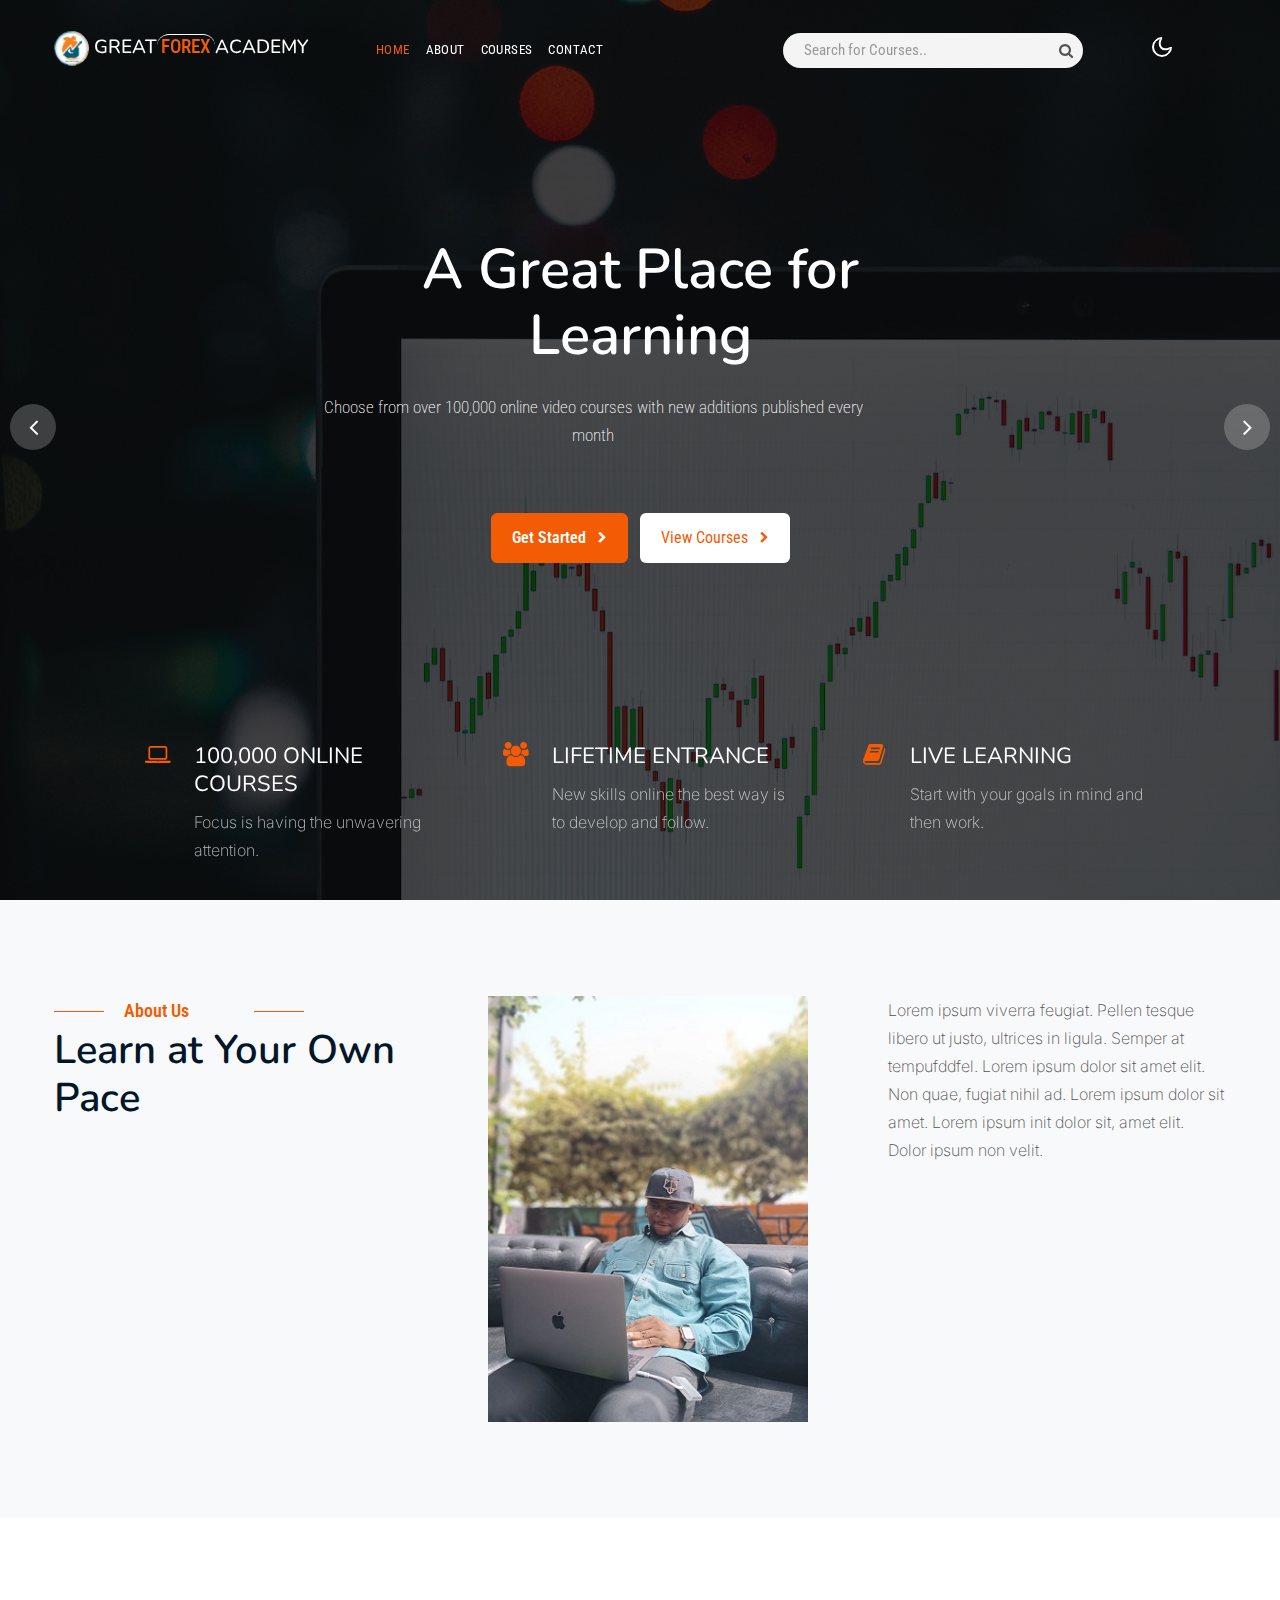
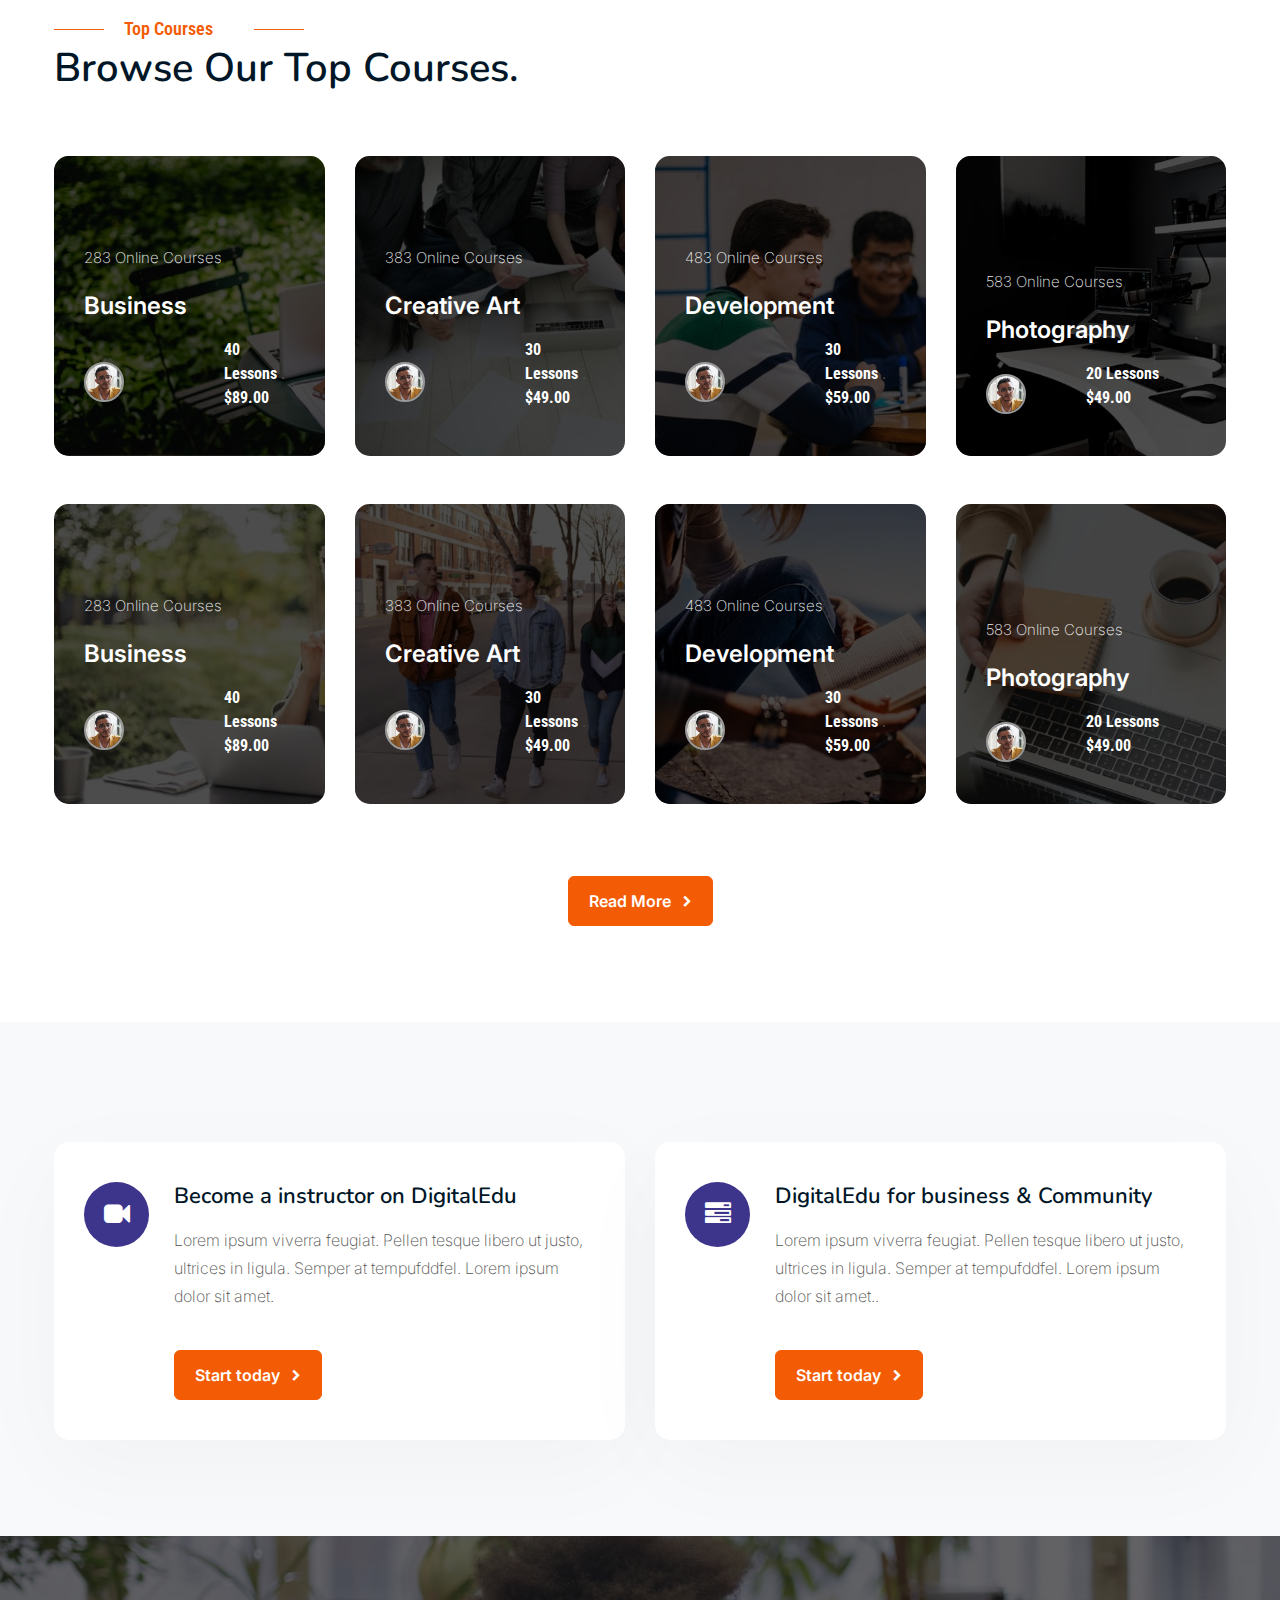
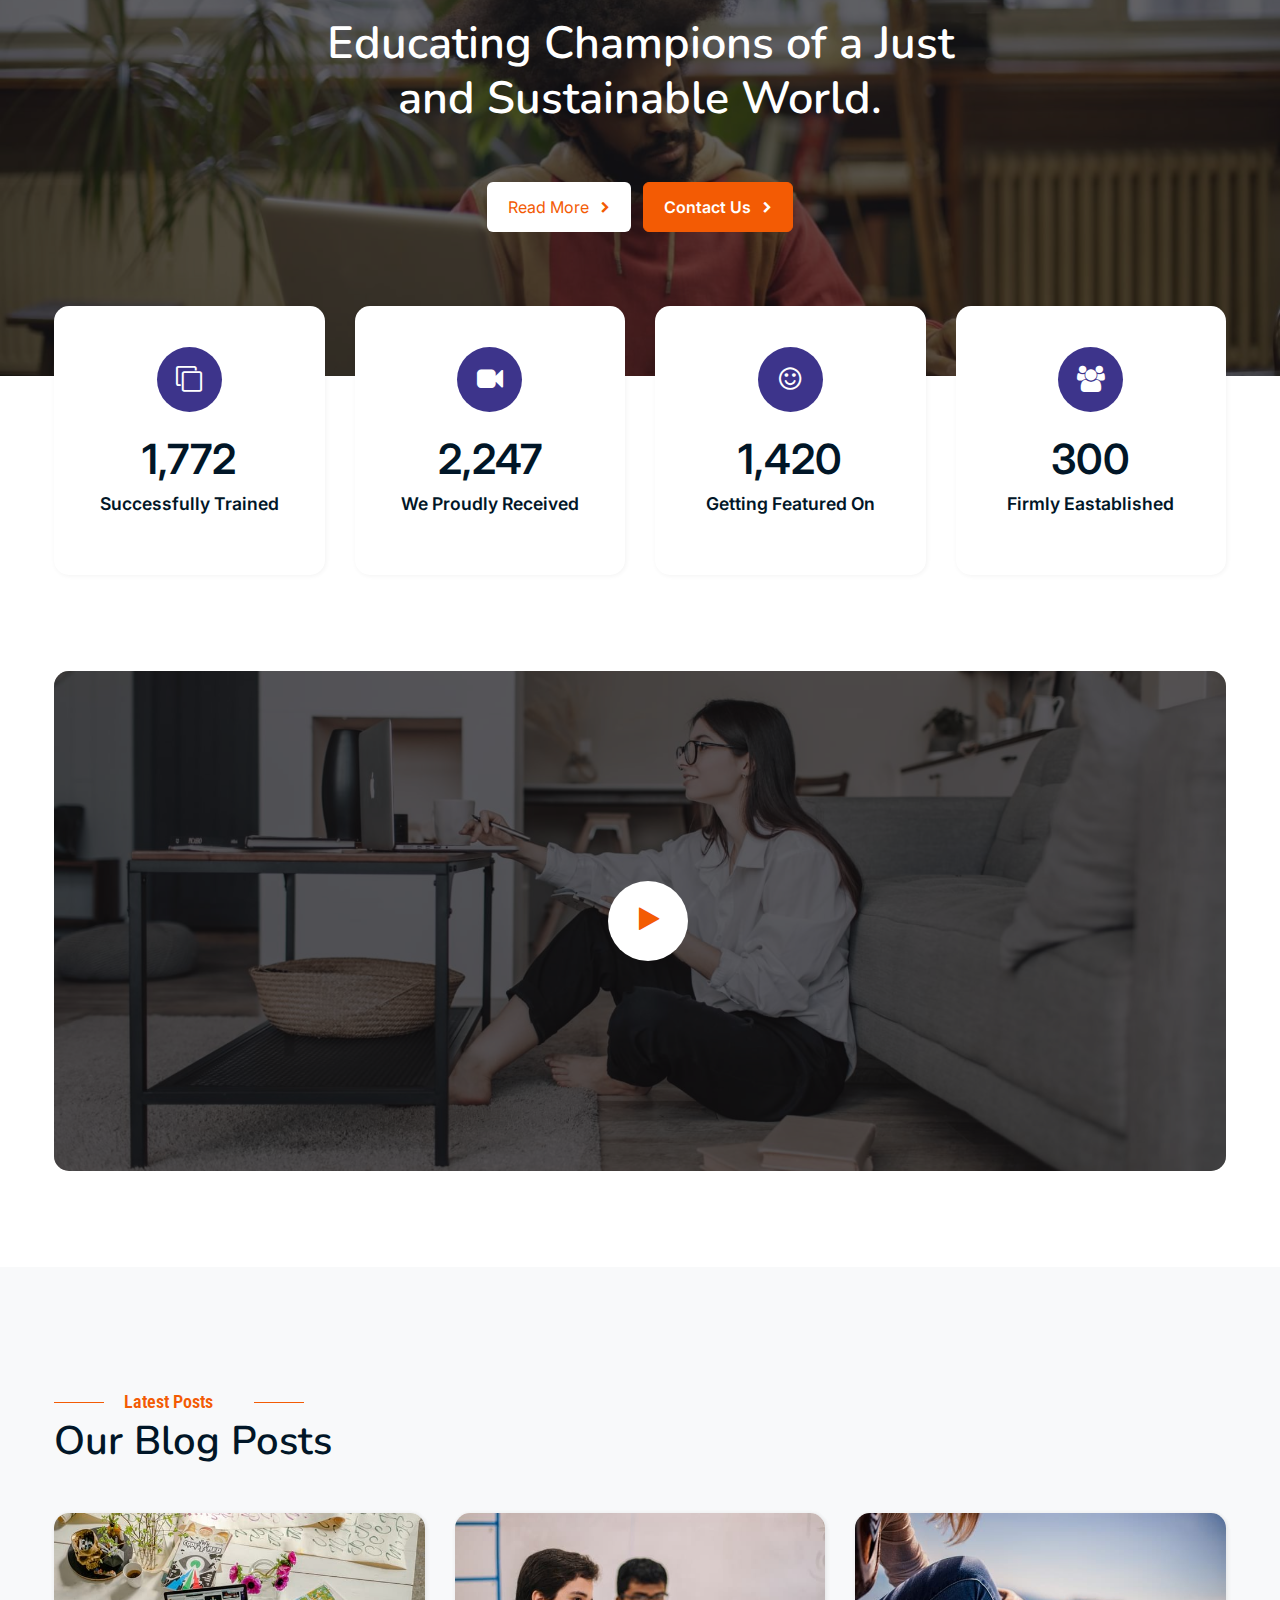
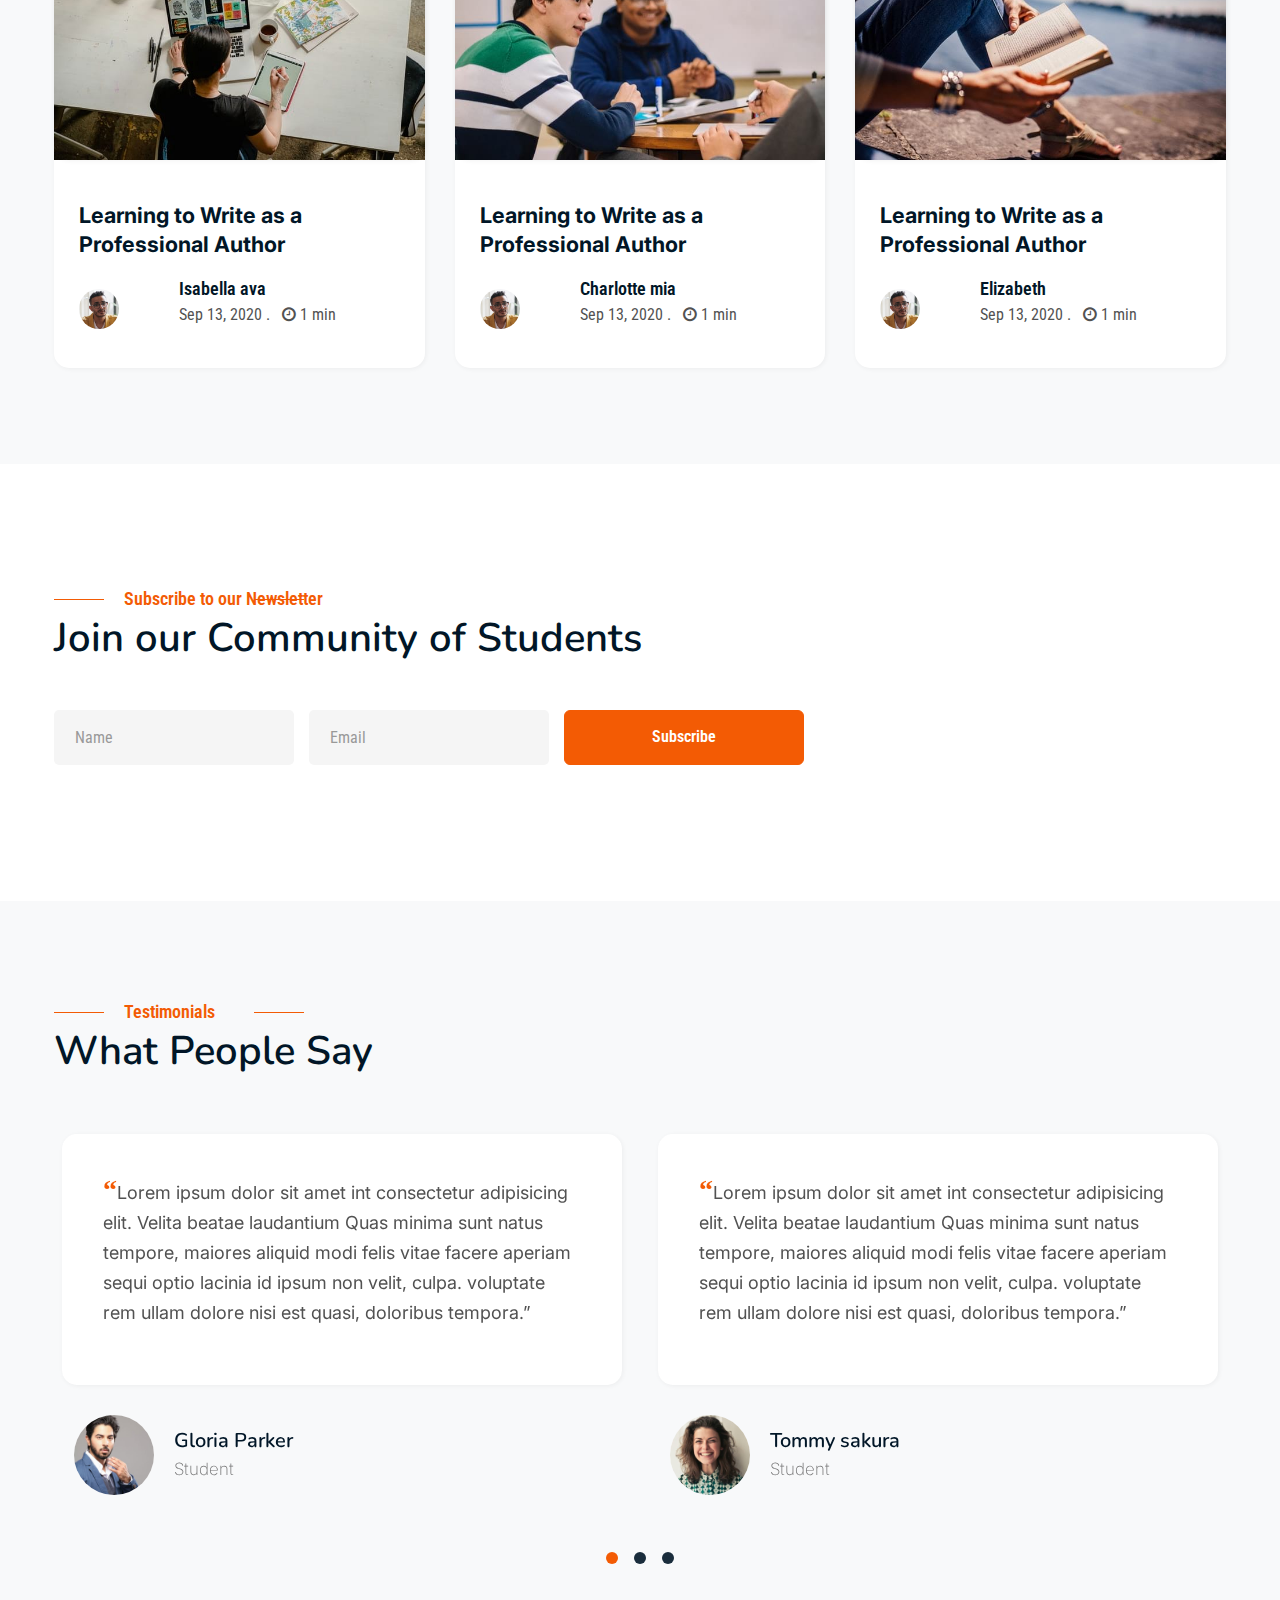
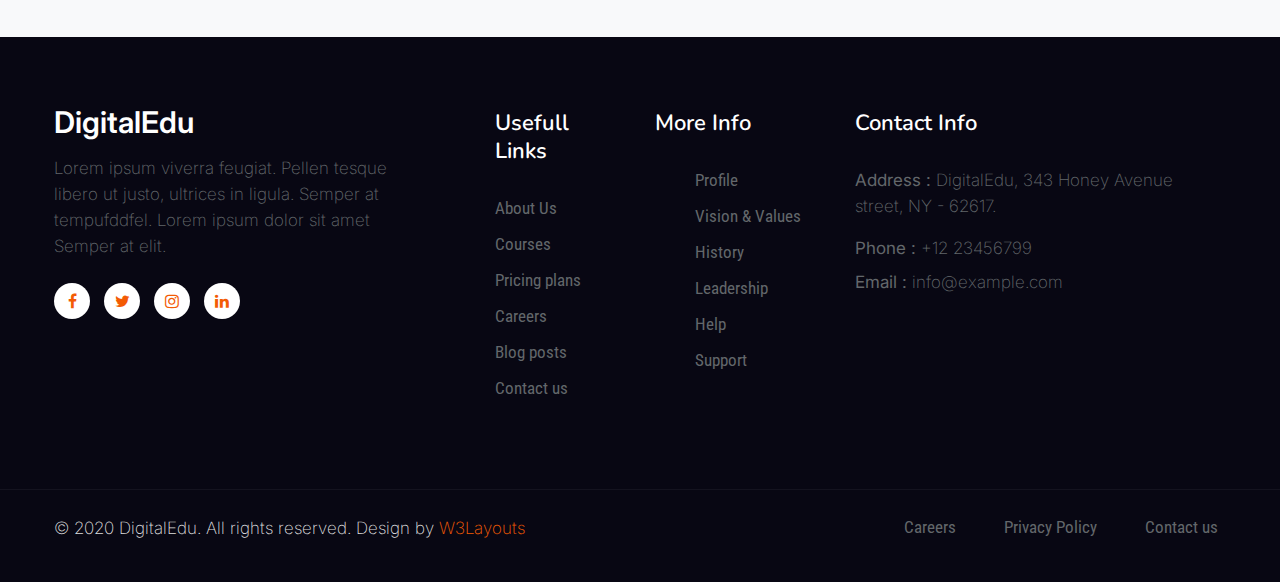
==== index.html @ c2ed86a8 "Initial commit" ====
<!doctype html>
<html lang="en">

<head>
   
    <meta charset="utf-8">
    <meta name="viewport" content="width=device-width, initial-scale=1, shrink-to-fit=no">
    <title>Great Forex Academy</title>
    <link href="//fonts.googleapis.com/css2?family=Nunito:ital,wght@0,400;0,600;0,700;1,400&display=swap"
        rel="stylesheet">
        <link href="https://fonts.googleapis.com/css2?family=Inter:wght@400;500;600&family=Roboto+Condensed&display=swap" rel="stylesheet">
    <link rel="stylesheet" href="assets/css/style-starter.css">
</head>

<body>
    <header id="site-header" class="fixed-top">
        <div class="container">
            <nav class="navbar navbar-expand-lg navbar-dark stroke">
                <h1><a class="navbar-brand" href="index.html">
                    <img src="./assets/images/IMG_1900.jpeg" alt="Your logo" style="height:35px" class="logo-img" />
                        Great<span class="sub-log"> Forex </span>Academy
                    </a></h1>   
              
                <button class="navbar-toggler  collapsed bg-gradient" type="button" data-toggle="collapse"
                    data-target="#navbarTogglerDemo02" aria-controls="navbarTogglerDemo02" aria-expanded="false"
                    aria-label="Toggle navigation">
                    <span class="navbar-toggler-icon fa icon-expand fa-bars"></span>
                    <span class="navbar-toggler-icon fa icon-close fa-times"></span>
                    </span>
                </button>

                <div class="collapse navbar-collapse" id="navbarTogglerDemo02">
                   
                    <ul class="navbar-nav mr-auto">
                        <li class="nav-item active">
                            <a class="nav-link" href="index.html">Home <span class="sr-only">(current)</span></a>
                        </li>
                        <li class="nav-item">
                            <a class="nav-link" href="about.html">About</a>
                        </li>
                        <li class="nav-item">
                            <a class="nav-link" href="services.html">Courses</a>
                        </li>
                       
                        <li class="nav-item">
                            <a class="nav-link" href="contact.html">Contact</a>
                        </li>
                    </ul>

                    <nav class="mr-auto ml-lg-5">
                        <div class="search-bar">
                            <form class="search">
                                <input type="search" class="search__input" name="search"
                                    placeholder="Search for Courses.." onload="equalWidth()" required>
                                <span class="fa fa-search search__icon"></span>
                            </form>
                        </div>
                    </nav>
                </div>
                <!-- toggle switch for light and dark theme -->

                <div class="mobile-position">
                    <nav class="navigation">
                        <div class="theme-switch-wrapper">
                            <label class="theme-switch" for="checkbox">
                                <input type="checkbox" id="checkbox">
                                <div class="mode-container py-1">
                                    <i class="gg-sun"></i>
                                    <i class="gg-moon"></i>
                                </div>
                            </label>
                        </div>
                    </nav>
                </div>
                <!-- //toggle switch for light and dark theme -->
            </nav>
        </div>
    </header>
    <!--/header-->
    <!-- main-slider -->
    <section class="w3l-main-slider" id="home">
        <div class="companies20-content">
            <div class="owl-one owl-carousel owl-theme">
                <div class="item">
                    <li>
                        <div class="slider-info banner-view bg bg2">
                            <div class="banner-info">
                                <div class="container">
                                    <div class="banner-info-bg">
                                        <h5>A Great Place for Learning</h5>
                                        <p class="mt-4 pr-lg-4">Choose from over 100,000 online video courses with new
                                            additions published every month</p>
                                        <a class="btn btn-style btn-primary mt-xl-5 mt-4 mr-2" href="about.html"> Get
                                            Started <span class="fa fa-chevron-right ml-2"
                                                aria-hidden="true"></span></a>
                                        <a class="btn btn-style btn-white mt-xl-5 mt-4" href="services.html"> View
                                            Courses <span class="fa fa-chevron-right ml-2"
                                                aria-hidden="true"></span></a>
                                    </div>
                                </div>
                            </div>
                        </div>
                    </li>
                </div>
                <div class="item">
                    <li>
                        <div class="slider-info  banner-view banner-top1 bg bg2">
                            <div class="banner-info">
                                <div class="container">
                                    <div class="banner-info-bg">
                                        <h5>Learning to Love, Loving to Learn</h5>
                                        <p class="mt-4 pr-lg-4">Choose from over 100,000 online video courses with new
                                            additions published every month</p>
                                        <a class="btn btn-style btn-primary mt-xl-5 mt-4 mr-2" href="about.html"> Get
                                            Started <span class="fa fa-chevron-right ml-2"
                                                aria-hidden="true"></span></a>
                                        <a class="btn btn-style btn-white mt-xl-5 mt-4" href="services.html"> View
                                            Courses <span class="fa fa-chevron-right ml-2"
                                                aria-hidden="true"></span></a>
                                    </div>
                                </div>
                            </div>
                        </div>
                    </li>
                </div>
                <div class="item">
                    <li>
                        <div class="slider-info banner-view banner-top2 bg bg2">
                            <div class="banner-info">
                                <div class="container">
                                    <div class="banner-info-bg">
                                        <h5>A Great Place for Learning</h5>
                                        <p class="mt-4 pr-lg-4">Choose from over 100,000 online video courses with new
                                            additions published every month </p>
                                        <a class="btn btn-style btn-primary mt-xl-5 mt-4 mr-2" href="about.html"> Get
                                            Started <span class="fa fa-chevron-right ml-2"
                                                aria-hidden="true"></span></a>
                                        <a class="btn btn-style btn-white mt-xl-5 mt-4" href="services.html"> View
                                            Courses <span class="fa fa-chevron-right ml-2"
                                                aria-hidden="true"></span></a>
                                    </div>
                                </div>
                            </div>
                        </div>
                    </li>
                </div>
                <div class="item">
                    <li>
                        <div class="slider-info banner-view banner-top3 bg bg2">
                            <div class="banner-info">
                                <div class="container">
                                    <div class="banner-info-bg">
                                        <h5>Learning to Love, Loving to Learn</h5>
                                        <p class="mt-4 pr-lg-4">Lorem ipsum dolor sit amet consectetur adipisicing elit.
                                            Velit
                                            quisquam, doloremque placeat aut numquam ipsam. </p>
                                        <a class="btn btn-style btn-primary mt-xl-5 mt-4 mr-2" href="about.html"> Get
                                            Started <span class="fa fa-chevron-right ml-2"
                                                aria-hidden="true"></span></a>
                                        <a class="btn btn-style btn-white mt-xl-5 mt-4" href="services.html"> View
                                            Courses <span class="fa fa-chevron-right ml-2"
                                                aria-hidden="true"></span></a>
                                    </div>
                                </div>
                            </div>
                        </div>
                    </li>
                </div>
            </div>
            <div class="w3l-banner-grids">
                <div class="bangrids-inn">
                    <div class="banhny-grid-1">
                        <div class="banhny-grid-icon">
                            <span class="fa fa-laptop"></span>
                        </div>
                        <div class="banhny-grid-right-info">
                            <h6><a href="#url">100,000 online courses</a></h6>
                            <p>Focus is having the unwavering attention.</p>
                        </div>
                    </div>
                    <div class="banhny-grid-1">
                        <div class="banhny-grid-icon">

                            <span class="fa fa-users"></span>

                        </div>
                        <div class="banhny-grid-right-info">
                            <h6><a href="#url">Lifetime entrance</a></h6>
                            <p>New skills online the best way is to develop and follow.</p>
                        </div>
                    </div>
                    <div class="banhny-grid-1">
                        <div class="banhny-grid-icon">
                            <span class="fa fa-book"></span>
                        </div>
                        <div class="banhny-grid-right-info">
                            <h6><a href="#url">Live learning</a></h6>
                            <p>Start with your goals in mind and then work.</p>
                        </div>
                    </div>
                </div>
            </div>

        </div>
    </section>
    <!-- /main-slider -->
    <!-- //banner section -->
    <!-- /content-1-->
    <div class="content-1 py-5">
        <div class="container py-md-5">
            <div class="row content-1-grids">
                <div class="col-lg-4 content-1-left forms-25-info">
                    <div class="header-title">
                        <span class="sub-title">About Us</span>
                        <h3 class="hny-title">Learn at Your Own Pace</h3>
                     
                    </div>
                </div>
                <div class="col-lg-4 content-1-right pl-lg-5 mt-lg-0 mt-4">
                    <img src="./assets/images/IMG_1905.jpeg" alt="" style="width:320px">

                    <!-- <p class="">Lorem ipsum viverra feugiat. Pellen tesque libero ut justo,
                        ultrices in ligula. Semper at tempufddfel. Lorem ipsum dolor sit amet
                        elit. Non quae, fugiat nihil ad. Lorem ipsum dolor sit amet. Lorem ipsum init
                        dolor sit, amet elit. Dolor ipsum non velit.
                    </p> -->
                </div>
                <div class="col-lg-4 content-1-right pl-lg-5 mt-lg-0 mt-4">
                    <p class="">Lorem ipsum viverra feugiat. Pellen tesque libero ut justo,
                        ultrices in ligula. Semper at tempufddfel. Lorem ipsum dolor sit amet
                        elit. Non quae, fugiat nihil ad. Lorem ipsum dolor sit amet. Lorem ipsum init
                        dolor sit, amet elit. Dolor ipsum non velit.
                    </p>
                </div>
            </div>
        </div>
    </div>
    <!-- //content-1-->
    <!--/courses-->
    <div class="w3l-homeblog py-5" id="homeblog">
        <div class="container py-lg-5 py-md-4">
            <div class="header-title mb-3">
                <span class="sub-title">Top Courses</span>
                <h3 class="hny-title text-left">Browse Our Top Courses.</h3>
            </div>
            <div class="row top-pics ">
                <div class="col-lg-3 col-md-6 mt-5">
                    <div class="top-pic1">
                        <div class="card-body blog-details">
                            <p class="course-sub">283 online courses</p>
                            <a href="services.html" class="blog-desc">Business
                            </a>
                            <div class="author align-items-center">
                                <img src="assets/images/admin.jpg" alt="" class="img-fluid rounded-circle">
                                <ul class="blog-meta">
                                    <ul class="blog-meta">
                                        <li class="meta-item blog-lesson">
                                            <span class="meta-value"> 40 Lessons </span>. <span
                                                class="meta-value text-bold">$89.00</span>
                                        </li>
                                    </ul>
                                </ul>
                            </div>
                        </div>
                    </div>
                </div>
                <div class="col-lg-3 col-md-6 mt-5">
                    <div class="top-pic2">
                        <div class="card-body blog-details">
                            <p class="course-sub">383 online courses</p>
                            <a href="services.html" class="blog-desc">Creative Art
                            </a>
                            <div class="author align-items-center">
                                <img src="assets/images/admin.jpg" alt="" class="img-fluid rounded-circle">
                                <ul class="blog-meta">
                                    <ul class="blog-meta">
                                        <li class="meta-item blog-lesson">
                                            <span class="meta-value"> 30 Lessons </span>. <span
                                                class="meta-value text-bold">$49.00</span>
                                        </li>
                                    </ul>
                                </ul>
                            </div>
                        </div>
                    </div>
                </div>
                <div class="col-lg-3 col-md-6 mt-5">
                    <div class="top-pic3">
                        <div class="card-body blog-details">
                            <p class="course-sub">483 online courses</p>
                            <a href="services.html" class="blog-desc">Development
                            </a>
                            <div class="author align-items-center">
                                <img src="assets/images/admin.jpg" alt="" class="img-fluid rounded-circle">
                                <ul class="blog-meta">
                                    <ul class="blog-meta">
                                        <li class="meta-item blog-lesson">
                                            <span class="meta-value"> 30 Lessons </span>. <span
                                                class="meta-value text-bold">$59.00</span>
                                        </li>
                                    </ul>
                                </ul>
                            </div>
                        </div>
                    </div>
                </div>
                <div class="col-lg-3 col-md-6 mt-5">
                    <div class="top-pic4">
                        <div class="card-body blog-details">
                            <p class="course-sub">583 online courses</p>
                            <a href="services.html" class="blog-desc">Photography
                            </a>
                            <div class="author align-items-center">
                                <img src="assets/images/admin.jpg" alt="" class="img-fluid rounded-circle">
                                <ul class="blog-meta">
                                    <li class="meta-item blog-lesson">
                                        <span class="meta-value"> 20 Lessons </span>. <span
                                            class="meta-value text-bold">$49.00</span>
                                    </li>
                                </ul>
                            </div>
                        </div>
                    </div>
                </div>
                <div class="col-lg-3 col-md-6 mt-5">
                    <div class="top-pic5">
                        <div class="card-body blog-details">
                            <p class="course-sub">283 online courses</p>
                            <a href="services.html" class="blog-desc">Business
                            </a>
                            <div class="author align-items-center">
                                <img src="assets/images/admin.jpg" alt="" class="img-fluid rounded-circle">
                                <ul class="blog-meta">
                                    <ul class="blog-meta">
                                        <li class="meta-item blog-lesson">
                                            <span class="meta-value"> 40 Lessons </span>. <span
                                                class="meta-value text-bold">$89.00</span>
                                        </li>
                                    </ul>
                                </ul>
                            </div>
                        </div>
                    </div>
                </div>
                <div class="col-lg-3 col-md-6 mt-5">
                    <div class="top-pic6">
                        <div class="card-body blog-details">
                            <p class="course-sub">383 online courses</p>
                            <a href="services.html" class="blog-desc">Creative Art
                            </a>
                            <div class="author align-items-center">
                                <img src="assets/images/admin.jpg" alt="" class="img-fluid rounded-circle">
                                <ul class="blog-meta">
                                    <ul class="blog-meta">
                                        <li class="meta-item blog-lesson">
                                            <span class="meta-value"> 30 Lessons </span>. <span
                                                class="meta-value text-bold">$49.00</span>
                                        </li>
                                    </ul>
                                </ul>
                            </div>
                        </div>
                    </div>
                </div>
                <div class="col-lg-3 col-md-6 mt-5">
                    <div class="top-pic7">
                        <div class="card-body blog-details">
                            <p class="course-sub">483 online courses</p>
                            <a href="services.html" class="blog-desc">Development
                            </a>
                            <div class="author align-items-center">
                                <img src="assets/images/admin.jpg" alt="" class="img-fluid rounded-circle">
                                <ul class="blog-meta">
                                    <ul class="blog-meta">
                                        <li class="meta-item blog-lesson">
                                            <span class="meta-value"> 30 Lessons </span>. <span
                                                class="meta-value text-bold">$59.00</span>
                                        </li>
                                    </ul>
                                </ul>
                            </div>
                        </div>
                    </div>
                </div>
                <div class="col-lg-3 col-md-6 mt-5">
                    <div class="top-pic8">
                        <div class="card-body blog-details">
                            <p class="course-sub">583 online courses</p>
                            <a href="services.html" class="blog-desc">Photography
                            </a>
                            <div class="author align-items-center">
                                <img src="assets/images/admin.jpg" alt="" class="img-fluid rounded-circle">
                                <ul class="blog-meta">
                                    <li class="meta-item blog-lesson">
                                        <span class="meta-value"> 20 Lessons </span>. <span
                                            class="meta-value text-bold">$49.00</span>
                                    </li>
                                </ul>
                            </div>
                        </div>
                    </div>
                </div>
                <div class="readhny-btm text-center mx-auto mt-md-4">
                    <a class="btn btn-primary btn-style mt-md-5 mt-4" href="about.html">Read More <span
                            class="fa fa-chevron-right ml-2" aria-hidden="true"></span></a>
                </div>
            </div>
        </div>
    </div>
    <!--//courses-->
    <section class="w3l-bottom-grids-6 py-5" id="features">
        <div class="container py-lg-5 py-md-4">
            <div class="grids-area-hny main-cont-wthree-fea row">
                <!-- /feature-left-->
                <div class="col-md-6 grids-feature mt-4">
                    <div class="area-box">
                        <div class="row">
                            <div class="col-sm-2 icon">
                                <span class="fa fa-video-camera"></span>
                            </div>
                            <div class="col-sm-10 area-box-info">
                                <h4><a href="#feature" class="title-head">Become a instructor on DigitalEdu</a></h4>
                                <p class="mt-3">Lorem ipsum viverra feugiat. Pellen tesque libero ut justo, ultrices in ligula. Semper at tempufddfel. Lorem ipsum dolor sit amet.</p>
                                <a class="btn btn-primary btn-style mt-4" href="about.html">Start today <span class="fa fa-chevron-right ml-2" aria-hidden="true"></span></a>
                            </div>
                        </div>
                    </div>
                </div>
                <div class="col-md-6 grids-feature mt-4">
                    <div class="area-box">
                        <div class="row">
                            <div class="col-sm-2 icon">
                                <span class="fa fa-tasks"></span>
                            </div>
                            <div class="col-sm-10 area-box-info">
                                <h4><a href="#feature" class="title-head">DigitalEdu for business & Community</a></h4>
                                <p class="mt-3">Lorem ipsum viverra feugiat. Pellen tesque libero ut justo, ultrices in ligula. Semper at tempufddfel. Lorem ipsum dolor sit amet..</p>
                                <a class="btn btn-primary btn-style mt-4" href="about.html">Start today <span class="fa fa-chevron-right ml-2" aria-hidden="true"></span></a>
                            </div>
                        </div>
                    </div>
                </div>
            </div>
        </div>
    </section>
    <!-- //bottom-grids-->

    <!-- middle -->
    <div class="middle py-5">
        <div class="container pt-lg-2 pb-lg-4 py-4">
            <div class="welcome-left text-center py-lg-4">
                <h3 class="hny-title">Educating Champions of a Just and Sustainable World.</h3>
                <div class="middle-buttons pb-5">
                    <a href="about.html" class="btn btn-style btn-white mt-sm-5 mt-4 mr-2">Read More <span
                            class="fa fa-chevron-right ml-2" aria-hidden="true"></span></a>
                    <a href="contact.html" class="btn btn-style btn-primary mt-sm-5 mt-4">Contact Us <span
                            class="fa fa-chevron-right ml-2" aria-hidden="true"></span></a>
                </div>
            </div>
        </div>
    </div>
    <!-- //middle -->
    <!-- stats -->
    <section class="w3_stats py-lg-0 py-5" id="stats">
        <div class="container">
            <div class="w3-stats">
                <div class="row">
                    <div class="col-md-3 col-6 mt-md-0 mt-5">
                        <div class="counter">
                            <span class="fa fa-clone"></span>
                            <div class="timer count-title count-number mt-3" data-to="15100" data-speed="1500"></div>
                            <p class="count-text">Successfully Trained</p>
                        </div>
                    </div>
                    <div class="col-md-3 col-6 mt-md-0 mt-5">
                        <div class="counter">
                            <span class="fa fa-video-camera"></span>
                            <div class="timer count-title count-number mt-3" data-to="19256" data-speed="1500"></div>
                            <p class="count-text ">We Proudly Received</p>
                        </div>
                    </div>
                    <div class="col-md-3 col-6 mt-md-0 mt-5">
                        <div class="counter">
                            <span class="fa fa-smile-o"></span>
                            <div class="timer count-title count-number mt-3" data-to="12100" data-speed="1500"></div>
                            <p class="count-text">Getting Featured On</p>
                        </div>
                    </div>
                    <div class="col-md-3 col-6 mt-md-0 mt-5">
                        <div class="counter">
                            <span class="fa fa-users"></span>
                            <div class="timer count-title count-number mt-3" data-to="2560" data-speed="1500"></div>
                            <p class="count-text">Firmly Eastablished</p>
                        </div>
                    </div>
                </div>
            </div>
        </div>
    </section>
    <!-- //stats -->
    <!-- home page video popup section -->
<section class="w3l-videohny" id="video">
    <div class="new-block py-5">
        <div class="container py-lg-5">
                <div class="history-info position-relative">
                        <!--//video-->
                        <a href="#small-dialog" class="popup-with-zoom-anim play-view text-center pl-3">
                            <span class="video-play-icon">
                                <span class="fa fa-play"></span>
                            </span>
                        </a>

                        <!-- dialog itself, mfp-hide class is required to make dialog hidden -->
                        <div id="small-dialog" class="zoom-anim-dialog mfp-hide">
                            <iframe src="https://player.vimeo.com/video/18212142" frameborder="0"
                                allow="autoplay; fullscreen" allowfullscreen></iframe>
                        </div>
                        <!--//video-->
                    </div>

                <!-- dialog itself, mfp-hide class is required to make dialog hidden -->
                <div id="small-dialog" class="zoom-anim-dialog mfp-hide">
                    <iframe src="https://player.vimeo.com/video/18212142" frameborder="0"
                                allow="autoplay; fullscreen" allowfullscreen></iframe>
                </div>
            </div>
    </div>
</section>
<!-- //home page video popup section -->
    <!--/blog-post-->
    <section class="w3l-blogpost-content py-5">
        <div class="container py-md-5">
            <div class="header-title mb-md-5 mt-4">
                <span class="sub-title">Latest Posts</span>
                <h3 class="hny-title text-left">Our Blog Posts</h3>
            </div>
            <div class="row">
                <div class="col-lg-4 col-md-6 item">
                    <div class="card">
                        <div class="card-header p-0 position-relative">
                            <a href="blog-single.html">
                                <img class="card-img-bottom d-block radius-image-full" src="assets/images/ab8.jpg" alt="Card image cap">
                            </a>
                        </div>
                        <div class="card-body blog-details">
                            <a href="blog-single.html" class="blog-desc">Learning to Write as a Professional Author
                            </a>
                            <div class="author align-items-center">
                                <img src="assets/images/admin.jpg" alt="" class="img-fluid rounded-circle">
                                <ul class="blog-meta">
                                    <li>
                                        <a href="#">Isabella ava</a> 
                                    </li>
                                    <li class="meta-item blog-lesson">
                                        <span class="meta-value"> Sep 13, 2020 </span>. <span class="meta-value ml-2"><span class="fa fa-clock-o"></span> 1 min</span>
                                    </li>
                                </ul>
                            </div>
                        </div>
                    </div>
                </div>
                <div class="col-lg-4 col-md-6 mt-md-0 mt-4">
                    <div class="card">
                        <div class="card-header p-0 position-relative">
                            <a href="blog-single.html">
                                <img class="card-img-bottom d-block radius-image-full" src="assets/images/ab2.jpg" alt="Card image cap">
                            </a>
                        </div>
                        <div class="card-body blog-details">
                            <a href="blog-single.html" class="blog-desc">Learning to Write as a Professional Author</a>
                            <div class="author align-items-center">
                                <img src="assets/images/admin.jpg" alt="" class="img-fluid rounded-circle">
                                <ul class="blog-meta">
                                    <li>
                                        <a href="#">Charlotte mia</a> 
                                    </li>
                                    <li class="meta-item blog-lesson">
                                        <span class="meta-value"> Sep 13, 2020 </span>. <span class="meta-value ml-2"><span class="fa fa-clock-o"></span> 1 min</span>
                                    </li>
                                </ul>
                            </div>
                        </div>
                    </div>
                </div>
                <div class="col-lg-4 col-md-6 mt-md-0 mt-4">
                    <div class="card">
                        <div class="card-header p-0 position-relative">
                            <a href="blog-single.html">
                                <img class="card-img-bottom d-block radius-image-full" src="assets/images/ab6.jpg" alt="Card image cap">
                            </a>
                        </div>
                        <div class="card-body blog-details">
                            <a href="blog-single.html" class="blog-desc">Learning to Write as a Professional Author
                            </a>
                            <div class="author align-items-center">
                                <img src="assets/images/admin.jpg" alt="" class="img-fluid rounded-circle">
                                <ul class="blog-meta">
                                    <li>
                                        <a href="#">Elizabeth</a> 
                                    </li>
                                    <li class="meta-item blog-lesson">
                                        <span class="meta-value"> Sep 13, 2020 </span>. <span class="meta-value ml-2"><span class="fa fa-clock-o"></span> 1 min</span>
                                    </li>
                                </ul>
                            </div>
                        </div>
                    </div>
                </div>
            </div>
        </div>
    </section>
    <!--//blog-posts-->
    <!--/w3l-newsletter-->
    <section class="w3l-newsletter">
        <!-- /form-25-section -->
        <div class="form-25-main py-5">
            <div class="container py-lg-5">
                <div class="forms-25-info">

                    <div class="header-title mb-md-5 mt-4">
                        <span class="sub-title">Subscribe to our Newsletter</span>
                        <h3 class="hny-title text-left">Join our Community of Students</h3>
                    </div>
                    <form action="#" method="post" class="signin-form mt-4 mb-2">
                        <div class="forms-gds">
                            <input type="text" name="" placeholder="Name" required />
                            <input type="email" name="" placeholder="Email" required />
                            <button class="btn btn-style btn-primary">Subscribe</button>
                        </div>
                    </form>
                </div>
            </div>
        </div>
    </section>
    <!--//w3l-newsletter-->
    <!-- testimonials -->
    <section class="w3l-clients-1" id="testimonials">
        <!-- /grids -->
        <div class="cusrtomer-layout py-5">
            <div class="container py-lg-5 py-md-4">
                <div class="header-title mb-md-5 mb-4">
                    <span class="sub-title">Testimonials</span>
                    <h3 class="hny-title text-left">What People Say</h3>
                </div>
                <!-- /grids -->
                <div class="testimonial-row">
                    <div id="owl-demo1" class="owl-two owl-carousel owl-theme mb-md-3 mb-sm-5 mb-4">
                        <div class="item">
                            <div class="testimonial-content">
                                <div class="testimonial">
                                    <blockquote>
                                        <q>Lorem ipsum dolor sit amet int consectetur adipisicing elit. Velita beatae
                                            laudantium Quas minima sunt natus tempore, maiores aliquid modi felis vitae
                                            facere aperiam sequi optio lacinia id ipsum non velit, culpa.
                                            voluptate rem ullam dolore nisi est quasi, doloribus tempora.</q>
                                    </blockquote>
                                </div>
                                <div class="testi-des">
                                    <div class="test-img">
                                        <img src="assets/images/team1.jpg" class="img-fluid" alt="client-img">
                                    </div>
                                    <div class="peopl align-self">
                                        <h4>Gloria Parker</h4>
                                        <p class="indentity">Student </p>
                                    </div>
                                </div>
                            </div>
                        </div>
                        <div class="item">
                            <div class="testimonial-content">
                                <div class="testimonial">
                                    <blockquote>
                                        <q>Lorem ipsum dolor sit amet int consectetur adipisicing elit. Velita beatae
                                            laudantium Quas minima sunt natus tempore, maiores aliquid modi felis vitae
                                            facere aperiam sequi optio lacinia id ipsum non velit, culpa.
                                            voluptate rem ullam dolore nisi est quasi, doloribus tempora.</q>
                                    </blockquote>
                                </div>
                                <div class="testi-des">
                                    <div class="test-img"><img src="assets/images/team2.jpg" class="img-fluid"
                                        alt="client-img">
                                </div>
                                    <div class="peopl align-self">
                                        <h4>Tommy sakura</h4>
                                        <p class="indentity">Student </p>
                                    </div>
                                </div>
                            </div>
                        </div>
                        <div class="item">
                            <div class="testimonial-content">
                                <div class="testimonial">
                                   
                                    <blockquote>
                                        <q>Lorem ipsum dolor sit amet int consectetur adipisicing elit. Velita beatae
                                            laudantium Quas minima sunt natus tempore, maiores aliquid modi felis vitae
                                            facere aperiam sequi optio lacinia id ipsum non velit, culpa.
                                            voluptate rem ullam dolore nisi est quasi, doloribus tempora.</q>
                                    </blockquote>
                                   
                                </div>
                                <div class="testi-des">
                                    <div class="test-img"><img src="assets/images/team3.jpg" class="img-fluid"
                                        alt="client-img">
                                    </div>
                                    <div class="peopl align-self">
                                        <h4>Bruce Bailey </h4>
                                        <p class="indentity">Student </p>
                                    </div>
                                </div>
                            </div>
                        </div>
                        <div class="item">
                            <div class="testimonial-content">
                                <div class="testimonial">
                                    <blockquote>
                                        <q>Lorem ipsum dolor sit amet int consectetur adipisicing elit. Velita beatae
                                            laudantium Quas minima sunt natus tempore, maiores aliquid modi felis vitae
                                            facere aperiam sequi optio lacinia id ipsum non velit, culpa.
                                            voluptate rem ullam dolore nisi est quasi, doloribus tempora.</q>
                                    </blockquote>
                                  
                                </div>
                                <div class="testi-des">
                                    <div class="test-img"><img src="assets/images/team3.jpg" class="img-fluid"
                                        alt="client-img">
                                    </div>
                                    <div class="peopl align-self">
                                        <h4>Ruth Edwards</h4>
                                        <p class="indentity">Student </p>
                                    </div>
                                </div>
                            </div>
                        </div>
                        <div class="item">
                            <div class="testimonial-content">
                                <div class="testimonial">
                                    <blockquote>
                                        <q>Lorem ipsum dolor sit amet int consectetur adipisicing elit. Velita beatae
                                            laudantium Quas minima sunt natus tempore, maiores aliquid modi felis vitae
                                            facere aperiam sequi optio lacinia id ipsum non velit, culpa.
                                            voluptate rem ullam dolore nisi est quasi, doloribus tempora.</q>
                                    </blockquote>
                                </div>
                                <div class="testi-des">
                                    <div class="test-img">
                                        <img src="assets/images/team1.jpg" class="img-fluid" alt="client-img">
                                    </div>
                                    <div class="peopl align-self">
                                        <h4>Gloria Parker</h4>
                                        <p class="indentity">Student </p>
                                    </div>
                                </div>
                            </div>
                        </div>
                        <div class="item">
                            <div class="testimonial-content">
                                <div class="testimonial">
                                    <blockquote>
                                        <q>Lorem ipsum dolor sit amet int consectetur adipisicing elit. Velita beatae
                                            laudantium Quas minima sunt natus tempore, maiores aliquid modi felis vitae
                                            facere aperiam sequi optio lacinia id ipsum non velit, culpa.
                                            voluptate rem ullam dolore nisi est quasi, doloribus tempora.</q>
                                    </blockquote>
                                </div>
                                <div class="testi-des">
                                    <div class="test-img"><img src="assets/images/team2.jpg" class="img-fluid"
                                        alt="client-img">
                                </div>
                                    <div class="peopl align-self">
                                        <h4>Tommy sakura</h4>
                                        <p class="indentity">Student </p>
                                    </div>
                                </div>
                            </div>
                        </div>
                    </div>
                </div>
            </div>
            <!-- /grids -->
        </div>
        <!-- //grids -->
    </section>
    <!-- //testimonials -->

    <!-- footer -->
    <section class="w3l-footer-29-main">
        <div class="footer-29 py-5">
            <div class="container py-lg-4">
                <div class="row footer-top-29">
                    <div class="col-lg-4 col-md-6 col-sm-7 footer-list-29 footer-1 pr-lg-5">
                        <div class="footer-logo mb-3">
                            <a class="navbar-brand" href="index.html">DigitalEdu</a>
                        </div>
                        <p>Lorem ipsum viverra feugiat. Pellen tesque libero ut justo, ultrices in ligula. Semper at
                            tempufddfel. Lorem ipsum dolor sit amet Semper at elit.</p>
                        <div class="main-social-footer-29 mt-4">
                            <a href="#facebook" class="facebook"><span class="fa fa-facebook"></span></a>
                            <a href="#twitter" class="twitter"><span class="fa fa-twitter"></span></a>
                            <a href="#instagram" class="instagram"><span class="fa fa-instagram"></span></a>
                            <a href="#linkedin" class="linkedin"><span class="fa fa-linkedin"></span></a>
                        </div>
                    </div>
                    <div class="col-lg-2 col-md-6 col-sm-5 col-6 footer-list-29 footer-2 mt-sm-0 mt-5">

                        <ul>
                            <h6 class="footer-title-29">Usefull Links</h6>
                            <li><a href="about.html">About Us</a></li>
                            <li><a href="services.html">Courses</a></li>
                            <li><a href="#pricing"> Pricing plans</a></li>
                            <li><a href="#careers"> Careers</a></li>
                            <li><a href="blog.html"> Blog posts</a></li>
                            <li><a href="contact.html">Contact us</a></li>
                        </ul>
                    </div>
                    <div class="col-lg-2 col-md-6 col-sm-5 col-6 footer-list-29 footer-3 mt-lg-0 mt-5">
                        <h6 class="footer-title-29">More Info</h6>
                        <ul>
                            <li><a href="#profile">Profile</a></li>
                            <li><a href="#vision">Vision & Values</a></li>
                            <li><a href="#history">History</a></li>
                            <li><a href="#leader">Leadership</a></li>
                            <li><a href="#help">Help</a></li>
                            <li><a href="#support"> Support</a></li>
                        </ul>

                    </div>
                    <div class="col-lg-4 col-md-6 col-sm-7 footer-list-29 footer-4 mt-lg-0 mt-5">
                        <h6 class="footer-title-29">Contact Info </h6>
                        <p><strong>Address :</strong> DigitalEdu, 343 Honey Avenue street, NY - 62617.</p>
                        <p class="my-2"><strong>Phone :</strong> <a href="tel:+12 23456799">+12 23456799</a></p>
                        <p><strong>Email :</strong> <a href="mailto:info@example.com">info@example.com</a></p>
                    </div>
                </div>
            </div>
        </div>
    </section>
    <!-- //footer -->

    <!-- copyright -->
    <section class="w3l-copyright">
        <div class="container">
            <div class="row bottom-copies">
                <p class="col-lg-8 copy-footer-29">© 2020 DigitalEdu. All rights reserved. Design by <a
                        href="https://w3layouts.com/" target="_blank">
                        W3Layouts</a></p>

                <div class="col-lg-4 footer-list-29">
                    <ul class="d-flex text-lg-right justify-content-center mt-lg-0 mt-3">
                        <li><a href="#careers"> Careers</a></li>
                        <li class="mx-lg-5 mx-md-4 mx-3"><a href="#privacymy-lg-0 my-4">Privacy Policy</a></li>
                        <li><a href="contact.html">Contact us</a></li>
                    </ul>
                </div>

            </div>
        </div>

        <!-- move top -->
        <button onclick="topFunction()" id="movetop" title="Go to top">
            &#10548;
        </button>
        <script>
            // When the user scrolls down 20px from the top of the document, show the button
            window.onscroll = function () {
                scrollFunction()
            };

            function scrollFunction() {
                if (document.body.scrollTop > 20 || document.documentElement.scrollTop > 20) {
                    document.getElementById("movetop").style.display = "block";
                } else {
                    document.getElementById("movetop").style.display = "none";
                }
            }

            // When the user clicks on the button, scroll to the top of the document
            function topFunction() {
                document.body.scrollTop = 0;
                document.documentElement.scrollTop = 0;
            }
        </script>
        <!-- /move top -->
    </section>
    <!-- //copyright -->

    <script src="assets/js/jquery-3.3.1.min.js"></script> <!-- Common jquery plugin -->

    <script src="assets/js/theme-change.js"></script><!-- theme switch js (light and dark)-->

    <script src="assets/js/owl.carousel.js"></script>
    <!-- script for banner slider-->
    <script>
        $(document).ready(function () {
            $('.owl-one').owlCarousel({
                loop: true,
                margin: 0,
                nav: false,
                responsiveClass: true,
                autoplay: true,
                autoplayTimeout: 5000,
                autoplaySpeed: 1000,
                autoplayHoverPause: false,
                responsive: {
                    0: {
                        items: 1,
                        nav: false
                    },
                    480: {
                        items: 1,
                        nav: false
                    },
                    667: {
                        items: 1,
                        nav: true
                    },
                    1000: {
                        items: 1,
                        nav: true
                    }
                }
            })
        })
    </script>
    <!-- //script -->
    <!-- magnific popup -->
    <script src="assets/js/jquery.magnific-popup.min.js"></script>
    <script>
        $(document).ready(function () {
            $('.popup-with-zoom-anim').magnificPopup({
                type: 'inline',

                fixedContentPos: false,
                fixedBgPos: true,

                overflowY: 'auto',

                closeBtnInside: true,
                preloader: false,

                midClick: true,
                removalDelay: 300,
                mainClass: 'my-mfp-zoom-in'
            });

            $('.popup-with-move-anim').magnificPopup({
                type: 'inline',

                fixedContentPos: false,
                fixedBgPos: true,

                overflowY: 'auto',

                closeBtnInside: true,
                preloader: false,

                midClick: true,
                removalDelay: 300,
                mainClass: 'my-mfp-slide-bottom'
            });
        });
    </script>
    <!-- //magnific popup -->
    <!-- /counter-->
    <script src="assets/js/counter.js"></script>
    <!-- //counter-->
    <!-- script for tesimonials carousel slider -->
    <script>
        $(document).ready(function () {
            $("#owl-demo1").owlCarousel({
                loop: true,
                margin: 20,
                nav: false,
                responsiveClass: true,
                responsive: {
                    0: {
                        items: 1,
                        nav: false
                    },
                    1000: {
                        items:2,
                        nav: false,
                        loop:true
                    }
                }
            })
        })
    </script>
    <!-- //script for tesimonials carousel slider -->

    <!--/MENU-JS-->
    <script>
        $(window).on("scroll", function () {
            var scroll = $(window).scrollTop();

            if (scroll >= 80) {
                $("#site-header").addClass("nav-fixed");
            } else {
                $("#site-header").removeClass("nav-fixed");
            }
        });

        //Main navigation Active Class Add Remove
        $(".navbar-toggler").on("click", function () {
            $("header").toggleClass("active");
        });
        $(document).on("ready", function () {
            if ($(window).width() > 991) {
                $("header").removeClass("active");
            }
            $(window).on("resize", function () {
                if ($(window).width() > 991) {
                    $("header").removeClass("active");
                }
            });
        });
    </script>
    <!--//MENU-JS-->

    <!-- disable body scroll which navbar is in active -->
    <script>
        $(function () {
            $('.navbar-toggler').click(function () {
                $('body').toggleClass('noscroll');
            })
        });
    </script>
    <!-- //disable body scroll which navbar is in active -->

    <!--bootstrap-->
    <script src="assets/js/bootstrap.min.js"></script>
    <!-- //bootstrap-->

</body>

</html>
---- assets/css/style-starter.css ----
@charset "UTF-8";

/*--
Author: W3layouts
Author URL: http://w3layouts.com
--*/
/*!
 * Bootstrap v4.4.1 (https://getbootstrap.com/)
 * Copyright 2011-2019 The Bootstrap Authors
 * Copyright 2011-2019 Twitter, Inc.
 * Licensed under MIT (https://github.com/twbs/bootstrap/blob/master/LICENSE)
 */
:root {
  --blue: #007bff;
  --indigo: #6610f2;
  --purple: #6f42c1;
  --pink: #e83e8c;
  --red: #dc3545;
  --orange: #fd7e14;
  --yellow: #ffc107;
  --green: #28a745;
  --teal: #20c997;
  --cyan: #17a2b8;
  --white: #fff;
  --gray: #6c757d;
  --gray-dark: #343a40;
  --primary: #f35b04;
  --secondary: #3d348b;
  --success: #28a745;
  --info: #17a2b8;
  --warning: #ffc107;
  --danger: #dc3545;
  --light: #f8f9fa;
  --dark: #343a40;
  --breakpoint-xs: 0;
  --breakpoint-sm: 576px;
  --breakpoint-md: 768px;
  --breakpoint-lg: 992px;
  --breakpoint-xl: 1200px;
  --font-family-sans-serif: -apple-system, BlinkMacSystemFont, "Segoe UI", Roboto, "Helvetica Neue", Arial, "Noto Sans", sans-serif, "Apple Color Emoji", "Segoe UI Emoji", "Segoe UI Symbol", "Noto Color Emoji";
  --font-family-monospace: SFMono-Regular, Menlo, Monaco, Consolas, "Liberation Mono", "Courier New", monospace;
}

*,
*::before,
*::after {
  box-sizing: border-box;
}

html {
  font-family: sans-serif;
  line-height: 1.15;
  -webkit-text-size-adjust: 100%;
  -webkit-tap-highlight-color: rgba(0, 0, 0, 0);
}

article,
aside,
figcaption,
figure,
footer,
header,
hgroup,
main,
nav,
section {
  display: block;
}

body {
  margin: 0;
  font-family: -apple-system, BlinkMacSystemFont, "Segoe UI", Roboto, "Helvetica Neue", Arial, "Noto Sans", sans-serif, "Apple Color Emoji", "Segoe UI Emoji", "Segoe UI Symbol", "Noto Color Emoji";
  font-size: 1rem;
  font-weight: 400;
  line-height: 1.5;
  color: #212529;
  text-align: left;
  background-color: #fff;
}

[tabindex="-1"]:focus:not(:focus-visible) {
  outline: 0 !important;
}

hr {
  box-sizing: content-box;
  height: 0;
  overflow: visible;
}

h1,
h2,
h3,
h4,
h5,
h6 {
  margin-top: 0;
  margin-bottom: 0.5rem;
}

p {
  margin-top: 0;
  margin-bottom: 1rem;
}

abbr[title],
abbr[data-original-title] {
  text-decoration: underline;
  -webkit-text-decoration: underline dotted;
  text-decoration: underline dotted;
  cursor: help;
  border-bottom: 0;
  -webkit-text-decoration-skip-ink: none;
  text-decoration-skip-ink: none;
}

address {
  margin-bottom: 1rem;
  font-style: normal;
  line-height: inherit;
}

ol,
ul,
dl {
  margin-top: 0;
  margin-bottom: 1rem;
}

ol ol,
ul ul,
ol ul,
ul ol {
  margin-bottom: 0;
}

dt {
  font-weight: 600;
}

dd {
  margin-bottom: .5rem;
  margin-left: 0;
}

blockquote {
  margin: 0 0 1rem;
}

b,
strong {
  font-weight: bolder;
}

small {
  font-size: 80%;
}

sub,
sup {
  position: relative;
  font-size: 75%;
  line-height: 0;
  vertical-align: baseline;
}

sub {
  bottom: -.25em;
}

sup {
  top: -.5em;
}

a {
  color: #f35b04;
  text-decoration: none;
  background-color: transparent;
}

a:hover {
  color: #208c60;
  text-decoration: underline;
}

a:not([href]) {
  color: inherit;
  text-decoration: none;
}

a:not([href]):hover {
  color: inherit;
  text-decoration: none;
}

pre,
code,
kbd,
samp {
  font-family: SFMono-Regular, Menlo, Monaco, Consolas, "Liberation Mono", "Courier New", monospace;
  font-size: 1em;
}

pre {
  margin-top: 0;
  margin-bottom: 1rem;
  overflow: auto;
}

figure {
  margin: 0 0 1rem;
}

img {
  vertical-align: middle;
  border-style: none;
}

svg {
  overflow: hidden;
  vertical-align: middle;
}

table {
  border-collapse: collapse;
}

caption {
  padding-top: 0.75rem;
  padding-bottom: 0.75rem;
  color: #6c757d;
  text-align: left;
  caption-side: bottom;
}

th {
  text-align: inherit;
}

label {
  display: inline-block;
  margin-bottom: 0.5rem;
}

button {
  border-radius: 0;
}

button:focus {
  outline: 1px dotted;
  outline: 5px auto -webkit-focus-ring-color;
}

input,
button,
select,
optgroup,
textarea {
  margin: 0;
  font-family: inherit;
  font-size: inherit;
  line-height: inherit;
}

button,
input {
  overflow: visible;
}

button,
select {
  text-transform: none;
}

select {
  word-wrap: normal;
}

button,
[type="button"],
[type="reset"],
[type="submit"] {
  -webkit-appearance: button;
}

button:not(:disabled),
[type="button"]:not(:disabled),
[type="reset"]:not(:disabled),
[type="submit"]:not(:disabled) {
  cursor: pointer;
}

button::-moz-focus-inner,
[type="button"]::-moz-focus-inner,
[type="reset"]::-moz-focus-inner,
[type="submit"]::-moz-focus-inner {
  padding: 0;
  border-style: none;
}

input[type="radio"],
input[type="checkbox"] {
  box-sizing: border-box;
  padding: 0;
}

input[type="date"],
input[type="time"],
input[type="datetime-local"],
input[type="month"] {
  -webkit-appearance: listbox;
}

textarea {
  overflow: auto;
  resize: vertical;
}

fieldset {
  min-width: 0;
  padding: 0;
  margin: 0;
  border: 0;
}

legend {
  display: block;
  width: 100%;
  max-width: 100%;
  padding: 0;
  margin-bottom: .5rem;
  font-size: 1.5rem;
  line-height: inherit;
  color: inherit;
  white-space: normal;
}

@media (max-width: 1200px) {
  legend {
    font-size: calc(1.275rem + 0.3vw);
  }
}

progress {
  vertical-align: baseline;
}

[type="number"]::-webkit-inner-spin-button,
[type="number"]::-webkit-outer-spin-button {
  height: auto;
}

[type="search"] {
  outline-offset: -2px;
  -webkit-appearance: none;
}

[type="search"]::-webkit-search-decoration {
  -webkit-appearance: none;
}

::-webkit-file-upload-button {
  font: inherit;
  -webkit-appearance: button;
}

output {
  display: inline-block;
}

summary {
  display: list-item;
  cursor: pointer;
}

template {
  display: none;
}

[hidden] {
  display: none !important;
}

h1,
h2,
h3,
h4,
h5,
h6,
.h1,
.h2,
.h3,
.h4,
.h5,
.h6 {
  margin-bottom: 0.5rem;
  font-weight: 400;
  line-height: 28px;
}

h1,
.h1 {
  font-size: 2.5rem;
}

@media (max-width: 1200px) {

  h1,
  .h1 {
    font-size: calc(1.375rem + 1.5vw);
  }
}

h2,
.h2 {
  font-size: 2rem;
}

@media (max-width: 1200px) {

  h2,
  .h2 {
    font-size: calc(1.325rem + 0.9vw);
  }
}

h3,
.h3 {
  font-size: 1.75rem;
}

@media (max-width: 1200px) {

  h3,
  .h3 {
    font-size: calc(1.3rem + 0.6vw);
  }
}

h4,
.h4 {
  font-size: 1.5rem;
}

@media (max-width: 1200px) {

  h4,
  .h4 {
    font-size: calc(1.275rem + 0.3vw);
  }
}

h5,
.h5 {
  font-size: 1.25rem;
}

h6,
.h6 {
  font-size: 1rem;
}

.lead {
  font-size: 1.25rem;
  font-weight: 300;
}

.display-1 {
  font-size: 6rem;
  font-weight: 300;
  line-height: 1.2;
}

@media (max-width: 1200px) {
  .display-1 {
    font-size: calc(1.725rem + 5.7vw);
  }
}

.display-2 {
  font-size: 5.5rem;
  font-weight: 300;
  line-height: 1.2;
}

@media (max-width: 1200px) {
  .display-2 {
    font-size: calc(1.675rem + 5.1vw);
  }
}

.display-3 {
  font-size: 4.5rem;
  font-weight: 300;
  line-height: 1.2;
}

@media (max-width: 1200px) {
  .display-3 {
    font-size: calc(1.575rem + 3.9vw);
  }
}

.display-4 {
  font-size: 3.5rem;
  font-weight: 300;
  line-height: 1.2;
}

@media (max-width: 1200px) {
  .display-4 {
    font-size: calc(1.475rem + 2.7vw);
  }
}

hr {
  margin-top: 1rem;
  margin-bottom: 1rem;
  border: 0;
  border-top: 1px solid rgba(0, 0, 0, 0.1);
}

small,
.small {
  font-size: 80%;
  font-weight: 400;
}

mark,
.mark {
  padding: 0.2em;
  background-color: #fcf8e3;
}

.list-unstyled {
  padding-left: 0;
  list-style: none;
}

.list-inline {
  padding-left: 0;
  list-style: none;
}

.list-inline-item {
  display: inline-block;
}

.list-inline-item:not(:last-child) {
  margin-right: 0.5rem;
}

.initialism {
  font-size: 90%;
  text-transform: uppercase;
}

.blockquote {
  margin-bottom: 1rem;
  font-size: 1.25rem;
}

.blockquote-footer {
  display: block;
  font-size: 80%;
  color: #6c757d;
}

.blockquote-footer::before {
  content: "\2014\00A0";
}

.img-fluid {
  max-width: 100%;
  height: auto;
}

.img-thumbnail {
  padding: 0.25rem;
  background-color: #fff;
  border: 1px solid #dee2e6;
  border-radius: 0.25rem;
  max-width: 100%;
  height: auto;
}

.figure {
  display: inline-block;
}

.figure-img {
  margin-bottom: 0.5rem;
  line-height: 1;
}

.figure-caption {
  font-size: 90%;
  color: #6c757d;
}

code {
  font-size: 87.5%;
  color: #e83e8c;
  word-wrap: break-word;
}

a>code {
  color: inherit;
}

kbd {
  padding: 0.2rem 0.4rem;
  font-size: 87.5%;
  color: #fff;
  background-color: #212529;
  border-radius: 0.2rem;
}

kbd kbd {
  padding: 0;
  font-size: 100%;
  font-weight: 600;
}

pre {
  display: block;
  font-size: 87.5%;
  color: #212529;
}

pre code {
  font-size: inherit;
  color: inherit;
  word-break: normal;
}

.pre-scrollable {
  max-height: 340px;
  overflow-y: scroll;
}

.container {
  width: 100%;
  padding-right: 15px;
  padding-left: 15px;
  margin-right: auto;
  margin-left: auto;
}

@media (min-width: 576px) {
  .container {
    max-width: 540px;
  }
}

@media (min-width: 768px) {
  .container {
    max-width: 720px;
  }
}

@media (min-width: 992px) {
  .container {
    max-width: 960px;
  }
}

@media (min-width: 1200px) {
  .container {
    max-width: 1140px;
  }
}

.container-fluid,
.container-sm,
.container-md,
.container-lg,
.container-xl {
  width: 100%;
  padding-right: 15px;
  padding-left: 15px;
  margin-right: auto;
  margin-left: auto;
}

@media (min-width: 576px) {

  .container,
  .container-sm {
    max-width: 540px;
  }
}

@media (min-width: 768px) {

  .container,
  .container-sm,
  .container-md {
    max-width: 720px;
  }
}

@media (min-width: 992px) {

  .container,
  .container-sm,
  .container-md,
  .container-lg {
    max-width: 960px;
  }
}

@media (min-width: 1200px) {

  .container,
  .container-sm,
  .container-md,
  .container-lg,
  .container-xl {
    max-width: 1140px;
  }
}

.row {
  display: flex;
  flex-wrap: wrap;
  margin-right: -15px;
  margin-left: -15px;
}

.no-gutters {
  margin-right: 0;
  margin-left: 0;
}

.no-gutters>.col,
.no-gutters>[class*="col-"] {
  padding-right: 0;
  padding-left: 0;
}

.col-1,
.col-2,
.col-3,
.col-4,
.col-5,
.col-6,
.col-7,
.col-8,
.col-9,
.col-10,
.col-11,
.col-12,
.col,
.col-auto,
.col-sm-1,
.col-sm-2,
.col-sm-3,
.col-sm-4,
.col-sm-5,
.col-sm-6,
.col-sm-7,
.col-sm-8,
.col-sm-9,
.col-sm-10,
.col-sm-11,
.col-sm-12,
.col-sm,
.col-sm-auto,
.col-md-1,
.col-md-2,
.col-md-3,
.col-md-4,
.col-md-5,
.col-md-6,
.col-md-7,
.col-md-8,
.col-md-9,
.col-md-10,
.col-md-11,
.col-md-12,
.col-md,
.col-md-auto,
.col-lg-1,
.col-lg-2,
.col-lg-3,
.col-lg-4,
.col-lg-5,
.col-lg-6,
.col-lg-7,
.col-lg-8,
.col-lg-9,
.col-lg-10,
.col-lg-11,
.col-lg-12,
.col-lg,
.col-lg-auto,
.col-xl-1,
.col-xl-2,
.col-xl-3,
.col-xl-4,
.col-xl-5,
.col-xl-6,
.col-xl-7,
.col-xl-8,
.col-xl-9,
.col-xl-10,
.col-xl-11,
.col-xl-12,
.col-xl,
.col-xl-auto {
  position: relative;
  width: 100%;
  padding-right: 15px;
  padding-left: 15px;
}

.col {
  flex-basis: 0;
  flex-grow: 1;
  max-width: 100%;
}

.row-cols-1>* {
  flex: 0 0 100%;
  max-width: 100%;
}

.row-cols-2>* {
  flex: 0 0 50%;
  max-width: 50%;
}

.row-cols-3>* {
  flex: 0 0 33.33333%;
  max-width: 33.33333%;
}

.row-cols-4>* {
  flex: 0 0 25%;
  max-width: 25%;
}

.row-cols-5>* {
  flex: 0 0 20%;
  max-width: 20%;
}

.row-cols-6>* {
  flex: 0 0 16.66667%;
  max-width: 16.66667%;
}

.col-auto {
  flex: 0 0 auto;
  width: auto;
  max-width: 100%;
}

.col-1 {
  flex: 0 0 8.33333%;
  max-width: 8.33333%;
}

.col-2 {
  flex: 0 0 16.66667%;
  max-width: 16.66667%;
}

.col-3 {
  flex: 0 0 25%;
  max-width: 25%;
}

.col-4 {
  flex: 0 0 33.33333%;
  max-width: 33.33333%;
}

.col-5 {
  flex: 0 0 41.66667%;
  max-width: 41.66667%;
}

.col-6 {
  flex: 0 0 50%;
  max-width: 50%;
}

.col-7 {
  flex: 0 0 58.33333%;
  max-width: 58.33333%;
}

.col-8 {
  flex: 0 0 66.66667%;
  max-width: 66.66667%;
}

.col-9 {
  flex: 0 0 75%;
  max-width: 75%;
}

.col-10 {
  flex: 0 0 83.33333%;
  max-width: 83.33333%;
}

.col-11 {
  flex: 0 0 91.66667%;
  max-width: 91.66667%;
}

.col-12 {
  flex: 0 0 100%;
  max-width: 100%;
}

.order-first {
  order: -1;
}

.order-last {
  order: 13;
}

.order-0 {
  order: 0;
}

.order-1 {
  order: 1;
}

.order-2 {
  order: 2;
}

.order-3 {
  order: 3;
}

.order-4 {
  order: 4;
}

.order-5 {
  order: 5;
}

.order-6 {
  order: 6;
}

.order-7 {
  order: 7;
}

.order-8 {
  order: 8;
}

.order-9 {
  order: 9;
}

.order-10 {
  order: 10;
}

.order-11 {
  order: 11;
}

.order-12 {
  order: 12;
}

.offset-1 {
  margin-left: 8.33333%;
}

.offset-2 {
  margin-left: 16.66667%;
}

.offset-3 {
  margin-left: 25%;
}

.offset-4 {
  margin-left: 33.33333%;
}

.offset-5 {
  margin-left: 41.66667%;
}

.offset-6 {
  margin-left: 50%;
}

.offset-7 {
  margin-left: 58.33333%;
}

.offset-8 {
  margin-left: 66.66667%;
}

.offset-9 {
  margin-left: 75%;
}

.offset-10 {
  margin-left: 83.33333%;
}

.offset-11 {
  margin-left: 91.66667%;
}

@media (min-width: 576px) {
  .col-sm {
    flex-basis: 0;
    flex-grow: 1;
    max-width: 100%;
  }

  .row-cols-sm-1>* {
    flex: 0 0 100%;
    max-width: 100%;
  }

  .row-cols-sm-2>* {
    flex: 0 0 50%;
    max-width: 50%;
  }

  .row-cols-sm-3>* {
    flex: 0 0 33.33333%;
    max-width: 33.33333%;
  }

  .row-cols-sm-4>* {
    flex: 0 0 25%;
    max-width: 25%;
  }

  .row-cols-sm-5>* {
    flex: 0 0 20%;
    max-width: 20%;
  }

  .row-cols-sm-6>* {
    flex: 0 0 16.66667%;
    max-width: 16.66667%;
  }

  .col-sm-auto {
    flex: 0 0 auto;
    width: auto;
    max-width: 100%;
  }

  .col-sm-1 {
    flex: 0 0 8.33333%;
    max-width: 8.33333%;
  }

  .col-sm-2 {
    flex: 0 0 16.66667%;
    max-width: 16.66667%;
  }

  .col-sm-3 {
    flex: 0 0 25%;
    max-width: 25%;
  }

  .col-sm-4 {
    flex: 0 0 33.33333%;
    max-width: 33.33333%;
  }

  .col-sm-5 {
    flex: 0 0 41.66667%;
    max-width: 41.66667%;
  }

  .col-sm-6 {
    flex: 0 0 50%;
    max-width: 50%;
  }

  .col-sm-7 {
    flex: 0 0 58.33333%;
    max-width: 58.33333%;
  }

  .col-sm-8 {
    flex: 0 0 66.66667%;
    max-width: 66.66667%;
  }

  .col-sm-9 {
    flex: 0 0 75%;
    max-width: 75%;
  }

  .col-sm-10 {
    flex: 0 0 83.33333%;
    max-width: 83.33333%;
  }

  .col-sm-11 {
    flex: 0 0 91.66667%;
    max-width: 91.66667%;
  }

  .col-sm-12 {
    flex: 0 0 100%;
    max-width: 100%;
  }

  .order-sm-first {
    order: -1;
  }

  .order-sm-last {
    order: 13;
  }

  .order-sm-0 {
    order: 0;
  }

  .order-sm-1 {
    order: 1;
  }

  .order-sm-2 {
    order: 2;
  }

  .order-sm-3 {
    order: 3;
  }

  .order-sm-4 {
    order: 4;
  }

  .order-sm-5 {
    order: 5;
  }

  .order-sm-6 {
    order: 6;
  }

  .order-sm-7 {
    order: 7;
  }

  .order-sm-8 {
    order: 8;
  }

  .order-sm-9 {
    order: 9;
  }

  .order-sm-10 {
    order: 10;
  }

  .order-sm-11 {
    order: 11;
  }

  .order-sm-12 {
    order: 12;
  }

  .offset-sm-0 {
    margin-left: 0;
  }

  .offset-sm-1 {
    margin-left: 8.33333%;
  }

  .offset-sm-2 {
    margin-left: 16.66667%;
  }

  .offset-sm-3 {
    margin-left: 25%;
  }

  .offset-sm-4 {
    margin-left: 33.33333%;
  }

  .offset-sm-5 {
    margin-left: 41.66667%;
  }

  .offset-sm-6 {
    margin-left: 50%;
  }

  .offset-sm-7 {
    margin-left: 58.33333%;
  }

  .offset-sm-8 {
    margin-left: 66.66667%;
  }

  .offset-sm-9 {
    margin-left: 75%;
  }

  .offset-sm-10 {
    margin-left: 83.33333%;
  }

  .offset-sm-11 {
    margin-left: 91.66667%;
  }
}

@media (min-width: 768px) {
  .col-md {
    flex-basis: 0;
    flex-grow: 1;
    max-width: 100%;
  }

  .row-cols-md-1>* {
    flex: 0 0 100%;
    max-width: 100%;
  }

  .row-cols-md-2>* {
    flex: 0 0 50%;
    max-width: 50%;
  }

  .row-cols-md-3>* {
    flex: 0 0 33.33333%;
    max-width: 33.33333%;
  }

  .row-cols-md-4>* {
    flex: 0 0 25%;
    max-width: 25%;
  }

  .row-cols-md-5>* {
    flex: 0 0 20%;
    max-width: 20%;
  }

  .row-cols-md-6>* {
    flex: 0 0 16.66667%;
    max-width: 16.66667%;
  }

  .col-md-auto {
    flex: 0 0 auto;
    width: auto;
    max-width: 100%;
  }

  .col-md-1 {
    flex: 0 0 8.33333%;
    max-width: 8.33333%;
  }

  .col-md-2 {
    flex: 0 0 16.66667%;
    max-width: 16.66667%;
  }

  .col-md-3 {
    flex: 0 0 25%;
    max-width: 25%;
  }

  .col-md-4 {
    flex: 0 0 33.33333%;
    max-width: 33.33333%;
  }

  .col-md-5 {
    flex: 0 0 41.66667%;
    max-width: 41.66667%;
  }

  .col-md-6 {
    flex: 0 0 50%;
    max-width: 50%;
  }

  .col-md-7 {
    flex: 0 0 58.33333%;
    max-width: 58.33333%;
  }

  .col-md-8 {
    flex: 0 0 66.66667%;
    max-width: 66.66667%;
  }

  .col-md-9 {
    flex: 0 0 75%;
    max-width: 75%;
  }

  .col-md-10 {
    flex: 0 0 83.33333%;
    max-width: 83.33333%;
  }

  .col-md-11 {
    flex: 0 0 91.66667%;
    max-width: 91.66667%;
  }

  .col-md-12 {
    flex: 0 0 100%;
    max-width: 100%;
  }

  .order-md-first {
    order: -1;
  }

  .order-md-last {
    order: 13;
  }

  .order-md-0 {
    order: 0;
  }

  .order-md-1 {
    order: 1;
  }

  .order-md-2 {
    order: 2;
  }

  .order-md-3 {
    order: 3;
  }

  .order-md-4 {
    order: 4;
  }

  .order-md-5 {
    order: 5;
  }

  .order-md-6 {
    order: 6;
  }

  .order-md-7 {
    order: 7;
  }

  .order-md-8 {
    order: 8;
  }

  .order-md-9 {
    order: 9;
  }

  .order-md-10 {
    order: 10;
  }

  .order-md-11 {
    order: 11;
  }

  .order-md-12 {
    order: 12;
  }

  .offset-md-0 {
    margin-left: 0;
  }

  .offset-md-1 {
    margin-left: 8.33333%;
  }

  .offset-md-2 {
    margin-left: 16.66667%;
  }

  .offset-md-3 {
    margin-left: 25%;
  }

  .offset-md-4 {
    margin-left: 33.33333%;
  }

  .offset-md-5 {
    margin-left: 41.66667%;
  }

  .offset-md-6 {
    margin-left: 50%;
  }

  .offset-md-7 {
    margin-left: 58.33333%;
  }

  .offset-md-8 {
    margin-left: 66.66667%;
  }

  .offset-md-9 {
    margin-left: 75%;
  }

  .offset-md-10 {
    margin-left: 83.33333%;
  }

  .offset-md-11 {
    margin-left: 91.66667%;
  }
}

@media (min-width: 992px) {
  .col-lg {
    flex-basis: 0;
    flex-grow: 1;
    max-width: 100%;
  }

  .row-cols-lg-1>* {
    flex: 0 0 100%;
    max-width: 100%;
  }

  .row-cols-lg-2>* {
    flex: 0 0 50%;
    max-width: 50%;
  }

  .row-cols-lg-3>* {
    flex: 0 0 33.33333%;
    max-width: 33.33333%;
  }

  .row-cols-lg-4>* {
    flex: 0 0 25%;
    max-width: 25%;
  }

  .row-cols-lg-5>* {
    flex: 0 0 20%;
    max-width: 20%;
  }

  .row-cols-lg-6>* {
    flex: 0 0 16.66667%;
    max-width: 16.66667%;
  }

  .col-lg-auto {
    flex: 0 0 auto;
    width: auto;
    max-width: 100%;
  }

  .col-lg-1 {
    flex: 0 0 8.33333%;
    max-width: 8.33333%;
  }

  .col-lg-2 {
    flex: 0 0 16.66667%;
    max-width: 16.66667%;
  }

  .col-lg-3 {
    flex: 0 0 25%;
    max-width: 25%;
  }

  .col-lg-4 {
    flex: 0 0 33.33333%;
    max-width: 33.33333%;
  }

  .col-lg-5 {
    flex: 0 0 41.66667%;
    max-width: 41.66667%;
  }

  .col-lg-6 {
    flex: 0 0 50%;
    max-width: 50%;
  }

  .col-lg-7 {
    flex: 0 0 58.33333%;
    max-width: 58.33333%;
  }

  .col-lg-8 {
    flex: 0 0 66.66667%;
    max-width: 66.66667%;
  }

  .col-lg-9 {
    flex: 0 0 75%;
    max-width: 75%;
  }

  .col-lg-10 {
    flex: 0 0 83.33333%;
    max-width: 83.33333%;
  }

  .col-lg-11 {
    flex: 0 0 91.66667%;
    max-width: 91.66667%;
  }

  .col-lg-12 {
    flex: 0 0 100%;
    max-width: 100%;
  }

  .order-lg-first {
    order: -1;
  }

  .order-lg-last {
    order: 13;
  }

  .order-lg-0 {
    order: 0;
  }

  .order-lg-1 {
    order: 1;
  }

  .order-lg-2 {
    order: 2;
  }

  .order-lg-3 {
    order: 3;
  }

  .order-lg-4 {
    order: 4;
  }

  .order-lg-5 {
    order: 5;
  }

  .order-lg-6 {
    order: 6;
  }

  .order-lg-7 {
    order: 7;
  }

  .order-lg-8 {
    order: 8;
  }

  .order-lg-9 {
    order: 9;
  }

  .order-lg-10 {
    order: 10;
  }

  .order-lg-11 {
    order: 11;
  }

  .order-lg-12 {
    order: 12;
  }

  .offset-lg-0 {
    margin-left: 0;
  }

  .offset-lg-1 {
    margin-left: 8.33333%;
  }

  .offset-lg-2 {
    margin-left: 16.66667%;
  }

  .offset-lg-3 {
    margin-left: 25%;
  }

  .offset-lg-4 {
    margin-left: 33.33333%;
  }

  .offset-lg-5 {
    margin-left: 41.66667%;
  }

  .offset-lg-6 {
    margin-left: 50%;
  }

  .offset-lg-7 {
    margin-left: 58.33333%;
  }

  .offset-lg-8 {
    margin-left: 66.66667%;
  }

  .offset-lg-9 {
    margin-left: 75%;
  }

  .offset-lg-10 {
    margin-left: 83.33333%;
  }

  .offset-lg-11 {
    margin-left: 91.66667%;
  }
}

@media (min-width: 1200px) {
  .col-xl {
    flex-basis: 0;
    flex-grow: 1;
    max-width: 100%;
  }

  .row-cols-xl-1>* {
    flex: 0 0 100%;
    max-width: 100%;
  }

  .row-cols-xl-2>* {
    flex: 0 0 50%;
    max-width: 50%;
  }

  .row-cols-xl-3>* {
    flex: 0 0 33.33333%;
    max-width: 33.33333%;
  }

  .row-cols-xl-4>* {
    flex: 0 0 25%;
    max-width: 25%;
  }

  .row-cols-xl-5>* {
    flex: 0 0 20%;
    max-width: 20%;
  }

  .row-cols-xl-6>* {
    flex: 0 0 16.66667%;
    max-width: 16.66667%;
  }

  .col-xl-auto {
    flex: 0 0 auto;
    width: auto;
    max-width: 100%;
  }

  .col-xl-1 {
    flex: 0 0 8.33333%;
    max-width: 8.33333%;
  }

  .col-xl-2 {
    flex: 0 0 16.66667%;
    max-width: 16.66667%;
  }

  .col-xl-3 {
    flex: 0 0 25%;
    max-width: 25%;
  }

  .col-xl-4 {
    flex: 0 0 33.33333%;
    max-width: 33.33333%;
  }

  .col-xl-5 {
    flex: 0 0 41.66667%;
    max-width: 41.66667%;
  }

  .col-xl-6 {
    flex: 0 0 50%;
    max-width: 50%;
  }

  .col-xl-7 {
    flex: 0 0 58.33333%;
    max-width: 58.33333%;
  }

  .col-xl-8 {
    flex: 0 0 66.66667%;
    max-width: 66.66667%;
  }

  .col-xl-9 {
    flex: 0 0 75%;
    max-width: 75%;
  }

  .col-xl-10 {
    flex: 0 0 83.33333%;
    max-width: 83.33333%;
  }

  .col-xl-11 {
    flex: 0 0 91.66667%;
    max-width: 91.66667%;
  }

  .col-xl-12 {
    flex: 0 0 100%;
    max-width: 100%;
  }

  .order-xl-first {
    order: -1;
  }

  .order-xl-last {
    order: 13;
  }

  .order-xl-0 {
    order: 0;
  }

  .order-xl-1 {
    order: 1;
  }

  .order-xl-2 {
    order: 2;
  }

  .order-xl-3 {
    order: 3;
  }

  .order-xl-4 {
    order: 4;
  }

  .order-xl-5 {
    order: 5;
  }

  .order-xl-6 {
    order: 6;
  }

  .order-xl-7 {
    order: 7;
  }

  .order-xl-8 {
    order: 8;
  }

  .order-xl-9 {
    order: 9;
  }

  .order-xl-10 {
    order: 10;
  }

  .order-xl-11 {
    order: 11;
  }

  .order-xl-12 {
    order: 12;
  }

  .offset-xl-0 {
    margin-left: 0;
  }

  .offset-xl-1 {
    margin-left: 8.33333%;
  }

  .offset-xl-2 {
    margin-left: 16.66667%;
  }

  .offset-xl-3 {
    margin-left: 25%;
  }

  .offset-xl-4 {
    margin-left: 33.33333%;
  }

  .offset-xl-5 {
    margin-left: 41.66667%;
  }

  .offset-xl-6 {
    margin-left: 50%;
  }

  .offset-xl-7 {
    margin-left: 58.33333%;
  }

  .offset-xl-8 {
    margin-left: 66.66667%;
  }

  .offset-xl-9 {
    margin-left: 75%;
  }

  .offset-xl-10 {
    margin-left: 83.33333%;
  }

  .offset-xl-11 {
    margin-left: 91.66667%;
  }
}

.table {
  width: 100%;
  margin-bottom: 1rem;
  color: #212529;
}

.table th,
.table td {
  padding: 0.75rem;
  vertical-align: top;
  border-top: 1px solid #dee2e6;
}

.table thead th {
  vertical-align: bottom;
  border-bottom: 2px solid #dee2e6;
}

.table tbody+tbody {
  border-top: 2px solid #dee2e6;
}

.table-sm th,
.table-sm td {
  padding: 0.3rem;
}

.table-bordered {
  border: 1px solid #dee2e6;
}

.table-bordered th,
.table-bordered td {
  border: 1px solid #dee2e6;
}

.table-bordered thead th,
.table-bordered thead td {
  border-bottom-width: 2px;
}

.table-borderless th,
.table-borderless td,
.table-borderless thead th,
.table-borderless tbody+tbody {
  border: 0;
}

.table-striped tbody tr:nth-of-type(odd) {
  background-color: rgba(0, 0, 0, 0.05);
}

.table-hover tbody tr:hover {
  color: #212529;
  background-color: rgba(0, 0, 0, 0.075);
}

.table-primary,
.table-primary>th,
.table-primary>td {
  background-color: #c4f0df;
}

.table-primary th,
.table-primary td,
.table-primary thead th,
.table-primary tbody+tbody {
  border-color: #92e3c3;
}

.table-hover .table-primary:hover {
  background-color: #b0ebd4;
}

.table-hover .table-primary:hover>td,
.table-hover .table-primary:hover>th {
  background-color: #b0ebd4;
}

.table-secondary,
.table-secondary>th,
.table-secondary>td {
  background-color: #c8c7d3;
}

.table-secondary th,
.table-secondary td,
.table-secondary thead th,
.table-secondary tbody+tbody {
  border-color: #9996ae;
}

.table-hover .table-secondary:hover {
  background-color: #bab9c8;
}

.table-hover .table-secondary:hover>td,
.table-hover .table-secondary:hover>th {
  background-color: #bab9c8;
}

.table-success,
.table-success>th,
.table-success>td {
  background-color: #c3e6cb;
}

.table-success th,
.table-success td,
.table-success thead th,
.table-success tbody+tbody {
  border-color: #8fd19e;
}

.table-hover .table-success:hover {
  background-color: #b1dfbb;
}

.table-hover .table-success:hover>td,
.table-hover .table-success:hover>th {
  background-color: #b1dfbb;
}

.table-info,
.table-info>th,
.table-info>td {
  background-color: #bee5eb;
}

.table-info th,
.table-info td,
.table-info thead th,
.table-info tbody+tbody {
  border-color: #86cfda;
}

.table-hover .table-info:hover {
  background-color: #abdde5;
}

.table-hover .table-info:hover>td,
.table-hover .table-info:hover>th {
  background-color: #abdde5;
}

.table-warning,
.table-warning>th,
.table-warning>td {
  background-color: #ffeeba;
}

.table-warning th,
.table-warning td,
.table-warning thead th,
.table-warning tbody+tbody {
  border-color: #ffdf7e;
}

.table-hover .table-warning:hover {
  background-color: #ffe8a1;
}

.table-hover .table-warning:hover>td,
.table-hover .table-warning:hover>th {
  background-color: #ffe8a1;
}

.table-danger,
.table-danger>th,
.table-danger>td {
  background-color: #f5c6cb;
}

.table-danger th,
.table-danger td,
.table-danger thead th,
.table-danger tbody+tbody {
  border-color: #ed969e;
}

.table-hover .table-danger:hover {
  background-color: #f1b0b7;
}

.table-hover .table-danger:hover>td,
.table-hover .table-danger:hover>th {
  background-color: #f1b0b7;
}

.table-light,
.table-light>th,
.table-light>td {
  background-color: #fdfdfe;
}

.table-light th,
.table-light td,
.table-light thead th,
.table-light tbody+tbody {
  border-color: #fbfcfc;
}

.table-hover .table-light:hover {
  background-color: #ececf6;
}

.table-hover .table-light:hover>td,
.table-hover .table-light:hover>th {
  background-color: #ececf6;
}

.table-dark,
.table-dark>th,
.table-dark>td {
  background-color: #c6c8ca;
}

.table-dark th,
.table-dark td,
.table-dark thead th,
.table-dark tbody+tbody {
  border-color: #95999c;
}

.table-hover .table-dark:hover {
  background-color: #b9bbbe;
}

.table-hover .table-dark:hover>td,
.table-hover .table-dark:hover>th {
  background-color: #b9bbbe;
}

.table-active,
.table-active>th,
.table-active>td {
  background-color: rgba(0, 0, 0, 0.075);
}

.table-hover .table-active:hover {
  background-color: rgba(0, 0, 0, 0.075);
}

.table-hover .table-active:hover>td,
.table-hover .table-active:hover>th {
  background-color: rgba(0, 0, 0, 0.075);
}

.table .thead-dark th {
  color: #fff;
  background-color: #343a40;
  border-color: #454d55;
}

.table .thead-light th {
  color: #495057;
  background-color: #e9ecef;
  border-color: #dee2e6;
}

.table-dark {
  color: #fff;
  background-color: #343a40;
}

.table-dark th,
.table-dark td,
.table-dark thead th {
  border-color: #454d55;
}

.table-dark.table-bordered {
  border: 0;
}

.table-dark.table-striped tbody tr:nth-of-type(odd) {
  background-color: rgba(255, 255, 255, 0.05);
}

.table-dark.table-hover tbody tr:hover {
  color: #fff;
  background-color: rgba(255, 255, 255, 0.075);
}

@media (max-width: 575.98px) {
  .table-responsive-sm {
    display: block;
    width: 100%;
    overflow-x: auto;
    -webkit-overflow-scrolling: touch;
  }

  .table-responsive-sm>.table-bordered {
    border: 0;
  }
}

@media (max-width: 767.98px) {
  .table-responsive-md {
    display: block;
    width: 100%;
    overflow-x: auto;
    -webkit-overflow-scrolling: touch;
  }

  .table-responsive-md>.table-bordered {
    border: 0;
  }
}

@media (max-width: 991.98px) {
  .table-responsive-lg {
    display: block;
    width: 100%;
    overflow-x: auto;
    -webkit-overflow-scrolling: touch;
  }

  .table-responsive-lg>.table-bordered {
    border: 0;
  }
}

@media (max-width: 1199.98px) {
  .table-responsive-xl {
    display: block;
    width: 100%;
    overflow-x: auto;
    -webkit-overflow-scrolling: touch;
  }

  .table-responsive-xl>.table-bordered {
    border: 0;
  }
}

.table-responsive {
  display: block;
  width: 100%;
  overflow-x: auto;
  -webkit-overflow-scrolling: touch;
}

.table-responsive>.table-bordered {
  border: 0;
}

.form-control {
  display: block;
  width: 100%;
  height: calc(1.5em + 0.75rem + 2px);
  padding: 0.375rem 0.75rem;
  font-size: 1rem;
  font-weight: 400;
  line-height: 1.5;
  color: #495057;
  background-color: #fff;
  background-clip: padding-box;
  border: 1px solid #ced4da;
  border-radius: 0.25rem;
  transition: border-color 0.15s ease-in-out, box-shadow 0.15s ease-in-out;
}

@media (prefers-reduced-motion: reduce) {
  .form-control {
    transition: none;
  }
}

.form-control::-ms-expand {
  background-color: transparent;
  border: 0;
}

.form-control:-moz-focusring {
  color: transparent;
  text-shadow: 0 0 0 #495057;
}

.form-control:focus {
  color: #495057;
  background-color: #fff;
  border-color: #91e6c4;
  outline: 0;
  box-shadow: 0 0 0 0.2rem rgba(46, 202, 139, 0.25);
}

.form-control::-webkit-input-placeholder {
  color: #6c757d;
  opacity: 1;
}

.form-control::-moz-placeholder {
  color: #6c757d;
  opacity: 1;
}

.form-control:-ms-input-placeholder {
  color: #6c757d;
  opacity: 1;
}

.form-control::-ms-input-placeholder {
  color: #6c757d;
  opacity: 1;
}

.form-control::placeholder {
  color: #6c757d;
  opacity: 1;
}

.form-control:disabled,
.form-control[readonly] {
  background-color: #e9ecef;
  opacity: 1;
}

select.form-control:focus::-ms-value {
  color: #495057;
  background-color: #fff;
}

.form-control-file,
.form-control-range {
  display: block;
  width: 100%;
}

.col-form-label {
  padding-top: calc(0.375rem + 1px);
  padding-bottom: calc(0.375rem + 1px);
  margin-bottom: 0;
  font-size: inherit;
  line-height: 1.5;
}

.col-form-label-lg {
  padding-top: calc(0.5rem + 1px);
  padding-bottom: calc(0.5rem + 1px);
  font-size: 1.25rem;
  line-height: 1.5;
}

.col-form-label-sm {
  padding-top: calc(0.25rem + 1px);
  padding-bottom: calc(0.25rem + 1px);
  font-size: 0.875rem;
  line-height: 1.5;
}

.form-control-plaintext {
  display: block;
  width: 100%;
  padding: 0.375rem 0;
  margin-bottom: 0;
  font-size: 1rem;
  line-height: 1.5;
  color: #212529;
  background-color: transparent;
  border: solid transparent;
  border-width: 1px 0;
}

.form-control-plaintext.form-control-sm,
.form-control-plaintext.form-control-lg {
  padding-right: 0;
  padding-left: 0;
}

.form-control-sm {
  height: calc(1.5em + 0.5rem + 2px);
  padding: 0.25rem 0.5rem;
  font-size: 0.875rem;
  line-height: 1.5;
  border-radius: 0.2rem;
}

.form-control-lg {
  height: calc(1.5em + 1rem + 2px);
  padding: 0.5rem 1rem;
  font-size: 1.25rem;
  line-height: 1.5;
  border-radius: 0.3rem;
}

select.form-control[size],
select.form-control[multiple] {
  height: auto;
}

textarea.form-control {
  height: auto;
}

.form-group {
  margin-bottom: 1rem;
}

.form-text {
  display: block;
  margin-top: 0.25rem;
}

.form-row {
  display: flex;
  flex-wrap: wrap;
  margin-right: -5px;
  margin-left: -5px;
}

.form-row>.col,
.form-row>[class*="col-"] {
  padding-right: 5px;
  padding-left: 5px;
}

.form-check {
  position: relative;
  display: block;
  padding-left: 1.25rem;
}

.form-check-input {
  position: absolute;
  margin-top: 0.3rem;
  margin-left: -1.25rem;
}

.form-check-input[disabled]~.form-check-label,
.form-check-input:disabled~.form-check-label {
  color: #6c757d;
}

.form-check-label {
  margin-bottom: 0;
}

.form-check-inline {
  display: inline-flex;
  align-items: center;
  padding-left: 0;
  margin-right: 0.75rem;
}

.form-check-inline .form-check-input {
  position: static;
  margin-top: 0;
  margin-right: 0.3125rem;
  margin-left: 0;
}

.valid-feedback {
  display: none;
  width: 100%;
  margin-top: 0.25rem;
  font-size: 80%;
  color: #28a745;
}

.valid-tooltip {
  position: absolute;
  top: 100%;
  z-index: 5;
  display: none;
  max-width: 100%;
  padding: 0.25rem 0.5rem;
  margin-top: .1rem;
  font-size: 0.875rem;
  line-height: 1.5;
  color: #fff;
  background-color: rgba(40, 167, 69, 0.9);
  border-radius: 0.25rem;
}

.was-validated :valid~.valid-feedback,
.was-validated :valid~.valid-tooltip,
.is-valid~.valid-feedback,
.is-valid~.valid-tooltip {
  display: block;
}

.was-validated .form-control:valid,
.form-control.is-valid {
  border-color: #28a745;
  padding-right: calc(1.5em + 0.75rem);
  background-image: url("data:image/svg+xml,%3csvg xmlns='http://www.w3.org/2000/svg' width='8' height='8' viewBox='0 0 8 8'%3e%3cpath fill='%2328a745' d='M2.3 6.73L.6 4.53c-.4-1.04.46-1.4 1.1-.8l1.1 1.4 3.4-3.8c.6-.63 1.6-.27 1.2.7l-4 4.6c-.43.5-.8.4-1.1.1z'/%3e%3c/svg%3e");
  background-repeat: no-repeat;
  background-position: right calc(0.375em + 0.1875rem) center;
  background-size: calc(0.75em + 0.375rem) calc(0.75em + 0.375rem);
}

.was-validated .form-control:valid:focus,
.form-control.is-valid:focus {
  border-color: #28a745;
  box-shadow: 0 0 0 0.2rem rgba(40, 167, 69, 0.25);
}

.was-validated textarea.form-control:valid,
textarea.form-control.is-valid {
  padding-right: calc(1.5em + 0.75rem);
  background-position: top calc(0.375em + 0.1875rem) right calc(0.375em + 0.1875rem);
}

.was-validated .custom-select:valid,
.custom-select.is-valid {
  border-color: #28a745;
  padding-right: calc(0.75em + 2.3125rem);
  background: url("data:image/svg+xml,%3csvg xmlns='http://www.w3.org/2000/svg' width='4' height='5' viewBox='0 0 4 5'%3e%3cpath fill='%23343a40' d='M2 0L0 2h4zm0 5L0 3h4z'/%3e%3c/svg%3e") no-repeat right 0.75rem center/8px 10px, url("data:image/svg+xml,%3csvg xmlns='http://www.w3.org/2000/svg' width='8' height='8' viewBox='0 0 8 8'%3e%3cpath fill='%2328a745' d='M2.3 6.73L.6 4.53c-.4-1.04.46-1.4 1.1-.8l1.1 1.4 3.4-3.8c.6-.63 1.6-.27 1.2.7l-4 4.6c-.43.5-.8.4-1.1.1z'/%3e%3c/svg%3e") #fff no-repeat center right 1.75rem/calc(0.75em + 0.375rem) calc(0.75em + 0.375rem);
}

.was-validated .custom-select:valid:focus,
.custom-select.is-valid:focus {
  border-color: #28a745;
  box-shadow: 0 0 0 0.2rem rgba(40, 167, 69, 0.25);
}

.was-validated .form-check-input:valid~.form-check-label,
.form-check-input.is-valid~.form-check-label {
  color: #28a745;
}

.was-validated .form-check-input:valid~.valid-feedback,
.was-validated .form-check-input:valid~.valid-tooltip,
.form-check-input.is-valid~.valid-feedback,
.form-check-input.is-valid~.valid-tooltip {
  display: block;
}

.was-validated .custom-control-input:valid~.custom-control-label,
.custom-control-input.is-valid~.custom-control-label {
  color: #28a745;
}

.was-validated .custom-control-input:valid~.custom-control-label::before,
.custom-control-input.is-valid~.custom-control-label::before {
  border-color: #28a745;
}

.was-validated .custom-control-input:valid:checked~.custom-control-label::before,
.custom-control-input.is-valid:checked~.custom-control-label::before {
  border-color: #34ce57;
  background-color: #34ce57;
}

.was-validated .custom-control-input:valid:focus~.custom-control-label::before,
.custom-control-input.is-valid:focus~.custom-control-label::before {
  box-shadow: 0 0 0 0.2rem rgba(40, 167, 69, 0.25);
}

.was-validated .custom-control-input:valid:focus:not(:checked)~.custom-control-label::before,
.custom-control-input.is-valid:focus:not(:checked)~.custom-control-label::before {
  border-color: #28a745;
}

.was-validated .custom-file-input:valid~.custom-file-label,
.custom-file-input.is-valid~.custom-file-label {
  border-color: #28a745;
}

.was-validated .custom-file-input:valid:focus~.custom-file-label,
.custom-file-input.is-valid:focus~.custom-file-label {
  border-color: #28a745;
  box-shadow: 0 0 0 0.2rem rgba(40, 167, 69, 0.25);
}

.invalid-feedback {
  display: none;
  width: 100%;
  margin-top: 0.25rem;
  font-size: 80%;
  color: #dc3545;
}

.invalid-tooltip {
  position: absolute;
  top: 100%;
  z-index: 5;
  display: none;
  max-width: 100%;
  padding: 0.25rem 0.5rem;
  margin-top: .1rem;
  font-size: 0.875rem;
  line-height: 1.5;
  color: #fff;
  background-color: rgba(220, 53, 69, 0.9);
  border-radius: 0.25rem;
}

.was-validated :invalid~.invalid-feedback,
.was-validated :invalid~.invalid-tooltip,
.is-invalid~.invalid-feedback,
.is-invalid~.invalid-tooltip {
  display: block;
}

.was-validated .form-control:invalid,
.form-control.is-invalid {
  border-color: #dc3545;
  padding-right: calc(1.5em + 0.75rem);
  background-image: url("data:image/svg+xml,%3csvg xmlns='http://www.w3.org/2000/svg' width='12' height='12' fill='none' stroke='%23dc3545' viewBox='0 0 12 12'%3e%3ccircle cx='6' cy='6' r='4.5'/%3e%3cpath stroke-linejoin='round' d='M5.8 3.6h.4L6 6.5z'/%3e%3ccircle cx='6' cy='8.2' r='.6' fill='%23dc3545' stroke='none'/%3e%3c/svg%3e");
  background-repeat: no-repeat;
  background-position: right calc(0.375em + 0.1875rem) center;
  background-size: calc(0.75em + 0.375rem) calc(0.75em + 0.375rem);
}

.was-validated .form-control:invalid:focus,
.form-control.is-invalid:focus {
  border-color: #dc3545;
  box-shadow: 0 0 0 0.2rem rgba(220, 53, 69, 0.25);
}

.was-validated textarea.form-control:invalid,
textarea.form-control.is-invalid {
  padding-right: calc(1.5em + 0.75rem);
  background-position: top calc(0.375em + 0.1875rem) right calc(0.375em + 0.1875rem);
}

.was-validated .custom-select:invalid,
.custom-select.is-invalid {
  border-color: #dc3545;
  padding-right: calc(0.75em + 2.3125rem);
  background: url("data:image/svg+xml,%3csvg xmlns='http://www.w3.org/2000/svg' width='4' height='5' viewBox='0 0 4 5'%3e%3cpath fill='%23343a40' d='M2 0L0 2h4zm0 5L0 3h4z'/%3e%3c/svg%3e") no-repeat right 0.75rem center/8px 10px, url("data:image/svg+xml,%3csvg xmlns='http://www.w3.org/2000/svg' width='12' height='12' fill='none' stroke='%23dc3545' viewBox='0 0 12 12'%3e%3ccircle cx='6' cy='6' r='4.5'/%3e%3cpath stroke-linejoin='round' d='M5.8 3.6h.4L6 6.5z'/%3e%3ccircle cx='6' cy='8.2' r='.6' fill='%23dc3545' stroke='none'/%3e%3c/svg%3e") #fff no-repeat center right 1.75rem/calc(0.75em + 0.375rem) calc(0.75em + 0.375rem);
}

.was-validated .custom-select:invalid:focus,
.custom-select.is-invalid:focus {
  border-color: #dc3545;
  box-shadow: 0 0 0 0.2rem rgba(220, 53, 69, 0.25);
}

.was-validated .form-check-input:invalid~.form-check-label,
.form-check-input.is-invalid~.form-check-label {
  color: #dc3545;
}

.was-validated .form-check-input:invalid~.invalid-feedback,
.was-validated .form-check-input:invalid~.invalid-tooltip,
.form-check-input.is-invalid~.invalid-feedback,
.form-check-input.is-invalid~.invalid-tooltip {
  display: block;
}

.was-validated .custom-control-input:invalid~.custom-control-label,
.custom-control-input.is-invalid~.custom-control-label {
  color: #dc3545;
}

.was-validated .custom-control-input:invalid~.custom-control-label::before,
.custom-control-input.is-invalid~.custom-control-label::before {
  border-color: #dc3545;
}

.was-validated .custom-control-input:invalid:checked~.custom-control-label::before,
.custom-control-input.is-invalid:checked~.custom-control-label::before {
  border-color: #e4606d;
  background-color: #e4606d;
}

.was-validated .custom-control-input:invalid:focus~.custom-control-label::before,
.custom-control-input.is-invalid:focus~.custom-control-label::before {
  box-shadow: 0 0 0 0.2rem rgba(220, 53, 69, 0.25);
}

.was-validated .custom-control-input:invalid:focus:not(:checked)~.custom-control-label::before,
.custom-control-input.is-invalid:focus:not(:checked)~.custom-control-label::before {
  border-color: #dc3545;
}

.was-validated .custom-file-input:invalid~.custom-file-label,
.custom-file-input.is-invalid~.custom-file-label {
  border-color: #dc3545;
}

.was-validated .custom-file-input:invalid:focus~.custom-file-label,
.custom-file-input.is-invalid:focus~.custom-file-label {
  border-color: #dc3545;
  box-shadow: 0 0 0 0.2rem rgba(220, 53, 69, 0.25);
}

.form-inline {
  display: flex;
  flex-flow: row wrap;
  align-items: center;
}

.form-inline .form-check {
  width: 100%;
}

@media (min-width: 576px) {
  .form-inline label {
    display: flex;
    align-items: center;
    justify-content: center;
    margin-bottom: 0;
  }

  .form-inline .form-group {
    display: flex;
    flex: 0 0 auto;
    flex-flow: row wrap;
    align-items: center;
    margin-bottom: 0;
  }

  .form-inline .form-control {
    display: inline-block;
    width: auto;
    vertical-align: middle;
  }

  .form-inline .form-control-plaintext {
    display: inline-block;
  }

  .form-inline .input-group,
  .form-inline .custom-select {
    width: auto;
  }

  .form-inline .form-check {
    display: flex;
    align-items: center;
    justify-content: center;
    width: auto;
    padding-left: 0;
  }

  .form-inline .form-check-input {
    position: relative;
    flex-shrink: 0;
    margin-top: 0;
    margin-right: 0.25rem;
    margin-left: 0;
  }

  .form-inline .custom-control {
    align-items: center;
    justify-content: center;
  }

  .form-inline .custom-control-label {
    margin-bottom: 0;
  }
}

.btn {
  display: inline-block;
  font-weight: 400;
  color: #212529;
  text-align: center;
  vertical-align: middle;
  cursor: pointer;
  -webkit-user-select: none;
  -moz-user-select: none;
  -ms-user-select: none;
  user-select: none;
  background-color: transparent;
  border: 1px solid transparent;
  padding: 0.375rem 0.75rem;
  font-size: 1rem;
  line-height: 1.5;
  border-radius: 0.25rem;
  transition: color 0.15s ease-in-out, background-color 0.15s ease-in-out, border-color 0.15s ease-in-out, box-shadow 0.15s ease-in-out;
}

@media (prefers-reduced-motion: reduce) {
  .btn {
    transition: none;
  }
}

.btn:hover {
  color: #212529;
  text-decoration: none;
}

.btn:focus,
.btn.focus {
  outline: 0;
  box-shadow: 0 0 0 0.2rem rgba(46, 202, 139, 0.25);
}

.btn.disabled,
.btn:disabled {
  opacity: 0.65;
}

a.btn.disabled,
fieldset:disabled a.btn {
  pointer-events: none;
}

.btn-primary {
  color: #fff;
  background-color: #f35b04;
  border-color: #f35b04;
}

.btn-primary:hover {
  color: #fff;
  background-color: transparent;
  border-color: #f35b04;
}

.btn-primary:focus,
.btn-primary.focus {
  color: #fff;
  background-color: var(--heading-color);
  border-color: var(--heading-color);
}

.btn-primary.disabled,
.btn-primary:disabled {
  color: #fff;
  background-color: #f35b04;
  border-color: #f35b04;
}

.btn-primary:not(:disabled):not(.disabled):active,
.btn-primary:not(:disabled):not(.disabled).active,
.show>.btn-primary.dropdown-toggle {
  color: #fff;
  background-color: var(--heading-color);
  border-color: var(--heading-color);
}

.btn-primary:not(:disabled):not(.disabled):active:focus,
.btn-primary:not(:disabled):not(.disabled).active:focus,
.show>.btn-primary.dropdown-toggle:focus {
  box-shadow: 0 0 0 0.2rem rgb(117 202 194 / 58%);
}

.btn-secondary {
  color: #fff;
  background-color: var(--heading-color);
  border-color: var(--heading-color);
}

.btn-secondary:hover {
  color: #fff;
  background-color: #2c294a;
  border-color: #272442;
}

.btn-secondary:focus,
.btn-secondary.focus {
  color: #fff;
  background-color: #2c294a;
  border-color: #272442;
  box-shadow: 0 0 0 0.2rem rgba(88, 84, 122, 0.5);
}

.btn-secondary.disabled,
.btn-secondary:disabled {
  color: #fff;
  background-color: var(--heading-color);
  border-color: var(--heading-color);
}

.btn-secondary:not(:disabled):not(.disabled):active,
.btn-secondary:not(:disabled):not(.disabled).active,
.show>.btn-secondary.dropdown-toggle {
  color: #fff;
  background-color: #272442;
  border-color: #22203a;
}

.btn-secondary:not(:disabled):not(.disabled):active:focus,
.btn-secondary:not(:disabled):not(.disabled).active:focus,
.show>.btn-secondary.dropdown-toggle:focus {
  box-shadow: 0 0 0 0.2rem rgba(88, 84, 122, 0.5);
}

.btn-success {
  color: #fff;
  background-color: #28a745;
  border-color: #28a745;
}

.btn-success:hover {
  color: #fff;
  background-color: #218838;
  border-color: #1e7e34;
}

.btn-success:focus,
.btn-success.focus {
  color: #fff;
  background-color: #218838;
  border-color: #1e7e34;
  box-shadow: 0 0 0 0.2rem rgba(72, 180, 97, 0.5);
}

.btn-success.disabled,
.btn-success:disabled {
  color: #fff;
  background-color: #28a745;
  border-color: #28a745;
}

.btn-success:not(:disabled):not(.disabled):active,
.btn-success:not(:disabled):not(.disabled).active,
.show>.btn-success.dropdown-toggle {
  color: #fff;
  background-color: #1e7e34;
  border-color: #1c7430;
}

.btn-success:not(:disabled):not(.disabled):active:focus,
.btn-success:not(:disabled):not(.disabled).active:focus,
.show>.btn-success.dropdown-toggle:focus {
  box-shadow: 0 0 0 0.2rem rgba(72, 180, 97, 0.5);
}

.btn-info {
  color: #fff;
  background-color: #17a2b8;
  border-color: #17a2b8;
}

.btn-info:hover {
  color: #fff;
  background-color: #138496;
  border-color: #117a8b;
}

.btn-info:focus,
.btn-info.focus {
  color: #fff;
  background-color: #138496;
  border-color: #117a8b;
  box-shadow: 0 0 0 0.2rem rgb(102 16 242 / 35%);
}

.btn-info.disabled,
.btn-info:disabled {
  color: #fff;
  background-color: #17a2b8;
  border-color: #17a2b8;
}

.btn-info:not(:disabled):not(.disabled):active,
.btn-info:not(:disabled):not(.disabled).active,
.show>.btn-info.dropdown-toggle {
  color: #fff;
  background-color: #117a8b;
  border-color: #10707f;
}

.btn-info:not(:disabled):not(.disabled):active:focus,
.btn-info:not(:disabled):not(.disabled).active:focus,
.show>.btn-info.dropdown-toggle:focus {
  box-shadow: 0 0 0 0.2rem rgba(58, 176, 195, 0.5);
}

.btn-warning {
  color: #212529;
  background-color: #ffc107;
  border-color: #ffc107;
}

.btn-warning:hover {
  color: #212529;
  background-color: #e0a800;
  border-color: #d39e00;
}

.btn-warning:focus,
.btn-warning.focus {
  color: #212529;
  background-color: #e0a800;
  border-color: #d39e00;
  box-shadow: 0 0 0 0.2rem rgba(222, 170, 12, 0.5);
}

.btn-warning.disabled,
.btn-warning:disabled {
  color: #212529;
  background-color: #ffc107;
  border-color: #ffc107;
}

.btn-warning:not(:disabled):not(.disabled):active,
.btn-warning:not(:disabled):not(.disabled).active,
.show>.btn-warning.dropdown-toggle {
  color: #212529;
  background-color: #d39e00;
  border-color: #c69500;
}

.btn-warning:not(:disabled):not(.disabled):active:focus,
.btn-warning:not(:disabled):not(.disabled).active:focus,
.show>.btn-warning.dropdown-toggle:focus {
  box-shadow: 0 0 0 0.2rem rgba(222, 170, 12, 0.5);
}

.btn-danger {
  color: #fff;
  background-color: #dc3545;
  border-color: #dc3545;
}

.btn-danger:hover {
  color: #fff;
  background-color: #c82333;
  border-color: #bd2130;
}

.btn-danger:focus,
.btn-danger.focus {
  color: #fff;
  background-color: #c82333;
  border-color: #bd2130;
  box-shadow: 0 0 0 0.2rem rgba(225, 83, 97, 0.5);
}

.btn-danger.disabled,
.btn-danger:disabled {
  color: #fff;
  background-color: #dc3545;
  border-color: #dc3545;
}

.btn-danger:not(:disabled):not(.disabled):active,
.btn-danger:not(:disabled):not(.disabled).active,
.show>.btn-danger.dropdown-toggle {
  color: #fff;
  background-color: #bd2130;
  border-color: #b21f2d;
}

.btn-danger:not(:disabled):not(.disabled):active:focus,
.btn-danger:not(:disabled):not(.disabled).active:focus,
.show>.btn-danger.dropdown-toggle:focus {
  box-shadow: 0 0 0 0.2rem rgba(225, 83, 97, 0.5);
}

.btn-light {
  color: #212529;
  background-color: #f8f9fa;
  border-color: #f8f9fa;
}

.btn-light:hover {
  color: #212529;
  background-color: #e2e6ea;
  border-color: #dae0e5;
}

.btn-light:focus,
.btn-light.focus {
  color: #212529;
  background-color: #e2e6ea;
  border-color: #dae0e5;
  box-shadow: 0 0 0 0.2rem rgba(216, 217, 219, 0.5);
}

.btn-light.disabled,
.btn-light:disabled {
  color: #212529;
  background-color: #f8f9fa;
  border-color: #f8f9fa;
}

.btn-light:not(:disabled):not(.disabled):active,
.btn-light:not(:disabled):not(.disabled).active,
.show>.btn-light.dropdown-toggle {
  color: #212529;
  background-color: #dae0e5;
  border-color: #d3d9df;
}

.btn-light:not(:disabled):not(.disabled):active:focus,
.btn-light:not(:disabled):not(.disabled).active:focus,
.show>.btn-light.dropdown-toggle:focus {
  box-shadow: 0 0 0 0.2rem rgba(216, 217, 219, 0.5);
}

.btn-dark {
  color: #fff;
  background-color: #343a40;
  border-color: #343a40;
}

.btn-dark:hover {
  color: #fff;
  background-color: #23272b;
  border-color: #1d2124;
}

.btn-dark:focus,
.btn-dark.focus {
  color: #fff;
  background-color: #23272b;
  border-color: #1d2124;
  box-shadow: 0 0 0 0.2rem rgba(82, 88, 93, 0.5);
}

.btn-dark.disabled,
.btn-dark:disabled {
  color: #fff;
  background-color: #343a40;
  border-color: #343a40;
}

.btn-dark:not(:disabled):not(.disabled):active,
.btn-dark:not(:disabled):not(.disabled).active,
.show>.btn-dark.dropdown-toggle {
  color: #fff;
  background-color: #1d2124;
  border-color: #171a1d;
}

.btn-dark:not(:disabled):not(.disabled):active:focus,
.btn-dark:not(:disabled):not(.disabled).active:focus,
.show>.btn-dark.dropdown-toggle:focus {
  box-shadow: 0 0 0 0.2rem rgba(82, 88, 93, 0.5);
}

.btn-outline-primary {
  color: #f35b04;
  border-color: #f35b04;
}

.btn-outline-primary:hover {
  color: #fff;
  background-color: #f35b04;
  border-color: #f35b04;
}

.btn-outline-primary:focus,
.btn-outline-primary.focus {
  box-shadow: 0 0 0 0.2rem rgba(46, 202, 139, 0.5);
}

.btn-outline-primary.disabled,
.btn-outline-primary:disabled {
  color: #f35b04;
  background-color: transparent;
}

.btn-outline-primary:not(:disabled):not(.disabled):active,
.btn-outline-primary:not(:disabled):not(.disabled).active,
.show>.btn-outline-primary.dropdown-toggle {
  color: #fff;
  background-color: #f35b04;
  border-color: #f35b04;
}

.btn-outline-primary:not(:disabled):not(.disabled):active:focus,
.btn-outline-primary:not(:disabled):not(.disabled).active:focus,
.show>.btn-outline-primary.dropdown-toggle:focus {
  box-shadow: 0 0 0 0.2rem rgba(46, 202, 139, 0.5);
}

.btn-outline-secondary {
  color: #3d348b;
  border-color: #3d348b;
}

.btn-outline-secondary:hover {
  color: #fff;
  background-color: #3d348b;
  border-color: #3d348b;
}

.btn-outline-secondary:focus,
.btn-outline-secondary.focus {
  box-shadow: 0 0 0 0.2rem rgba(59, 54, 99, 0.5);
}

.btn-outline-secondary.disabled,
.btn-outline-secondary:disabled {
  color: #3d348b;
  background-color: transparent;
}

.btn-outline-secondary:not(:disabled):not(.disabled):active,
.btn-outline-secondary:not(:disabled):not(.disabled).active,
.show>.btn-outline-secondary.dropdown-toggle {
  color: #fff;
  background-color: #3d348b;
  border-color: #3d348b;
}

.btn-outline-secondary:not(:disabled):not(.disabled):active:focus,
.btn-outline-secondary:not(:disabled):not(.disabled).active:focus,
.show>.btn-outline-secondary.dropdown-toggle:focus {
  box-shadow: 0 0 0 0.2rem rgba(59, 54, 99, 0.5);
}

.btn-outline-success {
  color: #28a745;
  border-color: #28a745;
}

.btn-outline-success:hover {
  color: #fff;
  background-color: #28a745;
  border-color: #28a745;
}

.btn-outline-success:focus,
.btn-outline-success.focus {
  box-shadow: 0 0 0 0.2rem rgba(40, 167, 69, 0.5);
}

.btn-outline-success.disabled,
.btn-outline-success:disabled {
  color: #28a745;
  background-color: transparent;
}

.btn-outline-success:not(:disabled):not(.disabled):active,
.btn-outline-success:not(:disabled):not(.disabled).active,
.show>.btn-outline-success.dropdown-toggle {
  color: #fff;
  background-color: #28a745;
  border-color: #28a745;
}

.btn-outline-success:not(:disabled):not(.disabled):active:focus,
.btn-outline-success:not(:disabled):not(.disabled).active:focus,
.show>.btn-outline-success.dropdown-toggle:focus {
  box-shadow: 0 0 0 0.2rem rgba(40, 167, 69, 0.5);
}

.btn-outline-info {
  color: #17a2b8;
  border-color: #17a2b8;
}

.btn-outline-info:hover {
  color: #fff;
  background-color: #17a2b8;
  border-color: #17a2b8;
}

.btn-outline-info:focus,
.btn-outline-info.focus {
  box-shadow: 0 0 0 0.2rem rgba(23, 162, 184, 0.5);
}

.btn-outline-info.disabled,
.btn-outline-info:disabled {
  color: #17a2b8;
  background-color: transparent;
}

.btn-outline-info:not(:disabled):not(.disabled):active,
.btn-outline-info:not(:disabled):not(.disabled).active,
.show>.btn-outline-info.dropdown-toggle {
  color: #fff;
  background-color: #17a2b8;
  border-color: #17a2b8;
}

.btn-outline-info:not(:disabled):not(.disabled):active:focus,
.btn-outline-info:not(:disabled):not(.disabled).active:focus,
.show>.btn-outline-info.dropdown-toggle:focus {
  box-shadow: 0 0 0 0.2rem rgba(23, 162, 184, 0.5);
}

.btn-outline-warning {
  color: #ffc107;
  border-color: #ffc107;
}

.btn-outline-warning:hover {
  color: #212529;
  background-color: #ffc107;
  border-color: #ffc107;
}

.btn-outline-warning:focus,
.btn-outline-warning.focus {
  box-shadow: 0 0 0 0.2rem rgba(255, 193, 7, 0.5);
}

.btn-outline-warning.disabled,
.btn-outline-warning:disabled {
  color: #ffc107;
  background-color: transparent;
}

.btn-outline-warning:not(:disabled):not(.disabled):active,
.btn-outline-warning:not(:disabled):not(.disabled).active,
.show>.btn-outline-warning.dropdown-toggle {
  color: #212529;
  background-color: #ffc107;
  border-color: #ffc107;
}

.btn-outline-warning:not(:disabled):not(.disabled):active:focus,
.btn-outline-warning:not(:disabled):not(.disabled).active:focus,
.show>.btn-outline-warning.dropdown-toggle:focus {
  box-shadow: 0 0 0 0.2rem rgba(255, 193, 7, 0.5);
}

.btn-outline-danger {
  color: #dc3545;
  border-color: #dc3545;
}

.btn-outline-danger:hover {
  color: #fff;
  background-color: #dc3545;
  border-color: #dc3545;
}

.btn-outline-danger:focus,
.btn-outline-danger.focus {
  box-shadow: 0 0 0 0.2rem rgba(220, 53, 69, 0.5);
}

.btn-outline-danger.disabled,
.btn-outline-danger:disabled {
  color: #dc3545;
  background-color: transparent;
}

.btn-outline-danger:not(:disabled):not(.disabled):active,
.btn-outline-danger:not(:disabled):not(.disabled).active,
.show>.btn-outline-danger.dropdown-toggle {
  color: #fff;
  background-color: #dc3545;
  border-color: #dc3545;
}

.btn-outline-danger:not(:disabled):not(.disabled):active:focus,
.btn-outline-danger:not(:disabled):not(.disabled).active:focus,
.show>.btn-outline-danger.dropdown-toggle:focus {
  box-shadow: 0 0 0 0.2rem rgba(220, 53, 69, 0.5);
}

.btn-outline-light {
  color: #f8f9fa;
  border-color: #f8f9fa;
}

.btn-outline-light:hover {
  color: #212529;
  background-color: #f8f9fa;
  border-color: #f8f9fa;
}

.btn-outline-light:focus,
.btn-outline-light.focus {
  box-shadow: 0 0 0 0.2rem rgba(248, 249, 250, 0.5);
}

.btn-outline-light.disabled,
.btn-outline-light:disabled {
  color: #f8f9fa;
  background-color: transparent;
}

.btn-outline-light:not(:disabled):not(.disabled):active,
.btn-outline-light:not(:disabled):not(.disabled).active,
.show>.btn-outline-light.dropdown-toggle {
  color: #212529;
  background-color: #f8f9fa;
  border-color: #f8f9fa;
}

.btn-outline-light:not(:disabled):not(.disabled):active:focus,
.btn-outline-light:not(:disabled):not(.disabled).active:focus,
.show>.btn-outline-light.dropdown-toggle:focus {
  box-shadow: 0 0 0 0.2rem rgba(248, 249, 250, 0.5);
}

.btn-outline-dark {
  color: #343a40;
  border-color: #343a40;
}

.btn-outline-dark:hover {
  color: #fff;
  background-color: #343a40;
  border-color: #343a40;
}

.btn-outline-dark:focus,
.btn-outline-dark.focus {
  box-shadow: 0 0 0 0.2rem rgba(52, 58, 64, 0.5);
}

.btn-outline-dark.disabled,
.btn-outline-dark:disabled {
  color: #343a40;
  background-color: transparent;
}

.btn-outline-dark:not(:disabled):not(.disabled):active,
.btn-outline-dark:not(:disabled):not(.disabled).active,
.show>.btn-outline-dark.dropdown-toggle {
  color: #fff;
  background-color: #343a40;
  border-color: #343a40;
}

.btn-outline-dark:not(:disabled):not(.disabled):active:focus,
.btn-outline-dark:not(:disabled):not(.disabled).active:focus,
.show>.btn-outline-dark.dropdown-toggle:focus {
  box-shadow: 0 0 0 0.2rem rgba(52, 58, 64, 0.5);
}

.btn-link {
  font-weight: 400;
  color: #f35b04;
  text-decoration: none;
}

.btn-link:hover {
  color: #208c60;
  text-decoration: underline;
}

.btn-link:focus,
.btn-link.focus {
  text-decoration: underline;
  box-shadow: none;
}

.btn-link:disabled,
.btn-link.disabled {
  color: #6c757d;
  pointer-events: none;
}

.btn-lg,
.btn-group-lg>.btn {
  padding: 0.5rem 1rem;
  font-size: 1.25rem;
  line-height: 1.5;
  border-radius: 0.3rem;
}

.btn-sm,
.btn-group-sm>.btn {
  padding: 0.25rem 0.5rem;
  font-size: 0.875rem;
  line-height: 1.5;
  border-radius: 0.2rem;
}

.btn-block {
  display: block;
  width: 100%;
}

.btn-block+.btn-block {
  margin-top: 0.5rem;
}

input[type="submit"].btn-block,
input[type="reset"].btn-block,
input[type="button"].btn-block {
  width: 100%;
}

.fade {
  transition: opacity 0.15s linear;
}

@media (prefers-reduced-motion: reduce) {
  .fade {
    transition: none;
  }
}

.fade:not(.show) {
  opacity: 0;
}

.collapse:not(.show) {
  display: none;
}

.collapsing {
  position: relative;
  height: 0;
  overflow: hidden;
  transition: height 0.35s ease;
}

@media (prefers-reduced-motion: reduce) {
  .collapsing {
    transition: none;
  }
}

.dropup,
.dropright,
.dropdown,
.dropleft {
  position: relative;
}

.dropdown-toggle {
  white-space: nowrap;
}

.dropdown-toggle::after {
  display: inline-block;
  margin-left: 0.255em;
  vertical-align: 0.255em;
  content: "";
  border-top: 0.3em solid;
  border-right: 0.3em solid transparent;
  border-bottom: 0;
  border-left: 0.3em solid transparent;
}

.dropdown-toggle:empty::after {
  margin-left: 0;
}

.dropdown-menu {
  position: absolute;
  top: 100%;
  left: 0;
  z-index: 1000;
  display: none;
  float: left;
  min-width: 10rem;
  padding: 0.5rem 0;
  margin: 0.125rem 0 0;
  font-size: 1rem;
  color: #212529;
  text-align: left;
  list-style: none;
  background-color: #fff;
  background-clip: padding-box;
  border: 1px solid rgba(0, 0, 0, 0.15);
  border-radius: 0.25rem;
}

.dropdown-menu-left {
  right: auto;
  left: 0;
}

.dropdown-menu-right {
  right: 0;
  left: auto;
}

@media (min-width: 576px) {
  .dropdown-menu-sm-left {
    right: auto;
    left: 0;
  }

  .dropdown-menu-sm-right {
    right: 0;
    left: auto;
  }
}

@media (min-width: 768px) {
  .dropdown-menu-md-left {
    right: auto;
    left: 0;
  }

  .dropdown-menu-md-right {
    right: 0;
    left: auto;
  }
}

@media (min-width: 992px) {
  .dropdown-menu-lg-left {
    right: auto;
    left: 0;
  }

  .dropdown-menu-lg-right {
    right: 0;
    left: auto;
  }
}

@media (min-width: 1200px) {
  .dropdown-menu-xl-left {
    right: auto;
    left: 0;
  }

  .dropdown-menu-xl-right {
    right: 0;
    left: auto;
  }
}

.dropup .dropdown-menu {
  top: auto;
  bottom: 100%;
  margin-top: 0;
  margin-bottom: 0.125rem;
}

.dropup .dropdown-toggle::after {
  display: inline-block;
  margin-left: 0.255em;
  vertical-align: 0.255em;
  content: "";
  border-top: 0;
  border-right: 0.3em solid transparent;
  border-bottom: 0.3em solid;
  border-left: 0.3em solid transparent;
}

.dropup .dropdown-toggle:empty::after {
  margin-left: 0;
}

.dropright .dropdown-menu {
  top: 0;
  right: auto;
  left: 100%;
  margin-top: 0;
  margin-left: 0.125rem;
}

.dropright .dropdown-toggle::after {
  display: inline-block;
  margin-left: 0.255em;
  vertical-align: 0.255em;
  content: "";
  border-top: 0.3em solid transparent;
  border-right: 0;
  border-bottom: 0.3em solid transparent;
  border-left: 0.3em solid;
}

.dropright .dropdown-toggle:empty::after {
  margin-left: 0;
}

.dropright .dropdown-toggle::after {
  vertical-align: 0;
}

.dropleft .dropdown-menu {
  top: 0;
  right: 100%;
  left: auto;
  margin-top: 0;
  margin-right: 0.125rem;
}

.dropleft .dropdown-toggle::after {
  display: inline-block;
  margin-left: 0.255em;
  vertical-align: 0.255em;
  content: "";
}

.dropleft .dropdown-toggle::after {
  display: none;
}

.dropleft .dropdown-toggle::before {
  display: inline-block;
  margin-right: 0.255em;
  vertical-align: 0.255em;
  content: "";
  border-top: 0.3em solid transparent;
  border-right: 0.3em solid;
  border-bottom: 0.3em solid transparent;
}

.dropleft .dropdown-toggle:empty::after {
  margin-left: 0;
}

.dropleft .dropdown-toggle::before {
  vertical-align: 0;
}

.dropdown-menu[x-placement^="top"],
.dropdown-menu[x-placement^="right"],
.dropdown-menu[x-placement^="bottom"],
.dropdown-menu[x-placement^="left"] {
  right: auto;
  bottom: auto;
}

.dropdown-divider {
  height: 0;
  margin: 0.5rem 0;
  overflow: hidden;
  border-top: 1px solid #e9ecef;
}

.dropdown-item {
  display: block;
  width: 100%;
  padding: 0.25rem 1.5rem;
  clear: both;
  font-weight: 400;
  color: #212529;
  text-align: inherit;
  white-space: nowrap;
  background-color: transparent;
  border: 0;
}

.dropdown-item:hover,
.dropdown-item:focus {
  color: #16181b;
  text-decoration: none;
  background-color: #f8f9fa;
}

.dropdown-item.active,
.dropdown-item:active {
  color: #fff;
  text-decoration: none;
  background-color: #f35b04;
}

.dropdown-item.disabled,
.dropdown-item:disabled {
  color: #6c757d;
  pointer-events: none;
  background-color: transparent;
}

.dropdown-menu.show {
  display: block;
}

.dropdown-header {
  display: block;
  padding: 0.5rem 1.5rem;
  margin-bottom: 0;
  font-size: 0.875rem;
  color: #6c757d;
  white-space: nowrap;
}

.dropdown-item-text {
  display: block;
  padding: 0.25rem 1.5rem;
  color: #212529;
}

.btn-group,
.btn-group-vertical {
  position: relative;
  display: inline-flex;
  vertical-align: middle;
}

.btn-group>.btn,
.btn-group-vertical>.btn {
  position: relative;
  flex: 1 1 auto;
}

.btn-group>.btn:hover,
.btn-group-vertical>.btn:hover {
  z-index: 1;
}

.btn-group>.btn:focus,
.btn-group>.btn:active,
.btn-group>.btn.active,
.btn-group-vertical>.btn:focus,
.btn-group-vertical>.btn:active,
.btn-group-vertical>.btn.active {
  z-index: 1;
}

.btn-toolbar {
  display: flex;
  flex-wrap: wrap;
  justify-content: flex-start;
}

.btn-toolbar .input-group {
  width: auto;
}

.btn-group>.btn:not(:first-child),
.btn-group>.btn-group:not(:first-child) {
  margin-left: -1px;
}

.btn-group>.btn:not(:last-child):not(.dropdown-toggle),
.btn-group>.btn-group:not(:last-child)>.btn {
  border-top-right-radius: 0;
  border-bottom-right-radius: 0;
}

.btn-group>.btn:not(:first-child),
.btn-group>.btn-group:not(:first-child)>.btn {
  border-top-left-radius: 0;
  border-bottom-left-radius: 0;
}

.dropdown-toggle-split {
  padding-right: 0.5625rem;
  padding-left: 0.5625rem;
}

.dropdown-toggle-split::after,
.dropup .dropdown-toggle-split::after,
.dropright .dropdown-toggle-split::after {
  margin-left: 0;
}

.dropleft .dropdown-toggle-split::before {
  margin-right: 0;
}

.btn-sm+.dropdown-toggle-split,
.btn-group-sm>.btn+.dropdown-toggle-split {
  padding-right: 0.375rem;
  padding-left: 0.375rem;
}

.btn-lg+.dropdown-toggle-split,
.btn-group-lg>.btn+.dropdown-toggle-split {
  padding-right: 0.75rem;
  padding-left: 0.75rem;
}

.btn-group-vertical {
  flex-direction: column;
  align-items: flex-start;
  justify-content: center;
}

.btn-group-vertical>.btn,
.btn-group-vertical>.btn-group {
  width: 100%;
}

.btn-group-vertical>.btn:not(:first-child),
.btn-group-vertical>.btn-group:not(:first-child) {
  margin-top: -1px;
}

.btn-group-vertical>.btn:not(:last-child):not(.dropdown-toggle),
.btn-group-vertical>.btn-group:not(:last-child)>.btn {
  border-bottom-right-radius: 0;
  border-bottom-left-radius: 0;
}

.btn-group-vertical>.btn:not(:first-child),
.btn-group-vertical>.btn-group:not(:first-child)>.btn {
  border-top-left-radius: 0;
  border-top-right-radius: 0;
}

.btn-group-toggle>.btn,
.btn-group-toggle>.btn-group>.btn {
  margin-bottom: 0;
}

.btn-group-toggle>.btn input[type="radio"],
.btn-group-toggle>.btn input[type="checkbox"],
.btn-group-toggle>.btn-group>.btn input[type="radio"],
.btn-group-toggle>.btn-group>.btn input[type="checkbox"] {
  position: absolute;
  clip: rect(0, 0, 0, 0);
  pointer-events: none;
}

.input-group {
  position: relative;
  display: flex;
  flex-wrap: wrap;
  align-items: stretch;
  width: 100%;
}

.input-group>.form-control,
.input-group>.form-control-plaintext,
.input-group>.custom-select,
.input-group>.custom-file {
  position: relative;
  flex: 1 1 0%;
  min-width: 0;
  margin-bottom: 0;
}

.input-group>.form-control+.form-control,
.input-group>.form-control+.custom-select,
.input-group>.form-control+.custom-file,
.input-group>.form-control-plaintext+.form-control,
.input-group>.form-control-plaintext+.custom-select,
.input-group>.form-control-plaintext+.custom-file,
.input-group>.custom-select+.form-control,
.input-group>.custom-select+.custom-select,
.input-group>.custom-select+.custom-file,
.input-group>.custom-file+.form-control,
.input-group>.custom-file+.custom-select,
.input-group>.custom-file+.custom-file {
  margin-left: -1px;
}

.input-group>.form-control:focus,
.input-group>.custom-select:focus,
.input-group>.custom-file .custom-file-input:focus~.custom-file-label {
  z-index: 3;
}

.input-group>.custom-file .custom-file-input:focus {
  z-index: 4;
}

.input-group>.form-control:not(:last-child),
.input-group>.custom-select:not(:last-child) {
  border-top-right-radius: 0;
  border-bottom-right-radius: 0;
}

.input-group>.form-control:not(:first-child),
.input-group>.custom-select:not(:first-child) {
  border-top-left-radius: 0;
  border-bottom-left-radius: 0;
}

.input-group>.custom-file {
  display: flex;
  align-items: center;
}

.input-group>.custom-file:not(:last-child) .custom-file-label,
.input-group>.custom-file:not(:last-child) .custom-file-label::after {
  border-top-right-radius: 0;
  border-bottom-right-radius: 0;
}

.input-group>.custom-file:not(:first-child) .custom-file-label {
  border-top-left-radius: 0;
  border-bottom-left-radius: 0;
}

.input-group-prepend,
.input-group-append {
  display: flex;
}

.input-group-prepend .btn,
.input-group-append .btn {
  position: relative;
  z-index: 2;
}

.input-group-prepend .btn:focus,
.input-group-append .btn:focus {
  z-index: 3;
}

.input-group-prepend .btn+.btn,
.input-group-prepend .btn+.input-group-text,
.input-group-prepend .input-group-text+.input-group-text,
.input-group-prepend .input-group-text+.btn,
.input-group-append .btn+.btn,
.input-group-append .btn+.input-group-text,
.input-group-append .input-group-text+.input-group-text,
.input-group-append .input-group-text+.btn {
  margin-left: -1px;
}

.input-group-prepend {
  margin-right: -1px;
}

.input-group-append {
  margin-left: -1px;
}

.input-group-text {
  display: flex;
  align-items: center;
  padding: 0.375rem 0.75rem;
  margin-bottom: 0;
  font-size: 1rem;
  font-weight: 400;
  line-height: 1.5;
  color: #495057;
  text-align: center;
  white-space: nowrap;
  background-color: #e9ecef;
  border: 1px solid #ced4da;
  border-radius: 0.25rem;
}

.input-group-text input[type="radio"],
.input-group-text input[type="checkbox"] {
  margin-top: 0;
}

.input-group-lg>.form-control:not(textarea),
.input-group-lg>.custom-select {
  height: calc(1.5em + 1rem + 2px);
}

.input-group-lg>.form-control,
.input-group-lg>.custom-select,
.input-group-lg>.input-group-prepend>.input-group-text,
.input-group-lg>.input-group-append>.input-group-text,
.input-group-lg>.input-group-prepend>.btn,
.input-group-lg>.input-group-append>.btn {
  padding: 0.5rem 1rem;
  font-size: 1.25rem;
  line-height: 1.5;
  border-radius: 0.3rem;
}

.input-group-sm>.form-control:not(textarea),
.input-group-sm>.custom-select {
  height: calc(1.5em + 0.5rem + 2px);
}

.input-group-sm>.form-control,
.input-group-sm>.custom-select,
.input-group-sm>.input-group-prepend>.input-group-text,
.input-group-sm>.input-group-append>.input-group-text,
.input-group-sm>.input-group-prepend>.btn,
.input-group-sm>.input-group-append>.btn {
  padding: 0.25rem 0.5rem;
  font-size: 0.875rem;
  line-height: 1.5;
  border-radius: 0.2rem;
}

.input-group-lg>.custom-select,
.input-group-sm>.custom-select {
  padding-right: 1.75rem;
}

.input-group>.input-group-prepend>.btn,
.input-group>.input-group-prepend>.input-group-text,
.input-group>.input-group-append:not(:last-child)>.btn,
.input-group>.input-group-append:not(:last-child)>.input-group-text,
.input-group>.input-group-append:last-child>.btn:not(:last-child):not(.dropdown-toggle),
.input-group>.input-group-append:last-child>.input-group-text:not(:last-child) {
  border-top-right-radius: 0;
  border-bottom-right-radius: 0;
}

.input-group>.input-group-append>.btn,
.input-group>.input-group-append>.input-group-text,
.input-group>.input-group-prepend:not(:first-child)>.btn,
.input-group>.input-group-prepend:not(:first-child)>.input-group-text,
.input-group>.input-group-prepend:first-child>.btn:not(:first-child),
.input-group>.input-group-prepend:first-child>.input-group-text:not(:first-child) {
  border-top-left-radius: 0;
  border-bottom-left-radius: 0;
}

.custom-control {
  position: relative;
  display: block;
  min-height: 1.5rem;
  padding-left: 1.5rem;
}

.custom-control-inline {
  display: inline-flex;
  margin-right: 1rem;
}

.custom-control-input {
  position: absolute;
  left: 0;
  z-index: -1;
  width: 1rem;
  height: 1.25rem;
  opacity: 0;
}

.custom-control-input:checked~.custom-control-label::before {
  color: #fff;
  border-color: #f35b04;
  background-color: #f35b04;
}

.custom-control-input:focus~.custom-control-label::before {
  box-shadow: 0 0 0 0.2rem rgba(46, 202, 139, 0.25);
}

.custom-control-input:focus:not(:checked)~.custom-control-label::before {
  border-color: #91e6c4;
}

.custom-control-input:not(:disabled):active~.custom-control-label::before {
  color: #fff;
  background-color: #bbf0da;
  border-color: #bbf0da;
}

.custom-control-input[disabled]~.custom-control-label,
.custom-control-input:disabled~.custom-control-label {
  color: #6c757d;
}

.custom-control-input[disabled]~.custom-control-label::before,
.custom-control-input:disabled~.custom-control-label::before {
  background-color: #e9ecef;
}

.custom-control-label {
  position: relative;
  margin-bottom: 0;
  vertical-align: top;
}

.custom-control-label::before {
  position: absolute;
  top: 0.25rem;
  left: -1.5rem;
  display: block;
  width: 1rem;
  height: 1rem;
  pointer-events: none;
  content: "";
  background-color: #fff;
  border: #adb5bd solid 1px;
}

.custom-control-label::after {
  position: absolute;
  top: 0.25rem;
  left: -1.5rem;
  display: block;
  width: 1rem;
  height: 1rem;
  content: "";
  background: no-repeat 50% / 50% 50%;
}

.custom-checkbox .custom-control-label::before {
  border-radius: 0.25rem;
}

.custom-checkbox .custom-control-input:checked~.custom-control-label::after {
  background-image: url("data:image/svg+xml,%3csvg xmlns='http://www.w3.org/2000/svg' width='8' height='8' viewBox='0 0 8 8'%3e%3cpath fill='%23fff' d='M6.564.75l-3.59 3.612-1.538-1.55L0 4.26l2.974 2.99L8 2.193z'/%3e%3c/svg%3e");
}

.custom-checkbox .custom-control-input:indeterminate~.custom-control-label::before {
  border-color: #f35b04;
  background-color: #f35b04;
}

.custom-checkbox .custom-control-input:indeterminate~.custom-control-label::after {
  background-image: url("data:image/svg+xml,%3csvg xmlns='http://www.w3.org/2000/svg' width='4' height='4' viewBox='0 0 4 4'%3e%3cpath stroke='%23fff' d='M0 2h4'/%3e%3c/svg%3e");
}

.custom-checkbox .custom-control-input:disabled:checked~.custom-control-label::before {
  background-color: rgba(46, 202, 139, 0.5);
}

.custom-checkbox .custom-control-input:disabled:indeterminate~.custom-control-label::before {
  background-color: rgba(46, 202, 139, 0.5);
}

.custom-radio .custom-control-label::before {
  border-radius: 50%;
}

.custom-radio .custom-control-input:checked~.custom-control-label::after {
  background-image: url("data:image/svg+xml,%3csvg xmlns='http://www.w3.org/2000/svg' width='12' height='12' viewBox='-4 -4 8 8'%3e%3ccircle r='3' fill='%23fff'/%3e%3c/svg%3e");
}

.custom-radio .custom-control-input:disabled:checked~.custom-control-label::before {
  background-color: rgba(46, 202, 139, 0.5);
}

.custom-switch {
  padding-left: 2.25rem;
}

.custom-switch .custom-control-label::before {
  left: -2.25rem;
  width: 1.75rem;
  pointer-events: all;
  border-radius: 0.5rem;
}

.custom-switch .custom-control-label::after {
  top: calc(0.25rem + 2px);
  left: calc(-2.25rem + 2px);
  width: calc(1rem - 4px);
  height: calc(1rem - 4px);
  background-color: #adb5bd;
  border-radius: 0.5rem;
  transition: transform 0.15s ease-in-out, background-color 0.15s ease-in-out, border-color 0.15s ease-in-out, box-shadow 0.15s ease-in-out;
}

@media (prefers-reduced-motion: reduce) {
  .custom-switch .custom-control-label::after {
    transition: none;
  }
}

.custom-switch .custom-control-input:checked~.custom-control-label::after {
  background-color: #fff;
  transform: translateX(0.75rem);
}

.custom-switch .custom-control-input:disabled:checked~.custom-control-label::before {
  background-color: rgba(46, 202, 139, 0.5);
}

.custom-select {
  display: inline-block;
  width: 100%;
  height: calc(1.5em + 0.75rem + 2px);
  padding: 0.375rem 1.75rem 0.375rem 0.75rem;
  font-size: 1rem;
  font-weight: 400;
  line-height: 1.5;
  color: #495057;
  vertical-align: middle;
  background: #fff url("data:image/svg+xml,%3csvg xmlns='http://www.w3.org/2000/svg' width='4' height='5' viewBox='0 0 4 5'%3e%3cpath fill='%23343a40' d='M2 0L0 2h4zm0 5L0 3h4z'/%3e%3c/svg%3e") no-repeat right 0.75rem center/8px 10px;
  border: 1px solid #ced4da;
  border-radius: 0.25rem;
  -webkit-appearance: none;
  -moz-appearance: none;
  appearance: none;
}

.custom-select:focus {
  border-color: #91e6c4;
  outline: 0;
  box-shadow: 0 0 0 0.2rem rgba(46, 202, 139, 0.25);
}

.custom-select:focus::-ms-value {
  color: #495057;
  background-color: #fff;
}

.custom-select[multiple],
.custom-select[size]:not([size="1"]) {
  height: auto;
  padding-right: 0.75rem;
  background-image: none;
}

.custom-select:disabled {
  color: #6c757d;
  background-color: #e9ecef;
}

.custom-select::-ms-expand {
  display: none;
}

.custom-select:-moz-focusring {
  color: transparent;
  text-shadow: 0 0 0 #495057;
}

.custom-select-sm {
  height: calc(1.5em + 0.5rem + 2px);
  padding-top: 0.25rem;
  padding-bottom: 0.25rem;
  padding-left: 0.5rem;
  font-size: 0.875rem;
}

.custom-select-lg {
  height: calc(1.5em + 1rem + 2px);
  padding-top: 0.5rem;
  padding-bottom: 0.5rem;
  padding-left: 1rem;
  font-size: 1.25rem;
}

.custom-file {
  position: relative;
  display: inline-block;
  width: 100%;
  height: calc(1.5em + 0.75rem + 2px);
  margin-bottom: 0;
}

.custom-file-input {
  position: relative;
  z-index: 2;
  width: 100%;
  height: calc(1.5em + 0.75rem + 2px);
  margin: 0;
  opacity: 0;
}

.custom-file-input:focus~.custom-file-label {
  border-color: #91e6c4;
  box-shadow: 0 0 0 0.2rem rgba(46, 202, 139, 0.25);
}

.custom-file-input[disabled]~.custom-file-label,
.custom-file-input:disabled~.custom-file-label {
  background-color: #e9ecef;
}

.custom-file-input:lang(en)~.custom-file-label::after {
  content: "Browse";
}

.custom-file-input~.custom-file-label[data-browse]::after {
  content: attr(data-browse);
}

.custom-file-label {
  position: absolute;
  top: 0;
  right: 0;
  left: 0;
  z-index: 1;
  height: calc(1.5em + 0.75rem + 2px);
  padding: 0.375rem 0.75rem;
  font-weight: 400;
  line-height: 1.5;
  color: #495057;
  background-color: #fff;
  border: 1px solid #ced4da;
  border-radius: 0.25rem;
}

.custom-file-label::after {
  position: absolute;
  top: 0;
  right: 0;
  bottom: 0;
  z-index: 3;
  display: block;
  height: calc(1.5em + 0.75rem);
  padding: 0.375rem 0.75rem;
  line-height: 1.5;
  color: #495057;
  content: "Browse";
  background-color: #e9ecef;
  border-left: inherit;
  border-radius: 0 0.25rem 0.25rem 0;
}

.custom-range {
  width: 100%;
  height: 1.4rem;
  padding: 0;
  background-color: transparent;
  -webkit-appearance: none;
  -moz-appearance: none;
  appearance: none;
}

.custom-range:focus {
  outline: none;
}

.custom-range:focus::-webkit-slider-thumb {
  box-shadow: 0 0 0 1px #fff, 0 0 0 0.2rem rgba(46, 202, 139, 0.25);
}

.custom-range:focus::-moz-range-thumb {
  box-shadow: 0 0 0 1px #fff, 0 0 0 0.2rem rgba(46, 202, 139, 0.25);
}

.custom-range:focus::-ms-thumb {
  box-shadow: 0 0 0 1px #fff, 0 0 0 0.2rem rgba(46, 202, 139, 0.25);
}

.custom-range::-moz-focus-outer {
  border: 0;
}

.custom-range::-webkit-slider-thumb {
  width: 1rem;
  height: 1rem;
  margin-top: -0.25rem;
  background-color: #f35b04;
  border: 0;
  border-radius: 1rem;
  transition: background-color 0.15s ease-in-out, border-color 0.15s ease-in-out, box-shadow 0.15s ease-in-out;
  -webkit-appearance: none;
  appearance: none;
}

@media (prefers-reduced-motion: reduce) {
  .custom-range::-webkit-slider-thumb {
    transition: none;
  }
}

.custom-range::-webkit-slider-thumb:active {
  background-color: #bbf0da;
}

.custom-range::-webkit-slider-runnable-track {
  width: 100%;
  height: 0.5rem;
  color: transparent;
  cursor: pointer;
  background-color: #dee2e6;
  border-color: transparent;
  border-radius: 1rem;
}

.custom-range::-moz-range-thumb {
  width: 1rem;
  height: 1rem;
  background-color: #f35b04;
  border: 0;
  border-radius: 1rem;
  transition: background-color 0.15s ease-in-out, border-color 0.15s ease-in-out, box-shadow 0.15s ease-in-out;
  -moz-appearance: none;
  appearance: none;
}

@media (prefers-reduced-motion: reduce) {
  .custom-range::-moz-range-thumb {
    transition: none;
  }
}

.custom-range::-moz-range-thumb:active {
  background-color: #bbf0da;
}

.custom-range::-moz-range-track {
  width: 100%;
  height: 0.5rem;
  color: transparent;
  cursor: pointer;
  background-color: #dee2e6;
  border-color: transparent;
  border-radius: 1rem;
}

.custom-range::-ms-thumb {
  width: 1rem;
  height: 1rem;
  margin-top: 0;
  margin-right: 0.2rem;
  margin-left: 0.2rem;
  background-color: #f35b04;
  border: 0;
  border-radius: 1rem;
  transition: background-color 0.15s ease-in-out, border-color 0.15s ease-in-out, box-shadow 0.15s ease-in-out;
  appearance: none;
}

@media (prefers-reduced-motion: reduce) {
  .custom-range::-ms-thumb {
    transition: none;
  }
}

.custom-range::-ms-thumb:active {
  background-color: #bbf0da;
}

.custom-range::-ms-track {
  width: 100%;
  height: 0.5rem;
  color: transparent;
  cursor: pointer;
  background-color: transparent;
  border-color: transparent;
  border-width: 0.5rem;
}

.custom-range::-ms-fill-lower {
  background-color: #dee2e6;
  border-radius: 1rem;
}

.custom-range::-ms-fill-upper {
  margin-right: 15px;
  background-color: #dee2e6;
  border-radius: 1rem;
}

.custom-range:disabled::-webkit-slider-thumb {
  background-color: #adb5bd;
}

.custom-range:disabled::-webkit-slider-runnable-track {
  cursor: default;
}

.custom-range:disabled::-moz-range-thumb {
  background-color: #adb5bd;
}

.custom-range:disabled::-moz-range-track {
  cursor: default;
}

.custom-range:disabled::-ms-thumb {
  background-color: #adb5bd;
}

.custom-control-label::before,
.custom-file-label,
.custom-select {
  transition: background-color 0.15s ease-in-out, border-color 0.15s ease-in-out, box-shadow 0.15s ease-in-out;
}

@media (prefers-reduced-motion: reduce) {

  .custom-control-label::before,
  .custom-file-label,
  .custom-select {
    transition: none;
  }
}

.nav {
  display: flex;
  flex-wrap: wrap;
  padding-left: 0;
  margin-bottom: 0;
  list-style: none;
}

.nav-link {
  display: block;
  padding: 0.5rem 1rem;
}

.nav-link:hover,
.nav-link:focus {
  text-decoration: none;
}

.nav-link.disabled {
  color: #6c757d;
  pointer-events: none;
  cursor: default;
}

.nav-tabs {
  border-bottom: 1px solid #dee2e6;
}

.nav-tabs .nav-item {
  margin-bottom: -1px;
}

.nav-tabs .nav-link {
  border: 1px solid transparent;
  border-top-left-radius: 0.25rem;
  border-top-right-radius: 0.25rem;
}

.nav-tabs .nav-link:hover,
.nav-tabs .nav-link:focus {
  border-color: #e9ecef #e9ecef #dee2e6;
}

.nav-tabs .nav-link.disabled {
  color: #6c757d;
  background-color: transparent;
  border-color: transparent;
}

.nav-tabs .nav-link.active,
.nav-tabs .nav-item.show .nav-link {
  color: #495057;
  background-color: #fff;
  border-color: #dee2e6 #dee2e6 #fff;
}

.nav-tabs .dropdown-menu {
  margin-top: -1px;
  border-top-left-radius: 0;
  border-top-right-radius: 0;
}

.nav-pills .nav-link {
  border-radius: 0.25rem;
}

.nav-pills .nav-link.active,
.nav-pills .show>.nav-link {
  color: #fff;
  background-color: #f35b04;
}

.nav-fill .nav-item {
  flex: 1 1 auto;
  text-align: center;
}

.nav-justified .nav-item {
  flex-basis: 0;
  flex-grow: 1;
  text-align: center;
}

.tab-content>.tab-pane {
  display: none;
}

.tab-content>.active {
  display: block;
}

.navbar {
  position: relative;
  display: flex;
  flex-wrap: wrap;
  align-items: center;
  justify-content: space-between;
  padding: 0.5rem 1rem;
  gap: 60px;
}

.navbar .container,
.navbar .container-fluid,
.navbar .container-sm,
.navbar .container-md,
.navbar .container-lg,
.navbar .container-xl {
  display: flex;
  flex-wrap: wrap;
  align-items: center;
  justify-content: space-between;
}

.navbar-brand {
  display: inline-block;
  padding-block: 0.3125rem;
  margin-right: 1rem;
  font-size: 1em;
  line-height: inherit;
  white-space: nowrap;
}

.navbar-brand:hover,
.navbar-brand:focus {
  text-decoration: none;
}

.navbar-nav {
  display: flex;
  flex-direction: column;
  padding-left: 0;
  margin-bottom: 0;
  list-style: none;
}

.navbar-nav .nav-link {
  padding-right: 0;
  padding-left: 0;
}

.navbar-nav .dropdown-menu {
  position: static;
  float: none;
}

.navbar-text {
  display: inline-block;
  padding-top: 0.5rem;
  padding-bottom: 0.5rem;
}

.navbar-collapse {
  flex-basis: 100%;
  flex-grow: 1;
  align-items: center;
}

.navbar-toggler {
  padding: 0.25rem 0.75rem;
  font-size: 1.25rem;
  line-height: 1;
  background-color: transparent;
  border: 1px solid transparent;
  border-radius: 0.25rem;
}

.navbar-toggler:hover,
.navbar-toggler:focus {
  text-decoration: none;
}

.navbar-toggler-icon {
  display: inline-block;
  width: 1.5em;
  height: 1.5em;
  vertical-align: middle;
  content: "";
  background: no-repeat center center;
  background-size: 100% 100%;
}

@media (max-width: 575.98px) {

  .navbar-expand-sm>.container,
  .navbar-expand-sm>.container-fluid,
  .navbar-expand-sm>.container-sm,
  .navbar-expand-sm>.container-md,
  .navbar-expand-sm>.container-lg,
  .navbar-expand-sm>.container-xl {
    padding-right: 0;
    padding-left: 0;
  }
}

@media (min-width: 576px) {
  .navbar-expand-sm {
    flex-flow: row nowrap;
    justify-content: flex-start;
  }

  .navbar-expand-sm .navbar-nav {
    flex-direction: row;
  }

  .navbar-expand-sm .navbar-nav .dropdown-menu {
    position: absolute;
  }

  .navbar-expand-sm .navbar-nav .nav-link {
    padding-right: 0.5rem;
    padding-left: 0.5rem;
  }

  .navbar-expand-sm>.container,
  .navbar-expand-sm>.container-fluid,
  .navbar-expand-sm>.container-sm,
  .navbar-expand-sm>.container-md,
  .navbar-expand-sm>.container-lg,
  .navbar-expand-sm>.container-xl {
    flex-wrap: nowrap;
  }

  .navbar-expand-sm .navbar-collapse {
    display: flex !important;
    flex-basis: auto;
  }

  .navbar-expand-sm .navbar-toggler {
    display: none;
  }
}

@media (max-width: 767.98px) {

  .navbar-expand-md>.container,
  .navbar-expand-md>.container-fluid,
  .navbar-expand-md>.container-sm,
  .navbar-expand-md>.container-md,
  .navbar-expand-md>.container-lg,
  .navbar-expand-md>.container-xl {
    padding-right: 0;
    padding-left: 0;
  }
}

@media (min-width: 768px) {
  .navbar-expand-md {
    flex-flow: row nowrap;
    justify-content: flex-start;
  }

  .navbar-expand-md .navbar-nav {
    flex-direction: row;
  }

  .navbar-expand-md .navbar-nav .dropdown-menu {
    position: absolute;
  }

  .navbar-expand-md .navbar-nav .nav-link {
    padding-right: 0.5rem;
    padding-left: 0.5rem;
  }

  .navbar-expand-md>.container,
  .navbar-expand-md>.container-fluid,
  .navbar-expand-md>.container-sm,
  .navbar-expand-md>.container-md,
  .navbar-expand-md>.container-lg,
  .navbar-expand-md>.container-xl {
    flex-wrap: nowrap;
  }

  .navbar-expand-md .navbar-collapse {
    display: flex !important;
    flex-basis: auto;
  }

  .navbar-expand-md .navbar-toggler {
    display: none;
  }
}

@media (max-width: 991.98px) {

  .navbar-expand-lg>.container,
  .navbar-expand-lg>.container-fluid,
  .navbar-expand-lg>.container-sm,
  .navbar-expand-lg>.container-md,
  .navbar-expand-lg>.container-lg,
  .navbar-expand-lg>.container-xl {
    padding-right: 0;
    padding-left: 0;
  }
}

@media (min-width: 992px) {
  .navbar-expand-lg {
    flex-flow: row nowrap;
    justify-content: flex-start;
  }

  .navbar-expand-lg .navbar-nav {
    flex-direction: row;
  }

  .navbar-expand-lg .navbar-nav .dropdown-menu {
    position: absolute;
  }

  .navbar-expand-lg .navbar-nav .nav-link {
    padding-right: 0.5rem;
    padding-left: 0.5rem;
  }

  .navbar-expand-lg>.container,
  .navbar-expand-lg>.container-fluid,
  .navbar-expand-lg>.container-sm,
  .navbar-expand-lg>.container-md,
  .navbar-expand-lg>.container-lg,
  .navbar-expand-lg>.container-xl {
    flex-wrap: nowrap;
  }

  .navbar-expand-lg .navbar-collapse {
    display: flex !important;
    flex-basis: auto;
  }

  .navbar-expand-lg .navbar-toggler {
    display: none;
  }
}

@media (max-width: 1199.98px) {

  .navbar-expand-xl>.container,
  .navbar-expand-xl>.container-fluid,
  .navbar-expand-xl>.container-sm,
  .navbar-expand-xl>.container-md,
  .navbar-expand-xl>.container-lg,
  .navbar-expand-xl>.container-xl {
    padding-right: 0;
    padding-left: 0;
  }
}

@media (min-width: 1200px) {
  .navbar-expand-xl {
    flex-flow: row nowrap;
    justify-content: flex-start;
  }

  .navbar-expand-xl .navbar-nav {
    flex-direction: row;
  }

  .navbar-expand-xl .navbar-nav .dropdown-menu {
    position: absolute;
  }

  .navbar-expand-xl .navbar-nav .nav-link {
    padding-right: 0.5rem;
    padding-left: 0.5rem;
  }

  .navbar-expand-xl>.container,
  .navbar-expand-xl>.container-fluid,
  .navbar-expand-xl>.container-sm,
  .navbar-expand-xl>.container-md,
  .navbar-expand-xl>.container-lg,
  .navbar-expand-xl>.container-xl {
    flex-wrap: nowrap;
  }

  .navbar-expand-xl .navbar-collapse {
    display: flex !important;
    flex-basis: auto;
  }

  .navbar-expand-xl .navbar-toggler {
    display: none;
  }
}

.navbar-expand {
  flex-flow: row nowrap;
  justify-content: flex-start;
}

.navbar-expand>.container,
.navbar-expand>.container-fluid,
.navbar-expand>.container-sm,
.navbar-expand>.container-md,
.navbar-expand>.container-lg,
.navbar-expand>.container-xl {
  padding-right: 0;
  padding-left: 0;
}

.navbar-expand .navbar-nav {
  flex-direction: row;
}

.navbar-expand .navbar-nav .dropdown-menu {
  position: absolute;
}

.navbar-expand .navbar-nav .nav-link {
  padding-right: 0.5rem;
  padding-left: 0.5rem;
}

.navbar-expand>.container,
.navbar-expand>.container-fluid,
.navbar-expand>.container-sm,
.navbar-expand>.container-md,
.navbar-expand>.container-lg,
.navbar-expand>.container-xl {
  flex-wrap: nowrap;
}

.navbar-expand .navbar-collapse {
  display: flex !important;
  flex-basis: auto;
}

.navbar-expand .navbar-toggler {
  display: none;
}

.navbar-light .navbar-brand {
  color: rgba(0, 0, 0, 0.9);
}

.navbar-light .navbar-brand:hover,
.navbar-light .navbar-brand:focus {
  color: rgba(0, 0, 0, 0.9);
}

.navbar-light .navbar-nav .nav-link {
  color: rgba(0, 0, 0, 0.5);
}

.navbar-light .navbar-nav .nav-link:hover,
.navbar-light .navbar-nav .nav-link:focus {
  color: rgba(0, 0, 0, 0.7);
}

.navbar-light .navbar-nav .nav-link.disabled {
  color: rgba(0, 0, 0, 0.3);
}

.navbar-light .navbar-nav .show>.nav-link,
.navbar-light .navbar-nav .active>.nav-link,
.navbar-light .navbar-nav .nav-link.show,
.navbar-light .navbar-nav .nav-link.active {
  color: rgba(0, 0, 0, 0.9);
}

.navbar-light .navbar-toggler {
  color: rgba(0, 0, 0, 0.5);
  border-color: rgba(0, 0, 0, 0.1);
}

.navbar-light .navbar-toggler-icon {
  background-image: url("data:image/svg+xml,%3csvg xmlns='http://www.w3.org/2000/svg' width='30' height='30' viewBox='0 0 30 30'%3e%3cpath stroke='rgba(0, 0, 0, 0.5)' stroke-linecap='round' stroke-miterlimit='10' stroke-width='2' d='M4 7h22M4 15h22M4 23h22'/%3e%3c/svg%3e");
}

.navbar-light .navbar-text {
  color: rgba(0, 0, 0, 0.5);
}

.navbar-light .navbar-text a {
  color: rgba(0, 0, 0, 0.9);
}

.navbar-light .navbar-text a:hover,
.navbar-light .navbar-text a:focus {
  color: rgba(0, 0, 0, 0.9);
}

.navbar-dark .navbar-brand {
  color: #fff;
}

.navbar-dark .navbar-brand:hover,
.navbar-dark .navbar-brand:focus {
  color: #fff;
}

.navbar-dark .navbar-nav .nav-link {
  color: rgba(255, 255, 255, 0.5);
}

.navbar-dark .navbar-nav .nav-link:hover,
.navbar-dark .navbar-nav .nav-link:focus {
  color: rgba(255, 255, 255, 0.75);
}

.navbar-dark .navbar-nav .nav-link.disabled {
  color: rgba(255, 255, 255, 0.25);
}

.navbar-dark .navbar-nav .show>.nav-link,
.navbar-dark .navbar-nav .active>.nav-link,
.navbar-dark .navbar-nav .nav-link.show,
.navbar-dark .navbar-nav .nav-link.active {
  color: #fff;
}

.navbar-dark .navbar-toggler {
  color: rgba(255, 255, 255, 0.5);
  border-color: rgba(255, 255, 255, 0.1);
}

.navbar-dark .navbar-toggler-icon {
  background-image: url("data:image/svg+xml,%3csvg xmlns='http://www.w3.org/2000/svg' width='30' height='30' viewBox='0 0 30 30'%3e%3cpath stroke='rgba(255, 255, 255, 0.5)' stroke-linecap='round' stroke-miterlimit='10' stroke-width='2' d='M4 7h22M4 15h22M4 23h22'/%3e%3c/svg%3e");
}

.navbar-dark .navbar-text {
  color: rgba(255, 255, 255, 0.5);
}

.navbar-dark .navbar-text a {
  color: #fff;
}

.navbar-dark .navbar-text a:hover,
.navbar-dark .navbar-text a:focus {
  color: #fff;
}

.card {
  position: relative;
  display: flex;
  flex-direction: column;
  min-width: 0;
  word-wrap: break-word;
  background-color: #fff;
  background-clip: border-box;
  border: 1px solid rgba(0, 0, 0, 0.125);
  border-radius: 0.25rem;
}

.card>hr {
  margin-right: 0;
  margin-left: 0;
}

.card>.list-group:first-child .list-group-item:first-child {
  border-top-left-radius: 0.25rem;
  border-top-right-radius: 0.25rem;
}

.card>.list-group:last-child .list-group-item:last-child {
  border-bottom-right-radius: 0.25rem;
  border-bottom-left-radius: 0.25rem;
}

.card-body {
  flex: 1 1 auto;
  min-height: 1px;
  padding: 1.25rem;
}

.card-title {
  margin-bottom: 0.75rem;
}

.card-subtitle {
  margin-top: -0.375rem;
  margin-bottom: 0;
}

.card-text:last-child {
  margin-bottom: 0;
}

.card-link:hover {
  text-decoration: none;
}

.card-link+.card-link {
  margin-left: 1.25rem;
}

.card-header {
  padding: 0.75rem 1.25rem;
  margin-bottom: 0;
  background-color: rgba(0, 0, 0, 0.03);
  border-bottom: 1px solid rgba(0, 0, 0, 0.125);
}

.card-header:first-child {
  border-radius: calc(0.25rem - 1px) calc(0.25rem - 1px) 0 0;
}

.card-header+.list-group .list-group-item:first-child {
  border-top: 0;
}

.card-footer {
  padding: 0.75rem 1.25rem;
  background-color: rgba(0, 0, 0, 0.03);
  border-top: 1px solid rgba(0, 0, 0, 0.125);
}

.card-footer:last-child {
  border-radius: 0 0 calc(0.25rem - 1px) calc(0.25rem - 1px);
}

.card-header-tabs {
  margin-right: -0.625rem;
  margin-bottom: -0.75rem;
  margin-left: -0.625rem;
  border-bottom: 0;
}

.card-header-pills {
  margin-right: -0.625rem;
  margin-left: -0.625rem;
}

.card-img-overlay {
  position: absolute;
  top: 0;
  right: 0;
  bottom: 0;
  left: 0;
  padding: 1.25rem;
}

.card-img,
.card-img-top,
.card-img-bottom {
  flex-shrink: 0;
  width: 100%;
}

.card-img,
.card-img-top {
  border-top-left-radius: calc(0.25rem - 1px);
  border-top-right-radius: calc(0.25rem - 1px);
}

.card-img,
.card-img-bottom {
  border-bottom-right-radius: calc(0.25rem - 1px);
  border-bottom-left-radius: calc(0.25rem - 1px);
}

.card-deck .card {
  margin-bottom: 15px;
}

@media (min-width: 576px) {
  .card-deck {
    display: flex;
    flex-flow: row wrap;
    margin-right: -15px;
    margin-left: -15px;
  }

  .card-deck .card {
    flex: 1 0 0%;
    margin-right: 15px;
    margin-bottom: 0;
    margin-left: 15px;
  }
}

.card-group>.card {
  margin-bottom: 15px;
}

@media (min-width: 576px) {
  .card-group {
    display: flex;
    flex-flow: row wrap;
  }

  .card-group>.card {
    flex: 1 0 0%;
    margin-bottom: 0;
  }

  .card-group>.card+.card {
    margin-left: 0;
    border-left: 0;
  }

  .card-group>.card:not(:last-child) {
    border-top-right-radius: 0;
    border-bottom-right-radius: 0;
  }

  .card-group>.card:not(:last-child) .card-img-top,
  .card-group>.card:not(:last-child) .card-header {
    border-top-right-radius: 0;
  }

  .card-group>.card:not(:last-child) .card-img-bottom,
  .card-group>.card:not(:last-child) .card-footer {
    border-bottom-right-radius: 0;
  }

  .card-group>.card:not(:first-child) {
    border-top-left-radius: 0;
    border-bottom-left-radius: 0;
  }

  .card-group>.card:not(:first-child) .card-img-top,
  .card-group>.card:not(:first-child) .card-header {
    border-top-left-radius: 0;
  }

  .card-group>.card:not(:first-child) .card-img-bottom,
  .card-group>.card:not(:first-child) .card-footer {
    border-bottom-left-radius: 0;
  }
}

.card-columns .card {
  margin-bottom: 0.75rem;
}

@media (min-width: 576px) {
  .card-columns {
    -webkit-column-count: 3;
    -moz-column-count: 3;
    column-count: 3;
    -webkit-column-gap: 1.25rem;
    -moz-column-gap: 1.25rem;
    column-gap: 1.25rem;
    orphans: 1;
    widows: 1;
  }

  .card-columns .card {
    display: inline-block;
    width: 100%;
  }
}

.accordion>.card {
  overflow: hidden;
}

.accordion>.card:not(:last-of-type) {
  border-bottom: 0;
  border-bottom-right-radius: 0;
  border-bottom-left-radius: 0;
}

.accordion>.card:not(:first-of-type) {
  border-top-left-radius: 0;
  border-top-right-radius: 0;
}

.accordion>.card>.card-header {
  border-radius: 0;
  margin-bottom: -1px;
}

.breadcrumb {
  display: flex;
  flex-wrap: wrap;
  padding: 0.75rem 1rem;
  margin-bottom: 1rem;
  list-style: none;
  background-color: #e9ecef;
  border-radius: 0.25rem;
}

.breadcrumb-item+.breadcrumb-item {
  padding-left: 0.5rem;
}

.breadcrumb-item+.breadcrumb-item::before {
  display: inline-block;
  padding-right: 0.5rem;
  color: #6c757d;
  content: "/";
}

.breadcrumb-item+.breadcrumb-item:hover::before {
  text-decoration: underline;
}

.breadcrumb-item+.breadcrumb-item:hover::before {
  text-decoration: none;
}

.breadcrumb-item.active {
  color: #6c757d;
}

.pagination {
  display: flex;
  padding-left: 0;
  list-style: none;
  border-radius: 0.25rem;
}

.page-link {
  position: relative;
  display: block;
  padding: 0.5rem 0.75rem;
  margin-left: -1px;
  line-height: 1.25;
  color: #f35b04;
  background-color: #fff;
  border: 1px solid #dee2e6;
}

.page-link:hover {
  z-index: 2;
  color: #208c60;
  text-decoration: none;
  background-color: #e9ecef;
  border-color: #dee2e6;
}

.page-link:focus {
  z-index: 3;
  outline: 0;
  box-shadow: 0 0 0 0.2rem rgba(46, 202, 139, 0.25);
}

.page-item:first-child .page-link {
  margin-left: 0;
  border-top-left-radius: 0.25rem;
  border-bottom-left-radius: 0.25rem;
}

.page-item:last-child .page-link {
  border-top-right-radius: 0.25rem;
  border-bottom-right-radius: 0.25rem;
}

.page-item.active .page-link {
  z-index: 3;
  color: #fff;
  background-color: #f35b04;
  border-color: #f35b04;
}

.page-item.disabled .page-link {
  color: #6c757d;
  pointer-events: none;
  cursor: auto;
  background-color: #fff;
  border-color: #dee2e6;
}

.pagination-lg .page-link {
  padding: 0.75rem 1.5rem;
  font-size: 1.25rem;
  line-height: 1.5;
}

.pagination-lg .page-item:first-child .page-link {
  border-top-left-radius: 0.3rem;
  border-bottom-left-radius: 0.3rem;
}

.pagination-lg .page-item:last-child .page-link {
  border-top-right-radius: 0.3rem;
  border-bottom-right-radius: 0.3rem;
}

.pagination-sm .page-link {
  padding: 0.25rem 0.5rem;
  font-size: 0.875rem;
  line-height: 1.5;
}

.pagination-sm .page-item:first-child .page-link {
  border-top-left-radius: 0.2rem;
  border-bottom-left-radius: 0.2rem;
}

.pagination-sm .page-item:last-child .page-link {
  border-top-right-radius: 0.2rem;
  border-bottom-right-radius: 0.2rem;
}

.badge {
  display: inline-block;
  padding: 0.25em 0.4em;
  font-size: 75%;
  font-weight: 600;
  line-height: 1;
  text-align: center;
  white-space: nowrap;
  vertical-align: baseline;
  border-radius: 0.25rem;
  transition: color 0.15s ease-in-out, background-color 0.15s ease-in-out, border-color 0.15s ease-in-out, box-shadow 0.15s ease-in-out;
}

@media (prefers-reduced-motion: reduce) {
  .badge {
    transition: none;
  }
}

a.badge:hover,
a.badge:focus {
  text-decoration: none;
}

.badge:empty {
  display: none;
}

.btn .badge {
  position: relative;
  top: -1px;
}

.badge-pill {
  padding-right: 0.6em;
  padding-left: 0.6em;
  border-radius: 10rem;
}

.badge-primary {
  color: #fff;
  background-color: #f35b04;
}

a.badge-primary:hover,
a.badge-primary:focus {
  color: #fff;
  background-color: #3a0ca3;
}

a.badge-primary:focus,
a.badge-primary.focus {
  outline: 0;
  box-shadow: 0 0 0 0.2rem rgba(46, 202, 139, 0.5);
}

.badge-secondary {
  color: #fff;
  background-color: #3d348b;
}

a.badge-secondary:hover,
a.badge-secondary:focus {
  color: #fff;
  background-color: #272442;
}

a.badge-secondary:focus,
a.badge-secondary.focus {
  outline: 0;
  box-shadow: 0 0 0 0.2rem rgba(59, 54, 99, 0.5);
}

.badge-success {
  color: #fff;
  background-color: #28a745;
}

a.badge-success:hover,
a.badge-success:focus {
  color: #fff;
  background-color: #1e7e34;
}

a.badge-success:focus,
a.badge-success.focus {
  outline: 0;
  box-shadow: 0 0 0 0.2rem rgba(40, 167, 69, 0.5);
}

.badge-info {
  color: #fff;
  background-color: #17a2b8;
}

a.badge-info:hover,
a.badge-info:focus {
  color: #fff;
  background-color: #117a8b;
}

a.badge-info:focus,
a.badge-info.focus {
  outline: 0;
  box-shadow: 0 0 0 0.2rem rgba(23, 162, 184, 0.5);
}

.badge-warning {
  color: #212529;
  background-color: #ffc107;
}

a.badge-warning:hover,
a.badge-warning:focus {
  color: #212529;
  background-color: #d39e00;
}

a.badge-warning:focus,
a.badge-warning.focus {
  outline: 0;
  box-shadow: 0 0 0 0.2rem rgba(255, 193, 7, 0.5);
}

.badge-danger {
  color: #fff;
  background-color: #dc3545;
}

a.badge-danger:hover,
a.badge-danger:focus {
  color: #fff;
  background-color: #bd2130;
}

a.badge-danger:focus,
a.badge-danger.focus {
  outline: 0;
  box-shadow: 0 0 0 0.2rem rgba(220, 53, 69, 0.5);
}

.badge-light {
  color: #212529;
  background-color: #f8f9fa;
}

a.badge-light:hover,
a.badge-light:focus {
  color: #212529;
  background-color: #dae0e5;
}

a.badge-light:focus,
a.badge-light.focus {
  outline: 0;
  box-shadow: 0 0 0 0.2rem rgba(248, 249, 250, 0.5);
}

.badge-dark {
  color: #fff;
  background-color: #343a40;
}

a.badge-dark:hover,
a.badge-dark:focus {
  color: #fff;
  background-color: #1d2124;
}

a.badge-dark:focus,
a.badge-dark.focus {
  outline: 0;
  box-shadow: 0 0 0 0.2rem rgba(52, 58, 64, 0.5);
}

.jumbotron {
  padding: 2rem 1rem;
  margin-bottom: 2rem;
  background-color: #e9ecef;
  border-radius: 0.3rem;
}

@media (min-width: 576px) {
  .jumbotron {
    padding: 4rem 2rem;
  }
}

.jumbotron-fluid {
  padding-right: 0;
  padding-left: 0;
  border-radius: 0;
}

.alert {
  position: relative;
  padding: 0.75rem 1.25rem;
  margin-bottom: 1rem;
  border: 1px solid transparent;
  border-radius: 0.25rem;
}

.alert-heading {
  color: inherit;
}

.alert-link {
  font-weight: 600;
}

.alert-dismissible {
  padding-right: 4rem;
}

.alert-dismissible .close {
  position: absolute;
  top: 0;
  right: 0;
  padding: 0.75rem 1.25rem;
  color: inherit;
}

.alert-primary {
  color: #186948;
  background-color: #d5f4e8;
  border-color: #c4f0df;
}

.alert-primary hr {
  border-top-color: #b0ebd4;
}

.alert-primary .alert-link {
  color: #0f3f2c;
}

.alert-secondary {
  color: #1f1c33;
  background-color: #d8d7e0;
  border-color: #c8c7d3;
}

.alert-secondary hr {
  border-top-color: #bab9c8;
}

.alert-secondary .alert-link {
  color: #0b0a12;
}

.alert-success {
  color: #155724;
  background-color: #d4edda;
  border-color: #c3e6cb;
}

.alert-success hr {
  border-top-color: #b1dfbb;
}

.alert-success .alert-link {
  color: #0b2e13;
}

.alert-info {
  color: #0c5460;
  background-color: #d1ecf1;
  border-color: #bee5eb;
}

.alert-info hr {
  border-top-color: #abdde5;
}

.alert-info .alert-link {
  color: #062c33;
}

.alert-warning {
  color: #856404;
  background-color: #fff3cd;
  border-color: #ffeeba;
}

.alert-warning hr {
  border-top-color: #ffe8a1;
}

.alert-warning .alert-link {
  color: #533f03;
}

.alert-danger {
  color: #721c24;
  background-color: #f8d7da;
  border-color: #f5c6cb;
}

.alert-danger hr {
  border-top-color: #f1b0b7;
}

.alert-danger .alert-link {
  color: #491217;
}

.alert-light {
  color: #818182;
  background-color: #fefefe;
  border-color: #fdfdfe;
}

.alert-light hr {
  border-top-color: #ececf6;
}

.alert-light .alert-link {
  color: #686868;
}

.alert-dark {
  color: #1b1e21;
  background-color: #d6d8d9;
  border-color: #c6c8ca;
}

.alert-dark hr {
  border-top-color: #b9bbbe;
}

.alert-dark .alert-link {
  color: #040505;
}

@-webkit-keyframes progress-bar-stripes {
  from {
    background-position: 1rem 0;
  }

  to {
    background-position: 0 0;
  }
}

@keyframes progress-bar-stripes {
  from {
    background-position: 1rem 0;
  }

  to {
    background-position: 0 0;
  }
}

.progress {
  display: flex;
  height: 1rem;
  overflow: hidden;
  font-size: 0.75rem;
  background-color: #e9ecef;
  border-radius: 0.25rem;
}

.progress-bar {
  display: flex;
  flex-direction: column;
  justify-content: center;
  overflow: hidden;
  color: #fff;
  text-align: center;
  white-space: nowrap;
  background-color: #f35b04;
  transition: width 0.6s ease;
}

@media (prefers-reduced-motion: reduce) {
  .progress-bar {
    transition: none;
  }
}

.progress-bar-striped {
  background-image: linear-gradient(45deg, rgba(255, 255, 255, 0.15) 25%, transparent 25%, transparent 50%, rgba(255, 255, 255, 0.15) 50%, rgba(255, 255, 255, 0.15) 75%, transparent 75%, transparent);
  background-size: 1rem 1rem;
}

.progress-bar-animated {
  -webkit-animation: progress-bar-stripes 1s linear infinite;
  animation: progress-bar-stripes 1s linear infinite;
}

@media (prefers-reduced-motion: reduce) {
  .progress-bar-animated {
    -webkit-animation: none;
    animation: none;
  }
}

.media {
  display: flex;
  align-items: flex-start;
}

.media-body {
  flex: 1;
}

.list-group {
  display: flex;
  flex-direction: column;
  padding-left: 0;
  margin-bottom: 0;
}

.list-group-item-action {
  width: 100%;
  color: #495057;
  text-align: inherit;
}

.list-group-item-action:hover,
.list-group-item-action:focus {
  z-index: 1;
  color: #495057;
  text-decoration: none;
  background-color: #f8f9fa;
}

.list-group-item-action:active {
  color: #212529;
  background-color: #e9ecef;
}

.list-group-item {
  position: relative;
  display: block;
  padding: 0.75rem 1.25rem;
  background-color: #fff;
  border: 1px solid rgba(0, 0, 0, 0.125);
}

.list-group-item:first-child {
  border-top-left-radius: 0.25rem;
  border-top-right-radius: 0.25rem;
}

.list-group-item:last-child {
  border-bottom-right-radius: 0.25rem;
  border-bottom-left-radius: 0.25rem;
}

.list-group-item.disabled,
.list-group-item:disabled {
  color: #6c757d;
  pointer-events: none;
  background-color: #fff;
}

.list-group-item.active {
  z-index: 2;
  color: #fff;
  background-color: #f35b04;
  border-color: #f35b04;
}

.list-group-item+.list-group-item {
  border-top-width: 0;
}

.list-group-item+.list-group-item.active {
  margin-top: -1px;
  border-top-width: 1px;
}

.list-group-horizontal {
  flex-direction: row;
}

.list-group-horizontal .list-group-item:first-child {
  border-bottom-left-radius: 0.25rem;
  border-top-right-radius: 0;
}

.list-group-horizontal .list-group-item:last-child {
  border-top-right-radius: 0.25rem;
  border-bottom-left-radius: 0;
}

.list-group-horizontal .list-group-item.active {
  margin-top: 0;
}

.list-group-horizontal .list-group-item+.list-group-item {
  border-top-width: 1px;
  border-left-width: 0;
}

.list-group-horizontal .list-group-item+.list-group-item.active {
  margin-left: -1px;
  border-left-width: 1px;
}

@media (min-width: 576px) {
  .list-group-horizontal-sm {
    flex-direction: row;
  }

  .list-group-horizontal-sm .list-group-item:first-child {
    border-bottom-left-radius: 0.25rem;
    border-top-right-radius: 0;
  }

  .list-group-horizontal-sm .list-group-item:last-child {
    border-top-right-radius: 0.25rem;
    border-bottom-left-radius: 0;
  }

  .list-group-horizontal-sm .list-group-item.active {
    margin-top: 0;
  }

  .list-group-horizontal-sm .list-group-item+.list-group-item {
    border-top-width: 1px;
    border-left-width: 0;
  }

  .list-group-horizontal-sm .list-group-item+.list-group-item.active {
    margin-left: -1px;
    border-left-width: 1px;
  }
}

@media (min-width: 768px) {
  .list-group-horizontal-md {
    flex-direction: row;
  }

  .list-group-horizontal-md .list-group-item:first-child {
    border-bottom-left-radius: 0.25rem;
    border-top-right-radius: 0;
  }

  .list-group-horizontal-md .list-group-item:last-child {
    border-top-right-radius: 0.25rem;
    border-bottom-left-radius: 0;
  }

  .list-group-horizontal-md .list-group-item.active {
    margin-top: 0;
  }

  .list-group-horizontal-md .list-group-item+.list-group-item {
    border-top-width: 1px;
    border-left-width: 0;
  }

  .list-group-horizontal-md .list-group-item+.list-group-item.active {
    margin-left: -1px;
    border-left-width: 1px;
  }
}

@media (min-width: 992px) {
  .list-group-horizontal-lg {
    flex-direction: row;
  }

  .list-group-horizontal-lg .list-group-item:first-child {
    border-bottom-left-radius: 0.25rem;
    border-top-right-radius: 0;
  }

  .list-group-horizontal-lg .list-group-item:last-child {
    border-top-right-radius: 0.25rem;
    border-bottom-left-radius: 0;
  }

  .list-group-horizontal-lg .list-group-item.active {
    margin-top: 0;
  }

  .list-group-horizontal-lg .list-group-item+.list-group-item {
    border-top-width: 1px;
    border-left-width: 0;
  }

  .list-group-horizontal-lg .list-group-item+.list-group-item.active {
    margin-left: -1px;
    border-left-width: 1px;
  }
}

@media (min-width: 1200px) {
  .list-group-horizontal-xl {
    flex-direction: row;
  }

  .list-group-horizontal-xl .list-group-item:first-child {
    border-bottom-left-radius: 0.25rem;
    border-top-right-radius: 0;
  }

  .list-group-horizontal-xl .list-group-item:last-child {
    border-top-right-radius: 0.25rem;
    border-bottom-left-radius: 0;
  }

  .list-group-horizontal-xl .list-group-item.active {
    margin-top: 0;
  }

  .list-group-horizontal-xl .list-group-item+.list-group-item {
    border-top-width: 1px;
    border-left-width: 0;
  }

  .list-group-horizontal-xl .list-group-item+.list-group-item.active {
    margin-left: -1px;
    border-left-width: 1px;
  }
}

.list-group-flush .list-group-item {
  border-right-width: 0;
  border-left-width: 0;
  border-radius: 0;
}

.list-group-flush .list-group-item:first-child {
  border-top-width: 0;
}

.list-group-flush:last-child .list-group-item:last-child {
  border-bottom-width: 0;
}

.list-group-item-primary {
  color: #186948;
  background-color: #c4f0df;
}

.list-group-item-primary.list-group-item-action:hover,
.list-group-item-primary.list-group-item-action:focus {
  color: #186948;
  background-color: #b0ebd4;
}

.list-group-item-primary.list-group-item-action.active {
  color: #fff;
  background-color: #186948;
  border-color: #186948;
}

.list-group-item-secondary {
  color: #1f1c33;
  background-color: #c8c7d3;
}

.list-group-item-secondary.list-group-item-action:hover,
.list-group-item-secondary.list-group-item-action:focus {
  color: #1f1c33;
  background-color: #bab9c8;
}

.list-group-item-secondary.list-group-item-action.active {
  color: #fff;
  background-color: #1f1c33;
  border-color: #1f1c33;
}

.list-group-item-success {
  color: #155724;
  background-color: #c3e6cb;
}

.list-group-item-success.list-group-item-action:hover,
.list-group-item-success.list-group-item-action:focus {
  color: #155724;
  background-color: #b1dfbb;
}

.list-group-item-success.list-group-item-action.active {
  color: #fff;
  background-color: #155724;
  border-color: #155724;
}

.list-group-item-info {
  color: #0c5460;
  background-color: #bee5eb;
}

.list-group-item-info.list-group-item-action:hover,
.list-group-item-info.list-group-item-action:focus {
  color: #0c5460;
  background-color: #abdde5;
}

.list-group-item-info.list-group-item-action.active {
  color: #fff;
  background-color: #0c5460;
  border-color: #0c5460;
}

.list-group-item-warning {
  color: #856404;
  background-color: #ffeeba;
}

.list-group-item-warning.list-group-item-action:hover,
.list-group-item-warning.list-group-item-action:focus {
  color: #856404;
  background-color: #ffe8a1;
}

.list-group-item-warning.list-group-item-action.active {
  color: #fff;
  background-color: #856404;
  border-color: #856404;
}

.list-group-item-danger {
  color: #721c24;
  background-color: #f5c6cb;
}

.list-group-item-danger.list-group-item-action:hover,
.list-group-item-danger.list-group-item-action:focus {
  color: #721c24;
  background-color: #f1b0b7;
}

.list-group-item-danger.list-group-item-action.active {
  color: #fff;
  background-color: #721c24;
  border-color: #721c24;
}

.list-group-item-light {
  color: #818182;
  background-color: #fdfdfe;
}

.list-group-item-light.list-group-item-action:hover,
.list-group-item-light.list-group-item-action:focus {
  color: #818182;
  background-color: #ececf6;
}

.list-group-item-light.list-group-item-action.active {
  color: #fff;
  background-color: #818182;
  border-color: #818182;
}

.list-group-item-dark {
  color: #1b1e21;
  background-color: #c6c8ca;
}

.list-group-item-dark.list-group-item-action:hover,
.list-group-item-dark.list-group-item-action:focus {
  color: #1b1e21;
  background-color: #b9bbbe;
}

.list-group-item-dark.list-group-item-action.active {
  color: #fff;
  background-color: #1b1e21;
  border-color: #1b1e21;
}

.close {
  float: right;
  font-size: 1.5rem;
  font-weight: 600;
  line-height: 1;
  color: #000;
  text-shadow: 0 1px 0 #fff;
  opacity: .5;
}

@media (max-width: 1200px) {
  .close {
    font-size: calc(1.275rem + 0.3vw);
  }
}

.close:hover {
  color: #000;
  text-decoration: none;
}

.close:not(:disabled):not(.disabled):hover,
.close:not(:disabled):not(.disabled):focus {
  opacity: .75;
}

button.close {
  padding: 0;
  background-color: transparent;
  border: 0;
  -webkit-appearance: none;
  -moz-appearance: none;
  appearance: none;
}

a.close.disabled {
  pointer-events: none;
}

.toast {
  max-width: 350px;
  overflow: hidden;
  font-size: 0.875rem;
  background-color: rgba(255, 255, 255, 0.85);
  background-clip: padding-box;
  border: 1px solid rgba(0, 0, 0, 0.1);
  box-shadow: 0 0.25rem 0.75rem rgba(0, 0, 0, 0.1);
  -webkit-backdrop-filter: blur(10px);
  backdrop-filter: blur(10px);
  opacity: 0;
  border-radius: 0.25rem;
}

.toast:not(:last-child) {
  margin-bottom: 0.75rem;
}

.toast.showing {
  opacity: 1;
}

.toast.show {
  display: block;
  opacity: 1;
}

.toast.hide {
  display: none;
}

.toast-header {
  display: flex;
  align-items: center;
  padding: 0.25rem 0.75rem;
  color: #6c757d;
  background-color: rgba(255, 255, 255, 0.85);
  background-clip: padding-box;
  border-bottom: 1px solid rgba(0, 0, 0, 0.05);
}

.toast-body {
  padding: 0.75rem;
}

.modal-open {
  overflow: hidden;
}

.modal-open .modal {
  overflow-x: hidden;
  overflow-y: auto;
}

.modal {
  position: fixed;
  top: 0;
  left: 0;
  z-index: 1050;
  display: none;
  width: 100%;
  height: 100%;
  overflow: hidden;
  outline: 0;
}

.modal-dialog {
  position: relative;
  width: auto;
  margin: 0.5rem;
  pointer-events: none;
}

.modal.fade .modal-dialog {
  transition: transform 0.3s ease-out;
  transform: translate(0, -50px);
}

@media (prefers-reduced-motion: reduce) {
  .modal.fade .modal-dialog {
    transition: none;
  }
}

.modal.show .modal-dialog {
  transform: none;
}

.modal.modal-static .modal-dialog {
  transform: scale(1.02);
}

.modal-dialog-scrollable {
  display: flex;
  max-height: calc(100% - 1rem);
}

.modal-dialog-scrollable .modal-content {
  max-height: calc(100vh - 1rem);
  overflow: hidden;
}

.modal-dialog-scrollable .modal-header,
.modal-dialog-scrollable .modal-footer {
  flex-shrink: 0;
}

.modal-dialog-scrollable .modal-body {
  overflow-y: auto;
}

.modal-dialog-centered {
  display: flex;
  align-items: center;
  min-height: calc(100% - 1rem);
}

.modal-dialog-centered::before {
  display: block;
  height: calc(100vh - 1rem);
  content: "";
}

.modal-dialog-centered.modal-dialog-scrollable {
  flex-direction: column;
  justify-content: center;
  height: 100%;
}

.modal-dialog-centered.modal-dialog-scrollable .modal-content {
  max-height: none;
}

.modal-dialog-centered.modal-dialog-scrollable::before {
  content: none;
}

.modal-content {
  position: relative;
  display: flex;
  flex-direction: column;
  width: 100%;
  pointer-events: auto;
  background-color: #fff;
  background-clip: padding-box;
  border: 1px solid rgba(0, 0, 0, 0.2);
  border-radius: 0.3rem;
  outline: 0;
}

.modal-backdrop {
  position: fixed;
  top: 0;
  left: 0;
  z-index: 1040;
  width: 100vw;
  height: 100vh;
  background-color: #000;
}

.modal-backdrop.fade {
  opacity: 0;
}

.modal-backdrop.show {
  opacity: 0.5;
}

.modal-header {
  display: flex;
  align-items: flex-start;
  justify-content: space-between;
  padding: 1rem 1rem;
  border-bottom: 1px solid #dee2e6;
  border-top-left-radius: calc(0.3rem - 1px);
  border-top-right-radius: calc(0.3rem - 1px);
}

.modal-header .close {
  padding: 1rem 1rem;
  margin: -1rem -1rem -1rem auto;
}

.modal-title {
  margin-bottom: 0;
  line-height: 1.5;
}

.modal-body {
  position: relative;
  flex: 1 1 auto;
  padding: 1rem;
}

.modal-footer {
  display: flex;
  flex-wrap: wrap;
  align-items: center;
  justify-content: flex-end;
  padding: 0.75rem;
  border-top: 1px solid #dee2e6;
  border-bottom-right-radius: calc(0.3rem - 1px);
  border-bottom-left-radius: calc(0.3rem - 1px);
}

.modal-footer>* {
  margin: 0.25rem;
}

.modal-scrollbar-measure {
  position: absolute;
  top: -9999px;
  width: 50px;
  height: 50px;
  overflow: scroll;
}

@media (min-width: 576px) {
  .modal-dialog {
    max-width: 500px;
    margin: 1.75rem auto;
  }

  .modal-dialog-scrollable {
    max-height: calc(100% - 3.5rem);
  }

  .modal-dialog-scrollable .modal-content {
    max-height: calc(100vh - 3.5rem);
  }

  .modal-dialog-centered {
    min-height: calc(100% - 3.5rem);
  }

  .modal-dialog-centered::before {
    height: calc(100vh - 3.5rem);
  }

  .modal-sm {
    max-width: 300px;
  }
}

@media (min-width: 992px) {

  .modal-lg,
  .modal-xl {
    max-width: 800px;
  }
}

@media (min-width: 1200px) {
  .modal-xl {
    max-width: 1140px;
  }
}

.tooltip {
  position: absolute;
  z-index: 1070;
  display: block;
  margin: 0;
  font-family: -apple-system, BlinkMacSystemFont, "Segoe UI", Roboto, "Helvetica Neue", Arial, "Noto Sans", sans-serif, "Apple Color Emoji", "Segoe UI Emoji", "Segoe UI Symbol", "Noto Color Emoji";
  font-style: normal;
  font-weight: 400;
  line-height: 1.5;
  text-align: left;
  text-align: start;
  text-decoration: none;
  text-shadow: none;
  text-transform: none;
  letter-spacing: normal;
  word-break: normal;
  word-spacing: normal;
  white-space: normal;
  line-break: auto;
  font-size: 0.875rem;
  word-wrap: break-word;
  opacity: 0;
}

.tooltip.show {
  opacity: 0.9;
}

.tooltip .arrow {
  position: absolute;
  display: block;
  width: 0.8rem;
  height: 0.4rem;
}

.tooltip .arrow::before {
  position: absolute;
  content: "";
  border-color: transparent;
  border-style: solid;
}

.bs-tooltip-top,
.bs-tooltip-auto[x-placement^="top"] {
  padding: 0.4rem 0;
}

.bs-tooltip-top .arrow,
.bs-tooltip-auto[x-placement^="top"] .arrow {
  bottom: 0;
}

.bs-tooltip-top .arrow::before,
.bs-tooltip-auto[x-placement^="top"] .arrow::before {
  top: 0;
  border-width: 0.4rem 0.4rem 0;
  border-top-color: #000;
}

.bs-tooltip-right,
.bs-tooltip-auto[x-placement^="right"] {
  padding: 0 0.4rem;
}

.bs-tooltip-right .arrow,
.bs-tooltip-auto[x-placement^="right"] .arrow {
  left: 0;
  width: 0.4rem;
  height: 0.8rem;
}

.bs-tooltip-right .arrow::before,
.bs-tooltip-auto[x-placement^="right"] .arrow::before {
  right: 0;
  border-width: 0.4rem 0.4rem 0.4rem 0;
  border-right-color: #000;
}

.bs-tooltip-bottom,
.bs-tooltip-auto[x-placement^="bottom"] {
  padding: 0.4rem 0;
}

.bs-tooltip-bottom .arrow,
.bs-tooltip-auto[x-placement^="bottom"] .arrow {
  top: 0;
}

.bs-tooltip-bottom .arrow::before,
.bs-tooltip-auto[x-placement^="bottom"] .arrow::before {
  bottom: 0;
  border-width: 0 0.4rem 0.4rem;
  border-bottom-color: #000;
}

.bs-tooltip-left,
.bs-tooltip-auto[x-placement^="left"] {
  padding: 0 0.4rem;
}

.bs-tooltip-left .arrow,
.bs-tooltip-auto[x-placement^="left"] .arrow {
  right: 0;
  width: 0.4rem;
  height: 0.8rem;
}

.bs-tooltip-left .arrow::before,
.bs-tooltip-auto[x-placement^="left"] .arrow::before {
  left: 0;
  border-width: 0.4rem 0 0.4rem 0.4rem;
  border-left-color: #000;
}

.tooltip-inner {
  max-width: 200px;
  padding: 0.25rem 0.5rem;
  color: #fff;
  text-align: center;
  background-color: #000;
  border-radius: 0.25rem;
}

.popover {
  position: absolute;
  top: 0;
  left: 0;
  z-index: 1060;
  display: block;
  max-width: 276px;
  font-family: -apple-system, BlinkMacSystemFont, "Segoe UI", Roboto, "Helvetica Neue", Arial, "Noto Sans", sans-serif, "Apple Color Emoji", "Segoe UI Emoji", "Segoe UI Symbol", "Noto Color Emoji";
  font-style: normal;
  font-weight: 400;
  line-height: 1.5;
  text-align: left;
  text-align: start;
  text-decoration: none;
  text-shadow: none;
  text-transform: none;
  letter-spacing: normal;
  word-break: normal;
  word-spacing: normal;
  white-space: normal;
  line-break: auto;
  font-size: 0.875rem;
  word-wrap: break-word;
  background-color: #fff;
  background-clip: padding-box;
  border: 1px solid rgba(0, 0, 0, 0.2);
  border-radius: 0.3rem;
}

.popover .arrow {
  position: absolute;
  display: block;
  width: 1rem;
  height: 0.5rem;
  margin: 0 0.3rem;
}

.popover .arrow::before,
.popover .arrow::after {
  position: absolute;
  display: block;
  content: "";
  border-color: transparent;
  border-style: solid;
}

.bs-popover-top,
.bs-popover-auto[x-placement^="top"] {
  margin-bottom: 0.5rem;
}

.bs-popover-top>.arrow,
.bs-popover-auto[x-placement^="top"]>.arrow {
  bottom: calc(-0.5rem - 1px);
}

.bs-popover-top>.arrow::before,
.bs-popover-auto[x-placement^="top"]>.arrow::before {
  bottom: 0;
  border-width: 0.5rem 0.5rem 0;
  border-top-color: rgba(0, 0, 0, 0.25);
}

.bs-popover-top>.arrow::after,
.bs-popover-auto[x-placement^="top"]>.arrow::after {
  bottom: 1px;
  border-width: 0.5rem 0.5rem 0;
  border-top-color: #fff;
}

.bs-popover-right,
.bs-popover-auto[x-placement^="right"] {
  margin-left: 0.5rem;
}

.bs-popover-right>.arrow,
.bs-popover-auto[x-placement^="right"]>.arrow {
  left: calc(-0.5rem - 1px);
  width: 0.5rem;
  height: 1rem;
  margin: 0.3rem 0;
}

.bs-popover-right>.arrow::before,
.bs-popover-auto[x-placement^="right"]>.arrow::before {
  left: 0;
  border-width: 0.5rem 0.5rem 0.5rem 0;
  border-right-color: rgba(0, 0, 0, 0.25);
}

.bs-popover-right>.arrow::after,
.bs-popover-auto[x-placement^="right"]>.arrow::after {
  left: 1px;
  border-width: 0.5rem 0.5rem 0.5rem 0;
  border-right-color: #fff;
}

.bs-popover-bottom,
.bs-popover-auto[x-placement^="bottom"] {
  margin-top: 0.5rem;
}

.bs-popover-bottom>.arrow,
.bs-popover-auto[x-placement^="bottom"]>.arrow {
  top: calc(-0.5rem - 1px);
}

.bs-popover-bottom>.arrow::before,
.bs-popover-auto[x-placement^="bottom"]>.arrow::before {
  top: 0;
  border-width: 0 0.5rem 0.5rem 0.5rem;
  border-bottom-color: rgba(0, 0, 0, 0.25);
}

.bs-popover-bottom>.arrow::after,
.bs-popover-auto[x-placement^="bottom"]>.arrow::after {
  top: 1px;
  border-width: 0 0.5rem 0.5rem 0.5rem;
  border-bottom-color: #fff;
}

.bs-popover-bottom .popover-header::before,
.bs-popover-auto[x-placement^="bottom"] .popover-header::before {
  position: absolute;
  top: 0;
  left: 50%;
  display: block;
  width: 1rem;
  margin-left: -0.5rem;
  content: "";
  border-bottom: 1px solid #f7f7f7;
}

.bs-popover-left,
.bs-popover-auto[x-placement^="left"] {
  margin-right: 0.5rem;
}

.bs-popover-left>.arrow,
.bs-popover-auto[x-placement^="left"]>.arrow {
  right: calc(-0.5rem - 1px);
  width: 0.5rem;
  height: 1rem;
  margin: 0.3rem 0;
}

.bs-popover-left>.arrow::before,
.bs-popover-auto[x-placement^="left"]>.arrow::before {
  right: 0;
  border-width: 0.5rem 0 0.5rem 0.5rem;
  border-left-color: rgba(0, 0, 0, 0.25);
}

.bs-popover-left>.arrow::after,
.bs-popover-auto[x-placement^="left"]>.arrow::after {
  right: 1px;
  border-width: 0.5rem 0 0.5rem 0.5rem;
  border-left-color: #fff;
}

.popover-header {
  padding: 0.5rem 0.75rem;
  margin-bottom: 0;
  font-size: 1rem;
  background-color: #f7f7f7;
  border-bottom: 1px solid #ebebeb;
  border-top-left-radius: calc(0.3rem - 1px);
  border-top-right-radius: calc(0.3rem - 1px);
}

.popover-header:empty {
  display: none;
}

.popover-body {
  padding: 0.5rem 0.75rem;
  color: #212529;
}

.carousel {
  position: relative;
}

.carousel.pointer-event {
  touch-action: pan-y;
}

.carousel-inner {
  position: relative;
  width: 100%;
  overflow: hidden;
}

.carousel-inner::after {
  display: block;
  clear: both;
  content: "";
}

.carousel-item {
  position: relative;
  display: none;
  float: left;
  width: 100%;
  margin-right: -100%;
  -webkit-backface-visibility: hidden;
  backface-visibility: hidden;
  transition: transform 0.6s ease-in-out;
}

@media (prefers-reduced-motion: reduce) {
  .carousel-item {
    transition: none;
  }
}

.carousel-item.active,
.carousel-item-next,
.carousel-item-prev {
  display: block;
}

.carousel-item-next:not(.carousel-item-left),
.active.carousel-item-right {
  transform: translateX(100%);
}

.carousel-item-prev:not(.carousel-item-right),
.active.carousel-item-left {
  transform: translateX(-100%);
}

.carousel-fade .carousel-item {
  opacity: 0;
  transition-property: opacity;
  transform: none;
}

.carousel-fade .carousel-item.active,
.carousel-fade .carousel-item-next.carousel-item-left,
.carousel-fade .carousel-item-prev.carousel-item-right {
  z-index: 1;
  opacity: 1;
}

.carousel-fade .active.carousel-item-left,
.carousel-fade .active.carousel-item-right {
  z-index: 0;
  opacity: 0;
  transition: opacity 0s 0.6s;
}

@media (prefers-reduced-motion: reduce) {

  .carousel-fade .active.carousel-item-left,
  .carousel-fade .active.carousel-item-right {
    transition: none;
  }
}

.carousel-control-prev,
.carousel-control-next {
  position: absolute;
  top: 0;
  bottom: 0;
  z-index: 1;
  display: flex;
  align-items: center;
  justify-content: center;
  width: 15%;
  color: #fff;
  text-align: center;
  opacity: 0.5;
  transition: opacity 0.15s ease;
}

@media (prefers-reduced-motion: reduce) {

  .carousel-control-prev,
  .carousel-control-next {
    transition: none;
  }
}

.carousel-control-prev:hover,
.carousel-control-prev:focus,
.carousel-control-next:hover,
.carousel-control-next:focus {
  color: #fff;
  text-decoration: none;
  outline: 0;
  opacity: 0.9;
}

.carousel-control-prev {
  left: 0;
}

.carousel-control-next {
  right: 0;
}

.carousel-control-prev-icon,
.carousel-control-next-icon {
  display: inline-block;
  width: 20px;
  height: 20px;
  background: no-repeat 50% / 100% 100%;
}

.carousel-control-prev-icon {
  background-image: url("data:image/svg+xml,%3csvg xmlns='http://www.w3.org/2000/svg' fill='%23fff' width='8' height='8' viewBox='0 0 8 8'%3e%3cpath d='M5.25 0l-4 4 4 4 1.5-1.5L4.25 4l2.5-2.5L5.25 0z'/%3e%3c/svg%3e");
}

.carousel-control-next-icon {
  background-image: url("data:image/svg+xml,%3csvg xmlns='http://www.w3.org/2000/svg' fill='%23fff' width='8' height='8' viewBox='0 0 8 8'%3e%3cpath d='M2.75 0l-1.5 1.5L3.75 4l-2.5 2.5L2.75 8l4-4-4-4z'/%3e%3c/svg%3e");
}

.carousel-indicators {
  position: absolute;
  right: 0;
  bottom: 0;
  left: 0;
  z-index: 15;
  display: flex;
  justify-content: center;
  padding-left: 0;
  margin-right: 15%;
  margin-left: 15%;
  list-style: none;
}

.carousel-indicators li {
  box-sizing: content-box;
  flex: 0 1 auto;
  width: 30px;
  height: 3px;
  margin-right: 3px;
  margin-left: 3px;
  text-indent: -999px;
  cursor: pointer;
  background-color: #fff;
  background-clip: padding-box;
  border-top: 10px solid transparent;
  border-bottom: 10px solid transparent;
  opacity: .5;
  transition: opacity 0.6s ease;
}

@media (prefers-reduced-motion: reduce) {
  .carousel-indicators li {
    transition: none;
  }
}

.carousel-indicators .active {
  opacity: 1;
}

.carousel-caption {
  position: absolute;
  right: 15%;
  bottom: 20px;
  left: 15%;
  z-index: 10;
  padding-top: 20px;
  padding-bottom: 20px;
  color: #fff;
  text-align: center;
}

@-webkit-keyframes spinner-border {
  to {
    transform: rotate(360deg);
  }
}

@keyframes spinner-border {
  to {
    transform: rotate(360deg);
  }
}

.spinner-border {
  display: inline-block;
  width: 2rem;
  height: 2rem;
  vertical-align: text-bottom;
  border: 0.25em solid currentColor;
  border-right-color: transparent;
  border-radius: 50%;
  -webkit-animation: spinner-border .75s linear infinite;
  animation: spinner-border .75s linear infinite;
}

.spinner-border-sm {
  width: 1rem;
  height: 1rem;
  border-width: 0.2em;
}

@-webkit-keyframes spinner-grow {
  0% {
    transform: scale(0);
  }

  50% {
    opacity: 1;
  }
}

@keyframes spinner-grow {
  0% {
    transform: scale(0);
  }

  50% {
    opacity: 1;
  }
}

.spinner-grow {
  display: inline-block;
  width: 2rem;
  height: 2rem;
  vertical-align: text-bottom;
  background-color: currentColor;
  border-radius: 50%;
  opacity: 0;
  -webkit-animation: spinner-grow .75s linear infinite;
  animation: spinner-grow .75s linear infinite;
}

.spinner-grow-sm {
  width: 1rem;
  height: 1rem;
}

.align-baseline {
  vertical-align: baseline !important;
}

.align-top {
  vertical-align: top !important;
}

.align-middle {
  vertical-align: middle !important;
}

.align-bottom {
  vertical-align: bottom !important;
}

.align-text-bottom {
  vertical-align: text-bottom !important;
}

.align-text-top {
  vertical-align: text-top !important;
}

.bg-primary {
  background-color: #2ec4b6 !important;
}

a.bg-primary:hover,
a.bg-primary:focus,
button.bg-primary:hover,
button.bg-primary:focus {
  background-color: #27A599 !important;
}

.bg-secondary {
  background-color: #e71d36 !important;
}

a.bg-secondary:hover,
a.bg-secondary:focus,
button.bg-secondary:hover,
button.bg-secondary:focus {
  background-color: #272442 !important;
}

.bg-success {
  background-color: #28a745 !important;
}

a.bg-success:hover,
a.bg-success:focus,
button.bg-success:hover,
button.bg-success:focus {
  background-color: #1e7e34 !important;
}

.bg-info {
  background-color: #17a2b8 !important;
}

a.bg-info:hover,
a.bg-info:focus,
button.bg-info:hover,
button.bg-info:focus {
  background-color: #117a8b !important;
}

.bg-warning {
  background-color: #ffc107 !important;
}

a.bg-warning:hover,
a.bg-warning:focus,
button.bg-warning:hover,
button.bg-warning:focus {
  background-color: #d39e00 !important;
}

.bg-danger {
  background-color: #dc3545 !important;
}

a.bg-danger:hover,
a.bg-danger:focus,
button.bg-danger:hover,
button.bg-danger:focus {
  background-color: #bd2130 !important;
}

.bg-light {
  background-color: #f8f9fa !important;
}

a.bg-light:hover,
a.bg-light:focus,
button.bg-light:hover,
button.bg-light:focus {
  background-color: #dae0e5 !important;
}

.bg-dark {
  background-color: #343a40 !important;
}

a.bg-dark:hover,
a.bg-dark:focus,
button.bg-dark:hover,
button.bg-dark:focus {
  background-color: #1d2124 !important;
}

.bg-white {
  background-color: #fff !important;
}

.bg-transparent {
  background-color: transparent !important;
}

.border {
  border: 1px solid #dee2e6 !important;
}

.border-top {
  border-top: 1px solid #dee2e6 !important;
}

.border-right {
  border-right: 1px solid #dee2e6 !important;
}

.border-bottom {
  border-bottom: 1px solid #dee2e6 !important;
}

.border-left {
  border-left: 1px solid #dee2e6 !important;
}

.border-0 {
  border: 0 !important;
}

.border-top-0 {
  border-top: 0 !important;
}

.border-right-0 {
  border-right: 0 !important;
}

.border-bottom-0 {
  border-bottom: 0 !important;
}

.border-left-0 {
  border-left: 0 !important;
}

.border-primary {
  border-color: #2ec4b6 !important;
}

.border-secondary {
  border-color: #e71d36 !important;
}

.border-success {
  border-color: #28a745 !important;
}

.border-info {
  border-color: #17a2b8 !important;
}

.border-warning {
  border-color: #ffc107 !important;
}

.border-danger {
  border-color: #dc3545 !important;
}

.border-light {
  border-color: #f8f9fa !important;
}

.border-dark {
  border-color: #343a40 !important;
}

.border-white {
  border-color: #fff !important;
}

.rounded-sm {
  border-radius: 0.2rem !important;
}

.rounded {
  border-radius: 0.25rem !important;
}

.rounded-top {
  border-top-left-radius: 0.25rem !important;
  border-top-right-radius: 0.25rem !important;
}

.rounded-right {
  border-top-right-radius: 0.25rem !important;
  border-bottom-right-radius: 0.25rem !important;
}

.rounded-bottom {
  border-bottom-right-radius: 0.25rem !important;
  border-bottom-left-radius: 0.25rem !important;
}

.rounded-left {
  border-top-left-radius: 0.25rem !important;
  border-bottom-left-radius: 0.25rem !important;
}

.rounded-lg {
  border-radius: 0.3rem !important;
}

.rounded-circle {
  border-radius: 50% !important;
}

.rounded-pill {
  border-radius: 50rem !important;
}

.rounded-0 {
  border-radius: 0 !important;
}

.clearfix::after {
  display: block;
  clear: both;
  content: "";
}

.d-none {
  display: none !important;
}

.d-inline {
  display: inline !important;
}

.d-inline-block {
  display: inline-block !important;
}

.d-block {
  display: block !important;
}

.d-table {
  display: table !important;
}

.d-table-row {
  display: table-row !important;
}

.d-table-cell {
  display: table-cell !important;
}

.d-flex {
  display: flex !important;
}

.d-inline-flex {
  display: inline-flex !important;
}

@media (min-width: 576px) {
  .d-sm-none {
    display: none !important;
  }

  .d-sm-inline {
    display: inline !important;
  }

  .d-sm-inline-block {
    display: inline-block !important;
  }

  .d-sm-block {
    display: block !important;
  }

  .d-sm-table {
    display: table !important;
  }

  .d-sm-table-row {
    display: table-row !important;
  }

  .d-sm-table-cell {
    display: table-cell !important;
  }

  .d-sm-flex {
    display: flex !important;
  }

  .d-sm-inline-flex {
    display: inline-flex !important;
  }
}

@media (min-width: 768px) {
  .d-md-none {
    display: none !important;
  }

  .d-md-inline {
    display: inline !important;
  }

  .d-md-inline-block {
    display: inline-block !important;
  }

  .d-md-block {
    display: block !important;
  }

  .d-md-table {
    display: table !important;
  }

  .d-md-table-row {
    display: table-row !important;
  }

  .d-md-table-cell {
    display: table-cell !important;
  }

  .d-md-flex {
    display: flex !important;
  }

  .d-md-inline-flex {
    display: inline-flex !important;
  }
}

@media (min-width: 992px) {
  .d-lg-none {
    display: none !important;
  }

  .d-lg-inline {
    display: inline !important;
  }

  .d-lg-inline-block {
    display: inline-block !important;
  }

  .d-lg-block {
    display: block !important;
  }

  .d-lg-table {
    display: table !important;
  }

  .d-lg-table-row {
    display: table-row !important;
  }

  .d-lg-table-cell {
    display: table-cell !important;
  }

  .d-lg-flex {
    display: flex !important;
  }

  .d-lg-inline-flex {
    display: inline-flex !important;
  }
}

@media (min-width: 1200px) {
  .d-xl-none {
    display: none !important;
  }

  .d-xl-inline {
    display: inline !important;
  }

  .d-xl-inline-block {
    display: inline-block !important;
  }

  .d-xl-block {
    display: block !important;
  }

  .d-xl-table {
    display: table !important;
  }

  .d-xl-table-row {
    display: table-row !important;
  }

  .d-xl-table-cell {
    display: table-cell !important;
  }

  .d-xl-flex {
    display: flex !important;
  }

  .d-xl-inline-flex {
    display: inline-flex !important;
  }
}

@media print {
  .d-print-none {
    display: none !important;
  }

  .d-print-inline {
    display: inline !important;
  }

  .d-print-inline-block {
    display: inline-block !important;
  }

  .d-print-block {
    display: block !important;
  }

  .d-print-table {
    display: table !important;
  }

  .d-print-table-row {
    display: table-row !important;
  }

  .d-print-table-cell {
    display: table-cell !important;
  }

  .d-print-flex {
    display: flex !important;
  }

  .d-print-inline-flex {
    display: inline-flex !important;
  }
}

.embed-responsive {
  position: relative;
  display: block;
  width: 100%;
  padding: 0;
  overflow: hidden;
}

.embed-responsive::before {
  display: block;
  content: "";
}

.embed-responsive .embed-responsive-item,
.embed-responsive iframe,
.embed-responsive embed,
.embed-responsive object,
.embed-responsive video {
  position: absolute;
  top: 0;
  bottom: 0;
  left: 0;
  width: 100%;
  height: 100%;
  border: 0;
}

.embed-responsive-21by9::before {
  padding-top: 42.85714%;
}

.embed-responsive-16by9::before {
  padding-top: 56.25%;
}

.embed-responsive-4by3::before {
  padding-top: 75%;
}

.embed-responsive-1by1::before {
  padding-top: 100%;
}

.embed-responsive-21by9::before {
  padding-top: 42.85714%;
}

.embed-responsive-16by9::before {
  padding-top: 56.25%;
}

.embed-responsive-4by3::before {
  padding-top: 75%;
}

.embed-responsive-1by1::before {
  padding-top: 100%;
}

.flex-row {
  flex-direction: row !important;
}

.flex-column {
  flex-direction: column !important;
}

.flex-row-reverse {
  flex-direction: row-reverse !important;
}

.flex-column-reverse {
  flex-direction: column-reverse !important;
}

.flex-wrap {
  flex-wrap: wrap !important;
}

.flex-nowrap {
  flex-wrap: nowrap !important;
}

.flex-wrap-reverse {
  flex-wrap: wrap-reverse !important;
}

.flex-fill {
  flex: 1 1 auto !important;
}

.flex-grow-0 {
  flex-grow: 0 !important;
}

.flex-grow-1 {
  flex-grow: 1 !important;
}

.flex-shrink-0 {
  flex-shrink: 0 !important;
}

.flex-shrink-1 {
  flex-shrink: 1 !important;
}

.justify-content-start {
  justify-content: flex-start !important;
}

.justify-content-end {
  justify-content: flex-end !important;
}

.justify-content-center {
  justify-content: center !important;
}

.justify-content-between {
  justify-content: space-between !important;
}

.justify-content-around {
  justify-content: space-around !important;
}

.align-items-start {
  align-items: flex-start !important;
}

.align-items-end {
  align-items: flex-end !important;
}

.align-items-center {
  align-items: center !important;
}

.align-items-baseline {
  align-items: baseline !important;
}

.align-items-stretch {
  align-items: stretch !important;
}

.align-content-start {
  align-content: flex-start !important;
}

.align-content-end {
  align-content: flex-end !important;
}

.align-content-center {
  align-content: center !important;
}

.align-content-between {
  align-content: space-between !important;
}

.align-content-around {
  align-content: space-around !important;
}

.align-content-stretch {
  align-content: stretch !important;
}

.align-self-auto {
  align-self: auto !important;
}

.align-self-start {
  align-self: flex-start !important;
}

.align-self-end {
  align-self: flex-end !important;
}

.align-self-center {
  align-self: center !important;
}

.align-self-baseline {
  align-self: baseline !important;
}

.align-self-stretch {
  align-self: stretch !important;
}

@media (min-width: 576px) {
  .flex-sm-row {
    flex-direction: row !important;
  }

  .flex-sm-column {
    flex-direction: column !important;
  }

  .flex-sm-row-reverse {
    flex-direction: row-reverse !important;
  }

  .flex-sm-column-reverse {
    flex-direction: column-reverse !important;
  }

  .flex-sm-wrap {
    flex-wrap: wrap !important;
  }

  .flex-sm-nowrap {
    flex-wrap: nowrap !important;
  }

  .flex-sm-wrap-reverse {
    flex-wrap: wrap-reverse !important;
  }

  .flex-sm-fill {
    flex: 1 1 auto !important;
  }

  .flex-sm-grow-0 {
    flex-grow: 0 !important;
  }

  .flex-sm-grow-1 {
    flex-grow: 1 !important;
  }

  .flex-sm-shrink-0 {
    flex-shrink: 0 !important;
  }

  .flex-sm-shrink-1 {
    flex-shrink: 1 !important;
  }

  .justify-content-sm-start {
    justify-content: flex-start !important;
  }

  .justify-content-sm-end {
    justify-content: flex-end !important;
  }

  .justify-content-sm-center {
    justify-content: center !important;
  }

  .justify-content-sm-between {
    justify-content: space-between !important;
  }

  .justify-content-sm-around {
    justify-content: space-around !important;
  }

  .align-items-sm-start {
    align-items: flex-start !important;
  }

  .align-items-sm-end {
    align-items: flex-end !important;
  }

  .align-items-sm-center {
    align-items: center !important;
  }

  .align-items-sm-baseline {
    align-items: baseline !important;
  }

  .align-items-sm-stretch {
    align-items: stretch !important;
  }

  .align-content-sm-start {
    align-content: flex-start !important;
  }

  .align-content-sm-end {
    align-content: flex-end !important;
  }

  .align-content-sm-center {
    align-content: center !important;
  }

  .align-content-sm-between {
    align-content: space-between !important;
  }

  .align-content-sm-around {
    align-content: space-around !important;
  }

  .align-content-sm-stretch {
    align-content: stretch !important;
  }

  .align-self-sm-auto {
    align-self: auto !important;
  }

  .align-self-sm-start {
    align-self: flex-start !important;
  }

  .align-self-sm-end {
    align-self: flex-end !important;
  }

  .align-self-sm-center {
    align-self: center !important;
  }

  .align-self-sm-baseline {
    align-self: baseline !important;
  }

  .align-self-sm-stretch {
    align-self: stretch !important;
  }
}

@media (min-width: 768px) {
  .flex-md-row {
    flex-direction: row !important;
  }

  .flex-md-column {
    flex-direction: column !important;
  }

  .flex-md-row-reverse {
    flex-direction: row-reverse !important;
  }

  .flex-md-column-reverse {
    flex-direction: column-reverse !important;
  }

  .flex-md-wrap {
    flex-wrap: wrap !important;
  }

  .flex-md-nowrap {
    flex-wrap: nowrap !important;
  }

  .flex-md-wrap-reverse {
    flex-wrap: wrap-reverse !important;
  }

  .flex-md-fill {
    flex: 1 1 auto !important;
  }

  .flex-md-grow-0 {
    flex-grow: 0 !important;
  }

  .flex-md-grow-1 {
    flex-grow: 1 !important;
  }

  .flex-md-shrink-0 {
    flex-shrink: 0 !important;
  }

  .flex-md-shrink-1 {
    flex-shrink: 1 !important;
  }

  .justify-content-md-start {
    justify-content: flex-start !important;
  }

  .justify-content-md-end {
    justify-content: flex-end !important;
  }

  .justify-content-md-center {
    justify-content: center !important;
  }

  .justify-content-md-between {
    justify-content: space-between !important;
  }

  .justify-content-md-around {
    justify-content: space-around !important;
  }

  .align-items-md-start {
    align-items: flex-start !important;
  }

  .align-items-md-end {
    align-items: flex-end !important;
  }

  .align-items-md-center {
    align-items: center !important;
  }

  .align-items-md-baseline {
    align-items: baseline !important;
  }

  .align-items-md-stretch {
    align-items: stretch !important;
  }

  .align-content-md-start {
    align-content: flex-start !important;
  }

  .align-content-md-end {
    align-content: flex-end !important;
  }

  .align-content-md-center {
    align-content: center !important;
  }

  .align-content-md-between {
    align-content: space-between !important;
  }

  .align-content-md-around {
    align-content: space-around !important;
  }

  .align-content-md-stretch {
    align-content: stretch !important;
  }

  .align-self-md-auto {
    align-self: auto !important;
  }

  .align-self-md-start {
    align-self: flex-start !important;
  }

  .align-self-md-end {
    align-self: flex-end !important;
  }

  .align-self-md-center {
    align-self: center !important;
  }

  .align-self-md-baseline {
    align-self: baseline !important;
  }

  .align-self-md-stretch {
    align-self: stretch !important;
  }
}

@media (min-width: 992px) {
  .flex-lg-row {
    flex-direction: row !important;
  }

  .flex-lg-column {
    flex-direction: column !important;
  }

  .flex-lg-row-reverse {
    flex-direction: row-reverse !important;
  }

  .flex-lg-column-reverse {
    flex-direction: column-reverse !important;
  }

  .flex-lg-wrap {
    flex-wrap: wrap !important;
  }

  .flex-lg-nowrap {
    flex-wrap: nowrap !important;
  }

  .flex-lg-wrap-reverse {
    flex-wrap: wrap-reverse !important;
  }

  .flex-lg-fill {
    flex: 1 1 auto !important;
  }

  .flex-lg-grow-0 {
    flex-grow: 0 !important;
  }

  .flex-lg-grow-1 {
    flex-grow: 1 !important;
  }

  .flex-lg-shrink-0 {
    flex-shrink: 0 !important;
  }

  .flex-lg-shrink-1 {
    flex-shrink: 1 !important;
  }

  .justify-content-lg-start {
    justify-content: flex-start !important;
  }

  .justify-content-lg-end {
    justify-content: flex-end !important;
  }

  .justify-content-lg-center {
    justify-content: center !important;
  }

  .justify-content-lg-between {
    justify-content: space-between !important;
  }

  .justify-content-lg-around {
    justify-content: space-around !important;
  }

  .align-items-lg-start {
    align-items: flex-start !important;
  }

  .align-items-lg-end {
    align-items: flex-end !important;
  }

  .align-items-lg-center {
    align-items: center !important;
  }

  .align-items-lg-baseline {
    align-items: baseline !important;
  }

  .align-items-lg-stretch {
    align-items: stretch !important;
  }

  .align-content-lg-start {
    align-content: flex-start !important;
  }

  .align-content-lg-end {
    align-content: flex-end !important;
  }

  .align-content-lg-center {
    align-content: center !important;
  }

  .align-content-lg-between {
    align-content: space-between !important;
  }

  .align-content-lg-around {
    align-content: space-around !important;
  }

  .align-content-lg-stretch {
    align-content: stretch !important;
  }

  .align-self-lg-auto {
    align-self: auto !important;
  }

  .align-self-lg-start {
    align-self: flex-start !important;
  }

  .align-self-lg-end {
    align-self: flex-end !important;
  }

  .align-self-lg-center {
    align-self: center !important;
  }

  .align-self-lg-baseline {
    align-self: baseline !important;
  }

  .align-self-lg-stretch {
    align-self: stretch !important;
  }
}

@media (min-width: 1200px) {
  .flex-xl-row {
    flex-direction: row !important;
  }

  .flex-xl-column {
    flex-direction: column !important;
  }

  .flex-xl-row-reverse {
    flex-direction: row-reverse !important;
  }

  .flex-xl-column-reverse {
    flex-direction: column-reverse !important;
  }

  .flex-xl-wrap {
    flex-wrap: wrap !important;
  }

  .flex-xl-nowrap {
    flex-wrap: nowrap !important;
  }

  .flex-xl-wrap-reverse {
    flex-wrap: wrap-reverse !important;
  }

  .flex-xl-fill {
    flex: 1 1 auto !important;
  }

  .flex-xl-grow-0 {
    flex-grow: 0 !important;
  }

  .flex-xl-grow-1 {
    flex-grow: 1 !important;
  }

  .flex-xl-shrink-0 {
    flex-shrink: 0 !important;
  }

  .flex-xl-shrink-1 {
    flex-shrink: 1 !important;
  }

  .justify-content-xl-start {
    justify-content: flex-start !important;
  }

  .justify-content-xl-end {
    justify-content: flex-end !important;
  }

  .justify-content-xl-center {
    justify-content: center !important;
  }

  .justify-content-xl-between {
    justify-content: space-between !important;
  }

  .justify-content-xl-around {
    justify-content: space-around !important;
  }

  .align-items-xl-start {
    align-items: flex-start !important;
  }

  .align-items-xl-end {
    align-items: flex-end !important;
  }

  .align-items-xl-center {
    align-items: center !important;
  }

  .align-items-xl-baseline {
    align-items: baseline !important;
  }

  .align-items-xl-stretch {
    align-items: stretch !important;
  }

  .align-content-xl-start {
    align-content: flex-start !important;
  }

  .align-content-xl-end {
    align-content: flex-end !important;
  }

  .align-content-xl-center {
    align-content: center !important;
  }

  .align-content-xl-between {
    align-content: space-between !important;
  }

  .align-content-xl-around {
    align-content: space-around !important;
  }

  .align-content-xl-stretch {
    align-content: stretch !important;
  }

  .align-self-xl-auto {
    align-self: auto !important;
  }

  .align-self-xl-start {
    align-self: flex-start !important;
  }

  .align-self-xl-end {
    align-self: flex-end !important;
  }

  .align-self-xl-center {
    align-self: center !important;
  }

  .align-self-xl-baseline {
    align-self: baseline !important;
  }

  .align-self-xl-stretch {
    align-self: stretch !important;
  }
}

.float-left {
  float: left !important;
}

.float-right {
  float: right !important;
}

.float-none {
  float: none !important;
}

@media (min-width: 576px) {
  .float-sm-left {
    float: left !important;
  }

  .float-sm-right {
    float: right !important;
  }

  .float-sm-none {
    float: none !important;
  }
}

@media (min-width: 768px) {
  .float-md-left {
    float: left !important;
  }

  .float-md-right {
    float: right !important;
  }

  .float-md-none {
    float: none !important;
  }
}

@media (min-width: 992px) {
  .float-lg-left {
    float: left !important;
  }

  .float-lg-right {
    float: right !important;
  }

  .float-lg-none {
    float: none !important;
  }
}

@media (min-width: 1200px) {
  .float-xl-left {
    float: left !important;
  }

  .float-xl-right {
    float: right !important;
  }

  .float-xl-none {
    float: none !important;
  }
}

.overflow-auto {
  overflow: auto !important;
}

.overflow-hidden {
  overflow: hidden !important;
}

.position-static {
  position: static !important;
}

.position-relative {
  position: relative !important;
}

.position-absolute {
  position: absolute !important;
}

.position-fixed {
  position: fixed !important;
}

.position-sticky {
  position: -webkit-sticky !important;
  position: sticky !important;
}

.fixed-top {
  position: fixed;
  top: 0;
  right: 0;
  left: 0;
  z-index: 1030;
}

.fixed-bottom {
  position: fixed;
  right: 0;
  bottom: 0;
  left: 0;
  z-index: 1030;
}

@supports ((position: -webkit-sticky) or (position: sticky)) {
  .sticky-top {
    position: -webkit-sticky;
    position: sticky;
    top: 0;
    z-index: 1020;
  }
}

.sr-only {
  position: absolute;
  width: 1px;
  height: 1px;
  padding: 0;
  margin: -1px;
  overflow: hidden;
  clip: rect(0, 0, 0, 0);
  white-space: nowrap;
  border: 0;
}

.sr-only-focusable:active,
.sr-only-focusable:focus {
  position: static;
  width: auto;
  height: auto;
  overflow: visible;
  clip: auto;
  white-space: normal;
}

.shadow-sm {
  box-shadow: 0 0.125rem 0.25rem rgba(0, 0, 0, 0.075) !important;
}

.shadow {
  box-shadow: 0 0.5rem 1rem rgba(0, 0, 0, 0.15) !important;
}

.shadow-lg {
  box-shadow: 0 1rem 3rem rgba(0, 0, 0, 0.175) !important;
}

.shadow-none {
  box-shadow: none !important;
}

.w-25 {
  width: 25% !important;
}

.w-50 {
  width: 50% !important;
}

.w-75 {
  width: 75% !important;
}

.w-100 {
  width: 100% !important;
}

.w-auto {
  width: auto !important;
}

.h-25 {
  height: 25% !important;
}

.h-50 {
  height: 50% !important;
}

.h-75 {
  height: 75% !important;
}

.h-100 {
  height: 100% !important;
}

.h-auto {
  height: auto !important;
}

.mw-100 {
  max-width: 100% !important;
}

.mh-100 {
  max-height: 100% !important;
}

.min-vw-100 {
  min-width: 100vw !important;
}

.min-vh-100 {
  min-height: 100vh !important;
}

.vw-100 {
  width: 100vw !important;
}

.vh-100 {
  height: 100vh !important;
}

.stretched-link::after {
  position: absolute;
  top: 0;
  right: 0;
  bottom: 0;
  left: 0;
  z-index: 1;
  pointer-events: auto;
  content: "";
  background-color: rgba(0, 0, 0, 0);
}

.m-0 {
  margin: 0 !important;
}

.mt-0,
.my-0 {
  margin-top: 0 !important;
}

.mr-0,
.mx-0 {
  margin-right: 0 !important;
}

.mb-0,
.my-0 {
  margin-bottom: 0 !important;
}

.ml-0,
.mx-0 {
  margin-left: 0 !important;
}

.m-1 {
  margin: 0.25rem !important;
}

.mt-1,
.my-1 {
  margin-top: 0.25rem !important;
}

.mr-1,
.mx-1 {
  margin-right: 0.25rem !important;
}

.mb-1,
.my-1 {
  margin-bottom: 0.25rem !important;
}

.ml-1,
.mx-1 {
  margin-left: 0.25rem !important;
}

.m-2 {
  margin: 0.5rem !important;
}

.mt-2,
.my-2 {
  margin-top: 0.5rem !important;
}

.mr-2,
.mx-2 {
  margin-right: 0.5rem !important;
}

.mb-2,
.my-2 {
  margin-bottom: 0.5rem !important;
}

.ml-2,
.mx-2 {
  margin-left: 0.5rem !important;
}

.m-3 {
  margin: 1rem !important;
}

.mt-3,
.my-3 {
  margin-top: 1rem !important;
}

.mr-3,
.mx-3 {
  margin-right: 1rem !important;
}

.mb-3,
.my-3 {
  margin-bottom: 1rem !important;
}

.ml-3,
.mx-3 {
  margin-left: 1rem !important;
}

.m-4 {
  margin: 1.5rem !important;
}

.mt-4,
.my-4 {
  margin-top: 1.5rem !important;
}

.mr-4,
.mx-4 {
  margin-right: 1.5rem !important;
}

.mb-4,
.my-4 {
  margin-bottom: 1.5rem !important;
}

.ml-4,
.mx-4 {
  margin-left: 1.5rem !important;
}

.m-5 {
  margin: 3rem !important;
}

.mt-5,
.my-5 {
  margin-top: 3rem !important;
}

.mr-5,
.mx-5 {
  margin-right: 3rem !important;
}

.mb-5,
.my-5 {
  margin-bottom: 3rem !important;
}

.ml-5,
.mx-5 {
  margin-left: 3rem !important;
}

.p-0 {
  padding: 0 !important;
}

.pt-0,
.py-0 {
  padding-top: 0 !important;
}

.pr-0,
.px-0 {
  padding-right: 0 !important;
}

.pb-0,
.py-0 {
  padding-bottom: 0 !important;
}

.pl-0,
.px-0 {
  padding-left: 0 !important;
}

.p-1 {
  padding: 0.25rem !important;
}

.pt-1,
.py-1 {
  padding-top: 0.25rem !important;
}

.pr-1,
.px-1 {
  padding-right: 0.25rem !important;
}

.pb-1,
.py-1 {
  padding-bottom: 0.25rem !important;
}

.pl-1,
.px-1 {
  padding-left: 0.25rem !important;
}

.p-2 {
  padding: 0.5rem !important;
}

.pt-2,
.py-2 {
  padding-top: 0.5rem !important;
}

.pr-2,
.px-2 {
  padding-right: 0.5rem !important;
}

.pb-2,
.py-2 {
  padding-bottom: 0.5rem !important;
}

.pl-2,
.px-2 {
  padding-left: 0.5rem !important;
}

.p-3 {
  padding: 1rem !important;
}

.pt-3,
.py-3 {
  padding-top: 1rem !important;
}

.pr-3,
.px-3 {
  padding-right: 1rem !important;
}

.pb-3,
.py-3 {
  padding-bottom: 1rem !important;
}

.pl-3,
.px-3 {
  padding-left: 1rem !important;
}

.p-4 {
  padding: 1.5rem !important;
}

.pt-4,
.py-4 {
  padding-top: 1.5rem !important;
}

.pr-4,
.px-4 {
  padding-right: 1.5rem !important;
}

.pb-4,
.py-4 {
  padding-bottom: 1.5rem !important;
}

.pl-4,
.px-4 {
  padding-left: 1.5rem !important;
}

.p-5 {
  padding: 3rem !important;
}

.pt-5,
.py-5 {
  padding-top: 3rem !important;
}

.pr-5,
.px-5 {
  padding-right: 3rem !important;
}

.pb-5,
.py-5 {
  padding-bottom: 3rem !important;
}

.pl-5,
.px-5 {
  padding-left: 3rem !important;
}

.m-n1 {
  margin: -0.25rem !important;
}

.mt-n1,
.my-n1 {
  margin-top: -0.25rem !important;
}

.mr-n1,
.mx-n1 {
  margin-right: -0.25rem !important;
}

.mb-n1,
.my-n1 {
  margin-bottom: -0.25rem !important;
}

.ml-n1,
.mx-n1 {
  margin-left: -0.25rem !important;
}

.m-n2 {
  margin: -0.5rem !important;
}

.mt-n2,
.my-n2 {
  margin-top: -0.5rem !important;
}

.mr-n2,
.mx-n2 {
  margin-right: -0.5rem !important;
}

.mb-n2,
.my-n2 {
  margin-bottom: -0.5rem !important;
}

.ml-n2,
.mx-n2 {
  margin-left: -0.5rem !important;
}

.m-n3 {
  margin: -1rem !important;
}

.mt-n3,
.my-n3 {
  margin-top: -1rem !important;
}

.mr-n3,
.mx-n3 {
  margin-right: -1rem !important;
}

.mb-n3,
.my-n3 {
  margin-bottom: -1rem !important;
}

.ml-n3,
.mx-n3 {
  margin-left: -1rem !important;
}

.m-n4 {
  margin: -1.5rem !important;
}

.mt-n4,
.my-n4 {
  margin-top: -1.5rem !important;
}

.mr-n4,
.mx-n4 {
  margin-right: -1.5rem !important;
}

.mb-n4,
.my-n4 {
  margin-bottom: -1.5rem !important;
}

.ml-n4,
.mx-n4 {
  margin-left: -1.5rem !important;
}

.m-n5 {
  margin: -3rem !important;
}

.mt-n5,
.my-n5 {
  margin-top: -3rem !important;
}

.mr-n5,
.mx-n5 {
  margin-right: -3rem !important;
}

.mb-n5,
.my-n5 {
  margin-bottom: -3rem !important;
}

.ml-n5,
.mx-n5 {
  margin-left: -3rem !important;
}

.m-auto {
  margin: auto !important;
}

.mt-auto,
.my-auto {
  margin-top: auto !important;
}

.mr-auto,
.mx-auto {
  margin-right: auto !important;
}

.mb-auto,
.my-auto {
  margin-bottom: auto !important;
}

.ml-auto,
.mx-auto {
  margin-left: auto !important;
}

@media (min-width: 576px) {
  .m-sm-0 {
    margin: 0 !important;
  }

  .mt-sm-0,
  .my-sm-0 {
    margin-top: 0 !important;
  }

  .mr-sm-0,
  .mx-sm-0 {
    margin-right: 0 !important;
  }

  .mb-sm-0,
  .my-sm-0 {
    margin-bottom: 0 !important;
  }

  .ml-sm-0,
  .mx-sm-0 {
    margin-left: 0 !important;
  }

  .m-sm-1 {
    margin: 0.25rem !important;
  }

  .mt-sm-1,
  .my-sm-1 {
    margin-top: 0.25rem !important;
  }

  .mr-sm-1,
  .mx-sm-1 {
    margin-right: 0.25rem !important;
  }

  .mb-sm-1,
  .my-sm-1 {
    margin-bottom: 0.25rem !important;
  }

  .ml-sm-1,
  .mx-sm-1 {
    margin-left: 0.25rem !important;
  }

  .m-sm-2 {
    margin: 0.5rem !important;
  }

  .mt-sm-2,
  .my-sm-2 {
    margin-top: 0.5rem !important;
  }

  .mr-sm-2,
  .mx-sm-2 {
    margin-right: 0.5rem !important;
  }

  .mb-sm-2,
  .my-sm-2 {
    margin-bottom: 0.5rem !important;
  }

  .ml-sm-2,
  .mx-sm-2 {
    margin-left: 0.5rem !important;
  }

  .m-sm-3 {
    margin: 1rem !important;
  }

  .mt-sm-3,
  .my-sm-3 {
    margin-top: 1rem !important;
  }

  .mr-sm-3,
  .mx-sm-3 {
    margin-right: 1rem !important;
  }

  .mb-sm-3,
  .my-sm-3 {
    margin-bottom: 1rem !important;
  }

  .ml-sm-3,
  .mx-sm-3 {
    margin-left: 1rem !important;
  }

  .m-sm-4 {
    margin: 1.5rem !important;
  }

  .mt-sm-4,
  .my-sm-4 {
    margin-top: 1.5rem !important;
  }

  .mr-sm-4,
  .mx-sm-4 {
    margin-right: 1.5rem !important;
  }

  .mb-sm-4,
  .my-sm-4 {
    margin-bottom: 1.5rem !important;
  }

  .ml-sm-4,
  .mx-sm-4 {
    margin-left: 1.5rem !important;
  }

  .m-sm-5 {
    margin: 3rem !important;
  }

  .mt-sm-5,
  .my-sm-5 {
    margin-top: 3rem !important;
  }

  .mr-sm-5,
  .mx-sm-5 {
    margin-right: 3rem !important;
  }

  .mb-sm-5,
  .my-sm-5 {
    margin-bottom: 3rem !important;
  }

  .ml-sm-5,
  .mx-sm-5 {
    margin-left: 3rem !important;
  }

  .p-sm-0 {
    padding: 0 !important;
  }

  .pt-sm-0,
  .py-sm-0 {
    padding-top: 0 !important;
  }

  .pr-sm-0,
  .px-sm-0 {
    padding-right: 0 !important;
  }

  .pb-sm-0,
  .py-sm-0 {
    padding-bottom: 0 !important;
  }

  .pl-sm-0,
  .px-sm-0 {
    padding-left: 0 !important;
  }

  .p-sm-1 {
    padding: 0.25rem !important;
  }

  .pt-sm-1,
  .py-sm-1 {
    padding-top: 0.25rem !important;
  }

  .pr-sm-1,
  .px-sm-1 {
    padding-right: 0.25rem !important;
  }

  .pb-sm-1,
  .py-sm-1 {
    padding-bottom: 0.25rem !important;
  }

  .pl-sm-1,
  .px-sm-1 {
    padding-left: 0.25rem !important;
  }

  .p-sm-2 {
    padding: 0.5rem !important;
  }

  .pt-sm-2,
  .py-sm-2 {
    padding-top: 0.5rem !important;
  }

  .pr-sm-2,
  .px-sm-2 {
    padding-right: 0.5rem !important;
  }

  .pb-sm-2,
  .py-sm-2 {
    padding-bottom: 0.5rem !important;
  }

  .pl-sm-2,
  .px-sm-2 {
    padding-left: 0.5rem !important;
  }

  .p-sm-3 {
    padding: 1rem !important;
  }

  .pt-sm-3,
  .py-sm-3 {
    padding-top: 1rem !important;
  }

  .pr-sm-3,
  .px-sm-3 {
    padding-right: 1rem !important;
  }

  .pb-sm-3,
  .py-sm-3 {
    padding-bottom: 1rem !important;
  }

  .pl-sm-3,
  .px-sm-3 {
    padding-left: 1rem !important;
  }

  .p-sm-4 {
    padding: 1.5rem !important;
  }

  .pt-sm-4,
  .py-sm-4 {
    padding-top: 1.5rem !important;
  }

  .pr-sm-4,
  .px-sm-4 {
    padding-right: 1.5rem !important;
  }

  .pb-sm-4,
  .py-sm-4 {
    padding-bottom: 1.5rem !important;
  }

  .pl-sm-4,
  .px-sm-4 {
    padding-left: 1.5rem !important;
  }

  .p-sm-5 {
    padding: 3rem !important;
  }

  .pt-sm-5,
  .py-sm-5 {
    padding-top: 3rem !important;
  }

  .pr-sm-5,
  .px-sm-5 {
    padding-right: 3rem !important;
  }

  .pb-sm-5,
  .py-sm-5 {
    padding-bottom: 3rem !important;
  }

  .pl-sm-5,
  .px-sm-5 {
    padding-left: 3rem !important;
  }

  .m-sm-n1 {
    margin: -0.25rem !important;
  }

  .mt-sm-n1,
  .my-sm-n1 {
    margin-top: -0.25rem !important;
  }

  .mr-sm-n1,
  .mx-sm-n1 {
    margin-right: -0.25rem !important;
  }

  .mb-sm-n1,
  .my-sm-n1 {
    margin-bottom: -0.25rem !important;
  }

  .ml-sm-n1,
  .mx-sm-n1 {
    margin-left: -0.25rem !important;
  }

  .m-sm-n2 {
    margin: -0.5rem !important;
  }

  .mt-sm-n2,
  .my-sm-n2 {
    margin-top: -0.5rem !important;
  }

  .mr-sm-n2,
  .mx-sm-n2 {
    margin-right: -0.5rem !important;
  }

  .mb-sm-n2,
  .my-sm-n2 {
    margin-bottom: -0.5rem !important;
  }

  .ml-sm-n2,
  .mx-sm-n2 {
    margin-left: -0.5rem !important;
  }

  .m-sm-n3 {
    margin: -1rem !important;
  }

  .mt-sm-n3,
  .my-sm-n3 {
    margin-top: -1rem !important;
  }

  .mr-sm-n3,
  .mx-sm-n3 {
    margin-right: -1rem !important;
  }

  .mb-sm-n3,
  .my-sm-n3 {
    margin-bottom: -1rem !important;
  }

  .ml-sm-n3,
  .mx-sm-n3 {
    margin-left: -1rem !important;
  }

  .m-sm-n4 {
    margin: -1.5rem !important;
  }

  .mt-sm-n4,
  .my-sm-n4 {
    margin-top: -1.5rem !important;
  }

  .mr-sm-n4,
  .mx-sm-n4 {
    margin-right: -1.5rem !important;
  }

  .mb-sm-n4,
  .my-sm-n4 {
    margin-bottom: -1.5rem !important;
  }

  .ml-sm-n4,
  .mx-sm-n4 {
    margin-left: -1.5rem !important;
  }

  .m-sm-n5 {
    margin: -3rem !important;
  }

  .mt-sm-n5,
  .my-sm-n5 {
    margin-top: -3rem !important;
  }

  .mr-sm-n5,
  .mx-sm-n5 {
    margin-right: -3rem !important;
  }

  .mb-sm-n5,
  .my-sm-n5 {
    margin-bottom: -3rem !important;
  }

  .ml-sm-n5,
  .mx-sm-n5 {
    margin-left: -3rem !important;
  }

  .m-sm-auto {
    margin: auto !important;
  }

  .mt-sm-auto,
  .my-sm-auto {
    margin-top: auto !important;
  }

  .mr-sm-auto,
  .mx-sm-auto {
    margin-right: auto !important;
  }

  .mb-sm-auto,
  .my-sm-auto {
    margin-bottom: auto !important;
  }

  .ml-sm-auto,
  .mx-sm-auto {
    margin-left: auto !important;
  }
}

@media (min-width: 768px) {
  .m-md-0 {
    margin: 0 !important;
  }

  .mt-md-0,
  .my-md-0 {
    margin-top: 0 !important;
  }

  .mr-md-0,
  .mx-md-0 {
    margin-right: 0 !important;
  }

  .mb-md-0,
  .my-md-0 {
    margin-bottom: 0 !important;
  }

  .ml-md-0,
  .mx-md-0 {
    margin-left: 0 !important;
  }

  .m-md-1 {
    margin: 0.25rem !important;
  }

  .mt-md-1,
  .my-md-1 {
    margin-top: 0.25rem !important;
  }

  .mr-md-1,
  .mx-md-1 {
    margin-right: 0.25rem !important;
  }

  .mb-md-1,
  .my-md-1 {
    margin-bottom: 0.25rem !important;
  }

  .ml-md-1,
  .mx-md-1 {
    margin-left: 0.25rem !important;
  }

  .m-md-2 {
    margin: 0.5rem !important;
  }

  .mt-md-2,
  .my-md-2 {
    margin-top: 0.5rem !important;
  }

  .mr-md-2,
  .mx-md-2 {
    margin-right: 0.5rem !important;
  }

  .mb-md-2,
  .my-md-2 {
    margin-bottom: 0.5rem !important;
  }

  .ml-md-2,
  .mx-md-2 {
    margin-left: 0.5rem !important;
  }

  .m-md-3 {
    margin: 1rem !important;
  }

  .mt-md-3,
  .my-md-3 {
    margin-top: 1rem !important;
  }

  .mr-md-3,
  .mx-md-3 {
    margin-right: 1rem !important;
  }

  .mb-md-3,
  .my-md-3 {
    margin-bottom: 1rem !important;
  }

  .ml-md-3,
  .mx-md-3 {
    margin-left: 1rem !important;
  }

  .m-md-4 {
    margin: 1.5rem !important;
  }

  .mt-md-4,
  .my-md-4 {
    margin-top: 1.5rem !important;
  }

  .mr-md-4,
  .mx-md-4 {
    margin-right: 1.5rem !important;
  }

  .mb-md-4,
  .my-md-4 {
    margin-bottom: 1.5rem !important;
  }

  .ml-md-4,
  .mx-md-4 {
    margin-left: 1.5rem !important;
  }

  .m-md-5 {
    margin: 3rem !important;
  }

  .mt-md-5,
  .my-md-5 {
    margin-top: 3rem !important;
  }

  .mr-md-5,
  .mx-md-5 {
    margin-right: 3rem !important;
  }

  .mb-md-5,
  .my-md-5 {
    margin-bottom: 3rem !important;
  }

  .ml-md-5,
  .mx-md-5 {
    margin-left: 3rem !important;
  }

  .p-md-0 {
    padding: 0 !important;
  }

  .pt-md-0,
  .py-md-0 {
    padding-top: 0 !important;
  }

  .pr-md-0,
  .px-md-0 {
    padding-right: 0 !important;
  }

  .pb-md-0,
  .py-md-0 {
    padding-bottom: 0 !important;
  }

  .pl-md-0,
  .px-md-0 {
    padding-left: 0 !important;
  }

  .p-md-1 {
    padding: 0.25rem !important;
  }

  .pt-md-1,
  .py-md-1 {
    padding-top: 0.25rem !important;
  }

  .pr-md-1,
  .px-md-1 {
    padding-right: 0.25rem !important;
  }

  .pb-md-1,
  .py-md-1 {
    padding-bottom: 0.25rem !important;
  }

  .pl-md-1,
  .px-md-1 {
    padding-left: 0.25rem !important;
  }

  .p-md-2 {
    padding: 0.5rem !important;
  }

  .pt-md-2,
  .py-md-2 {
    padding-top: 0.5rem !important;
  }

  .pr-md-2,
  .px-md-2 {
    padding-right: 0.5rem !important;
  }

  .pb-md-2,
  .py-md-2 {
    padding-bottom: 0.5rem !important;
  }

  .pl-md-2,
  .px-md-2 {
    padding-left: 0.5rem !important;
  }

  .p-md-3 {
    padding: 1rem !important;
  }

  .pt-md-3,
  .py-md-3 {
    padding-top: 1rem !important;
  }

  .pr-md-3,
  .px-md-3 {
    padding-right: 1rem !important;
  }

  .pb-md-3,
  .py-md-3 {
    padding-bottom: 1rem !important;
  }

  .pl-md-3,
  .px-md-3 {
    padding-left: 1rem !important;
  }

  .p-md-4 {
    padding: 1.5rem !important;
  }

  .pt-md-4,
  .py-md-4 {
    padding-top: 1.5rem !important;
  }

  .pr-md-4,
  .px-md-4 {
    padding-right: 1.5rem !important;
  }

  .pb-md-4,
  .py-md-4 {
    padding-bottom: 1.5rem !important;
  }

  .pl-md-4,
  .px-md-4 {
    padding-left: 1.5rem !important;
  }

  .p-md-5 {
    padding: 3rem !important;
  }

  .pt-md-5,
  .py-md-5 {
    padding-top: 3rem !important;
  }

  .pr-md-5,
  .px-md-5 {
    padding-right: 3rem !important;
  }

  .pb-md-5,
  .py-md-5 {
    padding-bottom: 3rem !important;
  }

  .pl-md-5,
  .px-md-5 {
    padding-left: 3rem !important;
  }

  .m-md-n1 {
    margin: -0.25rem !important;
  }

  .mt-md-n1,
  .my-md-n1 {
    margin-top: -0.25rem !important;
  }

  .mr-md-n1,
  .mx-md-n1 {
    margin-right: -0.25rem !important;
  }

  .mb-md-n1,
  .my-md-n1 {
    margin-bottom: -0.25rem !important;
  }

  .ml-md-n1,
  .mx-md-n1 {
    margin-left: -0.25rem !important;
  }

  .m-md-n2 {
    margin: -0.5rem !important;
  }

  .mt-md-n2,
  .my-md-n2 {
    margin-top: -0.5rem !important;
  }

  .mr-md-n2,
  .mx-md-n2 {
    margin-right: -0.5rem !important;
  }

  .mb-md-n2,
  .my-md-n2 {
    margin-bottom: -0.5rem !important;
  }

  .ml-md-n2,
  .mx-md-n2 {
    margin-left: -0.5rem !important;
  }

  .m-md-n3 {
    margin: -1rem !important;
  }

  .mt-md-n3,
  .my-md-n3 {
    margin-top: -1rem !important;
  }

  .mr-md-n3,
  .mx-md-n3 {
    margin-right: -1rem !important;
  }

  .mb-md-n3,
  .my-md-n3 {
    margin-bottom: -1rem !important;
  }

  .ml-md-n3,
  .mx-md-n3 {
    margin-left: -1rem !important;
  }

  .m-md-n4 {
    margin: -1.5rem !important;
  }

  .mt-md-n4,
  .my-md-n4 {
    margin-top: -1.5rem !important;
  }

  .mr-md-n4,
  .mx-md-n4 {
    margin-right: -1.5rem !important;
  }

  .mb-md-n4,
  .my-md-n4 {
    margin-bottom: -1.5rem !important;
  }

  .ml-md-n4,
  .mx-md-n4 {
    margin-left: -1.5rem !important;
  }

  .m-md-n5 {
    margin: -3rem !important;
  }

  .mt-md-n5,
  .my-md-n5 {
    margin-top: -3rem !important;
  }

  .mr-md-n5,
  .mx-md-n5 {
    margin-right: -3rem !important;
  }

  .mb-md-n5,
  .my-md-n5 {
    margin-bottom: -3rem !important;
  }

  .ml-md-n5,
  .mx-md-n5 {
    margin-left: -3rem !important;
  }

  .m-md-auto {
    margin: auto !important;
  }

  .mt-md-auto,
  .my-md-auto {
    margin-top: auto !important;
  }

  .mr-md-auto,
  .mx-md-auto {
    margin-right: auto !important;
  }

  .mb-md-auto,
  .my-md-auto {
    margin-bottom: auto !important;
  }

  .ml-md-auto,
  .mx-md-auto {
    margin-left: auto !important;
  }
}

@media (min-width: 992px) {
  .m-lg-0 {
    margin: 0 !important;
  }

  .mt-lg-0,
  .my-lg-0 {
    margin-top: 0 !important;
  }

  .mr-lg-0,
  .mx-lg-0 {
    margin-right: 0 !important;
  }

  .mb-lg-0,
  .my-lg-0 {
    margin-bottom: 0 !important;
  }

  .ml-lg-0,
  .mx-lg-0 {
    margin-left: 0 !important;
  }

  .m-lg-1 {
    margin: 0.25rem !important;
  }

  .mt-lg-1,
  .my-lg-1 {
    margin-top: 0.25rem !important;
  }

  .mr-lg-1,
  .mx-lg-1 {
    margin-right: 0.25rem !important;
  }

  .mb-lg-1,
  .my-lg-1 {
    margin-bottom: 0.25rem !important;
  }

  .ml-lg-1,
  .mx-lg-1 {
    margin-left: 0.25rem !important;
  }

  .m-lg-2 {
    margin: 0.5rem !important;
  }

  .mt-lg-2,
  .my-lg-2 {
    margin-top: 0.5rem !important;
  }

  .mr-lg-2,
  .mx-lg-2 {
    margin-right: 0.5rem !important;
  }

  .mb-lg-2,
  .my-lg-2 {
    margin-bottom: 0.5rem !important;
  }

  .ml-lg-2,
  .mx-lg-2 {
    margin-left: 0.5rem !important;
  }

  .m-lg-3 {
    margin: 1rem !important;
  }

  .mt-lg-3,
  .my-lg-3 {
    margin-top: 1rem !important;
  }

  .mr-lg-3,
  .mx-lg-3 {
    margin-right: 1rem !important;
  }

  .mb-lg-3,
  .my-lg-3 {
    margin-bottom: 1rem !important;
  }

  .ml-lg-3,
  .mx-lg-3 {
    margin-left: 1rem !important;
  }

  .m-lg-4 {
    margin: 1.5rem !important;
  }

  .mt-lg-4,
  .my-lg-4 {
    margin-top: 1.5rem !important;
  }

  .mr-lg-4,
  .mx-lg-4 {
    margin-right: 1.5rem !important;
  }

  .mb-lg-4,
  .my-lg-4 {
    margin-bottom: 1.5rem !important;
  }

  .ml-lg-4,
  .mx-lg-4 {
    margin-left: 1.5rem !important;
  }

  .m-lg-5 {
    margin: 3rem !important;
  }

  .mt-lg-5,
  .my-lg-5 {
    margin-top: 3rem !important;
  }

  .mr-lg-5,
  .mx-lg-5 {
    margin-right: 3rem !important;
  }

  .mb-lg-5,
  .my-lg-5 {
    margin-bottom: 3rem !important;
  }

  .ml-lg-5,
  .mx-lg-5 {
    margin-left: 3rem !important;
  }

  .p-lg-0 {
    padding: 0 !important;
  }

  .pt-lg-0,
  .py-lg-0 {
    padding-top: 0 !important;
  }

  .pr-lg-0,
  .px-lg-0 {
    padding-right: 0 !important;
  }

  .pb-lg-0,
  .py-lg-0 {
    padding-bottom: 0 !important;
  }

  .pl-lg-0,
  .px-lg-0 {
    padding-left: 0 !important;
  }

  .p-lg-1 {
    padding: 0.25rem !important;
  }

  .pt-lg-1,
  .py-lg-1 {
    padding-top: 0.25rem !important;
  }

  .pr-lg-1,
  .px-lg-1 {
    padding-right: 0.25rem !important;
  }

  .pb-lg-1,
  .py-lg-1 {
    padding-bottom: 0.25rem !important;
  }

  .pl-lg-1,
  .px-lg-1 {
    padding-left: 0.25rem !important;
  }

  .p-lg-2 {
    padding: 0.5rem !important;
  }

  .pt-lg-2,
  .py-lg-2 {
    padding-top: 0.5rem !important;
  }

  .pr-lg-2,
  .px-lg-2 {
    padding-right: 0.5rem !important;
  }

  .pb-lg-2,
  .py-lg-2 {
    padding-bottom: 0.5rem !important;
  }

  .pl-lg-2,
  .px-lg-2 {
    padding-left: 0.5rem !important;
  }

  .p-lg-3 {
    padding: 1rem !important;
  }

  .pt-lg-3,
  .py-lg-3 {
    padding-top: 1rem !important;
  }

  .pr-lg-3,
  .px-lg-3 {
    padding-right: 1rem !important;
  }

  .pb-lg-3,
  .py-lg-3 {
    padding-bottom: 1rem !important;
  }

  .pl-lg-3,
  .px-lg-3 {
    padding-left: 1rem !important;
  }

  .p-lg-4 {
    padding: 1.5rem !important;
  }

  .pt-lg-4,
  .py-lg-4 {
    padding-top: 1.5rem !important;
  }

  .pr-lg-4,
  .px-lg-4 {
    padding-right: 1.5rem !important;
  }

  .pb-lg-4,
  .py-lg-4 {
    padding-bottom: 1.5rem !important;
  }

  .pl-lg-4,
  .px-lg-4 {
    padding-left: 1.5rem !important;
  }

  .p-lg-5 {
    padding: 3rem !important;
  }

  .pt-lg-5,
  .py-lg-5 {
    padding-top: 3rem !important;
  }

  .pr-lg-5,
  .px-lg-5 {
    padding-right: 3rem !important;
  }

  .pb-lg-5,
  .py-lg-5 {
    padding-bottom: 3rem !important;
  }

  .pl-lg-5,
  .px-lg-5 {
    padding-left: 3rem !important;
  }

  .m-lg-n1 {
    margin: -0.25rem !important;
  }

  .mt-lg-n1,
  .my-lg-n1 {
    margin-top: -0.25rem !important;
  }

  .mr-lg-n1,
  .mx-lg-n1 {
    margin-right: -0.25rem !important;
  }

  .mb-lg-n1,
  .my-lg-n1 {
    margin-bottom: -0.25rem !important;
  }

  .ml-lg-n1,
  .mx-lg-n1 {
    margin-left: -0.25rem !important;
  }

  .m-lg-n2 {
    margin: -0.5rem !important;
  }

  .mt-lg-n2,
  .my-lg-n2 {
    margin-top: -0.5rem !important;
  }

  .mr-lg-n2,
  .mx-lg-n2 {
    margin-right: -0.5rem !important;
  }

  .mb-lg-n2,
  .my-lg-n2 {
    margin-bottom: -0.5rem !important;
  }

  .ml-lg-n2,
  .mx-lg-n2 {
    margin-left: -0.5rem !important;
  }

  .m-lg-n3 {
    margin: -1rem !important;
  }

  .mt-lg-n3,
  .my-lg-n3 {
    margin-top: -1rem !important;
  }

  .mr-lg-n3,
  .mx-lg-n3 {
    margin-right: -1rem !important;
  }

  .mb-lg-n3,
  .my-lg-n3 {
    margin-bottom: -1rem !important;
  }

  .ml-lg-n3,
  .mx-lg-n3 {
    margin-left: -1rem !important;
  }

  .m-lg-n4 {
    margin: -1.5rem !important;
  }

  .mt-lg-n4,
  .my-lg-n4 {
    margin-top: -1.5rem !important;
  }

  .mr-lg-n4,
  .mx-lg-n4 {
    margin-right: -1.5rem !important;
  }

  .mb-lg-n4,
  .my-lg-n4 {
    margin-bottom: -1.5rem !important;
  }

  .ml-lg-n4,
  .mx-lg-n4 {
    margin-left: -1.5rem !important;
  }

  .m-lg-n5 {
    margin: -3rem !important;
  }

  .mt-lg-n5,
  .my-lg-n5 {
    margin-top: -3rem !important;
  }

  .mr-lg-n5,
  .mx-lg-n5 {
    margin-right: -3rem !important;
  }

  .mb-lg-n5,
  .my-lg-n5 {
    margin-bottom: -3rem !important;
  }

  .ml-lg-n5,
  .mx-lg-n5 {
    margin-left: -3rem !important;
  }

  .m-lg-auto {
    margin: auto !important;
  }

  .mt-lg-auto,
  .my-lg-auto {
    margin-top: auto !important;
  }

  .mr-lg-auto,
  .mx-lg-auto {
    margin-right: auto !important;
  }

  .mb-lg-auto,
  .my-lg-auto {
    margin-bottom: auto !important;
  }

  .ml-lg-auto,
  .mx-lg-auto {
    margin-left: auto !important;
  }
}

@media (min-width: 1200px) {
  .m-xl-0 {
    margin: 0 !important;
  }

  .mt-xl-0,
  .my-xl-0 {
    margin-top: 0 !important;
  }

  .mr-xl-0,
  .mx-xl-0 {
    margin-right: 0 !important;
  }

  .mb-xl-0,
  .my-xl-0 {
    margin-bottom: 0 !important;
  }

  .ml-xl-0,
  .mx-xl-0 {
    margin-left: 0 !important;
  }

  .m-xl-1 {
    margin: 0.25rem !important;
  }

  .mt-xl-1,
  .my-xl-1 {
    margin-top: 0.25rem !important;
  }

  .mr-xl-1,
  .mx-xl-1 {
    margin-right: 0.25rem !important;
  }

  .mb-xl-1,
  .my-xl-1 {
    margin-bottom: 0.25rem !important;
  }

  .ml-xl-1,
  .mx-xl-1 {
    margin-left: 0.25rem !important;
  }

  .m-xl-2 {
    margin: 0.5rem !important;
  }

  .mt-xl-2,
  .my-xl-2 {
    margin-top: 0.5rem !important;
  }

  .mr-xl-2,
  .mx-xl-2 {
    margin-right: 0.5rem !important;
  }

  .mb-xl-2,
  .my-xl-2 {
    margin-bottom: 0.5rem !important;
  }

  .ml-xl-2,
  .mx-xl-2 {
    margin-left: 0.5rem !important;
  }

  .m-xl-3 {
    margin: 1rem !important;
  }

  .mt-xl-3,
  .my-xl-3 {
    margin-top: 1rem !important;
  }

  .mr-xl-3,
  .mx-xl-3 {
    margin-right: 1rem !important;
  }

  .mb-xl-3,
  .my-xl-3 {
    margin-bottom: 1rem !important;
  }

  .ml-xl-3,
  .mx-xl-3 {
    margin-left: 1rem !important;
  }

  .m-xl-4 {
    margin: 1.5rem !important;
  }

  .mt-xl-4,
  .my-xl-4 {
    margin-top: 1.5rem !important;
  }

  .mr-xl-4,
  .mx-xl-4 {
    margin-right: 1.5rem !important;
  }

  .mb-xl-4,
  .my-xl-4 {
    margin-bottom: 1.5rem !important;
  }

  .ml-xl-4,
  .mx-xl-4 {
    margin-left: 1.5rem !important;
  }

  .m-xl-5 {
    margin: 3rem !important;
  }

  .mt-xl-5,
  .my-xl-5 {
    margin-top: 3rem !important;
  }

  .mr-xl-5,
  .mx-xl-5 {
    margin-right: 3rem !important;
  }

  .mb-xl-5,
  .my-xl-5 {
    margin-bottom: 3rem !important;
  }

  .ml-xl-5,
  .mx-xl-5 {
    margin-left: 3rem !important;
  }

  .p-xl-0 {
    padding: 0 !important;
  }

  .pt-xl-0,
  .py-xl-0 {
    padding-top: 0 !important;
  }

  .pr-xl-0,
  .px-xl-0 {
    padding-right: 0 !important;
  }

  .pb-xl-0,
  .py-xl-0 {
    padding-bottom: 0 !important;
  }

  .pl-xl-0,
  .px-xl-0 {
    padding-left: 0 !important;
  }

  .p-xl-1 {
    padding: 0.25rem !important;
  }

  .pt-xl-1,
  .py-xl-1 {
    padding-top: 0.25rem !important;
  }

  .pr-xl-1,
  .px-xl-1 {
    padding-right: 0.25rem !important;
  }

  .pb-xl-1,
  .py-xl-1 {
    padding-bottom: 0.25rem !important;
  }

  .pl-xl-1,
  .px-xl-1 {
    padding-left: 0.25rem !important;
  }

  .p-xl-2 {
    padding: 0.5rem !important;
  }

  .pt-xl-2,
  .py-xl-2 {
    padding-top: 0.5rem !important;
  }

  .pr-xl-2,
  .px-xl-2 {
    padding-right: 0.5rem !important;
  }

  .pb-xl-2,
  .py-xl-2 {
    padding-bottom: 0.5rem !important;
  }

  .pl-xl-2,
  .px-xl-2 {
    padding-left: 0.5rem !important;
  }

  .p-xl-3 {
    padding: 1rem !important;
  }

  .pt-xl-3,
  .py-xl-3 {
    padding-top: 1rem !important;
  }

  .pr-xl-3,
  .px-xl-3 {
    padding-right: 1rem !important;
  }

  .pb-xl-3,
  .py-xl-3 {
    padding-bottom: 1rem !important;
  }

  .pl-xl-3,
  .px-xl-3 {
    padding-left: 1rem !important;
  }

  .p-xl-4 {
    padding: 1.5rem !important;
  }

  .pt-xl-4,
  .py-xl-4 {
    padding-top: 1.5rem !important;
  }

  .pr-xl-4,
  .px-xl-4 {
    padding-right: 1.5rem !important;
  }

  .pb-xl-4,
  .py-xl-4 {
    padding-bottom: 1.5rem !important;
  }

  .pl-xl-4,
  .px-xl-4 {
    padding-left: 1.5rem !important;
  }

  .p-xl-5 {
    padding: 3rem !important;
  }

  .pt-xl-5,
  .py-xl-5 {
    padding-top: 3rem !important;
  }

  .pr-xl-5,
  .px-xl-5 {
    padding-right: 3rem !important;
  }

  .pb-xl-5,
  .py-xl-5 {
    padding-bottom: 3rem !important;
  }

  .pl-xl-5,
  .px-xl-5 {
    padding-left: 3rem !important;
  }

  .m-xl-n1 {
    margin: -0.25rem !important;
  }

  .mt-xl-n1,
  .my-xl-n1 {
    margin-top: -0.25rem !important;
  }

  .mr-xl-n1,
  .mx-xl-n1 {
    margin-right: -0.25rem !important;
  }

  .mb-xl-n1,
  .my-xl-n1 {
    margin-bottom: -0.25rem !important;
  }

  .ml-xl-n1,
  .mx-xl-n1 {
    margin-left: -0.25rem !important;
  }

  .m-xl-n2 {
    margin: -0.5rem !important;
  }

  .mt-xl-n2,
  .my-xl-n2 {
    margin-top: -0.5rem !important;
  }

  .mr-xl-n2,
  .mx-xl-n2 {
    margin-right: -0.5rem !important;
  }

  .mb-xl-n2,
  .my-xl-n2 {
    margin-bottom: -0.5rem !important;
  }

  .ml-xl-n2,
  .mx-xl-n2 {
    margin-left: -0.5rem !important;
  }

  .m-xl-n3 {
    margin: -1rem !important;
  }

  .mt-xl-n3,
  .my-xl-n3 {
    margin-top: -1rem !important;
  }

  .mr-xl-n3,
  .mx-xl-n3 {
    margin-right: -1rem !important;
  }

  .mb-xl-n3,
  .my-xl-n3 {
    margin-bottom: -1rem !important;
  }

  .ml-xl-n3,
  .mx-xl-n3 {
    margin-left: -1rem !important;
  }

  .m-xl-n4 {
    margin: -1.5rem !important;
  }

  .mt-xl-n4,
  .my-xl-n4 {
    margin-top: -1.5rem !important;
  }

  .mr-xl-n4,
  .mx-xl-n4 {
    margin-right: -1.5rem !important;
  }

  .mb-xl-n4,
  .my-xl-n4 {
    margin-bottom: -1.5rem !important;
  }

  .ml-xl-n4,
  .mx-xl-n4 {
    margin-left: -1.5rem !important;
  }

  .m-xl-n5 {
    margin: -3rem !important;
  }

  .mt-xl-n5,
  .my-xl-n5 {
    margin-top: -3rem !important;
  }

  .mr-xl-n5,
  .mx-xl-n5 {
    margin-right: -3rem !important;
  }

  .mb-xl-n5,
  .my-xl-n5 {
    margin-bottom: -3rem !important;
  }

  .ml-xl-n5,
  .mx-xl-n5 {
    margin-left: -3rem !important;
  }

  .m-xl-auto {
    margin: auto !important;
  }

  .mt-xl-auto,
  .my-xl-auto {
    margin-top: auto !important;
  }

  .mr-xl-auto,
  .mx-xl-auto {
    margin-right: auto !important;
  }

  .mb-xl-auto,
  .my-xl-auto {
    margin-bottom: auto !important;
  }

  .ml-xl-auto,
  .mx-xl-auto {
    margin-left: auto !important;
  }
}

.text-monospace {
  font-family: SFMono-Regular, Menlo, Monaco, Consolas, "Liberation Mono", "Courier New", monospace !important;
}

.text-justify {
  text-align: justify !important;
}

.text-wrap {
  white-space: normal !important;
}

.text-nowrap {
  white-space: nowrap !important;
}

.text-truncate {
  overflow: hidden;
  text-overflow: ellipsis;
  white-space: nowrap;
}

.text-left {
  text-align: left !important;
}

.text-right {
  text-align: right !important;
}

.text-center {
  text-align: center !important;
}

@media (min-width: 576px) {
  .text-sm-left {
    text-align: left !important;
  }

  .text-sm-right {
    text-align: right !important;
  }

  .text-sm-center {
    text-align: center !important;
  }
}

@media (min-width: 768px) {
  .text-md-left {
    text-align: left !important;
  }

  .text-md-right {
    text-align: right !important;
  }

  .text-md-center {
    text-align: center !important;
  }
}

@media (min-width: 992px) {
  .text-lg-left {
    text-align: left !important;
  }

  .text-lg-right {
    text-align: right !important;
  }

  .text-lg-center {
    text-align: center !important;
  }
}

@media (min-width: 1200px) {
  .text-xl-left {
    text-align: left !important;
  }

  .text-xl-right {
    text-align: right !important;
  }

  .text-xl-center {
    text-align: center !important;
  }
}

.text-lowercase {
  text-transform: lowercase !important;
}

.text-uppercase {
  text-transform: uppercase !important;
}

.text-capitalize {
  text-transform: capitalize !important;
}

.font-weight-light {
  font-weight: 300 !important;
}

.font-weight-lighter {
  font-weight: lighter !important;
}

.font-weight-normal {
  font-weight: 400 !important;
}

.font-weight-bold {
  font-weight: 700 !important;
}

.font-weight-bolder {
  font-weight: bolder !important;
}

.font-italic {
  font-style: italic !important;
}

.text-white {
  color: #fff !important;
}

.text-primary {
  color: #2ec4b6 !important;
}

a.text-primary:hover,
a.text-primary:focus {
  color: #208c60 !important;
}

.text-secondary {
  color: #e71d36 !important;
}

a.text-secondary:hover,
a.text-secondary:focus {
  color: #1e1b32 !important;
}

.text-success {
  color: #28a745 !important;
}

a.text-success:hover,
a.text-success:focus {
  color: #19692c !important;
}

.text-info {
  color: #17a2b8 !important;
}

a.text-info:hover,
a.text-info:focus {
  color: #0f6674 !important;
}

.text-warning {
  color: #ffc107 !important;
}

a.text-warning:hover,
a.text-warning:focus {
  color: #ba8b00 !important;
}

.text-danger {
  color: #dc3545 !important;
}

a.text-danger:hover,
a.text-danger:focus {
  color: #a71d2a !important;
}

.text-light {
  color: #f8f9fa !important;
}

a.text-light:hover,
a.text-light:focus {
  color: #cbd3da !important;
}

.text-dark {
  color: #343a40 !important;
}

a.text-dark:hover,
a.text-dark:focus {
  color: #121416 !important;
}

.text-body {
  color: #212529 !important;
}

.text-muted {
  color: #6c757d !important;
}

.text-black-50 {
  color: rgba(0, 0, 0, 0.5) !important;
}

.text-white-50 {
  color: rgba(255, 255, 255, 0.5) !important;
}

.text-hide {
  font: 0/0 a;
  color: transparent;
  text-shadow: none;
  background-color: transparent;
  border: 0;
}

.text-decoration-none {
  text-decoration: none !important;
}

.text-break {
  word-break: break-word !important;
  overflow-wrap: break-word !important;
}

.text-reset {
  color: inherit !important;
}

.visible {
  visibility: visible !important;
}

.invisible {
  visibility: hidden !important;
}

@media print {

  *,
  *::before,
  *::after {
    text-shadow: none !important;
    box-shadow: none !important;
  }

  a:not(.btn) {
    text-decoration: underline;
  }

  abbr[title]::after {
    content: " ("attr(title) ")";
  }

  pre {
    white-space: pre-wrap !important;
  }

  pre,
  blockquote {
    border: 1px solid #adb5bd;
    page-break-inside: avoid;
  }

  thead {
    display: table-header-group;
  }

  tr,
  img {
    page-break-inside: avoid;
  }

  p,
  h2,
  h3 {
    orphans: 3;
    widows: 3;
  }

  h2,
  h3 {
    page-break-after: avoid;
  }

  @page {
    size: a3;
  }

  body {
    min-width: 992px !important;
  }

  .container {
    min-width: 992px !important;
  }

  .navbar {
    display: none;
  }

  .badge {
    border: 1px solid #000;
  }

  .table {
    border-collapse: collapse !important;
  }

  .table td,
  .table th {
    background-color: #fff !important;
  }

  .table-bordered th,
  .table-bordered td {
    border: 1px solid #dee2e6 !important;
  }

  .table-dark {
    color: inherit;
  }

  .table-dark th,
  .table-dark td,
  .table-dark thead th,
  .table-dark tbody+tbody {
    border-color: #dee2e6;
  }

  .table .thead-dark th {
    color: inherit;
    border-color: #dee2e6;
  }
}

/*!
 *  Font Awesome 4.7.0 by @davegandy - http://fontawesome.io - @fontawesome
 *  License - http://fontawesome.io/license (Font: SIL OFL 1.1, CSS: MIT License)
 */
/* FONT PATH
 * -------------------------- */
@font-face {
  font-family: 'FontAwesome';
  src: url("../fonts/fontawesome-webfont.eot?v=4.7.0");
  src: url("../fonts/fontawesome-webfont.eot?#iefix&v=4.7.0") format("embedded-opentype"), url("../fonts/fontawesome-webfont.woff2?v=4.7.0") format("woff2"), url("../fonts/fontawesome-webfont.woff?v=4.7.0") format("woff"), url("../fonts/fontawesome-webfont.ttf?v=4.7.0") format("truetype"), url("../fonts/fontawesome-webfont.svg?v=4.7.0#fontawesomeregular") format("svg");
  font-weight: normal;
  font-style: normal;
}

.fa {
  display: inline-block;
  font: normal normal normal 14px/1 FontAwesome;
  font-size: inherit;
  text-rendering: auto;
  -webkit-font-smoothing: antialiased;
  -moz-osx-font-smoothing: grayscale;
}

/* makes the font 33% larger relative to the icon container */
.fa-lg {
  font-size: 1.33333em;
  line-height: 0.75em;
  vertical-align: -15%;
}

.fa-2x {
  font-size: 2em;
}

.fa-3x {
  font-size: 3em;
}

.fa-4x {
  font-size: 4em;
}

.fa-5x {
  font-size: 5em;
}

.fa-fw {
  width: 1.28571em;
  text-align: center;
}

.fa-ul {
  padding-left: 0;
  margin-left: 2.14286em;
  list-style-type: none;
}

.fa-ul>li {
  position: relative;
}

.fa-li {
  position: absolute;
  left: -2.14286em;
  width: 2.14286em;
  top: 0.14286em;
  text-align: center;
}

.fa-li.fa-lg {
  left: -1.85714em;
}

.fa-border {
  padding: .2em .25em .15em;
  border: solid 0.08em #eee;
  border-radius: .1em;
}

.fa-pull-left {
  float: left;
}

.fa-pull-right {
  float: right;
}

.fa.fa-pull-left {
  margin-right: .3em;
}

.fa.fa-pull-right {
  margin-left: .3em;
}

/* Deprecated as of 4.4.0 */
.pull-right {
  float: right;
}

.pull-left {
  float: left;
}

.fa.pull-left {
  margin-right: .3em;
}

.fa.pull-right {
  margin-left: .3em;
}

.fa-spin {
  -webkit-animation: fa-spin 2s infinite linear;
  animation: fa-spin 2s infinite linear;
}

.fa-pulse {
  -webkit-animation: fa-spin 1s infinite steps(8);
  animation: fa-spin 1s infinite steps(8);
}

@-webkit-keyframes fa-spin {
  0% {
    transform: rotate(0deg);
  }

  100% {
    transform: rotate(359deg);
  }
}

@keyframes fa-spin {
  0% {
    transform: rotate(0deg);
  }

  100% {
    transform: rotate(359deg);
  }
}

.fa-rotate-90 {
  -ms-filter: "progid:DXImageTransform.Microsoft.BasicImage(rotation=1)";
  transform: rotate(90deg);
}

.fa-rotate-180 {
  -ms-filter: "progid:DXImageTransform.Microsoft.BasicImage(rotation=2)";
  transform: rotate(180deg);
}

.fa-rotate-270 {
  -ms-filter: "progid:DXImageTransform.Microsoft.BasicImage(rotation=3)";
  transform: rotate(270deg);
}

.fa-flip-horizontal {
  -ms-filter: "progid:DXImageTransform.Microsoft.BasicImage(rotation=0, mirror=1)";
  transform: scale(-1, 1);
}

.fa-flip-vertical {
  -ms-filter: "progid:DXImageTransform.Microsoft.BasicImage(rotation=2, mirror=1)";
  transform: scale(1, -1);
}

:root .fa-rotate-90,
:root .fa-rotate-180,
:root .fa-rotate-270,
:root .fa-flip-horizontal,
:root .fa-flip-vertical {
  -webkit-filter: none;
  filter: none;
}

.fa-stack {
  position: relative;
  display: inline-block;
  width: 2em;
  height: 2em;
  line-height: 2em;
  vertical-align: middle;
}

.fa-stack-1x,
.fa-stack-2x {
  position: absolute;
  left: 0;
  width: 100%;
  text-align: center;
}

.fa-stack-1x {
  line-height: inherit;
}

.fa-stack-2x {
  font-size: 2em;
}

.fa-inverse {
  color: #fff;
}

/* Font Awesome uses the Unicode Private Use Area (PUA) to ensure screen
   readers do not read off random characters that represent icons */
.fa-glass:before {
  content: "";
}

.fa-music:before {
  content: "";
}

.fa-search:before {
  content: "";
}

.fa-envelope-o:before {
  content: "";
}

.fa-heart:before {
  content: "";
}

.fa-star:before {
  content: "";
}

.fa-star-o:before {
  content: "";
}

.fa-user:before {
  content: "";
}

.fa-film:before {
  content: "";
}

.fa-th-large:before {
  content: "";
}

.fa-th:before {
  content: "";
}

.fa-th-list:before {
  content: "";
}

.fa-check:before {
  content: "";
}

.fa-remove:before,
.fa-close:before,
.fa-times:before {
  content: "";
}

.fa-search-plus:before {
  content: "";
}

.fa-search-minus:before {
  content: "";
}

.fa-power-off:before {
  content: "";
}

.fa-signal:before {
  content: "";
}

.fa-gear:before,
.fa-cog:before {
  content: "";
}

.fa-trash-o:before {
  content: "";
}

.fa-home:before {
  content: "";
}

.fa-file-o:before {
  content: "";
}

.fa-clock-o:before {
  content: "";
}

.fa-road:before {
  content: "";
}

.fa-download:before {
  content: "";
}

.fa-arrow-circle-o-down:before {
  content: "";
}

.fa-arrow-circle-o-up:before {
  content: "";
}

.fa-inbox:before {
  content: "";
}

.fa-play-circle-o:before {
  content: "";
}

.fa-rotate-right:before,
.fa-repeat:before {
  content: "";
}

.fa-refresh:before {
  content: "";
}

.fa-list-alt:before {
  content: "";
}

.fa-lock:before {
  content: "";
}

.fa-flag:before {
  content: "";
}

.fa-headphones:before {
  content: "";
}

.fa-volume-off:before {
  content: "";
}

.fa-volume-down:before {
  content: "";
}

.fa-volume-up:before {
  content: "";
}

.fa-qrcode:before {
  content: "";
}

.fa-barcode:before {
  content: "";
}

.fa-tag:before {
  content: "";
}

.fa-tags:before {
  content: "";
}

.fa-book:before {
  content: "";
}

.fa-bookmark:before {
  content: "";
}

.fa-print:before {
  content: "";
}

.fa-camera:before {
  content: "";
}

.fa-font:before {
  content: "";
}

.fa-bold:before {
  content: "";
}

.fa-italic:before {
  content: "";
}

.fa-text-height:before {
  content: "";
}

.fa-text-width:before {
  content: "";
}

.fa-align-left:before {
  content: "";
}

.fa-align-center:before {
  content: "";
}

.fa-align-right:before {
  content: "";
}

.fa-align-justify:before {
  content: "";
}

.fa-list:before {
  content: "";
}

.fa-dedent:before,
.fa-outdent:before {
  content: "";
}

.fa-indent:before {
  content: "";
}

.fa-video-camera:before {
  content: "";
}

.fa-photo:before,
.fa-image:before,
.fa-picture-o:before {
  content: "";
}

.fa-pencil:before {
  content: "";
}

.fa-map-marker:before {
  content: "";
}

.fa-adjust:before {
  content: "";
}

.fa-tint:before {
  content: "";
}

.fa-edit:before,
.fa-pencil-square-o:before {
  content: "";
}

.fa-share-square-o:before {
  content: "";
}

.fa-check-square-o:before {
  content: "";
}

.fa-arrows:before {
  content: "";
}

.fa-step-backward:before {
  content: "";
}

.fa-fast-backward:before {
  content: "";
}

.fa-backward:before {
  content: "";
}

.fa-play:before {
  content: "";
}

.fa-pause:before {
  content: "";
}

.fa-stop:before {
  content: "";
}

.fa-forward:before {
  content: "";
}

.fa-fast-forward:before {
  content: "";
}

.fa-step-forward:before {
  content: "";
}

.fa-eject:before {
  content: "";
}

.fa-chevron-left:before {
  content: "";
}

.fa-chevron-right:before {
  content: "";
}

.fa-plus-circle:before {
  content: "";
}

.fa-minus-circle:before {
  content: "";
}

.fa-times-circle:before {
  content: "";
}

.fa-check-circle:before {
  content: "";
}

.fa-question-circle:before {
  content: "";
}

.fa-info-circle:before {
  content: "";
}

.fa-crosshairs:before {
  content: "";
}

.fa-times-circle-o:before {
  content: "";
}

.fa-check-circle-o:before {
  content: "";
}

.fa-ban:before {
  content: "";
}

.fa-arrow-left:before {
  content: "";
}

.fa-arrow-right:before {
  content: "";
}

.fa-arrow-up:before {
  content: "";
}

.fa-arrow-down:before {
  content: "";
}

.fa-mail-forward:before,
.fa-share:before {
  content: "";
}

.fa-expand:before {
  content: "";
}

.fa-compress:before {
  content: "";
}

.fa-plus:before {
  content: "";
}

.fa-minus:before {
  content: "";
}

.fa-asterisk:before {
  content: "";
}

.fa-exclamation-circle:before {
  content: "";
}

.fa-gift:before {
  content: "";
}

.fa-leaf:before {
  content: "";
}

.fa-fire:before {
  content: "";
}

.fa-eye:before {
  content: "";
}

.fa-eye-slash:before {
  content: "";
}

.fa-warning:before,
.fa-exclamation-triangle:before {
  content: "";
}

.fa-plane:before {
  content: "";
}

.fa-calendar:before {
  content: "";
}

.fa-random:before {
  content: "";
}

.fa-comment:before {
  content: "";
}

.fa-magnet:before {
  content: "";
}

.fa-chevron-up:before {
  content: "";
}

.fa-chevron-down:before {
  content: "";
}

.fa-retweet:before {
  content: "";
}

.fa-shopping-cart:before {
  content: "";
}

.fa-folder:before {
  content: "";
}

.fa-folder-open:before {
  content: "";
}

.fa-arrows-v:before {
  content: "";
}

.fa-arrows-h:before {
  content: "";
}

.fa-bar-chart-o:before,
.fa-bar-chart:before {
  content: "";
}

.fa-twitter-square:before {
  content: "";
}

.fa-facebook-square:before {
  content: "";
}

.fa-camera-retro:before {
  content: "";
}

.fa-key:before {
  content: "";
}

.fa-gears:before,
.fa-cogs:before {
  content: "";
}

.fa-comments:before {
  content: "";
}

.fa-thumbs-o-up:before {
  content: "";
}

.fa-thumbs-o-down:before {
  content: "";
}

.fa-star-half:before {
  content: "";
}

.fa-heart-o:before {
  content: "";
}

.fa-sign-out:before {
  content: "";
}

.fa-linkedin-square:before {
  content: "";
}

.fa-thumb-tack:before {
  content: "";
}

.fa-external-link:before {
  content: "";
}

.fa-sign-in:before {
  content: "";
}

.fa-trophy:before {
  content: "";
}

.fa-github-square:before {
  content: "";
}

.fa-upload:before {
  content: "";
}

.fa-lemon-o:before {
  content: "";
}

.fa-phone:before {
  content: "";
}

.fa-square-o:before {
  content: "";
}

.fa-bookmark-o:before {
  content: "";
}

.fa-phone-square:before {
  content: "";
}

.fa-twitter:before {
  content: "";
}

.fa-facebook-f:before,
.fa-facebook:before {
  content: "";
}

.fa-github:before {
  content: "";
}

.fa-unlock:before {
  content: "";
}

.fa-credit-card:before {
  content: "";
}

.fa-feed:before,
.fa-rss:before {
  content: "";
}

.fa-hdd-o:before {
  content: "";
}

.fa-bullhorn:before {
  content: "";
}

.fa-bell:before {
  content: "";
}

.fa-certificate:before {
  content: "";
}

.fa-hand-o-right:before {
  content: "";
}

.fa-hand-o-left:before {
  content: "";
}

.fa-hand-o-up:before {
  content: "";
}

.fa-hand-o-down:before {
  content: "";
}

.fa-arrow-circle-left:before {
  content: "";
}

.fa-arrow-circle-right:before {
  content: "";
}

.fa-arrow-circle-up:before {
  content: "";
}

.fa-arrow-circle-down:before {
  content: "";
}

.fa-globe:before {
  content: "";
}

.fa-wrench:before {
  content: "";
}

.fa-tasks:before {
  content: "";
}

.fa-filter:before {
  content: "";
}

.fa-briefcase:before {
  content: "";
}

.fa-arrows-alt:before {
  content: "";
}

.fa-group:before,
.fa-users:before {
  content: "";
}

.fa-chain:before,
.fa-link:before {
  content: "";
}

.fa-cloud:before {
  content: "";
}

.fa-flask:before {
  content: "";
}

.fa-cut:before,
.fa-scissors:before {
  content: "";
}

.fa-copy:before,
.fa-files-o:before {
  content: "";
}

.fa-paperclip:before {
  content: "";
}

.fa-save:before,
.fa-floppy-o:before {
  content: "";
}

.fa-square:before {
  content: "";
}

.fa-navicon:before,
.fa-reorder:before,
.fa-bars:before {
  content: "";
}

.fa-list-ul:before {
  content: "";
}

.fa-list-ol:before {
  content: "";
}

.fa-strikethrough:before {
  content: "";
}

.fa-underline:before {
  content: "";
}

.fa-table:before {
  content: "";
}

.fa-magic:before {
  content: "";
}

.fa-truck:before {
  content: "";
}

.fa-pinterest:before {
  content: "";
}

.fa-pinterest-square:before {
  content: "";
}

.fa-google-plus-square:before {
  content: "";
}

.fa-google-plus:before {
  content: "";
}

.fa-money:before {
  content: "";
}

.fa-caret-down:before {
  content: "";
}

.fa-caret-up:before {
  content: "";
}

.fa-caret-left:before {
  content: "";
}

.fa-caret-right:before {
  content: "";
}

.fa-columns:before {
  content: "";
}

.fa-unsorted:before,
.fa-sort:before {
  content: "";
}

.fa-sort-down:before,
.fa-sort-desc:before {
  content: "";
}

.fa-sort-up:before,
.fa-sort-asc:before {
  content: "";
}

.fa-envelope:before {
  content: "";
}

.fa-linkedin:before {
  content: "";
}

.fa-rotate-left:before,
.fa-undo:before {
  content: "";
}

.fa-legal:before,
.fa-gavel:before {
  content: "";
}

.fa-dashboard:before,
.fa-tachometer:before {
  content: "";
}

.fa-comment-o:before {
  content: "";
}

.fa-comments-o:before {
  content: "";
}

.fa-flash:before,
.fa-bolt:before {
  content: "";
}

.fa-sitemap:before {
  content: "";
}

.fa-umbrella:before {
  content: "";
}

.fa-paste:before,
.fa-clipboard:before {
  content: "";
}

.fa-lightbulb-o:before {
  content: "";
}

.fa-exchange:before {
  content: "";
}

.fa-cloud-download:before {
  content: "";
}

.fa-cloud-upload:before {
  content: "";
}

.fa-user-md:before {
  content: "";
}

.fa-stethoscope:before {
  content: "";
}

.fa-suitcase:before {
  content: "";
}

.fa-bell-o:before {
  content: "";
}

.fa-coffee:before {
  content: "";
}

.fa-cutlery:before {
  content: "";
}

.fa-file-text-o:before {
  content: "";
}

.fa-building-o:before {
  content: "";
}

.fa-hospital-o:before {
  content: "";
}

.fa-ambulance:before {
  content: "";
}

.fa-medkit:before {
  content: "";
}

.fa-fighter-jet:before {
  content: "";
}

.fa-beer:before {
  content: "";
}

.fa-h-square:before {
  content: "";
}

.fa-plus-square:before {
  content: "";
}

.fa-angle-double-left:before {
  content: "";
}

.fa-angle-double-right:before {
  content: "";
}

.fa-angle-double-up:before {
  content: "";
}

.fa-angle-double-down:before {
  content: "";
}

.fa-angle-left:before {
  content: "";
}

.fa-angle-right:before {
  content: "";
}

.fa-angle-up:before {
  content: "";
}

.fa-angle-down:before {
  content: "";
}

.fa-desktop:before {
  content: "";
}

.fa-laptop:before {
  content: "";
}

.fa-tablet:before {
  content: "";
}

.fa-cont-ser-phone:before,
.fa-cont-ser:before {
  content: "";
}

.fa-circle-o:before {
  content: "";
}

.fa-quote-left:before {
  content: "";
}

.fa-quote-right:before {
  content: "";
}

.fa-spinner:before {
  content: "";
}

.fa-circle:before {
  content: "";
}

.fa-mail-reply:before,
.fa-reply:before {
  content: "";
}

.fa-github-alt:before {
  content: "";
}

.fa-folder-o:before {
  content: "";
}

.fa-folder-open-o:before {
  content: "";
}

.fa-smile-o:before {
  content: "";
}

.fa-frown-o:before {
  content: "";
}

.fa-meh-o:before {
  content: "";
}

.fa-gamepad:before {
  content: "";
}

.fa-keyboard-o:before {
  content: "";
}

.fa-flag-o:before {
  content: "";
}

.fa-flag-checkered:before {
  content: "";
}

.fa-terminal:before {
  content: "";
}

.fa-code:before {
  content: "";
}

.fa-mail-reply-all:before,
.fa-reply-all:before {
  content: "";
}

.fa-star-half-empty:before,
.fa-star-half-full:before,
.fa-star-half-o:before {
  content: "";
}

.fa-location-arrow:before {
  content: "";
}

.fa-crop:before {
  content: "";
}

.fa-code-fork:before {
  content: "";
}

.fa-unlink:before,
.fa-chain-broken:before {
  content: "";
}

.fa-question:before {
  content: "";
}

.fa-info:before {
  content: "";
}

.fa-exclamation:before {
  content: "";
}

.fa-superscript:before {
  content: "";
}

.fa-subscript:before {
  content: "";
}

.fa-eraser:before {
  content: "";
}

.fa-puzzle-piece:before {
  content: "";
}

.fa-microphone:before {
  content: "";
}

.fa-microphone-slash:before {
  content: "";
}

.fa-shield:before {
  content: "";
}

.fa-calendar-o:before {
  content: "";
}

.fa-fire-extinguisher:before {
  content: "";
}

.fa-rocket:before {
  content: "";
}

.fa-maxcdn:before {
  content: "";
}

.fa-chevron-circle-left:before {
  content: "";
}

.fa-chevron-circle-right:before {
  content: "";
}

.fa-chevron-circle-up:before {
  content: "";
}

.fa-chevron-circle-down:before {
  content: "";
}

.fa-html5:before {
  content: "";
}

.fa-css3:before {
  content: "";
}

.fa-anchor:before {
  content: "";
}

.fa-unlock-alt:before {
  content: "";
}

.fa-bullseye:before {
  content: "";
}

.fa-ellipsis-h:before {
  content: "";
}

.fa-ellipsis-v:before {
  content: "";
}

.fa-rss-square:before {
  content: "";
}

.fa-play-circle:before {
  content: "";
}

.fa-ticket:before {
  content: "";
}

.fa-minus-square:before {
  content: "";
}

.fa-minus-square-o:before {
  content: "";
}

.fa-level-up:before {
  content: "";
}

.fa-level-down:before {
  content: "";
}

.fa-check-square:before {
  content: "";
}

.fa-pencil-square:before {
  content: "";
}

.fa-external-link-square:before {
  content: "";
}

.fa-share-square:before {
  content: "";
}

.fa-compass:before {
  content: "";
}

.fa-toggle-down:before,
.fa-caret-square-o-down:before {
  content: "";
}

.fa-toggle-up:before,
.fa-caret-square-o-up:before {
  content: "";
}

.fa-toggle-right:before,
.fa-caret-square-o-right:before {
  content: "";
}

.fa-euro:before,
.fa-eur:before {
  content: "";
}

.fa-gbp:before {
  content: "";
}

.fa-dollar:before,
.fa-usd:before {
  content: "";
}

.fa-rupee:before,
.fa-inr:before {
  content: "";
}

.fa-cny:before,
.fa-rmb:before,
.fa-yen:before,
.fa-jpy:before {
  content: "";
}

.fa-ruble:before,
.fa-rouble:before,
.fa-rub:before {
  content: "";
}

.fa-won:before,
.fa-krw:before {
  content: "";
}

.fa-bitcoin:before,
.fa-btc:before {
  content: "";
}

.fa-file:before {
  content: "";
}

.fa-file-text:before {
  content: "";
}

.fa-sort-alpha-asc:before {
  content: "";
}

.fa-sort-alpha-desc:before {
  content: "";
}

.fa-sort-amount-asc:before {
  content: "";
}

.fa-sort-amount-desc:before {
  content: "";
}

.fa-sort-numeric-asc:before {
  content: "";
}

.fa-sort-numeric-desc:before {
  content: "";
}

.fa-thumbs-up:before {
  content: "";
}

.fa-thumbs-down:before {
  content: "";
}

.fa-youtube-square:before {
  content: "";
}

.fa-youtube:before {
  content: "";
}

.fa-xing:before {
  content: "";
}

.fa-xing-square:before {
  content: "";
}

.fa-youtube-play:before {
  content: "";
}

.fa-dropbox:before {
  content: "";
}

.fa-stack-overflow:before {
  content: "";
}

.fa-instagram:before {
  content: "";
}

.fa-flickr:before {
  content: "";
}

.fa-adn:before {
  content: "";
}

.fa-bitbucket:before {
  content: "";
}

.fa-bitbucket-square:before {
  content: "";
}

.fa-tumblr:before {
  content: "";
}

.fa-tumblr-square:before {
  content: "";
}

.fa-long-arrow-down:before {
  content: "";
}

.fa-long-arrow-up:before {
  content: "";
}

.fa-long-arrow-left:before {
  content: "";
}

.fa-long-arrow-right:before {
  content: "";
}

.fa-apple:before {
  content: "";
}

.fa-windows:before {
  content: "";
}

.fa-android:before {
  content: "";
}

.fa-linux:before {
  content: "";
}

.fa-dribbble:before {
  content: "";
}

.fa-skype:before {
  content: "";
}

.fa-foursquare:before {
  content: "";
}

.fa-trello:before {
  content: "";
}

.fa-female:before {
  content: "";
}

.fa-male:before {
  content: "";
}

.fa-gittip:before,
.fa-gratipay:before {
  content: "";
}

.fa-sun-o:before {
  content: "";
}

.fa-moon-o:before {
  content: "";
}

.fa-archive:before {
  content: "";
}

.fa-bug:before {
  content: "";
}

.fa-vk:before {
  content: "";
}

.fa-weibo:before {
  content: "";
}

.fa-renren:before {
  content: "";
}

.fa-pagelines:before {
  content: "";
}

.fa-stack-exchange:before {
  content: "";
}

.fa-arrow-circle-o-right:before {
  content: "";
}

.fa-arrow-circle-o-left:before {
  content: "";
}

.fa-toggle-left:before,
.fa-caret-square-o-left:before {
  content: "";
}

.fa-dot-circle-o:before {
  content: "";
}

.fa-wheelchair:before {
  content: "";
}

.fa-vimeo-square:before {
  content: "";
}

.fa-turkish-lira:before,
.fa-try:before {
  content: "";
}

.fa-plus-square-o:before {
  content: "";
}

.fa-space-shuttle:before {
  content: "";
}

.fa-slack:before {
  content: "";
}

.fa-envelope-square:before {
  content: "";
}

.fa-wordpress:before {
  content: "";
}

.fa-openid:before {
  content: "";
}

.fa-institution:before,
.fa-bank:before,
.fa-university:before {
  content: "";
}

.fa-mortar-board:before,
.fa-graduation-cap:before {
  content: "";
}

.fa-yahoo:before {
  content: "";
}

.fa-google:before {
  content: "";
}

.fa-reddit:before {
  content: "";
}

.fa-reddit-square:before {
  content: "";
}

.fa-stumbleupon-circle:before {
  content: "";
}

.fa-stumbleupon:before {
  content: "";
}

.fa-delicious:before {
  content: "";
}

.fa-digg:before {
  content: "";
}

.fa-pied-piper-pp:before {
  content: "";
}

.fa-pied-piper-alt:before {
  content: "";
}

.fa-drupal:before {
  content: "";
}

.fa-joomla:before {
  content: "";
}

.fa-language:before {
  content: "";
}

.fa-fax:before {
  content: "";
}

.fa-building:before {
  content: "";
}

.fa-child:before {
  content: "";
}

.fa-paw:before {
  content: "";
}

.fa-spoon:before {
  content: "";
}

.fa-cube:before {
  content: "";
}

.fa-cubes:before {
  content: "";
}

.fa-behance:before {
  content: "";
}

.fa-behance-square:before {
  content: "";
}

.fa-steam:before {
  content: "";
}

.fa-steam-square:before {
  content: "";
}

.fa-recycle:before {
  content: "";
}

.fa-autocont-ser:before,
.fa-car:before {
  content: "";
}

.fa-cab:before,
.fa-taxi:before {
  content: "";
}

.fa-tree:before {
  content: "";
}

.fa-spotify:before {
  content: "";
}

.fa-deviantart:before {
  content: "";
}

.fa-soundcloud:before {
  content: "";
}

.fa-database:before {
  content: "";
}

.fa-file-pdf-o:before {
  content: "";
}

.fa-file-word-o:before {
  content: "";
}

.fa-file-excel-o:before {
  content: "";
}

.fa-file-powerpoint-o:before {
  content: "";
}

.fa-file-photo-o:before,
.fa-file-picture-o:before,
.fa-file-image-o:before {
  content: "";
}

.fa-file-zip-o:before,
.fa-file-archive-o:before {
  content: "";
}

.fa-file-sound-o:before,
.fa-file-audio-o:before {
  content: "";
}

.fa-file-movie-o:before,
.fa-file-video-o:before {
  content: "";
}

.fa-file-code-o:before {
  content: "";
}

.fa-vine:before {
  content: "";
}

.fa-codepen:before {
  content: "";
}

.fa-jsfiddle:before {
  content: "";
}

.fa-life-bouy:before,
.fa-life-buoy:before,
.fa-life-saver:before,
.fa-support:before,
.fa-life-ring:before {
  content: "";
}

.fa-circle-o-notch:before {
  content: "";
}

.fa-ra:before,
.fa-resistance:before,
.fa-rebel:before {
  content: "";
}

.fa-ge:before,
.fa-empire:before {
  content: "";
}

.fa-git-square:before {
  content: "";
}

.fa-git:before {
  content: "";
}

.fa-y-combinator-square:before,
.fa-yc-square:before,
.fa-hacker-news:before {
  content: "";
}

.fa-tencent-weibo:before {
  content: "";
}

.fa-qq:before {
  content: "";
}

.fa-wechat:before,
.fa-weixin:before {
  content: "";
}

.fa-send:before,
.fa-paper-plane:before {
  content: "";
}

.fa-send-o:before,
.fa-paper-plane-o:before {
  content: "";
}

.fa-history:before {
  content: "";
}

.fa-circle-thin:before {
  content: "";
}

.fa-header:before {
  content: "";
}

.fa-paragraph:before {
  content: "";
}

.fa-sliders:before {
  content: "";
}

.fa-share-alt:before {
  content: "";
}

.fa-share-alt-square:before {
  content: "";
}

.fa-bomb:before {
  content: "";
}

.fa-soccer-ball-o:before,
.fa-futbol-o:before {
  content: "";
}

.fa-tty:before {
  content: "";
}

.fa-binoculars:before {
  content: "";
}

.fa-plug:before {
  content: "";
}

.fa-slideshare:before {
  content: "";
}

.fa-twitch:before {
  content: "";
}

.fa-yelp:before {
  content: "";
}

.fa-newspaper-o:before {
  content: "";
}

.fa-wifi:before {
  content: "";
}

.fa-calculator:before {
  content: "";
}

.fa-paypal:before {
  content: "";
}

.fa-google-wallet:before {
  content: "";
}

.fa-cc-visa:before {
  content: "";
}

.fa-cc-mastercard:before {
  content: "";
}

.fa-cc-discover:before {
  content: "";
}

.fa-cc-amex:before {
  content: "";
}

.fa-cc-paypal:before {
  content: "";
}

.fa-cc-stripe:before {
  content: "";
}

.fa-bell-slash:before {
  content: "";
}

.fa-bell-slash-o:before {
  content: "";
}

.fa-trash:before {
  content: "";
}

.fa-copyright:before {
  content: "";
}

.fa-at:before {
  content: "";
}

.fa-eyedropper:before {
  content: "";
}

.fa-paint-brush:before {
  content: "";
}

.fa-birthday-cake:before {
  content: "";
}

.fa-area-chart:before {
  content: "";
}

.fa-pie-chart:before {
  content: "";
}

.fa-line-chart:before {
  content: "";
}

.fa-lastfm:before {
  content: "";
}

.fa-lastfm-square:before {
  content: "";
}

.fa-toggle-off:before {
  content: "";
}

.fa-toggle-on:before {
  content: "";
}

.fa-bicycle:before {
  content: "";
}

.fa-bus:before {
  content: "";
}

.fa-ioxhost:before {
  content: "";
}

.fa-angellist:before {
  content: "";
}

.fa-cc:before {
  content: "";
}

.fa-shekel:before,
.fa-sheqel:before,
.fa-ils:before {
  content: "";
}

.fa-meanpath:before {
  content: "";
}

.fa-buysellads:before {
  content: "";
}

.fa-connectdevelop:before {
  content: "";
}

.fa-dashcube:before {
  content: "";
}

.fa-forumbee:before {
  content: "";
}

.fa-leanpub:before {
  content: "";
}

.fa-sellsy:before {
  content: "";
}

.fa-shirtsinbulk:before {
  content: "";
}

.fa-simplybuilt:before {
  content: "";
}

.fa-skyatlas:before {
  content: "";
}

.fa-cart-plus:before {
  content: "";
}

.fa-cart-arrow-down:before {
  content: "";
}

.fa-diamond:before {
  content: "";
}

.fa-ship:before {
  content: "";
}

.fa-user-secret:before {
  content: "";
}

.fa-motorcycle:before {
  content: "";
}

.fa-street-view:before {
  content: "";
}

.fa-heartbeat:before {
  content: "";
}

.fa-venus:before {
  content: "";
}

.fa-mars:before {
  content: "";
}

.fa-mercury:before {
  content: "";
}

.fa-intersex:before,
.fa-transgender:before {
  content: "";
}

.fa-transgender-alt:before {
  content: "";
}

.fa-venus-double:before {
  content: "";
}

.fa-mars-double:before {
  content: "";
}

.fa-venus-mars:before {
  content: "";
}

.fa-mars-stroke:before {
  content: "";
}

.fa-mars-stroke-v:before {
  content: "";
}

.fa-mars-stroke-h:before {
  content: "";
}

.fa-neuter:before {
  content: "";
}

.fa-genderless:before {
  content: "";
}

.fa-facebook-official:before {
  content: "";
}

.fa-pinterest-p:before {
  content: "";
}

.fa-whatsapp:before {
  content: "";
}

.fa-server:before {
  content: "";
}

.fa-user-plus:before {
  content: "";
}

.fa-user-times:before {
  content: "";
}

.fa-hotel:before,
.fa-bed:before {
  content: "";
}

.fa-viacoin:before {
  content: "";
}

.fa-train:before {
  content: "";
}

.fa-subway:before {
  content: "";
}

.fa-medium:before {
  content: "";
}

.fa-yc:before,
.fa-y-combinator:before {
  content: "";
}

.fa-optin-monster:before {
  content: "";
}

.fa-opencart:before {
  content: "";
}

.fa-expeditedssl:before {
  content: "";
}

.fa-battery-4:before,
.fa-battery:before,
.fa-battery-full:before {
  content: "";
}

.fa-battery-3:before,
.fa-battery-three-quarters:before {
  content: "";
}

.fa-battery-2:before,
.fa-battery-half:before {
  content: "";
}

.fa-battery-1:before,
.fa-battery-quarter:before {
  content: "";
}

.fa-battery-0:before,
.fa-battery-empty:before {
  content: "";
}

.fa-mouse-pointer:before {
  content: "";
}

.fa-i-cursor:before {
  content: "";
}

.fa-object-group:before {
  content: "";
}

.fa-object-ungroup:before {
  content: "";
}

.fa-sticky-note:before {
  content: "";
}

.fa-sticky-note-o:before {
  content: "";
}

.fa-cc-jcb:before {
  content: "";
}

.fa-cc-diners-club:before {
  content: "";
}

.fa-clone:before {
  content: "";
}

.fa-balance-scale:before {
  content: "";
}

.fa-hourglass-o:before {
  content: "";
}

.fa-hourglass-1:before,
.fa-hourglass-start:before {
  content: "";
}

.fa-hourglass-2:before,
.fa-hourglass-half:before {
  content: "";
}

.fa-hourglass-3:before,
.fa-hourglass-end:before {
  content: "";
}

.fa-hourglass:before {
  content: "";
}

.fa-hand-grab-o:before,
.fa-hand-rock-o:before {
  content: "";
}

.fa-hand-stop-o:before,
.fa-hand-paper-o:before {
  content: "";
}

.fa-hand-scissors-o:before {
  content: "";
}

.fa-hand-lizard-o:before {
  content: "";
}

.fa-hand-spock-o:before {
  content: "";
}

.fa-hand-pointer-o:before {
  content: "";
}

.fa-hand-peace-o:before {
  content: "";
}

.fa-trademark:before {
  content: "";
}

.fa-registered:before {
  content: "";
}

.fa-creative-commons:before {
  content: "";
}

.fa-gg:before {
  content: "";
}

.fa-gg-circle:before {
  content: "";
}

.fa-tripadvisor:before {
  content: "";
}

.fa-odnoklassniki:before {
  content: "";
}

.fa-odnoklassniki-square:before {
  content: "";
}

.fa-get-pocket:before {
  content: "";
}

.fa-wikipedia-w:before {
  content: "";
}

.fa-safari:before {
  content: "";
}

.fa-chrome:before {
  content: "";
}

.fa-firefox:before {
  content: "";
}

.fa-opera:before {
  content: "";
}

.fa-internet-explorer:before {
  content: "";
}

.fa-tv:before,
.fa-television:before {
  content: "";
}

.fa-contao:before {
  content: "";
}

.fa-500px:before {
  content: "";
}

.fa-amazon:before {
  content: "";
}

.fa-calendar-plus-o:before {
  content: "";
}

.fa-calendar-minus-o:before {
  content: "";
}

.fa-calendar-times-o:before {
  content: "";
}

.fa-calendar-check-o:before {
  content: "";
}

.fa-industry:before {
  content: "";
}

.fa-map-pin:before {
  content: "";
}

.fa-map-signs:before {
  content: "";
}

.fa-map-o:before {
  content: "";
}

.fa-map:before {
  content: "";
}

.fa-commenting:before {
  content: "";
}

.fa-commenting-o:before {
  content: "";
}

.fa-houzz:before {
  content: "";
}

.fa-vimeo:before {
  content: "";
}

.fa-black-tie:before {
  content: "";
}

.fa-fonticons:before {
  content: "";
}

.fa-reddit-alien:before {
  content: "";
}

.fa-edge:before {
  content: "";
}

.fa-credit-card-alt:before {
  content: "";
}

.fa-codiepie:before {
  content: "";
}

.fa-modx:before {
  content: "";
}

.fa-fort-awesome:before {
  content: "";
}

.fa-usb:before {
  content: "";
}

.fa-product-hunt:before {
  content: "";
}

.fa-mixcloud:before {
  content: "";
}

.fa-scribd:before {
  content: "";
}

.fa-pause-circle:before {
  content: "";
}

.fa-pause-circle-o:before {
  content: "";
}

.fa-stop-circle:before {
  content: "";
}

.fa-stop-circle-o:before {
  content: "";
}

.fa-shopping-bag:before {
  content: "";
}

.fa-shopping-basket:before {
  content: "";
}

.fa-hashtag:before {
  content: "";
}

.fa-bluetooth:before {
  content: "";
}

.fa-bluetooth-b:before {
  content: "";
}

.fa-percent:before {
  content: "";
}

.fa-gitlab:before {
  content: "";
}

.fa-wpbeginner:before {
  content: "";
}

.fa-wpforms:before {
  content: "";
}

.fa-envira:before {
  content: "";
}

.fa-universal-access:before {
  content: "";
}

.fa-wheelchair-alt:before {
  content: "";
}

.fa-question-circle-o:before {
  content: "";
}

.fa-blind:before {
  content: "";
}

.fa-audio-description:before {
  content: "";
}

.fa-volume-control-phone:before {
  content: "";
}

.fa-braille:before {
  content: "";
}

.fa-assistive-listening-systems:before {
  content: "";
}

.fa-asl-interpreting:before,
.fa-american-sign-language-interpreting:before {
  content: "";
}

.fa-deafness:before,
.fa-hard-of-hearing:before,
.fa-deaf:before {
  content: "";
}

.fa-glide:before {
  content: "";
}

.fa-glide-g:before {
  content: "";
}

.fa-signing:before,
.fa-sign-language:before {
  content: "";
}

.fa-low-vision:before {
  content: "";
}

.fa-viadeo:before {
  content: "";
}

.fa-viadeo-square:before {
  content: "";
}

.fa-snapchat:before {
  content: "";
}

.fa-snapchat-ghost:before {
  content: "";
}

.fa-snapchat-square:before {
  content: "";
}

.fa-pied-piper:before {
  content: "";
}

.fa-first-order:before {
  content: "";
}

.fa-yoast:before {
  content: "";
}

.fa-themeisle:before {
  content: "";
}

.fa-google-plus-circle:before,
.fa-google-plus-official:before {
  content: "";
}

.fa-fa:before,
.fa-font-awesome:before {
  content: "";
}

.fa-handshake-o:before {
  content: "";
}

.fa-envelope-open:before {
  content: "";
}

.fa-envelope-open-o:before {
  content: "";
}

.fa-linode:before {
  content: "";
}

.fa-address-book:before {
  content: "";
}

.fa-address-book-o:before {
  content: "";
}

.fa-vcard:before,
.fa-address-card:before {
  content: "";
}

.fa-vcard-o:before,
.fa-address-card-o:before {
  content: "";
}

.fa-user-circle:before {
  content: "";
}

.fa-user-circle-o:before {
  content: "";
}

.fa-user-o:before {
  content: "";
}

.fa-id-badge:before {
  content: "";
}

.fa-drivers-license:before,
.fa-id-card:before {
  content: "";
}

.fa-drivers-license-o:before,
.fa-id-card-o:before {
  content: "";
}

.fa-quora:before {
  content: "";
}

.fa-free-code-camp:before {
  content: "";
}

.fa-telegram:before {
  content: "";
}

.fa-thermometer-4:before,
.fa-thermometer:before,
.fa-thermometer-full:before {
  content: "";
}

.fa-thermometer-3:before,
.fa-thermometer-three-quarters:before {
  content: "";
}

.fa-thermometer-2:before,
.fa-thermometer-half:before {
  content: "";
}

.fa-thermometer-1:before,
.fa-thermometer-quarter:before {
  content: "";
}

.fa-thermometer-0:before,
.fa-thermometer-empty:before {
  content: "";
}

.fa-shower:before {
  content: "";
}

.fa-bathtub:before,
.fa-s15:before,
.fa-bath:before {
  content: "";
}

.fa-podcast:before {
  content: "";
}

.fa-window-maximize:before {
  content: "";
}

.fa-window-minimize:before {
  content: "";
}

.fa-window-restore:before {
  content: "";
}

.fa-times-rectangle:before,
.fa-window-close:before {
  content: "";
}

.fa-times-rectangle-o:before,
.fa-window-close-o:before {
  content: "";
}

.fa-bandcamp:before {
  content: "";
}

.fa-grav:before {
  content: "";
}

.fa-etsy:before {
  content: "";
}

.fa-imdb:before {
  content: "";
}

.fa-ravelry:before {
  content: "";
}

.fa-eercast:before {
  content: "";
}

.fa-microchip:before {
  content: "";
}

.fa-snowflake-o:before {
  content: "";
}

.fa-superpowers:before {
  content: "";
}

.fa-wpexplorer:before {
  content: "";
}

.fa-meetup:before {
  content: "";
}

.sr-only {
  position: absolute;
  width: 1px;
  height: 1px;
  padding: 0;
  margin: -1px;
  overflow: hidden;
  clip: rect(0, 0, 0, 0);
  border: 0;
}

.sr-only-focusable:active,
.sr-only-focusable:focus {
  position: static;
  width: auto;
  height: auto;
  margin: 0;
  overflow: visible;
  clip: auto;
}

:root {
  --primary-color: #f35b04;
  --primary-light: #fcf1e7;
  --primary-dark: #161723;
  --secondary-color: #3d348b;
  --font-color: #525252;
  --bg-color: #fff;
  --nav-color: #fff;
  --heading-color: #011627;
  --footer-color: #080713;
  --border-radius: 6px;
  --border-radius-full: 15px;
  --border-color: transparent;
  --border-color-light: #ddd;
  --iframe-filter: grayscale(0%);
  --bg-grey: #f4f4f4;
  --bg-lightgrey: #f8f9fa;
  --btn-bg: #e2e8f0;
}

[data-theme="dark"] {
  --primary-color: #f35b04;
  --primary-light: #7e4c45;
  --secondary-color: #3d348b;
  --primary-dark: #00070c;
  --font-color: #b7b7b7;
  --bg-color: #15151f;
  --heading-color: #fdfffc;
  --footer-color: #080713;
  --border-color: rgba(255, 255, 255, 0.2);
  --border-color-light: rgba(255, 255, 255, 0.2);
  --iframe-filter: grayscale(100%);
  --bg-grey: #0b0d0e;
  --bg-lightgrey: #080713;
  --btn-bg: #2a2a2a;
}

.noscroll {
  overflow: hidden;
  height: 100vh;
}

html {
  scroll-behavior: smooth;
}

body,
html {
  margin: 0;
  padding: 0;

  background: var(--bg-color);
  color: var(--font-color);
  font-family: 'Inter', sans-serif;
}

body a,
button,
.btn {
  cursor: pointer !important;
}

.clear {
  clear: both;
}

.img-responsive {
  max-width: 100%;
  display: block;
}

.d-grid {
  display: grid;
}

.align-self {
  align-self: center;
}

.align-end {
  align-self: end;
}

button,
input,
select,
label,
li,
span {
  -webkit-appearance: none;
  outline: none;
  font-family: 'Roboto Condensed', sans-serif;
}

a,
a:hover {
  text-decoration: none;
}

iframe {
  border: none;
  display: block;
}


h1,
h2,
h3,
h4,
h5,
h6 {
  color: var(--heading-color);
  font-family: 'Nunito', sans-serif;
}

p {
  font-size: 1em;
  line-height: 28px;
  color: var(--font-color);
  font-weight: 200;
}

li {
  list-style-type: none;
}

p.white {
  color: #eee;
}

.align-center {
  align-self: center;
}

.noscroll {
  min-height: 100vh;
  overflow: hidden;
}

.radius-image {
  border-radius: var(--border-radius);
}

.radius-image-full {
  border-radius: var(--border-radius-full);
}

/*-- container --*/
.container {
  width: 100%;
  padding-inline: 14px;
  margin-inline: auto;
}

@media (min-width: 992px) {
  .container {
    max-width: 960px;
    margin-inline: auto;
  }
}

@media (min-width: 1200px) {
  .container {
    max-width: 1140px;
    margin-inline: auto;
  }
}

@media (min-width: 1280px) {
  .container {
    max-width: 1200px;
  }
}

/*-- //container --*/

@-webkit-keyframes ripple {
  0% {
    box-shadow: 0 0 0 0 rgb(255 255 255 / 25%), 0 0 0 10px rgb(255 255 255 / 25%), 0 0 0 20px rgb(255 255 255 / 25%);
  }

  100% {
    box-shadow: 0 0 0 10px rgb(255 255 255 / 25%), 0 0 0 20px rgb(255 255 255 / 25%), 0 0 0 40px rgba(50, 100, 245, 0);
  }
}

@keyframes ripple {
  0% {
    box-shadow: 0 0 0 0 rgb(255 255 255 / 25%), 0 0 0 10px rgb(255 255 255 / 25%), 0 0 0 20px rgb(255 255 255 / 25%);
  }

  100% {
    box-shadow: 0 0 0 10px rgb(255 255 255 / 25%), 0 0 0 20px rgb(255 255 255 / 25%), 0 0 0 40px rgba(50, 100, 245, 0);
  }
}

/*-- //play icon animation --*/
/*-- //play icon animation --*/
.btn-style {
  padding: 10px 20px;
  font-size: 1em;
  line-height: 28px;
  font-weight: 600;
  transition: 0.3s ease-in;
  border-radius: var(--border-radius);
}

.btn-style span.fa {
  font-size: .75em;
  vertical-align: 1px;
  margin-left: 5px;
}

.transparent-btn {
  background: rgba(255, 255, 255, 0.25);
}

.btn-white {
  padding: 10px 20px;
  font-size: 1em;
  line-height: 28px;
  font-weight: 400;
  transition: 0.3s ease-in;
  border-radius: var(--border-radius);
  background-color: #fff;
  color: var(--primary-color);
}

.hny-title {
  font-size: 40px;
  line-height: 48px;
  font-weight: 600;
  position: relative;
}

.sub-title,
.sub-title-1 {
  position: relative;
  font-size: 1.1em;
  line-height: 30px;
  font-weight: 600;
  font-style: normal;
  padding-left: 70px;
  color: var(--primary-color);
}

.sub-title:after,
.sub-title-1::after {
  content: '';
  display: block;
  width: 50px;
  height: 1px;
  background-color: var(--primary-color);
  position: absolute;
  z-index: 1;
  left: 200px;
  top: 50%;
}
.sub-title:before,
.sub-title-1::before {
  content: '';
  display: block;
  width: 50px;
  height: 1px;
  background-color: var(--primary-color);
  position: absolute;
  z-index: 1;
  left: 0;
  top: 50%;
}

.section-title-left {
  font-size: 26px;
  line-height: 36px;
  font-weight: 600;
}

.category-title {
  font-size: 38px;
  line-height: 45px;
  font-weight: 600;
}

@media (max-width: 1080px) {
  .hny-title {
    font-size: 36px;
    line-height: 46px;
    margin: 0;
    max-width: 100%;
  }
}

@media (max-width: 768px) {
  .category-title {
    font-size: 32px;
    line-height: 42px;
  }

  .hny-title {
    font-size: 34px;
    line-height: 42px;
  }
}

@media (max-width: 568px) {
  .hny-title {
    font-size: 30px;
    line-height: 40px;
  }
}

@media (max-width: 415px) {
  .hny-title {
    font-size: 28px;
    line-height: 34px;
  }

  .category-title {
    font-size: 28px;
    line-height: 38px;
  }

  .section-title-left {
    font-size: 24px;
  }
}

@media (max-width: 384px) {

  .btn-white,
  .btn-style {
    padding: 12px 26px;
  }

  .hny-title {
    font-size: 26px;
    line-height: 34px;
  }
}

/*-- toggle switch --*/
.theme-switch-wrapper {
  display: flex;
  align-items: center;
}

.theme-switch-wrapper em {
  margin-left: 10px;
  font-size: 1rem;
}

.theme-switch {
  display: inline-block;
  position: relative;
  margin: 0;
}

.theme-switch input {
  display: none;
}

/*-- //toggle switch --*/
/*-- dark and light mode styling --*/
.mode-container {
  width: 24px;
  height: 24px;
  padding: 0px 0;
  margin-left: 10px;
}

.gg-sun {
  position: relative;
  transform: scale(var(--ggs, 1));
  height: 24px;
  background: linear-gradient(180deg, currentColor 4px, transparent 0) no-repeat 5px -6px/2px 6px, linear-gradient(180deg, currentColor 4px, transparent 0) no-repeat 5px 14px/2px 6px, linear-gradient(180deg, currentColor 4px, transparent 0) no-repeat -8px 5px/6px 2px, linear-gradient(180deg, currentColor 4px, transparent 0) no-repeat 14px 5px/6px 2px;
  border-radius: 100px;
  box-shadow: inset 0 0 0 2px;
  border: 6px solid transparent;
}

.gg-moon {
  overflow: hidden;
  position: relative;
  transform: rotate(-135deg) scale(var(--ggs, 1));
  width: 20px;
  height: 20px;
  border: 2px solid;
  border-bottom: 2px solid transparent;
}

.gg-moon,
.gg-moon:after {
  display: block;
  box-sizing: border-box;
  border-radius: 50%;
  color: #fff;
}

.nav-fixed .gg-moon,
.nav-fixed .gg-moon:after {
  color: var(--heading-color);
}

.gg-moon:after {
  content: "";
  position: absolute;
  width: 12px;
  height: 18px;
  border: 2px solid transparent;
  box-shadow: 0 0 0 2px;
  top: 8px;
  left: 2px;
}

.gg-sun,
.gg-sun:after,
.gg-sun:before {
  box-sizing: border-box;
  display: block;
  width: 24px;
}

.gg-sun:after,
.gg-sun:before {
  content: "";
  position: absolute;
  height: 2px;
  border-right: 4px solid;
  border-left: 4px solid;
  left: -6px;
  top: 5px;
}

.gg-sun:before {
  transform: rotate(-45deg);
}

.gg-sun:after {
  transform: rotate(45deg);
}

.mode-container i.gg-sun {
  display: none;
}

.mode-container i.gg-moon {
  display: block;
}

input:checked+.mode-container i.gg-sun {
  display: block;
}

input:checked+.mode-container i.gg-moon {
  display: none;
}

/*-- //dark and light mode styling --*/
.w3l-top-header {
  position: relative;
  height: 100px;
  /* NAVIGATION */
  /* stroke */
}

button.navbar-toggler .icon-close {
  display: block;
}

button.navbar-toggler .icon-expand {
  display: none;
}

button.navbar-toggler.collapsed .icon-close {
  display: none;
}

button.navbar-toggler.collapsed .icon-expand {
  display: block;
}

.phone a {
  font-size: 18px;
  color: var(--para-color);
  font-weight: 500;
}

.phone a:hover {
  text-decoration: underline;
}

.phone a span {
  opacity: 0.5;
  color: var(--secondary);
}

header {
  padding: 0px;
  transition: all 0.4s ease 0s;
  height: 100px;
  display: grid;
  align-items: center;
  z-index: 99 !important;
}

header.active {
  background: rgba(0, 0, 0, 0.9);
}

.navbar {
  padding: 0;
}

.navbar .navbar-brand {
  margin: 0;
  padding: 0;
  font-size: .475em;
  font-weight: 500;
  text-transform: uppercase;
  color: #fff;
}

.navbar-brand {
  color: #062c33;
}

.navbar .navbar-brand span.sub-log {
  width: 30px;
  border-radius: 20px;
  border-top: .8px solid #fff;
}

.sub-log {
  color: var(--primary-color)
}

.navbar .navbar-brand:hover {
  opacity: 0.9;
}

.navbar .navbar-brand img {
  max-width: 140px;
  transition: all 0.5s ease;
}

.navbar-expand-lg .navbar-nav .nav-item {
  padding: 0 15px;
  transition: all 0.5s ease;
  position: relative;
}

.navbar-dark .navbar-nav .show>.nav-link,
.navbar-dark .navbar-nav .active>.nav-link,
.navbar-dark .navbar-nav .nav-link.show,
.navbar-dark .navbar-nav .nav-link.active {
  color: var(--primary-color);
}

.navbar-light .navbar-nav .show>.nav-link,
.navbar-light .navbar-nav .active>.nav-link,
.navbar-light .navbar-nav .nav-link.show,
.navbar-light .navbar-nav .nav-link.active {
  color: var(--primary-color);
}

.navbar-expand-lg .navbar-nav .nav-link.phone {
  text-transform: capitalize;
  transition: all 0.5s ease;
  padding: 14px 0 10px;
  font-size: 17px;
  font-weight: 600;
  color: #fff;
}

.navbar-expand-lg .navbar-nav .nav-link {
  text-transform: uppercase;
  transition: all 0.5s ease;
  font-size: .8em;
  font-weight: 400;
  letter-spacing: .4px;
  color: var(--nav-color);
  display: block;
  position: relative;
}

a.dropdown-item {
  font-weight: 600;
  font-size: 17px;
  text-align: left;
  color: var(--font-color);
}

a.dropdown-item.active,
a.dropdown-item:hover {
  color: var(--primary-color) !important;
  background: none !important;
}

.navbar-expand-lg .navbar-nav .dropdown-menu {
  transform: translateX(-50px);
}

.navbar-expand-lg .navbar-nav .dropdown-menu:before {
  content: '';
  width: 14px;
  height: 14px;
  background: #fff;
  border: 1px solid rgba(0, 0, 0, 0.15);
  display: block;
  border-right: none;
  border-bottom: none;
  transform: translateX(-50%) rotateZ(45deg);
  position: absolute;
  top: -7px;
  left: 40px;
  z-index: 1001;
}

header.nav-fixed {
  padding: 0px;
  background-color: var(--bg-color);
  height: 80px;
  border-bottom: none;
  box-shadow: 0 3px 6px 0 rgba(0, 0, 0, .1);
}

.navbar-dark .navbar-nav .show>,
.navbar-dark .navbar-nav .nav-link.show {
  color: var(--font-color);
}

nav ul li {
  display: inline-block;
}

nav ul li a,
nav ul li a:after,
nav ul li a:before {
  transition: all .5s;
}

nav ul li a:hover {
  color: #fff;
}

.navbar-dark .navbar-nav .nav-link:focus {
  color: var(--primary-color);
}

.dropdown-toggle::after {
  display: none;
}

.dropdown-menu {
  min-width: 12rem;
  padding: 1rem 0;
}

.nav-fixed .navbar-expand-lg .navbar-nav .nav-link {
  color: var(--heading-color);
  opacity: 0.9;
}

.nav-fixed .navbar-expand-lg .navbar-nav li.nav-item.active .nav-link {
  color: var(--primary-color);
  opacity: 0.9;
}

.nav-fixed .navbar-expand-lg .mode-container i {
  color: var(--heading-color);
  opacity: 0.9;
}

.nav-fixed .navbar-expand-lg .navbar-brand {
  color: var(--heading-color);
}

.nav-fixed .navbar-expand-lg .navbar-brand span.sub-log {
  border-top: 1px solid #062c33;
}

.dropdown-item:hover,
.dropdown-item:focus {
  color: var(--para-color);
  text-decoration: none;
  background-color: transparent;
}


.navbar-expand-lg .search-bar {
  display: flex;
  flex: 1;
  max-width: 700px;
  width: 300px;
  margin: 0 auto;
}

.navbar-expand-lg nav .search-bar .search {
  display: flex;
  align-items: center;
  flex: 1;
  position: relative;
}

.navbar-expand-lg nav .search-bar .search .search__input {
  display: flex;
  flex: 1;
  padding: 10px 50px 10px 20px;
  height: 35px;
  font-size: .95em;
  color: var(--font-color);
  border: none;
  font-weight: 400;
  border-radius: 18px;
  position: relative;
  right: 10px;
  background: var(--bg-grey);
  outline: 0;
  border: 1px solid var(--border-color);
}

.navbar-expand-lg nav .search-bar .search .search__icon {
  position: absolute;
  right: 20px;
  font-size: 15px;
  top: 10px;
  cursor: pointer;
}

.logo-img {
  border-radius: 50%;
}

.nav-link {
  position: relative;
}

.nav-link::after {
  position: absolute;
  content: '';
  width: 100%;
  height: 2px;
  background: var(--primary-color);
  bottom: 0px;
  left: 0;
  transition: transform .4s ease-in-out;
  transform: scaleX(0);
  transform-origin: center;
}

.nav-link:hover::after {
  transform: scaleX(1);
}

@-webkit-keyframes rotation-show {
  0% {
    transform: perspective(1000px) rotateX(-90deg);
  }

  100% {
    transform: perspective(1000px) translateY(0);
  }
}

@keyframes rotation-show {
  0% {
    transform: perspective(1000px) rotateX(-90deg);
  }

  100% {
    transform: perspective(1000px) translateY(0);
  }
}

@media (max-width:1280px) {
  .navbar-expand-lg .search-bar {
    width:300px;
    margin: 0 auto;
  }
}
@media (max-width:1080px) {
  .navbar-expand-lg .search-bar {
    width: 180px;
    margin: 0 auto;
  }
}

@media (max-width: 992px) {
  .navbar-expand-lg nav .search-bar {
    max-width: 800px;
    width: 100%;
    margin: 20px auto;
  }
}
@media (max-width: 415px) {
  .navbar-expand-lg nav .search-bar {
    max-width: 800px;
    width: 100%;
  }
}

::-webkit-input-placeholder {
  /* Edge */
  color: #999;
}

:-ms-input-placeholder {
  /* Internet Explorer 10-11 */
  color: #999;
}

::-moz-placeholder {
  color: #999;
}

::-ms-input-placeholder {
  color: #999;
}

::placeholder {
  color: #999;
}

@media only screen and (max-width: 1440px) {
  .navbar-expand-lg .navbar-nav .nav-item {
    padding: 0 10px;
  }

  .navbar-expand-lg .nav_btn>li {
    padding: 0;
  }
}

@media only screen and (max-width: 1199px) {
  .navbar .navbar-brand {
    font-size: .5em;
  }

  .navbar .navbar-brand img {
    max-width: 109px;
  }

  .navbar-expand-lg .btn-gradient {
    padding: 10px 20px;
    font-size: .875em;
  }

  .navbar-expand-lg .navbar-nav.nav_btn>li {
    margin-left: 0px;
  }

  .navbar-expand-lg .navbar-nav.nav_btn a.btn {
    padding: 10px 20px;
  }

  .navbar-expand-lg .navbar-nav.nav_btn a {
    font-size: 14px;
    padding: 0px;
  }
}

.mobile-position {
  position: absolute;
  right: 50px;
  top: 7px;
}

.navbar .navbar-brand img {
  max-width: 140px;
}

.navbar-toggler {
  border: 0 none;
  font-size: 24px;
}

.navbar-nav {
  -webkit-animation-name: none;
  animation-name: none;
  float: left;
  text-align: center;
  width: 100%;
  padding: 10px 0;
}

.navbar-nav:last-child {
  border: 0;
}

.navbar-expand-lg .navbar-nav .nav-item {
  -webkit-animation-name: none;
  animation-name: none;
  padding: 0;
}

.navbar-expand-lg .navbar-nav.nav_btn>li {
  padding-bottom: 10px;
}

.navbar-nav .dropdown-menu {
  text-align: center;
}

.navbar-nav .dropdown-menu .dropdown-menu {
  background-color: rgba(0, 0, 0, 0.3);
}

.navbar-expand-lg .navbar-nav .nav-item .nav-link.active::before {
  bottom: 0;
}

.navbar-expand-lg .navbar-nav .dropdown-menu {
  transform: translateX(0px);
}

header.nav-fixed {
  height: auto;
  padding: 15px 0;
}

.navbar-dark .navbar-toggler-icon {
  background-image: none;
  padding: 0;
  width: 34px;
  height: 34px;
  display: inline-block;
  background: var(--primary-color);
  border-radius: 4px;
  text-align: center;
}

.navbar-toggler-icon.fa {
  font-size: 20px;
  line-height: 1.2em;
  color: #fff;
  line-height: 34px;
}

.navbar-toggler {
  padding: 0rem 0rem !important;
}

.navbar-nav {
  width: fit-content;
  padding: 0;
}

@media only screen and (max-width: 767px) {

  #site-footer .copyright,
  #site-footer ul.footer-menu {
    text-align: center;
  }
}

@media only screen and (max-width: 480px) {
  .navbar-brand img {
    max-width: 200px;
  }

  .mobile-position {
    position: absolute;
    right: 50px;
    top: 3px;
  }

  .navbar .navbar-brand {
    font-size: 28px;
  }
}

@media only screen and (max-width: 991px) {
  .w3l-top-header {
    position: relative;
    height: 73px;
  }
  .navbar-nav {
    width: 100%;
  }
  .navbar-expand-lg .navbar-nav .dropdown-menu:before {
      top: -7px;
      left: 50%;
      z-index: 1001;
  }
    header {
      height: auto;
      padding: 15px 0;
  }
}

.w3l-main-slider li {
  list-style-type: none;
}

.w3l-main-slider .banner-info-bg ul li {
  display: inline-block;
  margin-right: 10px;
  font-size: 1em;
  line-height: 20px;
  color: var(--para-color);
}

.w3l-main-slider .banner-info-bg h5 {
  font-size: 3.5em;
  line-height: 66px;
  font-weight: 600;
  color: #fff;
}

.w3l-main-slider .banner-info-bg h5 span {
  font-weight: 300;
}

.w3l-main-slider .banner-info-bg p {
  color: #fff;
  font-weight: 200;
  font-size: 1.05em;
  max-width: 580px;
}

.w3l-main-slider .banner-info-bg ul {
  margin: 24px 0;
}

.w3l-main-slider .banner-info-bg {
  max-width: 650px;
  text-align: center;
  margin: 0 auto;
  margin-bottom: 80px;
  padding-bottom: 20px;
}

/*.w3l-main-slider p.text-label {
  color: #fff;
  font-size: 20px;
  margin-bottom: 5px;
  text-transform: capitalize;
}*/

.w3l-banner-grids {
  z-index: 10;
  position: absolute;
  width: 80%;
  left: 0;
  right: 0;
  bottom: 20px;
  margin: 3em auto 0;
}

.w3l-banner-grids .bangrids-inn {
  display: grid;
  grid-template-columns: 1fr 1fr 1fr;
  grid-gap: 50px;
}

.w3l-banner-grids .banhny-grid-1 {
  display: grid;
  grid-template-columns: 1fr 4fr;
  grid-gap: 5px;
}

.banhny-grid-icon {
  text-align: center;
}

.w3l-banner-grids .banhny-grid-1 span {
  font-size: 1.5em;
  color: var(--primary-color);
}

.w3l-banner-grids .banhny-grid-1 h6 a {
  font-size: 1.2em;
  font-weight: 400;
  display: block;
  color: #fff;
  text-transform: uppercase;
  transition: all .5s ease;
}

.w3l-banner-grids .banhny-grid-1 h6 a:hover {
  color: var(--primary-color);
}

.w3l-banner-grids .banhny-grid-right-info p {
  color: #fff;
  opacity: 0.7;
  margin-top: 10px;
}

.w3l-main-slider .banner-slider {
  position: relative;
  z-index: 1;
}

.w3l-main-slider .slider-info a img {
  transition: 0.3s ease-in;
  -webkit-transition: 0.3s ease-in;
  -o-transition: 0.3s ease-in;
  -moz-transition: 0.3s ease-in;
  -ms-transition: 0.3s ease-in;
}

.w3l-main-slider .companies20-content {
  position: relative;
}

.w3l-main-slider .banner-view {
  background: url(../images/m-ZzOa5G8hSPI-unsplash.jpg) no-repeat center;
  background-size: cover;
  min-height: 100vh;
  position: relative;
  z-index: 0;
  display: grid;
  align-items: center;
  padding: 3em 0;
}

.w3l-main-slider .banner-top1 {
  background: url(../images/tech-daily-ztYmIQecyH4-unsplash.jpg) no-repeat center;
  background-size: cover;
}

.w3l-main-slider .banner-top2 {
  background: url(../images/viktor-forgacs-3PyBkxgTiL0-unsplash.jpg) no-repeat center;
  background-size: cover;
}

.w3l-main-slider .banner-top3 {
  background: url(../images/maxim-hopman-fiXLQXAhCfk-unsplash.jpg) no-repeat center;
  background-size: cover;
}
.w3l-main-slider .banner-top4 {
  background: url(../images/1905) no-repeat center;
  background-size: cover;
}

.w3l-main-slider .banner-view:before {
  content: "";
  background: rgb(5 5 6 / 70%);
  position: absolute;
  top: 0;
  min-height: 100vh;
  left: 0;
  right: 0;
  z-index: -1;
}
@media (max-width:1280px) {
  .w3l-banner-grids .banhny-grid-1 h6 a {
    font-size: 22px;
  }
}
@media (max-width:1080px) {
  .w3l-banner-grids .banhny-grid-1 h6 a {
    font-size: 20px;
  }
}
@media (max-width: 992px) {
  .w3l-main-slider .banner-view {
    min-height: 600px;
  }

  .w3l-main-slider .banner-info-bg h5 {
    font-size: 50px;
    line-height: 55px;
  }

  .w3l-main-slider .owl-nav {
    display: none;
  }
  .w3l-banner-grids {
    margin: 3em auto 0;
    display: none;
  }
}

@media (max-width: 768px) {
  .w3l-main-slider .banner-view {
    min-height: 500px;
  }

  .w3l-main-slider .banner-info-bg h5 {
    font-size: 40px;
    line-height: 45px;
  }

  .w3l-main-slider .banner-info-bg p {
    font-size: 16px;
  }
}

@media (max-width:600px) {
  .w3l-main-slider .banner-view {
    min-height: 480px;
  }

  .w3l-main-slider .banner-info-bg {
    margin-top: 40px;
  }

  .w3l-main-slider .arrow-downhny {
    position: absolute;
    bottom: 15px;
    left: -20px;
    right: 0px;
    margin: 0 auto;
    text-align: center;
  }
}

@media (max-width: 415px) {
  .w3l-main-slider .banner-info-bg h5 {
    font-size: 30px;
    line-height: 35px;
  }

}

.owl-nav {
  display: none;
}

@-webkit-keyframes ripple {
  0% {
    box-shadow: 0 0 0 0 rgba(254, 90, 14, 0.5), 0 0 0 10px rgba(254, 90, 14, 0.5), 0 0 0 20px rgba(254, 90, 14, 0.5);
  }

  100% {
    box-shadow: 0 0 0 10px rgba(0, 9, 0, 0.15), 0 0 0 20px rgba(254, 90, 14, 0.5), 0 0 0 30px rgba(50, 100, 245, 0);
  }
}

@keyframes ripple {
  0% {
    box-shadow: 0 0 0 0 rgba(254, 90, 14, 0.5), 0 0 0 10px rgba(254, 90, 14, 0.5), 0 0 0 20px rgba(254, 90, 14, 0.5);
  }

  100% {
    box-shadow: 0 0 0 10px rgba(254, 90, 14, 0.5), 0 0 0 20px rgba(254, 90, 14, 0.5), 0 0 0 30px rgba(50, 100, 245, 0);
  }
}

/**
 * Owl Carousel v2.3.4
 * Copyright 2013-2018 David Deutsch
 * Licensed under: SEE LICENSE IN https://github.com/OwlCarousel2/OwlCarousel2/blob/master/LICENSE
 */
.owl-carousel,
.owl-carousel .owl-item {
  -webkit-tap-highlight-color: transparent;
  position: relative;
}

.owl-carousel {
  display: none;
  width: 100%;
}

.owl-carousel .owl-stage {
  position: relative;
  touch-action: manipulation;
  -moz-backface-visibility: hidden;
}

.owl-carousel .owl-stage:after {
  content: ".";
  display: block;
  clear: both;
  visibility: hidden;
  line-height: 0;
  height: 0;
}

.owl-carousel .owl-stage-outer {
  position: relative;
  overflow: hidden;
  -webkit-transform: translate3d(0, 0, 0);
}

.owl-carousel .owl-item,
.owl-carousel .owl-wrapper {
  -webkit-backface-visibility: hidden;
  -webkit-transform: translate3d(0, 0, 0);
}

.owl-carousel .owl-item {
  min-height: 1px;
  float: left;
  -webkit-backface-visibility: hidden;
  -webkit-touch-callout: none;
}

.owl-carousel .owl-dots.disabled,
.owl-carousel .owl-nav.disabled {
  display: block;
}

.no-js .owl-carousel,
.owl-carousel.owl-loaded {
  display: block;
}

.owl-carousel .owl-dot,
.owl-carousel .owl-nav .owl-next,
.owl-carousel .owl-nav .owl-prev {
  cursor: pointer;
  -webkit-user-select: none;
  -moz-user-select: none;
  -ms-user-select: none;
  user-select: none;
}

.owl-carousel .owl-nav button.owl-next,
.owl-carousel .owl-nav button.owl-prev,
.owl-carousel button.owl-dot {
  border: none;
}

.owl-carousel.owl-loading {
  opacity: 0;
  display: block;
}

.owl-carousel.owl-hidden {
  opacity: 0;
}

.owl-carousel.owl-refresh .owl-item {
  visibility: hidden;
}

.owl-carousel.owl-drag .owl-item {
  touch-action: pan-y;
  -webkit-user-select: none;
  -moz-user-select: none;
  -ms-user-select: none;
  user-select: none;
}

.owl-carousel.owl-grab {
  cursor: move;
  cursor: -webkit-grab;
  cursor: grab;
}

.owl-carousel.owl-rtl {
  direction: rtl;
}

.owl-carousel.owl-rtl .owl-item {
  float: right;
}

.owl-carousel .animated {
  -webkit-animation-duration: 1s;
  animation-duration: 1s;
  -webkit-animation-fill-mode: both;
  animation-fill-mode: both;
}

.owl-carousel .owl-animated-in {
  z-index: 0;
}

.owl-carousel .owl-animated-out {
  z-index: 1;
}

.owl-carousel .fadeOut {
  -webkit-animation-name: fadeOut;
  animation-name: fadeOut;
}

@-webkit-keyframes fadeOut {
  0% {
    opacity: 1;
  }

  100% {
    opacity: 0;
  }
}

@keyframes fadeOut {
  0% {
    opacity: 1;
  }

  100% {
    opacity: 0;
  }
}

.owl-height {
  transition: height .5s ease-in-out;
}

.owl-carousel .owl-item .owl-lazy {
  opacity: 0;
  transition: opacity .4s ease;
}

.owl-carousel .owl-item .owl-lazy:not([src]),
.owl-carousel .owl-item .owl-lazy[src^=""] {
  max-height: 0;
}

.owl-carousel .owl-item img.owl-lazy {
  transform-style: preserve-3d;
}

.owl-carousel .owl-video-wrapper {
  position: relative;
  height: 100%;
  background: #000;
}

.owl-carousel .owl-video-play-icon {
  position: absolute;
  height: 80px;
  width: 80px;
  left: 50%;
  top: 50%;
  margin-left: -40px;
  margin-top: -40px;
  background: url(owl.video.play.png) no-repeat;
  cursor: pointer;
  z-index: 1;
  -webkit-backface-visibility: hidden;
  transition: transform .1s ease;
}

.owl-carousel .owl-video-play-icon:hover {
  transform: scale(1.3, 1.3);
}

.owl-carousel .owl-video-playing .owl-video-play-icon,
.owl-carousel .owl-video-playing .owl-video-tn {
  display: none;
}

.owl-carousel .owl-video-tn {
  opacity: 0;
  height: 100%;
  background-position: center center;
  background-repeat: no-repeat;
  background-size: contain;
  transition: opacity .4s ease;
}

.owl-carousel .owl-video-frame {
  position: relative;
  z-index: 1;
  height: 100%;
  width: 100%;
}

@media (max-width:992px) {
  .owl-theme .owl-nav {
    display: none !important;
  }
}

@media (max-width: 568px) {

  .owl-carousel .owl-dots.disabled,
  .owl-carousel .owl-nav.disabled {
    display: none;
  }
}

/**
  * Owl Carousel v2.3.4
  * Copyright 2013-2018 David Deutsch
  * Licensed under: SEE LICENSE IN https://github.com/OwlCarousel2/OwlCarousel2/blob/master/LICENSE
  */
.owl-theme .owl-dots,
.owl-theme .owl-nav {
  text-align: center;
  -webkit-tap-highlight-color: transparent;
  display: none;
}

.owl-theme .owl-nav {
  display: block;
}

.owl-dots {
  margin-top: 0px;
  position: absolute;
  left: 174px;
  right: 0;
  bottom: 30px;
  background: none;
}

.w3l-clients-1 .owl-dots {
  margin-top: 0;
  position: absolute;
  left: 0;
  right: 0;
  bottom: -50px;
  background: none;
  display: block;
}

.owl-theme .owl-nav [class*=owl-] {
  color: #fff;
  font-size: 26px;
  margin: 0px;
  width: 46px;
  background: rgba(255, 255, 255, 0.21);
  display: inline-block;
  cursor: pointer;
  transition: 0.3s ease-in-out;
  height: 46px;
  line-height: 15px;
  border-radius: 50%;
}

.owl-theme .owl-nav [class*=owl-]:hover {
  background: #fff;
  opacity: 1;
  color: #fe5a0e;
  text-decoration: none;
  outline: none;
  box-shadow: none;
  transition: 0.3s ease-in-out;
}

.owl-theme .owl-nav [class*=owl-]:focus,
.owl-theme:focus,
.owl-dots:focus,
.owl-dot:focus {
  outline: none;
  box-shadow: none;
}

.owl-theme .owl-nav .disabled {
  opacity: .5;
  cursor: default;
}

.owl-theme .owl-nav.disabled+.owl-dots {
  margin-top: 30px;
}

.owl-theme .owl-dots .owl-dot {
  display: inline-block;
  zoom: 1;
  background: transparent;
}

.owl-theme .owl-dots .owl-dot span {
  width: 12px;
  height: 12px;
  margin: 5px 2px;
  background: var(--heading-color);
  display: block;
  -webkit-backface-visibility: visible;
  transition: opacity .2s ease;
  border-radius: 50%;
  position: relative;
  opacity: 0.9;
}

.w3l-clients-1 .owl-theme .owl-nav {
  display: none;
}

.w3l-clients-1 .owl-theme .owl-dots .owl-dot span {
  background: var(--heading-color);
}

.w3l-clients-1 .owl-theme .owl-dots .owl-dot.active span,
.w3l-clients-1 .owl-theme .owl-dots .owl-dot:hover span {
  background-color: var(--primary-color);
  opacity: 1;
}

button.owl-next,
button.owl-prev {
  position: absolute;
  bottom: 50%;
}

button.owl-prev {
  left: 10px;
}

button.owl-next {
  right: 10px;
}

.owl-theme .owl-dots .owl-dot.active span,
.owl-theme .owl-dots .owl-dot:hover span {
  background: var(--primary-color);
}

@media all and (max-width:1080px) {
  .w3l-testimonials .slider-info {
    grid-template-columns: 1fr 4fr;
    grid-gap: 30px;
  }

  .w3l-testimonials .message {
    font-size: 17px;
    line-height: 28px;
  }

  .w3l-testimonials .message-info span.fa {
    position: absolute;
    z-index: -1;
    left: 0px;
    opacity: 0.3;
    top: -10px;
  }
}

@media all and (max-width:667px) {
  .w3l-testimonials .slider-info {
    display: grid;
    grid-template-columns: 1fr;
    grid-gap: 30px;
    padding: 30px 0;
    margin: auto;
    align-items: center;
  }
}

@media all and (max-width: 640px) {
  .owl-dots {
    margin-top: 30px;
  }

  button.owl-next,
  button.owl-prev {
    position: absolute;
    bottom: 38%;
  }
}

/*--/--*/
.content-1 {
  background: var(--bg-lightgrey);
}

/*--//--*/
/*--/--*/
.w3l-bottom-grids-6 {
  background: var(--bg-lightgrey);
  position: relative;
  z-index: 1;
}

.w3l-bottom-grids-6 .area-box {
  padding: 40px 30px;
  position: relative;
  z-index: 1;
  border-radius: var(--border-radius-full);
  box-shadow: 0 25px 98px 0 rgba(0, 0, 0, 0.03);
  background-color: var(--bg-color);
}

.w3l-bottom-grids-6 .area-box:hover {
  background: var(--primary-dark);
  transition: .3s;
  box-shadow: 0 25px 98px 0 rgba(0, 0, 0, 0.1);
  transform: translateY(-0.25rem);
  box-shadow: rgba(46, 41, 51, 0.08) 0px 2px 4px, rgba(71, 63, 79, 0.16) 0px 5px 10px;
  transition: .3s ease;
  -webkit-transition: .3s ease;
  -moz-transition: .3s ease;
  -ms-transition: .3s ease;
  -o-transition: .3s ease;
}

.w3l-bottom-grids-6 .grids-feature .icon span.fa {
  background: var(--secondary-color);
  font-size: 26px;
  border-radius: 50%;
  width: 65px;
  height: 65px;
  line-height: 65px;
  color: #fff;
  text-align: center;
  margin: 0px 0 30px 0;
}

.w3l-bottom-grids-6 h4 a.title-head {
  font-size: 22px;
  font-weight: 600;
  display: block;
  color: var(--heading-color);
}

.w3l-bottom-grids-6 h4 a.title-head:hover {
  color: var(--primary-color);
}

.w3l-bottom-grids-6 .area-box:hover h4 a.title-head {
  color: #fff;
}

.w3l-bottom-grids-6 .area-box:hover p {
  color: #fff;
}

.w3l-bottom-grids-6 .area-box a.more {
  font-size: 18px;
  font-weight: 600;
  color: var(--heading-color);
}

.w3l-bottom-grids-6 .area-box a.more:hover {
  color: var(--primary-color);
}

.w3l-bottom-grids-6 .area-box:hover a.more {
  color: #fff;
}

.w3l-bottom-grids-6 .classhny-sub {
  display: none;
  position: absolute;
  top: 146px;
  left: 40px;
  background: var(--secondary-color);
  padding: 10px 15px;
  border-radius: var(--border-radius-full);
}

.w3l-bottom-grids-6 .area-box:hover .classhny-sub {
  display: block;
  transition: 0.5s ease-out;
}

.w3l-bottom-grids-6 .classhny-sub p {
  font-size: 17px;
}

@media (max-width: 991px) {
  .w3l-bottom-grids-6 {
    margin-top: 0px;
  }
}

@media (max-width: 480px) {
  .w3l-bottom-grids-6 h4 a.title-head {
    font-size: 22px;
  }
}

/*--//--*/
.w3l-skills .progress-info {
  margin-bottom: 25px;
  text-align: left;
}

.w3l-skills .progress-info:last-child {
  margin-bottom: 0px;
}

.w3l-skills .progress-bar {
  background-color: var(--secondary-color);
  transition: width 0.6s ease;
}

.w3l-skills .progress {
  display: flex;
  height: 0.5em;
  overflow: hidden;
  font-size: 0.75rem;
  background-color: var(--bg-grey);
  border-radius: 0.25rem;
}

.w3l-skills .progress-bar-striped {
  background-image: none;
  background-size: 1rem 1rem;
}

.w3l-skills h6.progress-tittle {
  font-size: 18px;
  color: var(--heading-color);
  margin-bottom: 10px;
  font-weight: 600;
}
@media (max-width:1280px) {
  .w3-stats p {
    font-size: 1em;
  }
  .timer {
      font-size: 2.2em;
  }
}
@media (max-width: 992px) {
  .w3l-skills .image-padding {
    margin: 100px 0;
  }
}

/*-- stats --*/
section.w3_stats {
  margin-top: -70px;
  z-index: 10;
  position: relative;
}

.w3-stats p {
  font-size: 1.1em;
}

.counter {
  background-color: var(--bg-color);
  box-shadow: rgba(1, 1, 1, 0.05) 1px 1px 5px 0px;
  border: 1px solid var(--border-color);
  padding: 40px 20px;
  border-radius: var(--border-radius-full);
  text-align: center;
  transition: .3s ease;
  -webkit-transition: .3s ease;
  -moz-transition: .3s ease;
  -ms-transition: .3s ease;
  -o-transition: .3s ease;
}

.counter:hover {
  transform: translateY(-0.25rem);
  box-shadow: rgba(46, 41, 51, 0.08) 0px 2px 4px, rgba(71, 63, 79, 0.16) 0px 5px 10px;
  transition: .3s ease;
  -webkit-transition: .3s ease;
  -moz-transition: .3s ease;
  -ms-transition: .3s ease;
  -o-transition: .3s ease;
}

.counter span.fa {
  background: var(--secondary-color);
  font-size: 26px;
  border-radius: 50%;
  width: 65px;
  height: 65px;
  line-height: 65px;
  color: #fff;
  text-align: center;
}

.timer {
  font-size: 2.6em;
  font-weight: 600;
  color: var(--heading-color);
}

p.count-text {
  text-transform: capitalize;
  color: var(--heading-color);
  font-weight: 600;
}

@media (max-width: 768px) {

}

@media (max-width: 640px) {
  .timer {
    font-size: 2em;
  }

  .counter {
    text-align: center;
  }
}

@media (max-width: 480px) {
  .w3-stats p {
      font-size: 1em;
  }
  .timer {
    font-size:1.8em;
  }
  .counter {
    padding:30px 10px;
    }
}

/* //stats */
/*--//stats--*/
/*--/--*/
.w3l-form-25-section {
  background: url(../images/banner1.jpg) no-repeat center;
  -ms-background-size: cover;
  background-size: cover;
  z-index: 0;
  position: relative;
}

.w3l-form-25-section:before {
  content: "";
  background: rgba(0, 0, 0, 0.6);
  position: absolute;
  top: 0;
  bottom: 0;
  left: 0;
  right: 0;
  z-index: -1;
}

.w3l-form-25-section .subscription-grids {
  align-items: center;
}

.w3l-form-25-section h3 {
  font-size: 40px;
  line-height: 48px;
  font-weight: 600;
  color: #fff;
}

/*--//--*/
/* middle */
.middle {
  background: url(../images/banner2.jpg) no-repeat center;
  background-size: cover;
  -webkit-background-size: cover;
  -o-background-size: cover;
  -moz-background-size: cover;
  -ms-background-size: cover;
  position: relative;
  z-index: 1;
}

.middle:before {
  content: "";
  background: rgb(16 15 19 / 66%);
  position: absolute;
  top: 0;
  min-height: 100%;
  left: 0;
  right: 0;
  z-index: -1;
}

.welcome-left {
  max-width: 700px;
  margin: 0 auto;
}

.welcome-left h3 {
  font-size: 45px;
  line-height: 55px;
  font-weight: 600;
  color: #fff;
  max-width: 800px;
}

.welcome-left .sub-titlehny {
  color: #ddd;
}

.welcome-left span.watch {
  color: #eee;
  font-weight: 500;
  padding-left: 10px;
}

.welcome-left span.video-play-icon {
  background: rgba(255, 248, 248, 0.25);
  color: #fff;
  display: inline-block;
  padding-left: 5px;
  width: 56px;
  height: 56px;
  line-height: 56px;
  border-radius: 50%;
  transition: 0.3s ease-in-out;
  -webkit-animation: ripple 1s linear infinite;
  animation: ripple 1s linear infinite;
}

.welcome-left span.video-play-icon:hover {
  background: var(--primary-color);
}

.welcome-left p {
  color: #eee;
  /* max-width: 800px; */
  margin: auto;
  margin-top: 15px;
  font-size: 18px;
  line-height: 30px;
}

@media (max-width: 1080px) {
  .welcome-left h3 {
    font-size: 40px;
    line-height: 50px;
    max-width: 100%;
  }
}

@media (max-width: 736px) {
  .welcome-left h3 {
    font-size: 35px;
    line-height: 40px;
  }
}

@media (max-width: 415px) {
  .welcome-left h3 {
    font-size: 26px;
    line-height: 34px;
  }

  .welcome-left p {
    font-size: 18px;
    line-height: 28px;
  }
}

/* //middle */
/* /w3l-newsletter */
.w3l-newsletter .forms-gds {
  display: grid;
  grid-template-columns: 1fr 1fr 1fr;
  grid-gap: 15px;
  max-width: 750px;
  margin: 40px 0;
}

.w3l-newsletter .forms-25-info input {
  background: #f5f5f5;
  width: 100%;
  font-size: 16px;
  padding: 0px 20px;
  color: var(--font-color);
  height: 55px;
  text-align: left;
  -webkit-appearance: none;
  outline: none;
  float: left;
  border: none;
  border-radius: 5px;
  border: 1px solid transparent;
}

.w3l-newsletter .forms-25-info input:focus {
  border: 1px solid var(--primary-color);
  background: #fff;
}
@media all and (max-width:380px) {
  .w3l-videohny .history-info {
    min-height:300px;
  }
}

@media all and (max-width:667px) {
  .w3l-newsletter .forms-gds {
    display: grid;
    grid-template-columns: 1fr;
    grid-gap: 15px;
    max-width: 750px;
    margin: 40px 0;
  }
}

@media only screen and (max-width: 480px) {
  .w3l-newsletter .forms-gds {
    grid-template-columns: 1fr;
  }
}

/* //w3l-newsletter */
.w3l-copyright #movetop {
  display: none;
  position: fixed;
  bottom: 55px;
  right: 20px;
  z-index: 99;
  font-size: 18px;
  border: none;
  outline: none;
  cursor: pointer;
  color: #fff;
  width: 50px;
  height: 50px;
  background: var(--primary-color);
  padding: 0;
  line-height: 36px;
  border-radius: 35px;
  transition: 0.3s ease-out;
}

.w3l-footer-29-main {
  background: var(--footer-color);
}

.w3l-footer-29-main a.navbar-brand {
  font-size: 30px;
  font-weight: 600;
  text-transform: capitalize;
  color: #fff;
  padding: 0;
}

.w3l-footer-29-main h6.footer-title-29 {
  font-size: 22px;
  line-height: 28px;
  margin-bottom: 30px;
  font-weight: 600;
  position: relative;
  color: #fff;
}

.w3l-footer-29-main .footer-list-29 ul li,
.w3l-footer-29-main .midd-footer-29:nth-child(1) .footer-list-29 ul li:last-child {
  list-style: none;
  margin-bottom: 10px;
}

.w3l-footer-29-main .footer-list-29 ul li:last-child {
  margin-bottom: 0px;
}

.w3l-footer-29-main p {
  font-size: 17px;
  line-height: 26px;
  color: #63676b;
}

.w3l-footer-29-main .footer-list-29 ul li a,
.w3l-footer-29-main .footer-list-29 ul li p,
.w3l-copyright .footer-list-29 ul li a,
.w3l-footer-29-main a {
  font-size: 17px;
  line-height: 26px;
  color: #63676b;
}

.w3l-footer-29-main .footer-list-29 ul li a:hover,
.w3l-copyright .footer-list-29 ul li a:hover,
.w3l-footer-29-main a:hover {
  color: var(--primary-color);
}

.main-social-footer-29 a {
  margin-right: 10px;
  color: var(--primary-color);
  display: inline-block;
  text-align: center;
  font-size: 16px;
  background: #fff;
  width: 36px;
  height: 36px;
  line-height: 36px;
  border-radius: 50%;
  transition: 0.3s;
}

.main-social-footer-29 a:hover {
  background: var(--primary-color);
  transition: 0.3s;
  color: #fff;
}

.footer-list-29 ul li span.fa {
  width: 25px;
}

.w3l-copyright .copy-footer-29 a {
  color: var(--primary-color);
}

.w3l-copyright .copy-footer-29 a:hover {
  color: #fff;
}


.w3l-copyright {
  padding: 1.5em 0;
  background: var(--footer-color);
  border-top: 1px solid rgb(255 255 255 / 5%);
}

.w3l-footer-29-main .footer-29 form {
  margin-top: 25px;
  position: relative;
}

.w3l-footer-29-main .footer-post a {
  font-weight: 500;
  color: #ccc;
  font-size: 15px;
  line-height: 25px;
  margin-bottom: 4px;
  display: inline-block;
}

.w3l-footer-29-main .footer-post a:hover {
  color: #eee;
}

.w3l-footer-29-main .map-iframe-ft iframe {
  -webkit-filter: var(--iframe-filter);
  -moz-filter: var(--iframe-filter);
  -ms-filter: var(--iframe-filter);
  -o-filter: var(--iframe-filter);
  filter: var(--iframe-filter);
  height: 200px;
  border-radius: var(--border-radius);
}

.w3l-copyright p.copy-footer-29 {
  align-self: center;
  color: #ddd;
  font-size: 17px;
}

@media (max-width: 992px) {
  .w3l-copyright .copy-footer-29 {
    text-align: center;
  }

  .w3l-footer-29-main .main-social-footer-29 {
    text-align: center;
    margin-top: 20px;
  }

  .w3l-footer-29-main ul.list-btm-29 {
    text-align: center;
    margin-top: 10px;
  }

  .w3l-footer-29-main h6.footer-title-29 {
    margin-bottom: 20px;
    font-size: 20px;
  }

  .w3l-copyright .main-social-footer-29 {
    text-align: center;
    margin-top: 20px;
  }
}

@media (max-width: 415px) {

  .w3l-footer-29-main .footer-list-29 ul li,
  .w3l-footer-29-main .midd-footer-29:nth-child(1) .footer-list-29 ul li:last-child {
    margin-bottom: 8px;
  }

  .w3l-footer-29-main a.navbar-brand {
    font-size: 26px;
  }
}

/* Magnific Popup CSS */
.mfp-bg {
  top: 0;
  left: 0;
  width: 100%;
  height: 100%;
  z-index: 1042;
  overflow: hidden;
  position: fixed;
  background: #0b0b0b;
  opacity: 0.8;
}

.mfp-wrap {
  top: 0;
  left: 0;
  width: 100%;
  height: 100%;
  z-index: 1043;
  position: fixed;
  outline: none !important;
  -webkit-backface-visibility: hidden;
}

.mfp-container {
  text-align: center;
  position: absolute;
  width: 100%;
  height: 100%;
  left: 0;
  top: 0;
  padding: 0 8px;
  box-sizing: border-box;
}

.mfp-container:before {
  content: '';
  display: inline-block;
  height: 100%;
  vertical-align: middle;
}

.mfp-align-top .mfp-container:before {
  display: none;
}

.mfp-content {
  position: relative;
  display: inline-block;
  vertical-align: middle;
  margin: 0 auto;
  text-align: left;
  z-index: 1045;
}

.mfp-inline-holder .mfp-content,
.mfp-ajax-holder .mfp-content {
  width: 100%;
  cursor: auto;
}

.mfp-ajax-cur {
  cursor: progress;
}

.mfp-zoom-out-cur,
.mfp-zoom-out-cur .mfp-image-holder .mfp-close {
  cursor: zoom-out;
}

.mfp-zoom {
  cursor: pointer;
  cursor: zoom-in;
}

.mfp-auto-cursor .mfp-content {
  cursor: auto;
}

.mfp-close,
.mfp-arrow,
.mfp-preloader,
.mfp-counter {
  -webkit-user-select: none;
  -moz-user-select: none;
  -ms-user-select: none;
  user-select: none;
}

.mfp-loading.mfp-figure {
  display: none;
}

.mfp-hide {
  display: none !important;
}

.mfp-preloader {
  color: #CCC;
  position: absolute;
  top: 50%;
  width: auto;
  text-align: center;
  margin-top: -0.8em;
  left: 8px;
  right: 8px;
  z-index: 1044;
}

.mfp-preloader a {
  color: #CCC;
}

.mfp-preloader a:hover {
  color: #FFF;
}

.mfp-s-ready .mfp-preloader {
  display: none;
}

.mfp-s-error .mfp-content {
  display: none;
}

button.mfp-close,
button.mfp-arrow {
  overflow: visible;
  cursor: pointer;
  border: 0;
  -webkit-appearance: none;
  display: block;
  outline: none;
  padding: 0;
  z-index: 1046;
  box-shadow: none;
  touch-action: manipulation;
}

button::-moz-focus-inner {
  padding: 0;
  border: 0;
}

.mfp-close {
  line-height: 40px;
  position: absolute;
  right: 0px;
  top: -40px;
  text-decoration: none;
  text-align: center;
  padding: 0 0 18px 10px;
  color: #FFF;
  font-style: normal;
  font-size: 28px;
  font-family: Arial, Baskerville, monospace;
  background: transparent;
}

.mfp-close-btn-in .mfp-close {
  color: #fff;
}

.mfp-image-holder .mfp-close,
.mfp-iframe-holder .mfp-close {
  color: #FFF;
  right: -6px;
  text-align: right;
  padding-right: 6px;
  width: 100%;
}

.mfp-counter {
  position: absolute;
  top: 0;
  right: 0;
  color: #CCC;
  font-size: 12px;
  line-height: 18px;
  white-space: nowrap;
}

.mfp-arrow {
  position: absolute;
  opacity: 0.65;
  margin: 0;
  top: 50%;
  margin-top: -55px;
  padding: 0;
  width: 90px;
  height: 110px;
  -webkit-tap-highlight-color: transparent;
}

.mfp-arrow:active {
  margin-top: -54px;
}

.mfp-arrow:hover,
.mfp-arrow:focus {
  opacity: 1;
}

.mfp-arrow:before,
.mfp-arrow:after {
  content: '';
  display: block;
  width: 0;
  height: 0;
  position: absolute;
  left: 0;
  top: 0;
  margin-top: 35px;
  margin-left: 35px;
  border: medium inset transparent;
}

.mfp-arrow:after {
  border-top-width: 13px;
  border-bottom-width: 13px;
  top: 8px;
}

.mfp-arrow:before {
  border-top-width: 21px;
  border-bottom-width: 21px;
  opacity: 0.7;
}

.mfp-arrow-left {
  left: 0;
}

.mfp-arrow-left:after {
  border-right: 17px solid #FFF;
  margin-left: 31px;
}

.mfp-arrow-left:before {
  margin-left: 25px;
  border-right: 27px solid #3F3F3F;
}

.mfp-arrow-right {
  right: 0;
}

.mfp-arrow-right:after {
  border-left: 17px solid #FFF;
  margin-left: 39px;
}

.mfp-arrow-right:before {
  border-left: 27px solid #3F3F3F;
}

.mfp-iframe-holder {
  padding-top: 40px;
  padding-bottom: 40px;
}

.mfp-iframe-holder .mfp-content {
  line-height: 0;
  width: 100%;
  max-width: 900px;
}

.mfp-iframe-holder .mfp-close {
  top: -40px;
}

.mfp-iframe-scaler {
  width: 100%;
  height: 0;
  overflow: hidden;
  padding-top: 56.25%;
}

.mfp-iframe-scaler iframe {
  position: absolute;
  display: block;
  top: 0;
  left: 0;
  width: 100%;
  height: 100%;
  box-shadow: 0 0 8px rgba(0, 0, 0, 0.6);
  background: #000;
}

/* Main image in popup */
img.mfp-img {
  width: auto;
  max-width: 100%;
  height: auto;
  display: block;
  line-height: 0;
  box-sizing: border-box;
  padding: 40px 0 40px;
  margin: 0 auto;
}

/* The shadow behind the image */
.mfp-figure {
  line-height: 0;
}

.mfp-figure:after {
  content: '';
  position: absolute;
  left: 0;
  top: 40px;
  bottom: 40px;
  display: block;
  right: 0;
  width: auto;
  height: auto;
  z-index: -1;
  box-shadow: 0 0 8px rgba(0, 0, 0, 0.6);
  background: #444;
}

.mfp-figure small {
  color: #BDBDBD;
  display: block;
  font-size: 12px;
  line-height: 14px;
}

.mfp-figure figure {
  margin: 0;
}

.mfp-bottom-bar {
  margin-top: -36px;
  position: absolute;
  top: 100%;
  left: 0;
  width: 100%;
  cursor: auto;
}

.mfp-title {
  text-align: left;
  line-height: 18px;
  color: #F3F3F3;
  word-wrap: break-word;
  padding-right: 36px;
}

.mfp-image-holder .mfp-content {
  max-width: 100%;
}

.mfp-gallery .mfp-image-holder .mfp-figure {
  cursor: pointer;
}

@media screen and (max-width: 800px) and (orientation: landscape),
screen and (max-height: 300px) {

  /**
       * Remove all paddings around the image on small screen
       */
  .mfp-img-cont-ser .mfp-image-holder {
    padding-left: 0;
    padding-right: 0;
  }

  .mfp-img-cont-ser img.mfp-img {
    padding: 0;
  }

  .mfp-img-cont-ser .mfp-figure:after {
    top: 0;
    bottom: 0;
  }

  .mfp-img-cont-ser .mfp-figure small {
    display: inline;
    margin-left: 5px;
  }

  .mfp-img-cont-ser .mfp-bottom-bar {
    background: rgba(0, 0, 0, 0.6);
    bottom: 0;
    margin: 0;
    top: auto;
    padding: 3px 5px;
    position: fixed;
    box-sizing: border-box;
  }

  .mfp-img-cont-ser .mfp-bottom-bar:empty {
    padding: 0;
  }

  .mfp-img-cont-ser .mfp-counter {
    right: 5px;
    top: 3px;
  }

  .mfp-img-cont-ser .mfp-close {
    top: 0;
    right: 0;
    width: 35px;
    height: 35px;
    line-height: 35px;
    background: rgba(0, 0, 0, 0.6);
    position: fixed;
    text-align: center;
    padding: 0;
  }
}

@media all and (max-width: 900px) {
  .mfp-arrow {
    transform: scale(0.75);
  }

  .mfp-arrow-left {
    transform-origin: 0;
  }

  .mfp-arrow-right {
    transform-origin: 100%;
  }

  .mfp-container {
    padding-left: 6px;
    padding-right: 6px;
  }
}

/* Styles for dialog window */
#small-dialog {
  max-width: 750px;
  margin: 40px auto;
  position: relative;
}

div#small-dialog iframe {
  width: 100%;
  height: 420px;
  display: block;
  border-radius: 10px;
}

/**
   * Fade-zoom animation for first dialog
   */
/* start state */
.my-mfp-zoom-in .zoom-anim-dialog {
  opacity: 0;
  transition: all 0.2s ease-in-out;
  transform: scale(0.8);
}

/* animate in */
.my-mfp-zoom-in.mfp-ready .zoom-anim-dialog {
  opacity: 1;
  transform: scale(1);
}

/* animate out */
.my-mfp-zoom-in.mfp-removing .zoom-anim-dialog {
  transform: scale(0.8);
  opacity: 0;
}

/* Dark overlay, start state */
.my-mfp-zoom-in.mfp-bg {
  opacity: 0;
  transition: opacity 0.3s ease-out;
}

/* animate in */
.my-mfp-zoom-in.mfp-ready.mfp-bg {
  opacity: 0.95;
}

/* animate out */
.my-mfp-zoom-in.mfp-removing.mfp-bg {
  opacity: 0;
}

/**
   * Fade-move animation for second dialog
   */
/* at start */
.my-mfp-slide-bottom .zoom-anim-dialog {
  opacity: 0;
  transition: all 0.2s ease-out;
  transform: translateY(-20px) perspective(600px) rotateX(10deg);
}

/* animate in */
.my-mfp-slide-bottom.mfp-ready .zoom-anim-dialog {
  opacity: 1;
  transform: translateY(0) perspective(600px) rotateX(0);
}

/* animate out */
.my-mfp-slide-bottom.mfp-removing .zoom-anim-dialog {
  opacity: 0;
  transform: translateY(-10px) perspective(600px) rotateX(10deg);
}

/* Dark overlay, start state */
.my-mfp-slide-bottom.mfp-bg {
  opacity: 0;
  transition: opacity 0.3s ease-out;
}

/* animate in */
.my-mfp-slide-bottom.mfp-ready.mfp-bg {
  opacity: 0.8;
}

/* animate out */
.my-mfp-slide-bottom.mfp-removing.mfp-bg {
  opacity: 0;
}
/*-- play icon animation --*/
@-webkit-keyframes ripple {
  0% {
    box-shadow: 0 0 0 0 rgb(255 255 255 / 25%), 0 0 0 10px rgb(255 255 255 / 25%), 0 0 0 20px rgb(255 255 255 / 25%);
  }

  100% {
    box-shadow: 0 0 0 10px rgb(255 255 255 / 25%), 0 0 0 20px rgb(255 255 255 / 25%), 0 0 0 40px rgba(50, 100, 245, 0);
  }
}

@keyframes ripple {
  0% {
    box-shadow: 0 0 0 0 rgb(255 255 255 / 25%), 0 0 0 10px rgb(255 255 255 / 25%), 0 0 0 20px rgb(255 255 255 / 25%);
  }

  100% {
    box-shadow: 0 0 0 10px rgb(255 255 255 / 25%), 0 0 0 20px rgb(255 255 255 / 25%), 0 0 0 40px rgba(50, 100, 245, 0);
  }
}

/*-- //play icon animation --*/

.w3l-videohny .history-info{
  background: url(../images/banner1.jpg) no-repeat center;
  background-size: cover;
  -webkit-background-size: cover;
  -o-background-size: cover;
  -moz-background-size: cover;
  -ms-background-size: cover;
  position: relative;
  z-index: 1;
  display:grid;
  align-items:center;
  min-height:500px;
  border-radius: var(--border-radius-full);
}
.w3l-videohny .history-info:before {
  content: "";
  background: rgb(16 15 19 / 66%);
  position: absolute;
  top: 0;
  min-height: 100%;
  left: 0;
  right: 0;
  z-index: -1;
  border-radius: var(--border-radius-full);
}
.w3l-videohny span.video-play-icon:hover {
  transform: scale(1.2);
  transition: 0.3s ease-in-out;
  background: var(--primary-color);
  border: transparent;
  color: #fff;
}
.w3l-videohny .play-view {
  left: 0;
  right: 0;
  top: calc(50% - 40px);
}
.w3l-videohny span.video-play-icon {
  display: inline-block;
  width: 80px;
  height: 80px;
  font-size: 26px;
  padding-left: 2px;
  text-align: center;
  line-height: 76px;
  border-radius: 50%;
  transition: 0.3s ease-in-out;
  -webkit-animation: ripple 1s linear infinite;
  animation: ripple 1s linear infinite;
  color: var(--primary-color);
  border: transparent;
  background: #fff;
}
@media all and (max-width: 900px) {
  .w3l-videohny .history-info {
    min-height:400px;
  }
}
@media all and (max-width:640px) {
  .w3l-videohny .history-info {
    min-height:350px;
  }
}
@media all and (max-width:380px) {
  .w3l-videohny .history-info {
    min-height:300px;
  }
}

/*--/blog--*/

.w3l-homeblog {
  background: var(--bg-color);
}

.w3l-homeblog .top-pic1,
.w3l-homeblog .top-pic2,
.w3l-homeblog .top-pic3,
.w3l-homeblog .top-pic4,
.w3l-homeblog .top-pic5,
.w3l-homeblog .top-pic6,
.w3l-homeblog .top-pic7,
.w3l-homeblog .top-pic8 {
  background: url(../images/ab.jpg) no-repeat 0px 0px;
  background-size: cover;
  padding: 10px;
  border-radius: var(--border-radius-full);
  height: 300px;
  display: grid;
  align-items: flex-end;
  position: relative;
  z-index: 1;
}

.w3l-homeblog .top-pic2 {
  background: url(../images/ab1.jpg) no-repeat 0px 0px;
  background-size: cover;
}

.w3l-homeblog .top-pic3 {
  background: url(../images/ab2.jpg) no-repeat 0px 0px;
  background-size: cover;
}

.w3l-homeblog .top-pic4 {
  background: url(../images/ab3.jpg) no-repeat 0px 0px;
  background-size: cover;
}

.w3l-homeblog .top-pic5 {
  background: url(../images/ab4.jpg) no-repeat 0px 0px;
  background-size: cover;
}

.w3l-homeblog .top-pic6 {
  background: url(../images/ab5.jpg) no-repeat 0px 0px;
  background-size: cover;
}

.w3l-homeblog .top-pic7 {
  background: url(../images/ab6.jpg) no-repeat 0px 0px;
  background-size: cover;
}

.w3l-homeblog .top-pic8 {
  background: url(../images/ab7.jpg) no-repeat 0px 0px;
  background-size: cover;
}

.w3l-homeblog .top-pic1,
.w3l-homeblog .top-pic2,
.w3l-homeblog .top-pic3,
.w3l-homeblog .top-pic4,
.w3l-homeblog .top-pic5,
.w3l-homeblog .top-pic6,
.w3l-homeblog .top-pic7,
.w3l-homeblog .top-pic8 {
  transition: .3s ease;
  -webkit-transition: .3s ease;
  -moz-transition: .3s ease;
  -ms-transition: .3s ease;
  -o-transition: .3s ease;
}

.w3l-homeblog .top-pic1:hover,
.w3l-homeblog .top-pic2:hover,
.w3l-homeblog .top-pic3:hover,
.w3l-homeblog .top-pic4:hover,
.w3l-homeblog .top-pic5:hover,
.w3l-homeblog .top-pic6:hover,
.w3l-homeblog .top-pic7:hover,
.w3l-homeblog .top-pic8:hover {
  transform: translateY(-0.25rem);
  box-shadow: rgba(46, 41, 51, 0.08) 0px 2px 4px, rgba(71, 63, 79, 0.16) 0px 5px 10px;
  transition: .3s ease;
  -webkit-transition: .3s ease;
  -moz-transition: .3s ease;
  -ms-transition: .3s ease;
  -o-transition: .3s ease;
}

.w3l-homeblog .top-pic1:before,
.w3l-homeblog .top-pic2:before,
.w3l-homeblog .top-pic3:before,
.w3l-homeblog .top-pic4:before,
.w3l-homeblog .top-pic5:before,
.w3l-homeblog .top-pic6:before,
.w3l-homeblog .top-pic7:before,
.w3l-homeblog .top-pic8:before {
  position: absolute;
  content: '';
  top: 0;
  bottom: 0;
  left: 0;
  right: 0;
  background: #000;
  opacity: .7;
  border-radius: var(--border-radius-full);
  z-index: -1;
}

.w3l-homeblog .author {
  display: grid;
  grid-template-columns: 40px auto;
  grid-gap: 20px;
}

.w3l-homeblog ul.blog-meta li a {
  font-size: 18px;
  color: #eee;
  font-weight: 600;
  line-height: 28px;
}

.w3l-homeblog a.blog-desc,
.w3l-homeblog a.blog-desc:hover {
  font-size: 1.5rem;
  line-height: 1.33;
  font-weight: 600;
  display: inline-block;
  color: #fff;
  margin: 0.6rem 0 1rem 0;
}

.w3l-homeblog .ser-grid a.blog-desc,
.ser-grid a.blog-desc:hover {
  font-size: 1.6rem;
}

.w3l-homeblog span.meta-value {
  color: #fff;
  font-weight: 700;
}

.w3l-homeblog .author img {
  border: 2px solid #999;
}

.w3l-homeblog p.course-sub {
  color: #fff;
  opacity: 0.9;
  text-transform: capitalize;
  font-size: 15px;
  line-height: 14px;
}

.w3l-homeblog .sup-ser-para {
  color: var(--font-color);
  max-width: 700px;
}

.w3l-homeblog .ser-grid span.fa {
  background: rgb(255 255 255 / 30%);
  font-size: 26px;
  border-radius: 50%;
  width: 65px;
  height: 65px;
  line-height: 65px;
  color: #fff;
  text-align: center;
  margin: 0px 0 20px 0;
}

.w3l-homeblog .ser-grid:hover span.fa {
  color: var(--primary-color);
  background: #fff;
  -webkit-transition: .3s ease;
  -moz-transition: .3s ease;
  -ms-transition: .3s ease;
  -o-transition: .3s ease;
}

@media (max-width: 1080px) {

  .w3l-homeblog .top-pic1,
  .w3l-homeblog .top-pic2,
  .w3l-homeblog .top-pic3,
  .w3l-homeblog .top-pic4,
  .w3l-homeblog .top-pic5,
  .w3l-homeblog .top-pic6 {
    padding: 20px 10px;
  }
}

@media (max-width: 480px) {

  .w3l-homeblog .top-pic1,
  .w3l-homeblog .top-pic2,
  .w3l-homeblog .top-pic3,
  .w3l-homeblog .top-pic4,
  .w3l-homeblog .top-pic5,
  .w3l-homeblog .top-pic6 {
    height: 350px;
  }
}

ul.page-pagination li {
  display: inline-block;
}

ul.page-pagination li span.current {
  display: block;
  padding: 10px 18px;
  color: #fff;
  border: 1px solid var(--primary-color);
  border-radius: 50px;
  font-weight: 700;
  background: var(--primary-color);
  transition: background-color .15s linear, color .15s linear;
  box-shadow: 0 25px 98px 0 rgba(19, 19, 19, 0.03);
}

ul.page-pagination li a.page-numbers,
ul.page-pagination li a.next {
  display: block;
  padding: 10px 18px;
  background-color: var(--bg-color);
  border: 1px solid var(--border-color-light);
  border-radius: 50px;
  font-weight: 700;
  color: var(--font-color);
  transition: background-color .15s linear, color .15s linear;
  box-shadow: 0 25px 98px 0 rgba(19, 19, 19, 0.03);
}

ul.page-pagination li a.page-numbers:hover,
ul.page-pagination li a.next:hover {
  background-color: var(--bg-color);
  color: var(--primary-color);
  border: 1px solid var(--primary-color);
}

@media (max-width: 480px) {
  a.blog-desc {
    margin-top: 10px;
  }
}

@media (max-width: 384px) {

  ul.page-pagination li a.page-numbers,
  ul.page-pagination li a.next,
  ul.page-pagination li span.current {
    padding: 7px 15px;
  }
}

/*--//blog--*/
/*--/inner-banner--*/
.inner-banner {
  background: url(../images/banner3.jpg) no-repeat center;
  background-size: cover;
  min-height: 300px;
  position: relative;
}

.inner-banner:before {
  content: "";
  background: rgb(0 0 0 / 70%);
  position: absolute;
  top: 0;
  min-height: 100%;
  left: 0;
  right: 0;
}

.w3l-breadcrumb {
  display: block;
  text-align: left;
  margin: 0 auto;
  z-index: 100;
  padding-top: 180px;
  z-index: 99;
}

.breadcrumbs-custom-path {
  text-align: center;
  display: inline-block;
}

.breadcrumbs-custom-path li {
  position: relative;
  display: inline-block;
  vertical-align: middle;
  font-size: 18px;
  line-height: 1.5;
  font-weight: 600;
  color: #fff;
  text-transform: capitalize;
}

.breadcrumbs-custom-path li span.fa {
  font-size: 12px;
}

.breadcrumbs-custom-path a,
.breadcrumbs-custom-path a:active,
.breadcrumbs-custom-path a:focus {
  color: var(--primary-color);
}

.breadcrumbs-custom-path a:hover {
  color: var(--primary-color);
}

.breadcrumbs-custom-path li.active {
  color: #fff;
}

@media (max-width: 568px) {
  .inner-banner {
    min-height: 150px;
  }

  .breadcrumbs-custom-path {
    padding: 10px 0px;
  }

  .w3l-breadcrumb {
    padding-top: 86px;

  }
}

/*--//inner-banner--*/
/*-- team --*/
.grid-alignment {
  display: grid;
  grid-template-columns: 1fr 1fr;
  grid-gap: 30px;
  align-items: end;
}

.w3l-team-main .team {
  position: relative;
}

.w3l-team-main .our-team .team-row {
  margin-left: -40px;
  margin-right: -40px;
}

.w3l-team-main .our-team .team-wrap {
  padding: 0 40px;
}

.w3l-team-main .our-team .container-fluid,
.w3l-team-main .our-team .container-sm,
.w3l-team-main .our-team .container-md,
.w3l-team-main .our-team .container-lg,
.w3l-team-main .our-team .container-xl,
.w3l-team-main .our-team .container-sm,
.w3l-team-main .our-team .container-md,
.w3l-team-main .our-team .container-lg,
.w3l-team-main .our-team .container-xl,
.w3l-team-main .our-team .container-sm,
.w3l-team-main .our-team .container-md,
.w3l-team-main .our-team .container-lg,
.w3l-team-main .our-team .container-xl {
  padding: 0 50px;
}

.w3l-team-main .team-img img {
  transition: all .2s ease-in-out;
  overflow: hidden;
  width: 100%;
  border-radius:50%;
}

.w3l-team-main .team-member,
.w3l-team-main .team-img {
  position: relative;
  overflow: hidden;
}

.w3l-team-main .team-title {
  margin: 25px 0 0px;
  font-size: 24px;
  color: var(--heading-color);
  font-weight: 600;
  display: block;
}

.w3l-team-main .team-member p {
  text-transform: capitalize;
}

.w3l-team-main .team-details {
  opacity: 0;
  position: absolute;
  bottom: 12%;
  left: 0;
  overflow: hidden;
  width: 100%;
  z-index: 2;
  transition: all .4s ease-in-out;
}

.w3l-team-main .team-img:hover .team-details {
  opacity: 1;
}

.w3l-team-main .team-img:hover .overlay-team {
  opacity: 1;
}

.w3l-team-main .team-member:hover a {
  color: var(--primary-color);
}

.w3l-team-main .socials a {
  display: inline-block;
  margin-right: 5px;
}

.w3l-team-main .socials a span {
  font-size: 16px;
  display: block;
  width: 42px;
  height: 42px;
  border-radius: 50%;
  line-height: 42px;
  text-align: center;
  transition: all .3s ease 0s;
  background: #fff;
  color:var(--primary-color);
}

.w3l-team-main .team-details .socials span {
  color:var(--primary-color);
}

.w3l-team-main .socials a:hover span {
  background:var(--primary-color);
  color:#fff;
}

@media all and (max-width: 991px) {
  .w3l-team-main .team-title {
    margin: 18px 0 0px;
  }

  .w3l-team-main .team-title {
    font-size: 18px;
  }
}

@media all and (max-width: 568px) {
  .team-row {
    padding: 0 10px;
  }

  .team-row .col-6 {
    padding: 0 10px;
  }
}

@media all and (max-width: 415px) {
  .team-row {
    padding: 0 5px;
  }
}

@media all and (max-width: 384px) {
  .w3l-team-main .team-title {
    font-size: 18px;
  }

  .w3l-team-main .socials a span {
    width: 38px;
    height: 38px;
    line-height: 38px;
  }

  .w3l-team-main .socials a {
    margin-right: 2px;
  }
}

/*-- //team --*/


.w3l-blogpost-content {
  background: var(--bg-lightgrey);
}

.w3l-blogpost-content a.blog-desc {
  font-size: 1.35rem;
  line-height: 1.33;
  font-weight: 700;
  display: inline-block;
  color: var(--heading-color);
  margin: 1rem 0;
}

.w3l-blogpost-content a.blog-desc:hover {
  color: var(--primary-color);
  transition: 0.3s;
}

.w3l-blogpost-content .card,
.w3l-blogpost-content .card-header {
  border: none;
  background-color: var(--bg-color);
  box-shadow: rgba(1, 1, 1, 0.05) 1px 1px 5px 0px;
  border-radius: var(--border-radius-full);
  transition: .3s ease;
  -webkit-transition: .3s ease;
  -moz-transition: .3s ease;
  -ms-transition: .3s ease;
  -o-transition: .3s ease;
}

.w3l-blogpost-content .card:hover {
  transform: translateY(-0.25rem);
  box-shadow: rgba(46, 41, 51, 0.08) 0px 2px 4px, rgba(71, 63, 79, 0.16) 0px 5px 10px;
  transition: .3s ease;
  -webkit-transition: .3s ease;
  -moz-transition: .3s ease;
  -ms-transition: .3s ease;
  -o-transition: .3s ease;
}

.w3l-blogpost-content .card-body.blog-details {
  padding: 25px;
}

.w3l-blogpost-content .card img {
  border-bottom-left-radius: 0px;
  border-bottom-right-radius: 0px;
}

.w3l-blogpost-content .author {
  display: grid;
  grid-template-columns: 40px auto;
  grid-gap: 20px;
}

.w3l-blogpost-content ul.blog-meta li a {
  font-size: 18px;
  color: var(--heading-color);
  font-weight: 600;
  line-height: 28px;
}

.w3l-blogpost-content .list1 span.fa {
  font-size: 20px;
  width: 80px;
  height: 55px;
  line-height: 55px;
  background: var(--btn-bg);
  color: #718096;
  text-align: center;
  border-top-left-radius: var(--border-radius-full);
  border-bottom-left-radius: var(--border-radius-full);
}

.w3l-blogpost-content .list1 {
  display: grid;
  grid-template-columns: auto 1fr;
  align-items: center;
  background: var(--bg-color);
  box-shadow: rgba(1, 1, 1, 0.05) 1px 1px 5px 0px;
  border-radius: var(--border-radius-full);
  transition: .3s ease;
  -webkit-transition: .3s ease;
  -moz-transition: .3s ease;
  -ms-transition: .3s ease;
  -o-transition: .3s ease;
}

.w3l-blogpost-content a.topics-list {
  display: block;
}

.w3l-blogpost-content h4 {
  font-weight: 600;
  color: var(--font-color);
  font-size: 17px;
  line-height: 28px;
  letter-spacing: 0px;
  padding-left: 20px;
}

.w3l-blogpost-content .list1:hover span.fa {
  background: var(--primary-color);
  color: #fff;
  transition: .3s ease;
  -webkit-transition: .3s ease;
  -moz-transition: .3s ease;
  -ms-transition: .3s ease;
  -o-transition: .3s ease;
}

.w3l-blogpost-content .list1:hover h4 {
  color: var(--primary-color);
}

.w3l-blogpost-content .sponsers a {
  color: var(--font-color);
  letter-spacing: .5px;
  margin-top: 2px;
  font-size: 14px;
}

.w3l-blogpost-content .sponsers a:hover {
  color: var(--primary-color);
}
/*--/w3l-courses--*/
.w3l-courses{
  background: var(--bg-grey);
}
.w3l-courses p.price-review  {
  font-weight: 700;
  font-size: 18px;
  color: var(--primary-color);
}
.w3l-courses span.meta-value {
  color: var(--font-color);
  font-size: 16px;
  font-weight: 600;
}
.w3l-courses .meta-item {
  margin-right: 28px;
  display: inline-block;
}
.w3l-courses .meta-item:last-child {
  margin-right: 0px;
}
/*--//w3l-courses--*/
/*--//--*/
/*-- testimonials --*/
.w3l-clients-1 .cusrtomer-layout {
  background: var(--bg-lightgrey);
}

.w3l-clients-1 .testimonial {
  display: block;
  margin: 0;
  position: relative;
  border: none;
  max-width: 560px;
  margin: auto;
  text-align: left;
  padding: 40px;
  margin: 2% auto 2%;
  background-color: var(--bg-color);
  box-shadow: rgba(1, 1, 1, 0.05) 1px 1px 5px 0px;
  border: 1px solid var(--border-color);
  padding: 40px 40px;
  border-radius: var(--border-radius-full);
}

.w3l-clients-1 .testi-des {
  text-align: left;
  display: grid;
  grid-template-columns: 1fr 8fr;
  grid-gap: 20px;
  margin: 30px 20px;

}

.w3l-clients-1 blockquote q {
  font-size: 18px;
  line-height: 30px;
  color: var(--font-color);
}

.w3l-clients-1 blockquote q::before {
  font-size: 28px;
  color: var(--primary-color);
  font-weight: 600;
  display: inline-block;
  font-family: "Merriweather", serif;
  display: inline-block;
}

.w3l-clients-1 .test-img {
  width: 80px;
  height: 80px;
  display: inline-block;
  overflow: hidden;
  background: var(--bg-color);
  border-radius: 50%;
  display: block;
}

.w3l-clients-1 .testimonial img {
  width: 100%;
  min-height: 100%;
  -o-object-fit: cover;
  object-fit: cover;
  -o-object-position: center;
  object-position: center;
}

.w3l-clients-1 .testimonial .peopl {
  margin: 0;
}

.w3l-clients-1 h4 {
  margin: 0;
  font-weight: 600;
  font-size: 20px;
}

.w3l-clients-1 p.indentity {
  color: var(--font-color);
  font-size: 15px;
  font-style: normal;
  margin-bottom: 0;
  opacity: 0.8;
  font-size: 17px;
  font-style: normal;
  margin-bottom: 0;
  opacity: 0.8;
}

@media only screen and (max-width:667px) {
  .w3l-clients-1 blockquote q {
    font-size: 16px;
    line-height: 28px;
  }

  .w3l-clients-1 .testimonial {
    max-width: 500px;
  }
}

/*-- //testimonials --*/

.w3l-servicesblock {
  background: var(--bg-lightgrey);
}

.two-grids {
  display: grid;
  grid-template-columns: 1fr 1fr;
  grid-gap: 20px;
  grid-row-gap: 40px;
}

.grids_info h4 {
  font-size: 22px;
  line-height: 28px;
  margin-bottom: 10px;
  font-weight: 600;
}

@media (max-width: 440px) {
  .two-grids {
    grid-template-columns: 1fr;
    grid-row-gap: 20px;
  }

  .left-wthree-img {
    padding-left: 10px;
    padding-right: 10px;
  }
}

h4.cover-para.w3ls {
  font-size: 170px;
  line-height: 1;
  text-align: center;
  flex-basis: 100%;
  color: var(--primary-color);
  display: inline-block;
  font-weight: 600;
  letter-spacing: 2px;
  text-decoration: none;
}

h5.error {
  font-size: 26px;
  font-weight: 600;
  text-transform: capitalize;
  line-height: 36px;
  margin: 16px 0 18px 0;
}

.main-cover {
  max-width: 600px;
  margin: auto;
}

@media (max-width: 991px) {
  h4.cover-para.w3ls {
    font-size: 180px;
  }
}

@media (max-width: 736px) {
  h4.cover-para.w3ls {
    font-size: 140px;
  }
}

@media (max-width: 568px) {
  h4.cover-para.w3ls {
    font-size: 130px;
  }
}

@media (max-width: 415px) {
  h4.cover-para.w3ls {
    font-size: 120px;
  }
}

@media (max-width: 375px) {
  h4.cover-para.w3ls {
    font-size: 100px;
    letter-spacing: 0px;
  }
}

.text-11 .text11-content {
  max-width: 900px;
  margin: auto;
}

.text-11 .text11-content h4 {
  font-size: 30px;
  line-height: 40px;
  color: var(--heading-color);
  font-weight: 600;
  margin-bottom: 10px;
  margin-top: 40px;
}

.text-11 .text11-content h5 {
  font-size: 26px;
  line-height: 31px;
  color: #232527;
  font-weight: 600;
}

.text-11 .text11-content a.next {
  display: inline-block;
  font-weight: 600;
  font-size: 40px;
  line-height: 45px;
  margin-top: 30px;
  color: #232527;
}

.text-11 .text11-content a.prev {
  display: inline-block;
  font-weight: 600;
  font-size: 40px;
  line-height: 45px;
  margin-top: 30px;
  color: #232527;
}

.prev-next {
  display: flex;
  justify-content: space-between;
}

.text-11 .text11-content ul.blog-list {
  padding-left: 15px;
}

.text-11 .text11-content h6 {
  display: inline-block;
  font-size: 16px;
  line-height: 25px;
  color: #999;
  text-transform: uppercase;
  font-weight: normal;
}

.text-11 .text11-content a.admin {
  font-size: 18px;
}

.text-11 .text11-content a.category {
  text-transform: uppercase;
  font-size: 16px;
  letter-spacing: 1px;
  color: #999;
  padding-left: 10px;
}

.text-11 .text11-content .media-grid p {
  margin: 0px;
}

.text-11 .media a,
.text-11 .media .media-body {
  float: left;
}

.media-grid.even-grid {
  margin-left: 135px;
}

.text-11 .comments .media-grid {
  margin-bottom: 20px;
}

.text-11 .media-body.comments-grid-right {
  padding-left: 15px;
}

.new-posts {
  border-top: 1px solid var(--border-color-light);
  border-bottom: 1px solid var(--border-color-light);
  margin-top: 40px;
}

.new-posts a {
  display: grid;
  margin: 20px 0;
  grid-template-columns: auto auto;
  grid-gap: 10px;
  color: var(--heading-color);
  font-weight: 600;
  align-items: center;
}

.new-posts a span.fa {
  font-size: 13px;
}

.new-posts a:hover {
  color: var(--primary-color);
}

.text-11 h3.aside-title {
  font-size: 30px;
  line-height: 34px;
  color: var(--heading-color);
  font-weight: 600;
  margin-bottom: 30px;
  text-transform: capitalize;
}

.text-11 .card {
  border: none;
  background: transparent;
}

.text-11 a.blog-desc {
  display: block;
  font-size: 28px;
  line-height: 34px;
  font-weight: 500;
  color: var(--heading-color);
  margin-top: 20px;
  margin-bottom: 15px;
  transition: .3s ease;
  -webkit-transition: .3s ease;
  -ms-transition: .3s ease;
  -o-transition: .3s ease;
}

.text-11 a.blog-desc:hover {
  color: var(--primary-color);
}

.text-11 a.read {
  font-size: 17px;
  padding: 0;
  border-bottom: 2px solid var(--primary-color);
  color: var(--heading-color);
  transition: 0.3s ease-in-out;
  font-weight: 600;
  border-radius: 0;
  margin-top: 20px;
  display: inline-block;
  text-transform: capitalize;
}

.text-11 a.read:hover {
  color: var(--primary-color);
}

aside.sidebar {
  padding-left: 20px;
}

.sidebar-title h4 {
  font-size: 24px;
  line-height: 32px;
  color: var(--heading-color);
  font-weight: 600;
  margin-bottom: 30px;
}

.sidebar-widget {
  margin-bottom: 40px;
}

.blog-search-form {
  display: flex;
}

.blog-search-form input[type="search"] {
  font-style: normal;
  font-weight: normal;
  font-size: 16px;
  line-height: 20px;
  color: #555;
  border: none;
  height: 60px;
  background: var(--bg-lightgrey);
  padding: 0 20px;
  width: 100%;
  border-radius: 0;
  -webkit-border-top-left-radius: var(--border-radius);
  -webkit-border-bottom-left-radius: var(--border-radius);
  -moz-border-radius-topleft: var(--border-radius);
  -moz-border-radius-bottomleft: var(--border-radius);
  border-top-left-radius: var(--border-radius);
  border-bottom-left-radius: var(--border-radius);
}

.blog-search-form button {
  border: none;
  cursor: pointer;
  font-size: 16px;
  text-align: center;
  color: #fff;
  width: 60px;
  background: var(--primary-color);
  line-height: 35px;
  display: inline-block;
  transition: 0.5s ease-out;
  font-weight: 600;
  display: block;
  height: 60px;
  margin: 0 auto;
  border-radius: 0;
  -webkit-border-top-right-radius: var(--border-radius);
  -webkit-border-bottom-right-radius: var(--border-radius);
  -moz-border-radius-topright: var(--border-radius);
  -moz-border-radius-bottomright: var(--border-radius);
  border-top-right-radius: var(--border-radius);
  border-bottom-right-radius: var(--border-radius);
}

.blog-cat li {
  position: relative;
  list-style-type: none;
  margin-bottom: 6px;
}

.blog-cat li a {
  position: relative;
  color: var(--heading-color);
  font-size: 18px;
  font-weight: 600;
  display: block;
  line-height: 25px;
  display: flex;
  align-items: baseline;
  width: 100%;
  transition: .3s ease;
}

.blog-cat li a label {
  font-size: 14px;
  margin-left: auto;
  width: 27px;
  height: 27px;
  font-size: 12px;
  text-align: center;
  line-height: 27px;
  border-radius: 6px;
  background: var(--bg-lightgrey);
}

ul.blog-cat li a span.fa {
  color: var(--primary-color);
  font-size: inherit;
  background: none;
  font-size: 16px;
  margin-right: 8px;
}

.popular-posts .post {
  position: relative;
  padding-left: 110px;
  margin-bottom: 25px;
}

.post .post-thumb {
  position: absolute;
  left: 0px;
  top: 0px;
  width: 85px;
  height: 85px;
  overflow: hidden;
}

.post .text a {
  color: var(--heading-color);
  font-size: 18px;
  font-weight: 600;
  line-height: 26px;

}

.post .text a:hover {
  color: var(--primary-color);
  transition: all 0.3s ease;
  -moz-transition: all 0.3s ease;
  -webkit-transition: all 0.3s ease;
  -ms-transition: all 0.3s ease;
  -o-transition: all 0.3s ease;
}

.post-info {
  position: relative;
  font-size: 16px;
  color: var(--font-color);
  font-weight: 600;
}

.popular-tags a {
  position: relative;
  display: inline-block;
  line-height: 24px;
  padding: 6px 24px 6px;
  margin: 0px 4px 8px 0px;
  color: var(--heading-color);
  text-align: center;
  font-size: 17px;
  background: var(--bg-lightgrey);
  border-radius: var(--border-radius);
  font-weight: 600;
}

.popular-tags a:hover {
  background: var(--primary-color);
  transition: all 0.3s ease;
  -moz-transition: all 0.3s ease;
  -webkit-transition: all 0.3s ease;
  -ms-transition: all 0.3s ease;
  -o-transition: all 0.3s ease;
}

.textwidge a.comment-img {
  left: 0px;
  top: 0px;
  width: 85px;
  height: 85px;
  overflow: hidden;
  border-radius: 50%;
}

.text-11 .history-info {
  max-width: 100%;
  margin: 0 auto;
}

.text-11 .comments h5 {
  font-size: 18px;
  line-height: 23px;
  color: var(--heading-color);
  font-weight: 600;
  margin: 0;
  margin-bottom: 5px;
}

.text-11 .comments-grid-right ul li {
  display: inline-block;
  color: #888;
  font-size: 16px;
  vertical-align: middle;
}

.text-11 .comments-grid-right ul li a {
  font-weight: 600;
}

.text-11 .text11-content h4.heading-no-margin {
  margin: 0;
}

.text-11 .text11-content .social {
  align-self: center;
}

.text-11 img.margin-top {
  margin-top: 30px;
}

.text-11 .text11-content .social li p {
  font-size: 24px;
  color: var(--heading-color);
  font-weight: 600;
}

.text-11 .social-share-blog {
  display: grid;
  grid-auto-flow: column;
  grid-gap: 30px;
}

.text-11 .text11-content h5.quote {
  padding: 30px;
  border-left: 2px solid var(--primary-color);
  background: var(--bg-lightgrey);
  margin: 50px 0;
  font-size: 26px;
  line-height: 36px;
  font-weight: 500;
  color: var(--heading-color);
  border-radius: var(--border-radius-full);
}

.text-list ol li {
  font-size: 18px;
  line-height: 28px;
  margin: 10px 0;
  color: var(--font-color);
  list-style-type: disc;
  font-weight: 600;
}

ul.comment {
  display: grid;
  grid-auto-flow: column;
  justify-content: space-between;
  margin-bottom: 10px;
}

.text-11 .leave-comment-form input[type="text"],
.text-11 .leave-comment-form input[type="email"],
.text-11 .leave-comment-form textarea {
  outline: none;
  border: none;
  padding: 13px 20px;
  font-size: 18px;
  line-height: 28px;
  color: var(--font-color);
  width: 100%;
  height: inherit;
  background: var(--bg-lightgrey);
  border-radius: var(--border-radius);
  border: 1px solid transparent;
}

.text-11 .leave-comment-form input[type="text"]:focus,
.text-11 .leave-comment-form input[type="email"]:focus,
.text-11 .leave-comment-form textarea:focus {
  box-shadow: none;
  border: 1px solid var(--primary-color);
  background: var(--bg-color);
}

.text-11 .comments {
  margin: 60px 0;
}

.text-11 textarea.form-control {
  height: 150px;
  font-family: inherit;
  resize: none;
}

.text-11 .features-2 .feature-main {
  padding-top: 40px;
  padding-bottom: 0px;
}

.text-11 .media {
  display: grid;
  grid-auto-flow: column;
  grid-gap: 15px;
  margin-bottom: 30px;
  position: relative;
  border: 1px solid var(--border-color-light);
  padding: 30px 20px;
  border-radius: var(--border-radius);
}

.text-11 .media a.comment-img {
  left: 0px;
  top: 0px;
  width: 85px;
  height: 85px;
  overflow: hidden;
  border-radius: 50%;
}

.text-11 .feature-main .img1 {
  padding: 20px 10px;
  border: 1px solid rgba(130, 152, 171, 0.2);
}

.text-11 .feature-main .img1:hover {
  background: #fff;
}

.text-11 .feature-main .img1 img {
  width: 35px;
}

.text-11 .features-2 .img1 h4 {
  margin-top: 10px;
}

.text11-content img {
  border-radius: var(--border-radius);
}

.text11-content .user-img {
  left: 0px;
  top: 0px;
  width: 100px;
  height: 100px;
  overflow: hidden;
  border-radius: 50%;
}

.user-admin .user-img img {
  margin: 0 auto;
}

.text-11 .social li {
  display: inline-block;
}

.text-11 ul.social li a {
  display: inline-block;
  margin: 0;
  width: 40px;
  height: 40px;
  line-height: 40px;
  background: var(--bg-lightgrey);
  text-align: center;
  margin-right: 6px;
  color: var(--primary-color);
  border-radius: 50%;
  font-size: 15px;
}

.text-11 ul.social li span.fa {
  text-align: center;
  line-height: 40px;
}

.text-11 ul.social li a:hover {
  background-color: var(--primary-color);
  color: #fff;
}

a.blog-desc1 {
  font-size: 24px;
  color: var(--heading-color);
  line-height: 30px;
  margin-top: 10px;
  display: block;
  font-weight: 600;
}

a.blog-desc1:hover {
  color: var(--primary-color);
}

.author a {
  color: var(--heading-color);
  font-size: 18px;
}

.text-11 .card.empty-post {
  background: var(--bg-light);
  padding: 30px;
  border-radius: var(--border-radius);
}

.text-11 .card-body span.fa {
  font-size: 30px;
  color: var(--primary-color);
}

.text-11 .page-numbers {
  font-size: 20px;
  margin: 0 5px;
  font-weight: 500;
}

.text-11 .pagination li {
  margin: 0 5px;
}

.text-11 a.page-link.page-prev,
.text-11 a.page-link.page-next {
  border: none;
  background-color: transparent;
  line-height: 30px;
  box-shadow: none;
}

.text-11 ul.pagination {
  border-top: 1px solid var(--border-color);
  padding-top: 30px;
}

.text-11 .active a.page-link.page-number {
  background: var(--primary-color);
  color: #fff;
}

.text-11 a.page-link.page-number {
  color: var(--heading-color);
  font-weight: 500;
  font-size: 17px;
  padding: 0;
  width: 40px;
  height: 40px;
  line-height: 40px;
  text-align: center;
  border-radius: 50%;
  border: 1px solid var(--border-color);
  background-color: var(--bg-light);
}

.text-11.page-item.active .page-link.page-number,
.text-11 .page-link.page-number:hover {
  background-color: transparent;
  color: var(--primary-color);
}

@media (max-width: 992px) {
  .text-11 .text11-content h5.quote {
    margin: 40px 0;
  }
}

@media (max-width: 736px) {
  .text-11 .text11-content h4 {
    font-size: 26px;
    line-height: 35px;
    margin-top: 30px;
  }

  .text-11 h3.aside-title {
    font-size: 26px;
    margin-bottom: 25px;
  }
}

@media (max-width: 568px) {

  .text-11 .text11-content a.next,
  .text-11 .text11-content a.prev {
    font-size: 35px !important;
    line-height: 40px;
    margin-top: 10px;
  }
}

@media (max-width: 480px) {
  .text-11 .text11-content p {
    margin-top: 15px;
  }

  .text-11 .text11-content h5.quote {
    font-size: 24px !important;
    line-height: 32px;
  }

  .text-11 .text11-content h6 {
    font-size: 15px !important;
  }

  .text-11 .text11-content a.category {
    font-size: 15px !important;
    padding-left: 15px;
  }

  .text-11 .text11-content h5 {
    font-size: 20px !important;
    line-height: 25px;
  }

  .text-11 .comments {
    margin: 30px 0;
  }

  .text-11 .text11-content a.next,
  .text-11 .text11-content a.prev {
    font-size: 30px !important;
    line-height: 35px;
  }

  .media-grid.even-grid {
    margin-left: 0px;
  }

  .text-11 .media-body.comments-grid-right {
    padding-left: 5px;
  }
}

@media (max-width: 415px) {
  .text-11 .social-share-blog {
    grid-auto-flow: row;
    grid-gap: 15px;
  }

  .text-11 .text11-content .social {
    text-align: left;
  }

  .text-11 .text11-content h4 {
    font-size: 22px !important;
    line-height: 28px;
    margin-top: 20px;
  }

  ul.comment,
  .text-11 .media {
    grid-auto-flow: row;
    grid-gap: 10px;
  }

  .text-11 ul.social li {
    margin-right: 0px;
  }

  .column3 a {
    font-size: 16px !important;
  }
}

@media (max-width: 415px) {
  .text-11 ul.social li:first-child {
    display: block;
    margin-bottom: 15px;
  }
}

@media (max-width: 384px) {
  .text-11 .text11-content h5.quote {
    font-size: 20px !important;
    line-height: 30px;
    padding: 25px;
  }
}

/* contact1 */
.margin-up {
  margin-top: 1.5rem;
}

.contact-view {
  grid-template-columns: 1fr 1.3fr;
  grid-gap: 30px;
}

.cont-top {
  display: grid;
  grid-template-columns: 40px auto;
  grid-column-gap: 20px;
}

.twice {
  margin-bottom: 20px;
}

.cont-details h6 {
  font-size: 20px;
  color: var(--heading-color);
  font-weight: 600;
}

.cont-details p,
.cont-details p a {
  font-size: 18px;
  line-height: 28px;
  color: var(--font-color);
}

.cont-details p a:hover {
  text-decoration: underline;
  opacity: 0.8;
  color: var(--heading-color);
}

.cont-details address {
  margin: 25px 0;
}

.cont-details address p {
  margin: 5px 0;
}

.cont-left span.fa {
  font-size: 20px;
  width: 40px;
  height: 40px;
  line-height: 40px;
  background: var(--primary-color);
  color: #fff;
  border-radius: 50%;
}

.twice-two {
  display: grid;
  grid-gap: 20px;
  grid-template-columns: 1fr 1fr;
  margin-bottom: 20px;
}

.map-content-9 form input,
.map-content-9 form textarea {
  background: var(--bg-grey);
  border: 1px solid transparent;
  color: var(--font-color);
  font-size: 18px;
  padding: 12px 20px;
  line-height: 28px;
  width: 100%;
  border-radius: var(--border-radius);
  height: 58px;
}

.map-content-9 h5 {
  font-size: 28px;
  line-height: 38px;
  color: var(--heading-color);
  font-weight: 600;
}

.map-content-9 form textarea {
  resize: none;
  min-height: 140px;
}

.map-content-9 form input:focus,
.map-content-9 form textarea:focus {
  outline: none;
  border: 1px solid var(--primary-color);
  background: var(--bg-color);
  box-shadow: none;
}

.cont-details h6 a {
  color: var(--heading-color);
}

.map-iframe iframe {
  -webkit-filter: var(--iframe-filter);
  -moz-filter: var(--iframe-filter);
  -ms-filter: var(--iframe-filter);
  -o-filter: var(--iframe-filter);
  filter: var(--iframe-filter);
  border-radius: 6px;
  background: var(--bg-grey);
  padding: 10px;
}

/* contact1-responsive */
@media (max-width: 992px) {
  .cont-details h5 {
    font-size: 32px !important;
    line-height: 35px;
  }

  .contact-view {
    grid-template-columns: 1fr;
  }

  .map-content-9 {
    margin-top: 20px;
  }
}

@media (max-width: 480px) {
  .twice-two {
    grid-template-columns: 1fr;
  }

  button.btn-contact {
    width: 100%;
  }

  .margin-up {
    margin-top: 1.5rem;
  }

  .map-content-9 h5 {
    font-size: 26px;
    line-height: 36px;
  }
}

@media (max-width: 384px) {

  .map-content-9 form input,
  .map-content-9 form textarea {
    height: 54px;
  }

  .twice-two {
    grid-gap: 12px;
    margin-bottom: 12px;
  }

  .twice {
    margin-bottom: 12px;
  }
}

/* / contact1-responsive */
/* /contact1 */

/*# sourceMappingURL=style-freedom.css.map */
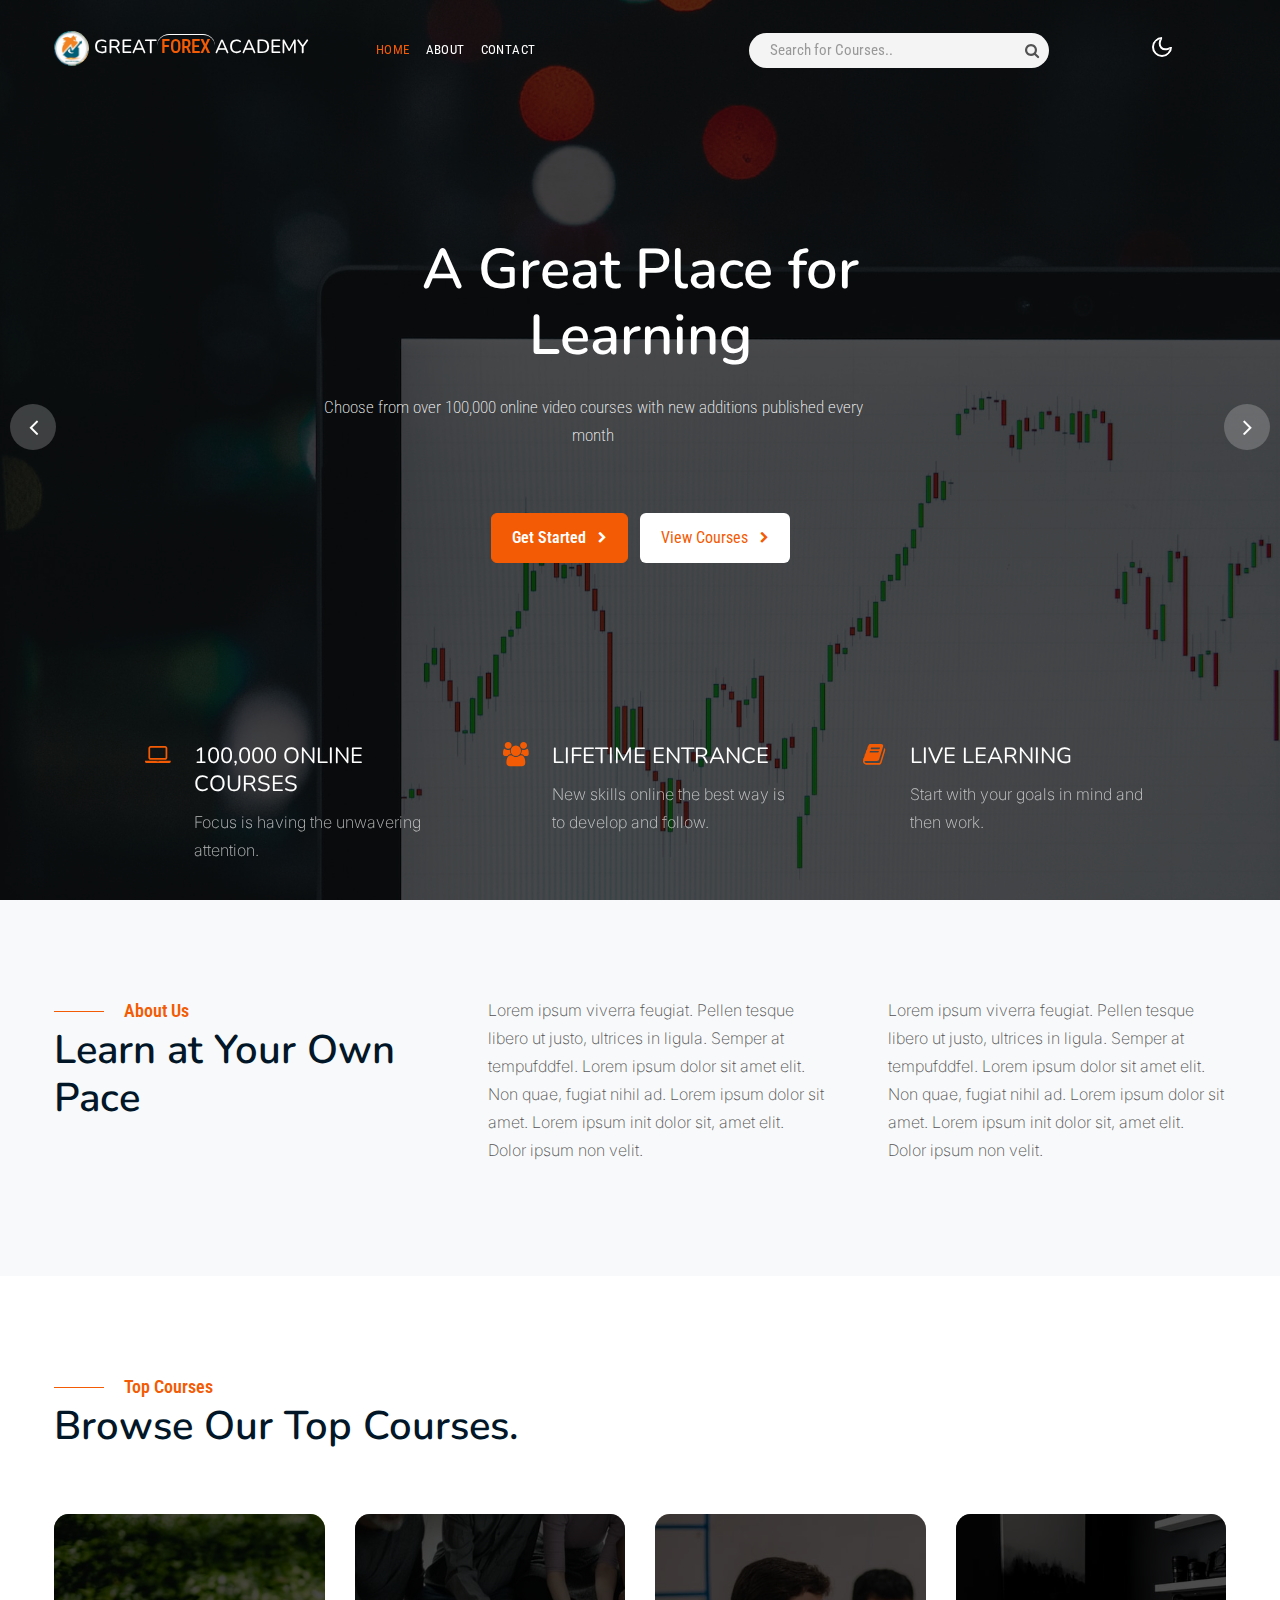
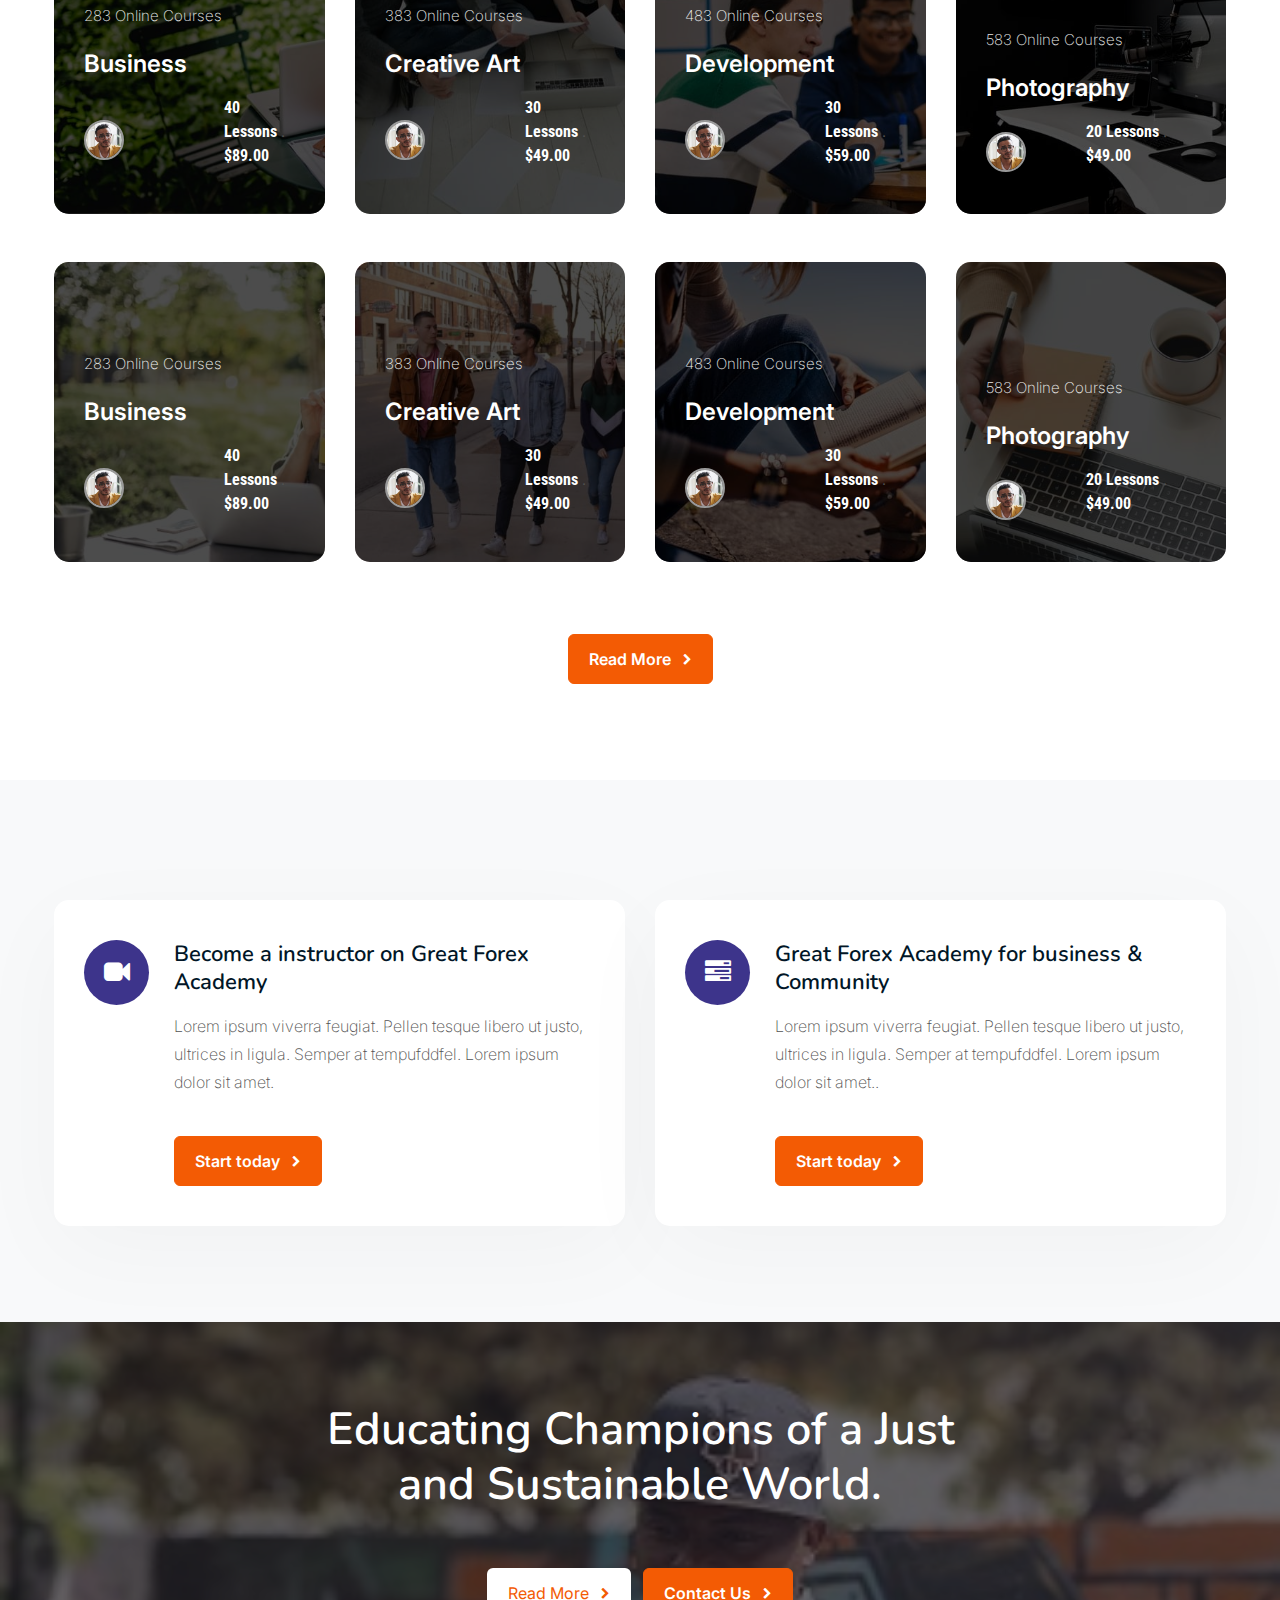
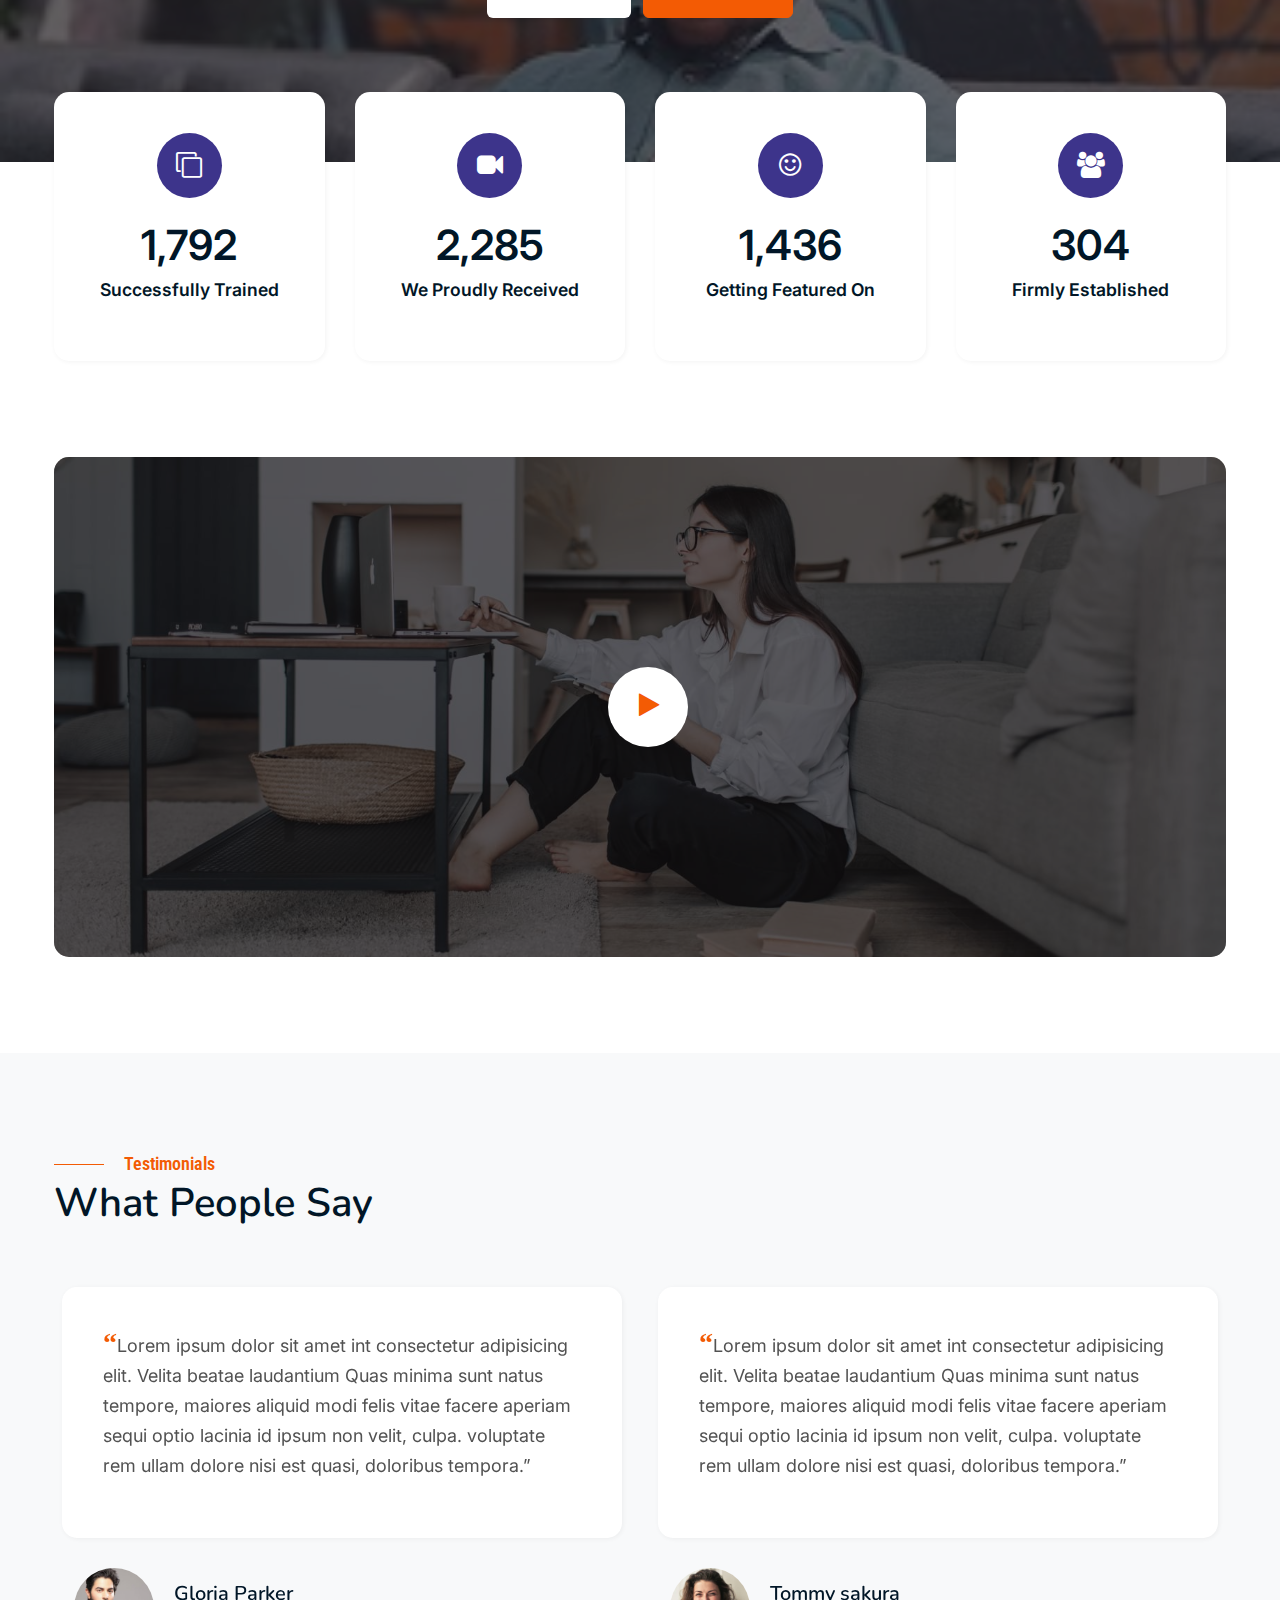
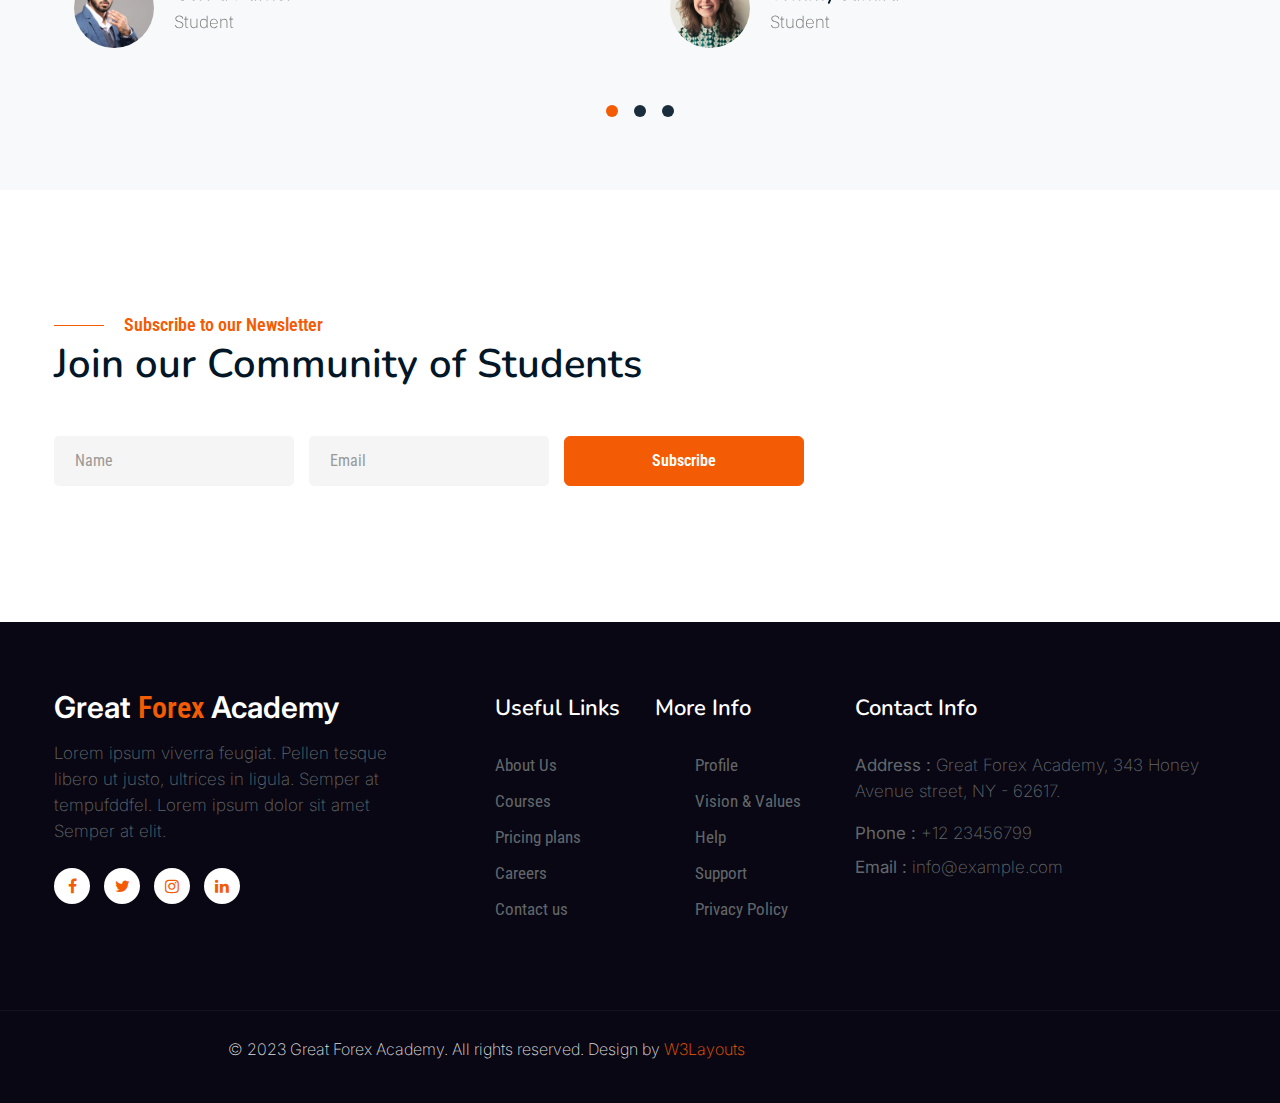
==== commit 336d5588: "Update v2.0" ====
--- a/index.html
+++ b/index.html
@@ -8,7 +8,7 @@
     <title>Great Forex Academy</title>
     <link href="//fonts.googleapis.com/css2?family=Nunito:ital,wght@0,400;0,600;0,700;1,400&display=swap"
         rel="stylesheet">
-        <link href="https://fonts.googleapis.com/css2?family=Inter:wght@400;500;600&family=Roboto+Condensed&display=swap" rel="stylesheet">
+    <link href="https://fonts.googleapis.com/css2?family=Inter:wght@400;500;600&family=Roboto+Condensed&display=swap" rel="stylesheet">
     <link rel="stylesheet" href="assets/css/style-starter.css">
 </head>
 
@@ -37,9 +37,6 @@
                         </li>
                         <li class="nav-item">
                             <a class="nav-link" href="about.html">About</a>
-                        </li>
-                        <li class="nav-item">
-                            <a class="nav-link" href="services.html">Courses</a>
                         </li>
                        
                         <li class="nav-item">
@@ -217,13 +214,12 @@
                     </div>
                 </div>
                 <div class="col-lg-4 content-1-right pl-lg-5 mt-lg-0 mt-4">
-                    <img src="./assets/images/IMG_1905.jpeg" alt="" style="width:320px">
-
-                    <!-- <p class="">Lorem ipsum viverra feugiat. Pellen tesque libero ut justo,
+
+                    <p class="">Lorem ipsum viverra feugiat. Pellen tesque libero ut justo,
                         ultrices in ligula. Semper at tempufddfel. Lorem ipsum dolor sit amet
                         elit. Non quae, fugiat nihil ad. Lorem ipsum dolor sit amet. Lorem ipsum init
                         dolor sit, amet elit. Dolor ipsum non velit.
-                    </p> -->
+                    </p>
                 </div>
                 <div class="col-lg-4 content-1-right pl-lg-5 mt-lg-0 mt-4">
                     <p class="">Lorem ipsum viverra feugiat. Pellen tesque libero ut justo,
@@ -401,7 +397,7 @@
                     </div>
                 </div>
                 <div class="readhny-btm text-center mx-auto mt-md-4">
-                    <a class="btn btn-primary btn-style mt-md-5 mt-4" href="about.html">Read More <span
+                    <a class="btn btn-primary btn-style btn-trans mt-md-5 mt-4" href="about.html">Read More <span
                             class="fa fa-chevron-right ml-2" aria-hidden="true"></span></a>
                 </div>
             </div>
@@ -410,30 +406,30 @@
     <!--//courses-->
     <section class="w3l-bottom-grids-6 py-5" id="features">
         <div class="container py-lg-5 py-md-4">
-            <div class="grids-area-hny main-cont-wthree-fea row">
+            <div class="grids-area-hny main-cont-wthree-fea row grid-md-1fr">
                 <!-- /feature-left-->
                 <div class="col-md-6 grids-feature mt-4">
-                    <div class="area-box">
+                    <div class="area-box w-1">
                         <div class="row">
                             <div class="col-sm-2 icon">
                                 <span class="fa fa-video-camera"></span>
                             </div>
                             <div class="col-sm-10 area-box-info">
-                                <h4><a href="#feature" class="title-head">Become a instructor on DigitalEdu</a></h4>
+                                <h4><a href="#feature" class="title-head">Become a instructor on Great Forex Academy</a></h4>
                                 <p class="mt-3">Lorem ipsum viverra feugiat. Pellen tesque libero ut justo, ultrices in ligula. Semper at tempufddfel. Lorem ipsum dolor sit amet.</p>
                                 <a class="btn btn-primary btn-style mt-4" href="about.html">Start today <span class="fa fa-chevron-right ml-2" aria-hidden="true"></span></a>
                             </div>
                         </div>
                     </div>
                 </div>
-                <div class="col-md-6 grids-feature mt-4">
+                <div class="col-md-6 grids-feature mt-4 w-1">
                     <div class="area-box">
                         <div class="row">
                             <div class="col-sm-2 icon">
                                 <span class="fa fa-tasks"></span>
                             </div>
                             <div class="col-sm-10 area-box-info">
-                                <h4><a href="#feature" class="title-head">DigitalEdu for business & Community</a></h4>
+                                <h4><a href="#feature" class="title-head">Great Forex Academy for business & Community</a></h4>
                                 <p class="mt-3">Lorem ipsum viverra feugiat. Pellen tesque libero ut justo, ultrices in ligula. Semper at tempufddfel. Lorem ipsum dolor sit amet..</p>
                                 <a class="btn btn-primary btn-style mt-4" href="about.html">Start today <span class="fa fa-chevron-right ml-2" aria-hidden="true"></span></a>
                             </div>
@@ -490,7 +486,7 @@
                         <div class="counter">
                             <span class="fa fa-users"></span>
                             <div class="timer count-title count-number mt-3" data-to="2560" data-speed="1500"></div>
-                            <p class="count-text">Firmly Eastablished</p>
+                            <p class="count-text">Firmly Established</p>
                         </div>
                     </div>
                 </div>
@@ -528,7 +524,7 @@
 </section>
 <!-- //home page video popup section -->
     <!--/blog-post-->
-    <section class="w3l-blogpost-content py-5">
+    <!-- <section class="w3l-blogpost-content py-5">
         <div class="container py-md-5">
             <div class="header-title mb-md-5 mt-4">
                 <span class="sub-title">Latest Posts</span>
@@ -608,30 +604,10 @@
                 </div>
             </div>
         </div>
-    </section>
+    </section> -->
     <!--//blog-posts-->
     <!--/w3l-newsletter-->
-    <section class="w3l-newsletter">
-        <!-- /form-25-section -->
-        <div class="form-25-main py-5">
-            <div class="container py-lg-5">
-                <div class="forms-25-info">
-
-                    <div class="header-title mb-md-5 mt-4">
-                        <span class="sub-title">Subscribe to our Newsletter</span>
-                        <h3 class="hny-title text-left">Join our Community of Students</h3>
-                    </div>
-                    <form action="#" method="post" class="signin-form mt-4 mb-2">
-                        <div class="forms-gds">
-                            <input type="text" name="" placeholder="Name" required />
-                            <input type="email" name="" placeholder="Email" required />
-                            <button class="btn btn-style btn-primary">Subscribe</button>
-                        </div>
-                    </form>
-                </div>
-            </div>
-        </div>
-    </section>
+    
     <!--//w3l-newsletter-->
     <!-- testimonials -->
     <section class="w3l-clients-1" id="testimonials">
@@ -783,6 +759,28 @@
     </section>
     <!-- //testimonials -->
 
+    <section class="w3l-newsletter">
+        <!-- /form-25-section -->
+        <div class="form-25-main py-5">
+            <div class="container py-lg-5">
+                <div class="forms-25-info">
+
+                    <div class="header-title mb-md-5 mt-4">
+                        <span class="sub-title">Subscribe to our Newsletter</span>
+                        <h3 class="hny-title text-left">Join our Community of Students</h3>
+                    </div>
+                    <form action="#" method="post" class="signin-form mt-4 mb-2">
+                        <div class="forms-gds">
+                            <input type="text" name="" placeholder="Name" required />
+                            <input type="email" name="" placeholder="Email" required />
+                            <button class="btn btn-style btn-primary btn-trans">Subscribe</button>
+                        </div>
+                    </form>
+                </div>
+            </div>
+        </div>
+    </section>
+
     <!-- footer -->
     <section class="w3l-footer-29-main">
         <div class="footer-29 py-5">
@@ -790,7 +788,7 @@
                 <div class="row footer-top-29">
                     <div class="col-lg-4 col-md-6 col-sm-7 footer-list-29 footer-1 pr-lg-5">
                         <div class="footer-logo mb-3">
-                            <a class="navbar-brand" href="index.html">DigitalEdu</a>
+                            <a class="navbar-brand" href="index.html">Great<span class="sub-log"> Forex </span>Academy</a>
                         </div>
                         <p>Lorem ipsum viverra feugiat. Pellen tesque libero ut justo, ultrices in ligula. Semper at
                             tempufddfel. Lorem ipsum dolor sit amet Semper at elit.</p>
@@ -804,12 +802,11 @@
                     <div class="col-lg-2 col-md-6 col-sm-5 col-6 footer-list-29 footer-2 mt-sm-0 mt-5">
 
                         <ul>
-                            <h6 class="footer-title-29">Usefull Links</h6>
+                            <h6 class="footer-title-29">Useful Links</h6>
                             <li><a href="about.html">About Us</a></li>
                             <li><a href="services.html">Courses</a></li>
                             <li><a href="#pricing"> Pricing plans</a></li>
                             <li><a href="#careers"> Careers</a></li>
-                            <li><a href="blog.html"> Blog posts</a></li>
                             <li><a href="contact.html">Contact us</a></li>
                         </ul>
                     </div>
@@ -818,16 +815,16 @@
                         <ul>
                             <li><a href="#profile">Profile</a></li>
                             <li><a href="#vision">Vision & Values</a></li>
-                            <li><a href="#history">History</a></li>
-                            <li><a href="#leader">Leadership</a></li>
                             <li><a href="#help">Help</a></li>
-                            <li><a href="#support"> Support</a></li>
+                            <li><a href="#support">Support</a></li>
+                            <li class=><a href="#privacy">Privacy Policy</a></li>
+
                         </ul>
 
                     </div>
                     <div class="col-lg-4 col-md-6 col-sm-7 footer-list-29 footer-4 mt-lg-0 mt-5">
-                        <h6 class="footer-title-29">Contact Info </h6>
-                        <p><strong>Address :</strong> DigitalEdu, 343 Honey Avenue street, NY - 62617.</p>
+                        <h6 class="footer-title-29">Contact Info</h6>
+                        <p><strong>Address :</strong> Great Forex Academy, 343 Honey Avenue street, NY - 62617.</p>
                         <p class="my-2"><strong>Phone :</strong> <a href="tel:+12 23456799">+12 23456799</a></p>
                         <p><strong>Email :</strong> <a href="mailto:info@example.com">info@example.com</a></p>
                     </div>
@@ -838,23 +835,10 @@
     <!-- //footer -->
 
     <!-- copyright -->
-    <section class="w3l-copyright">
-        <div class="container">
-            <div class="row bottom-copies">
-                <p class="col-lg-8 copy-footer-29">© 2020 DigitalEdu. All rights reserved. Design by <a
-                        href="https://w3layouts.com/" target="_blank">
-                        W3Layouts</a></p>
-
-                <div class="col-lg-4 footer-list-29">
-                    <ul class="d-flex text-lg-right justify-content-center mt-lg-0 mt-3">
-                        <li><a href="#careers"> Careers</a></li>
-                        <li class="mx-lg-5 mx-md-4 mx-3"><a href="#privacymy-lg-0 my-4">Privacy Policy</a></li>
-                        <li><a href="contact.html">Contact us</a></li>
-                    </ul>
-                </div>
-
-            </div>
-        </div>
+    <section class="w3l-copyright align-center">
+        <p class="col-lg-8 copy-footer-29">© 2023 Great Forex Academy. All rights reserved. Design by <a
+            href="https://w3layouts.com/" target="_blank">
+            W3Layouts</a></p>
 
         <!-- move top -->
         <button onclick="topFunction()" id="movetop" title="Go to top">
--- a/assets/css/style-starter.css
+++ b/assets/css/style-starter.css
@@ -14262,7 +14262,7 @@
   color: var(--primary-color);
 }
 
-.sub-title:after,
+/* .sub-title:after,
 .sub-title-1::after {
   content: '';
   display: block;
@@ -14273,7 +14273,7 @@
   z-index: 1;
   left: 200px;
   top: 50%;
-}
+} */
 .sub-title:before,
 .sub-title-1::before {
   content: '';
@@ -14757,7 +14757,7 @@
   position: absolute;
   content: '';
   width: 100%;
-  height: 2px;
+  height: 1.5px;
   background: var(--primary-color);
   bottom: 0px;
   left: 0;
@@ -14767,7 +14767,11 @@
 }
 
 .nav-link:hover::after {
-  transform: scaleX(1);
+  transform: scaleX(.8);
+}
+
+.btn-trans:hover {
+  color: var(--primary-color);
 }
 
 @-webkit-keyframes rotation-show {
@@ -14972,22 +14976,28 @@
 }
 
 @media only screen and (max-width: 480px) {
-  .navbar-brand img {
-    max-width: 200px;
+  .logo-img {
+    max-width: 30px;
   }
 
   .mobile-position {
     position: absolute;
     right: 50px;
-    top: 3px;
+    top: 8px;
   }
 
   .navbar .navbar-brand {
-    font-size: 28px;
+    font-size: .8rem;
   }
 }
 
 @media only screen and (max-width: 991px) {
+  /* .grid-md-1fr {
+    display: flex;
+    flex-direction: column;
+    background-color: red;
+  } */
+
   .w3l-top-header {
     position: relative;
     height: 73px;
@@ -15857,7 +15867,7 @@
   font-size: 26px;
   border-radius: 50%;
   width: 65px;
-  height: 65px;
+  height: 65px0;
   line-height: 65px;
   color: #fff;
   text-align: center;
@@ -15905,7 +15915,7 @@
 /*--//stats--*/
 /*--/--*/
 .w3l-form-25-section {
-  background: url(../images/banner1.jpg) no-repeat center;
+  background: url(../images/IMG_1904.jpeg) no-repeat center;
   -ms-background-size: cover;
   background-size: cover;
   z-index: 0;
@@ -15937,7 +15947,7 @@
 /*--//--*/
 /* middle */
 .middle {
-  background: url(../images/banner2.jpg) no-repeat center;
+  background: url(../images/IMG_1905.jpeg) no-repeat center;
   background-size: cover;
   -webkit-background-size: cover;
   -o-background-size: cover;
@@ -16048,10 +16058,10 @@
 .w3l-newsletter .forms-25-info input {
   background: #f5f5f5;
   width: 100%;
-  font-size: 16px;
+  font-size: 1rem;
   padding: 0px 20px;
   color: var(--font-color);
-  height: 55px;
+  height: 50px;
   text-align: left;
   -webkit-appearance: none;
   outline: none;
@@ -16064,6 +16074,12 @@
 .w3l-newsletter .forms-25-info input:focus {
   border: 1px solid var(--primary-color);
   background: #fff;
+}
+
+.align-center {
+  display: flex;
+  align-items: center;
+  justify-content: center;
 }
 @media all and (max-width:380px) {
   .w3l-videohny .history-info {
@@ -16228,9 +16244,8 @@
 }
 
 .w3l-copyright p.copy-footer-29 {
-  align-self: center;
   color: #ddd;
-  font-size: 17px;
+  font-size: 1rem;
 }
 
 @media (max-width: 992px) {
@@ -17146,7 +17161,7 @@
 /*--//blog--*/
 /*--/inner-banner--*/
 .inner-banner {
-  background: url(../images/banner3.jpg) no-repeat center;
+  background: url(../images/IMG_1906.jpeg) no-repeat center;
   background-size: cover;
   min-height: 300px;
   position: relative;
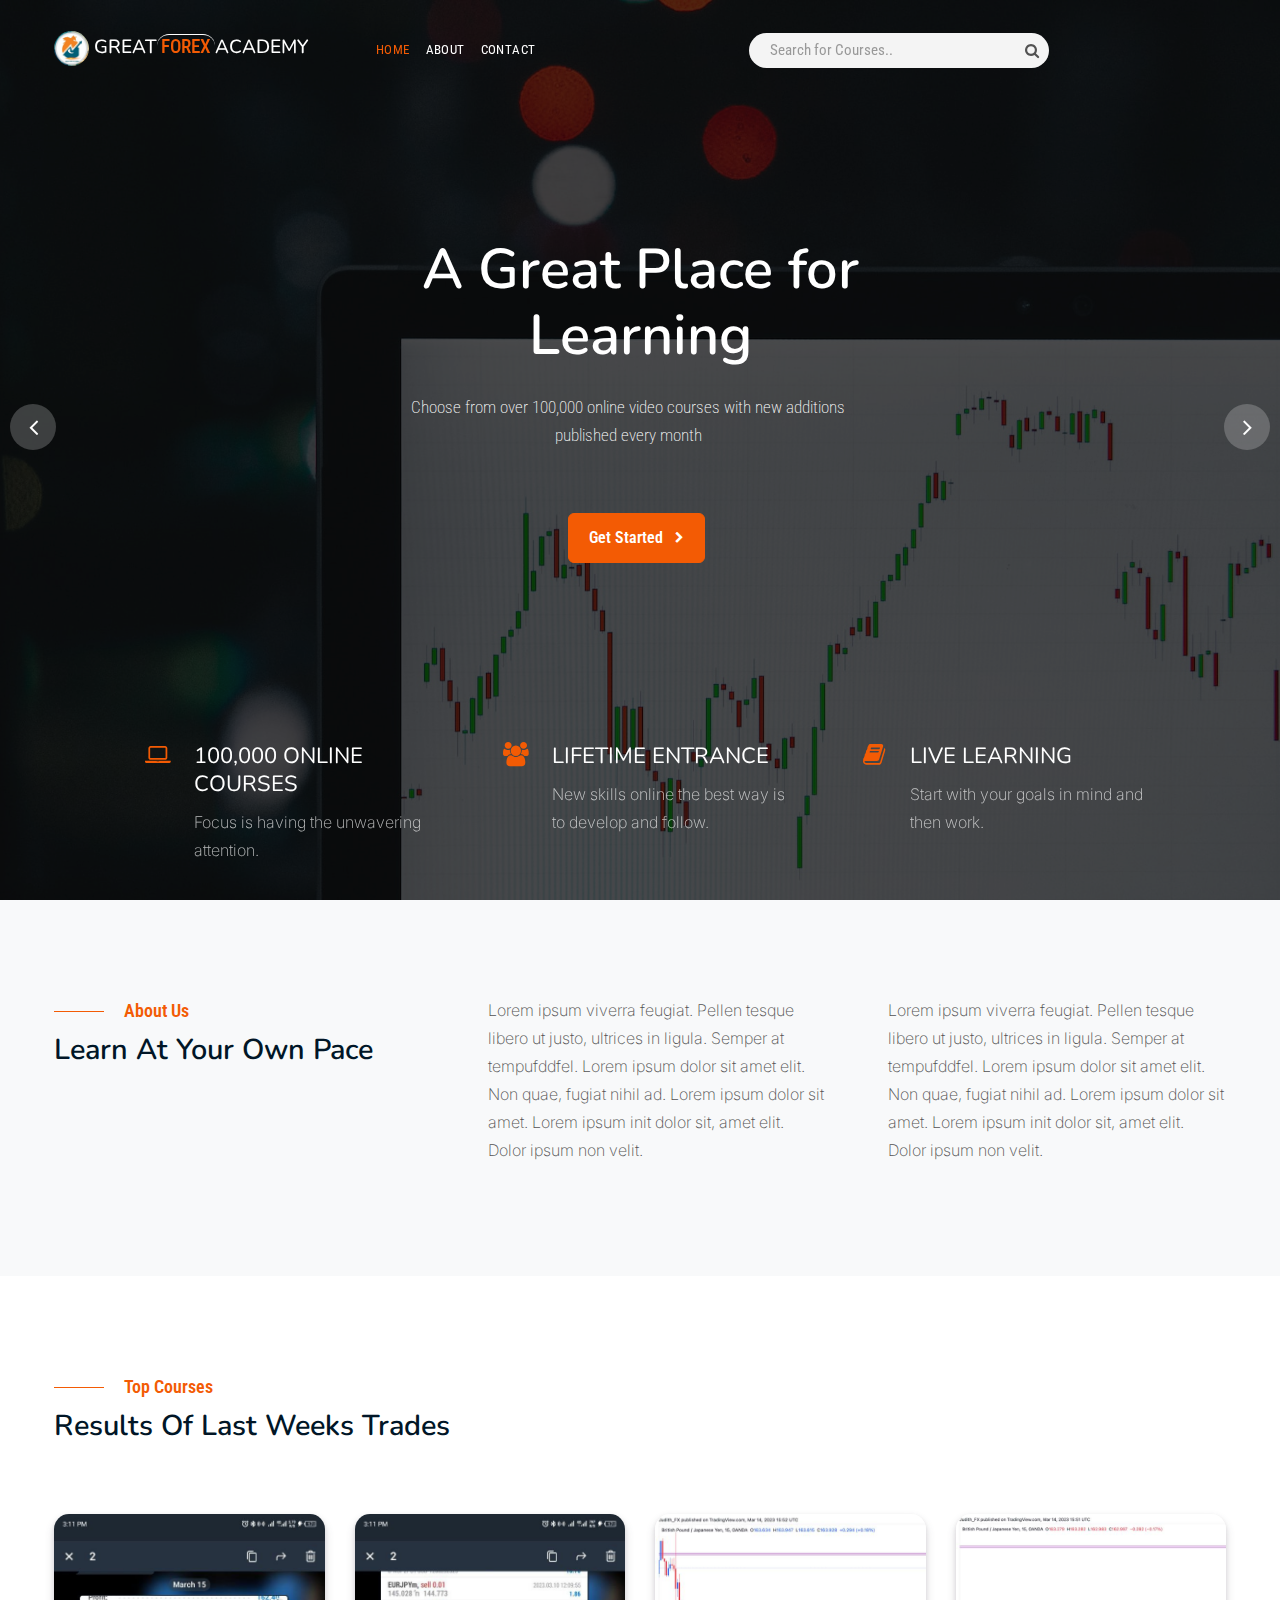
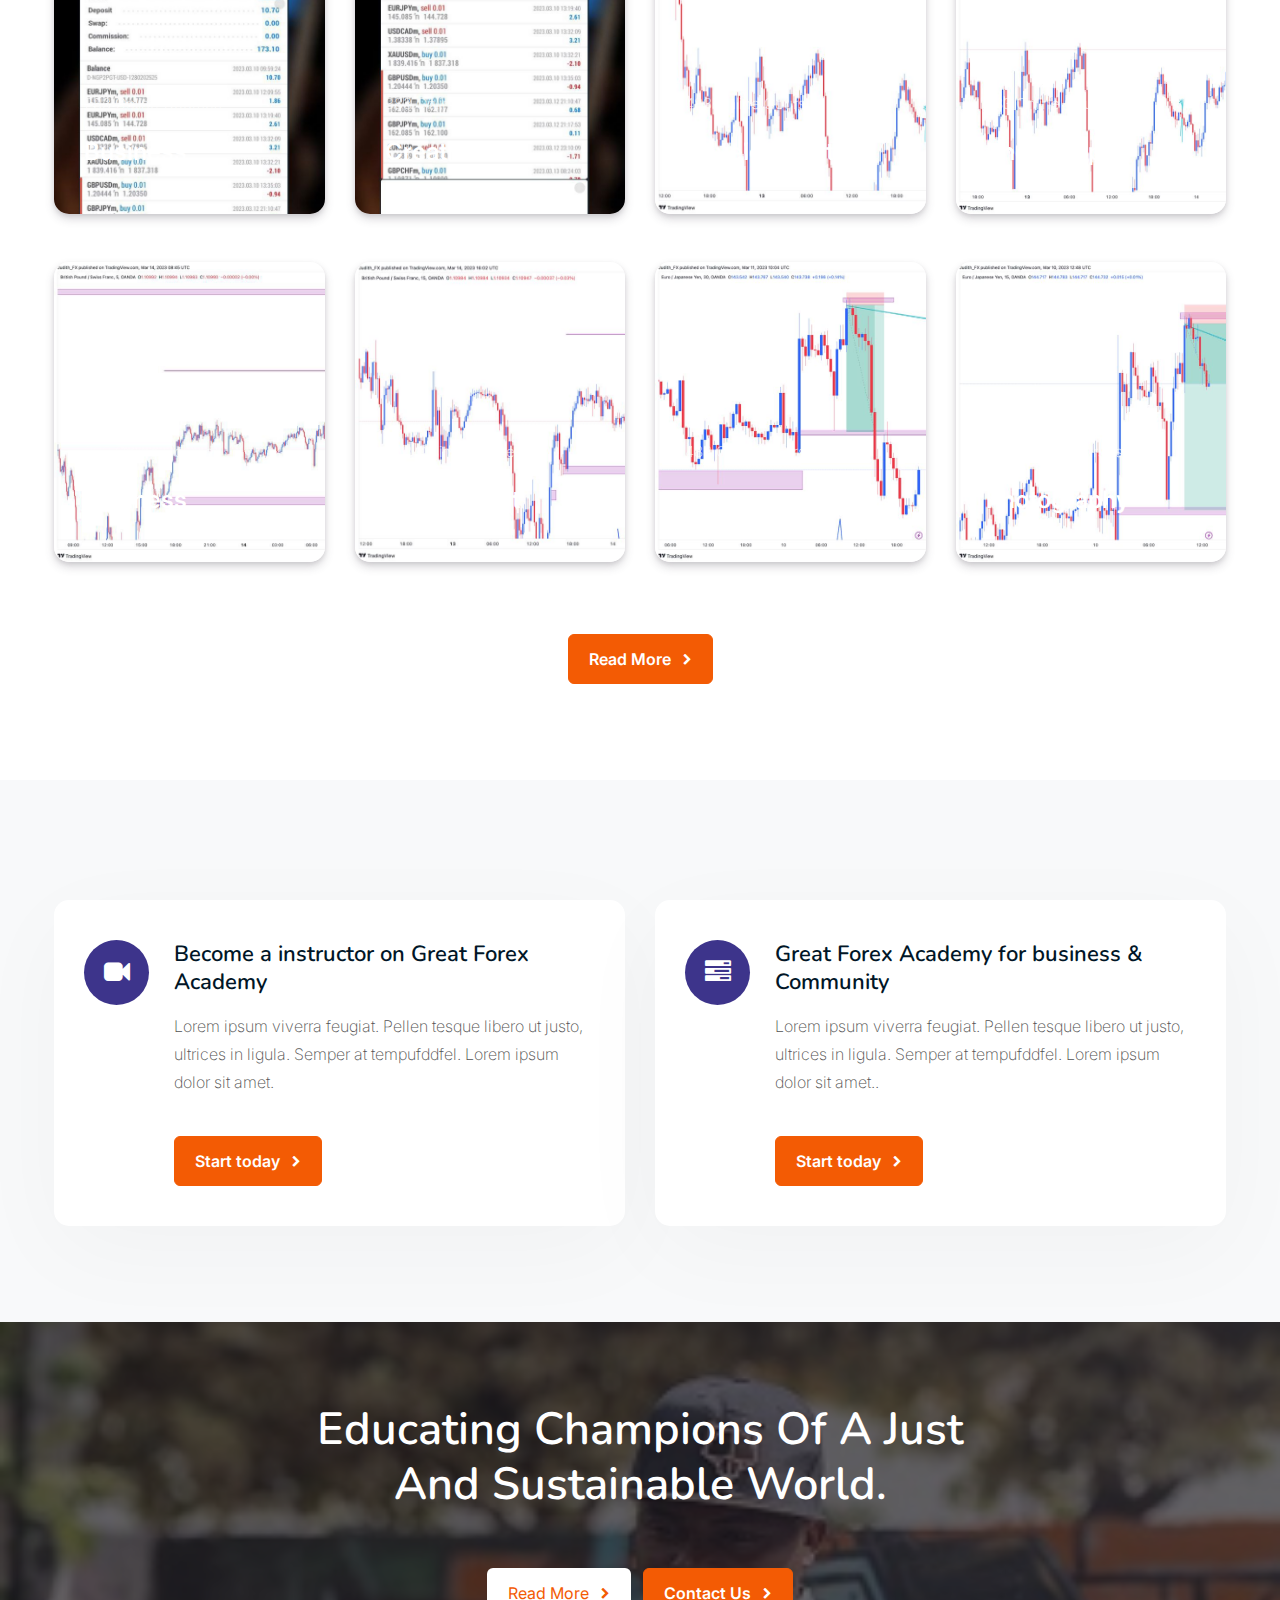
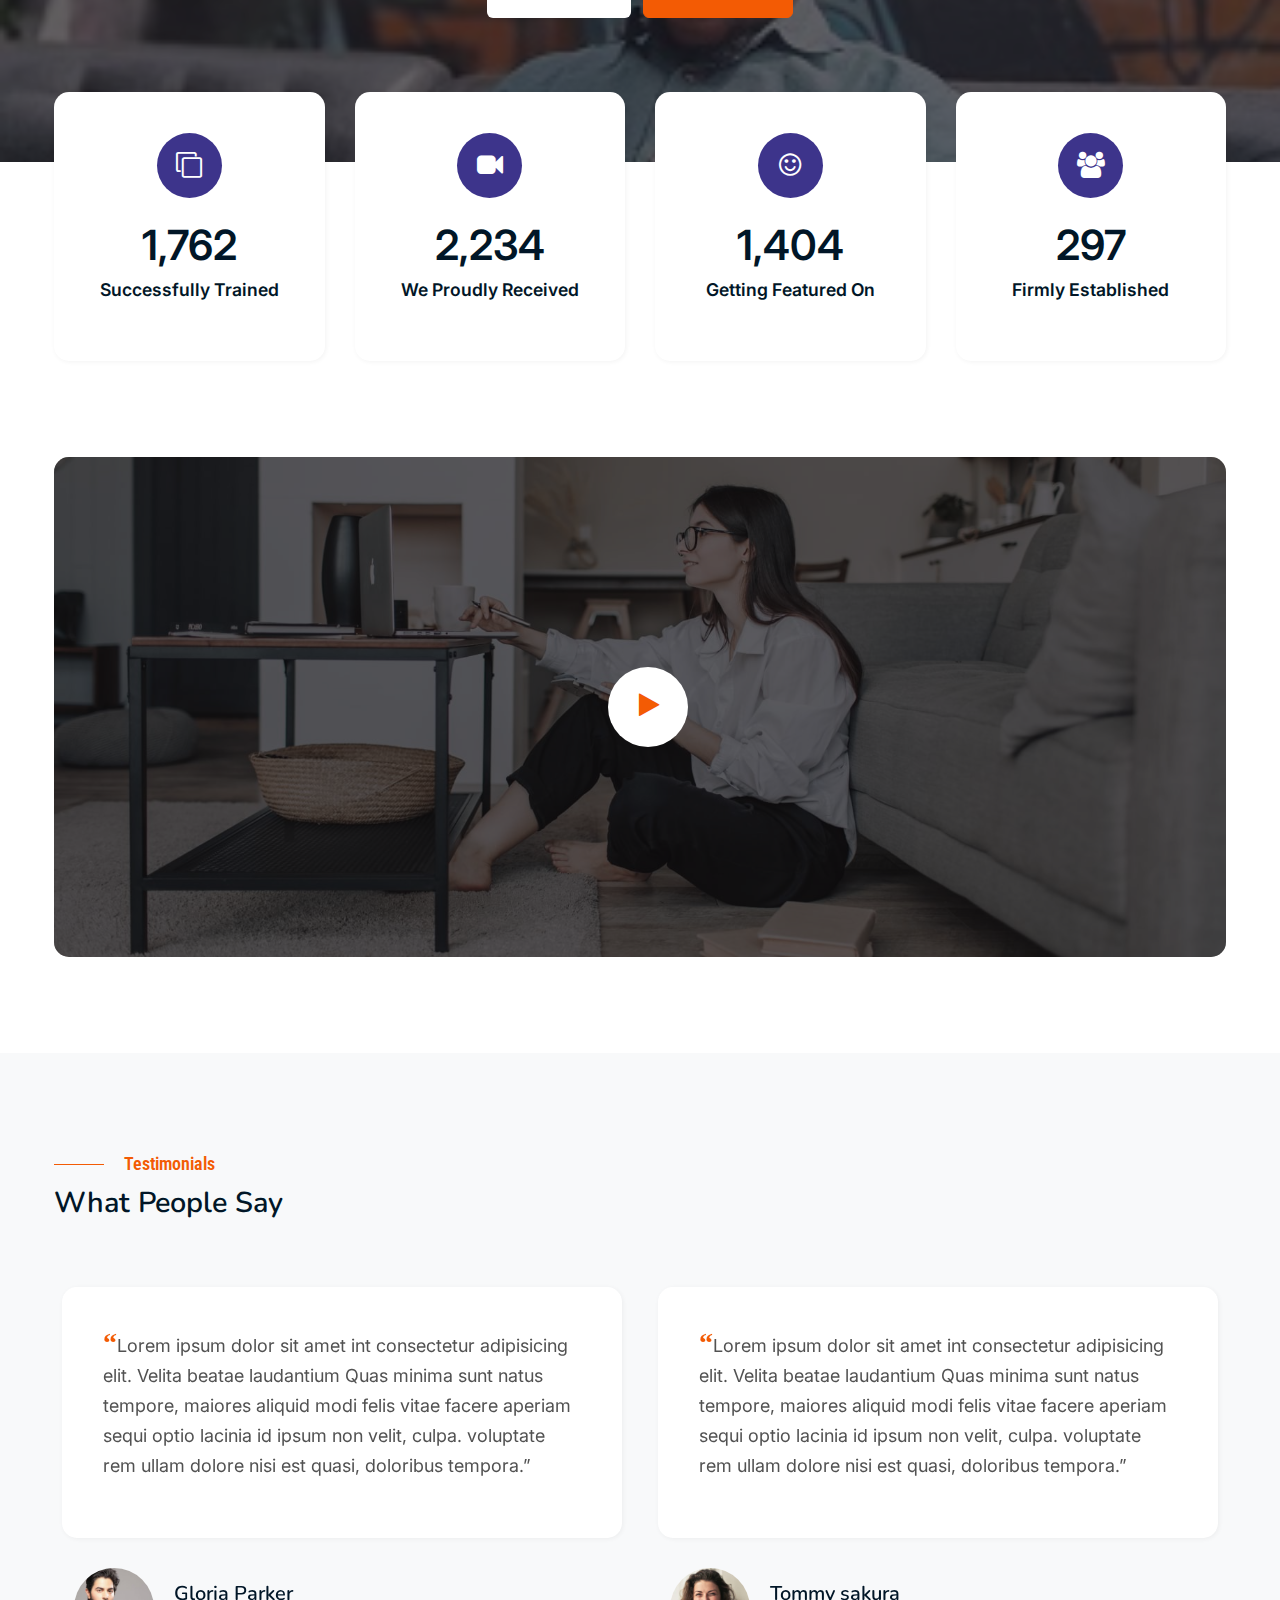
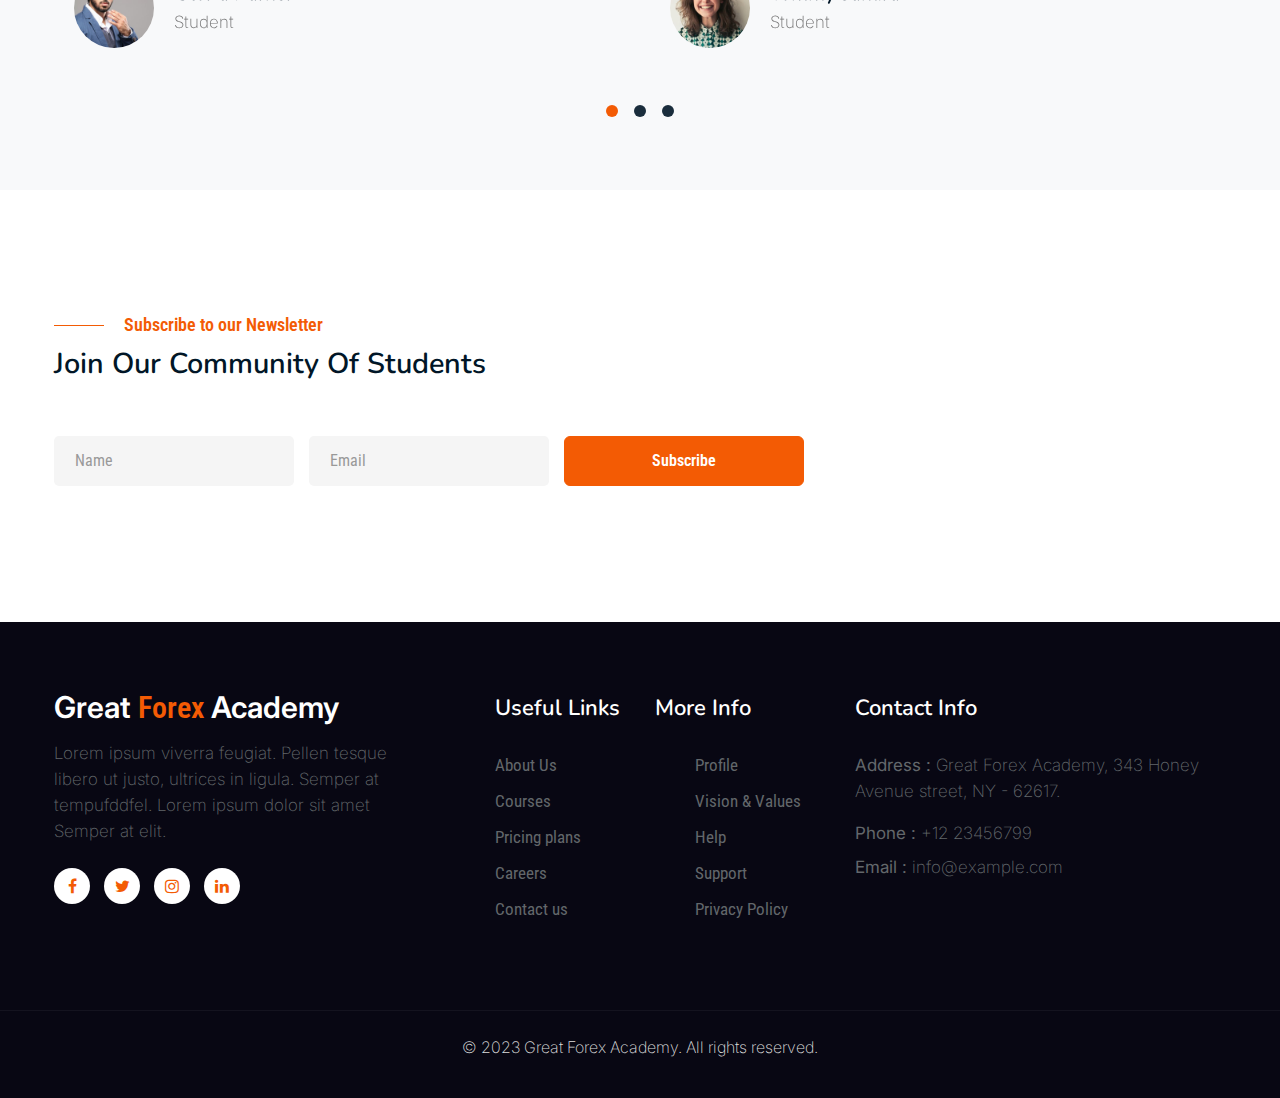
==== commit fb91e148: "Update v2.1" ====
--- a/index.html
+++ b/index.html
@@ -38,6 +38,10 @@
                         <li class="nav-item">
                             <a class="nav-link" href="about.html">About</a>
                         </li>
+
+                        <!-- <li class="nav-item">
+                            <a class="nav-link" href="services.html">Courses</a>
+                          </li> -->
                        
                         <li class="nav-item">
                             <a class="nav-link" href="contact.html">Contact</a>
@@ -90,9 +94,9 @@
                                         <a class="btn btn-style btn-primary mt-xl-5 mt-4 mr-2" href="about.html"> Get
                                             Started <span class="fa fa-chevron-right ml-2"
                                                 aria-hidden="true"></span></a>
-                                        <a class="btn btn-style btn-white mt-xl-5 mt-4" href="services.html"> View
+                                        <!-- <a class="btn btn-style btn-white mt-xl-5 mt-4" href="services.html"> View
                                             Courses <span class="fa fa-chevron-right ml-2"
-                                                aria-hidden="true"></span></a>
+                                                aria-hidden="true"></span></a> -->
                                     </div>
                                 </div>
                             </div>
@@ -111,9 +115,9 @@
                                         <a class="btn btn-style btn-primary mt-xl-5 mt-4 mr-2" href="about.html"> Get
                                             Started <span class="fa fa-chevron-right ml-2"
                                                 aria-hidden="true"></span></a>
-                                        <a class="btn btn-style btn-white mt-xl-5 mt-4" href="services.html"> View
+                                        <!-- <a class="btn btn-style btn-white mt-xl-5 mt-4" href="services.html"> View
                                             Courses <span class="fa fa-chevron-right ml-2"
-                                                aria-hidden="true"></span></a>
+                                                aria-hidden="true"></span></a> -->
                                     </div>
                                 </div>
                             </div>
@@ -132,9 +136,9 @@
                                         <a class="btn btn-style btn-primary mt-xl-5 mt-4 mr-2" href="about.html"> Get
                                             Started <span class="fa fa-chevron-right ml-2"
                                                 aria-hidden="true"></span></a>
-                                        <a class="btn btn-style btn-white mt-xl-5 mt-4" href="services.html"> View
+                                        <!-- <a class="btn btn-style btn-white mt-xl-5 mt-4" href="services.html"> View
                                             Courses <span class="fa fa-chevron-right ml-2"
-                                                aria-hidden="true"></span></a>
+                                                aria-hidden="true"></span></a> -->
                                     </div>
                                 </div>
                             </div>
@@ -154,9 +158,9 @@
                                         <a class="btn btn-style btn-primary mt-xl-5 mt-4 mr-2" href="about.html"> Get
                                             Started <span class="fa fa-chevron-right ml-2"
                                                 aria-hidden="true"></span></a>
-                                        <a class="btn btn-style btn-white mt-xl-5 mt-4" href="services.html"> View
+                                        <!-- <a class="btn btn-style btn-white mt-xl-5 mt-4" href="services.html"> View
                                             Courses <span class="fa fa-chevron-right ml-2"
-                                                aria-hidden="true"></span></a>
+                                                aria-hidden="true"></span></a> -->
                                     </div>
                                 </div>
                             </div>
@@ -237,7 +241,7 @@
         <div class="container py-lg-5 py-md-4">
             <div class="header-title mb-3">
                 <span class="sub-title">Top Courses</span>
-                <h3 class="hny-title text-left">Browse Our Top Courses.</h3>
+                <h3 class="hny-title text-left">Results of last weeks trades</h3>
             </div>
             <div class="row top-pics ">
                 <div class="col-lg-3 col-md-6 mt-5">
@@ -836,9 +840,7 @@
 
     <!-- copyright -->
     <section class="w3l-copyright align-center">
-        <p class="col-lg-8 copy-footer-29">© 2023 Great Forex Academy. All rights reserved. Design by <a
-            href="https://w3layouts.com/" target="_blank">
-            W3Layouts</a></p>
+        <p class="col-lg-8 copy-footer-29">© 2023 Great Forex Academy. All rights reserved.</p>
 
         <!-- move top -->
         <button onclick="topFunction()" id="movetop" title="Go to top">
--- a/assets/css/style-starter.css
+++ b/assets/css/style-starter.css
@@ -14245,7 +14245,8 @@
 }
 
 .hny-title {
-  font-size: 40px;
+  font-size: 1.8rem;
+  text-transform: capitalize;
   line-height: 48px;
   font-weight: 600;
   position: relative;
@@ -14254,7 +14255,7 @@
 .sub-title,
 .sub-title-1 {
   position: relative;
-  font-size: 1.1em;
+  font-size: 1.1rem;
   line-height: 30px;
   font-weight: 600;
   font-style: normal;
@@ -14347,7 +14348,7 @@
 
   .btn-white,
   .btn-style {
-    padding: 12px 26px;
+    padding: 8px 20px;
   }
 
   .hny-title {
@@ -14462,7 +14463,7 @@
 }
 
 .mode-container i.gg-moon {
-  display: block;
+  display: none;
 }
 
 input:checked+.mode-container i.gg-sun {
@@ -15042,8 +15043,10 @@
 .w3l-main-slider .banner-info-bg p {
   color: #fff;
   font-weight: 200;
-  font-size: 1.05em;
+  font-size: 1.075rem;
   max-width: 580px;
+  width: 80%;
+  margin-inline: auto;
 }
 
 .w3l-main-slider .banner-info-bg ul {
@@ -15053,9 +15056,9 @@
 .w3l-main-slider .banner-info-bg {
   max-width: 650px;
   text-align: center;
-  margin: 0 auto;
-  margin-bottom: 80px;
-  padding-bottom: 20px;
+  margin-inline: auto;
+  margin-block-end: 80px;
+  padding-block-end: 20px;
 }
 
 /*.w3l-main-slider p.text-label {
@@ -15207,12 +15210,18 @@
   }
 
   .w3l-main-slider .banner-info-bg h5 {
-    font-size: 40px;
+    font-size: 1.8rem;
     line-height: 45px;
   }
 
   .w3l-main-slider .banner-info-bg p {
-    font-size: 16px;
+    font-size: 1rem;
+    width: 88%;
+    margin-inline: auto;
+  }
+
+  p {
+    font-size: 1rem;
   }
 }
 
@@ -15237,7 +15246,7 @@
 
 @media (max-width: 415px) {
   .w3l-main-slider .banner-info-bg h5 {
-    font-size: 30px;
+    font-size: 1.7rem;
     line-height: 35px;
   }
 
@@ -16210,7 +16219,7 @@
 
 
 .w3l-copyright {
-  padding: 1.5em 0;
+  padding-block: 1.35em;
   background: var(--footer-color);
   border-top: 1px solid rgb(255 255 255 / 5%);
 }
@@ -16223,7 +16232,7 @@
 .w3l-footer-29-main .footer-post a {
   font-weight: 500;
   color: #ccc;
-  font-size: 15px;
+  font-size: .9rem;
   line-height: 25px;
   margin-bottom: 4px;
   display: inline-block;
@@ -16246,6 +16255,7 @@
 .w3l-copyright p.copy-footer-29 {
   color: #ddd;
   font-size: 1rem;
+  text-align: center;
 }
 
 @media (max-width: 992px) {
@@ -16914,7 +16924,7 @@
 .w3l-homeblog .top-pic6,
 .w3l-homeblog .top-pic7,
 .w3l-homeblog .top-pic8 {
-  background: url(../images/ab.jpg) no-repeat 0px 0px;
+  background: url(../images/IMG_1961.JPG) no-repeat 0px 0px;
   background-size: cover;
   padding: 10px;
   border-radius: var(--border-radius-full);
@@ -16926,37 +16936,37 @@
 }
 
 .w3l-homeblog .top-pic2 {
-  background: url(../images/ab1.jpg) no-repeat 0px 0px;
+  background: url(../images/IMG_1962.JPG) no-repeat 0px 0px;
   background-size: cover;
 }
 
 .w3l-homeblog .top-pic3 {
-  background: url(../images/ab2.jpg) no-repeat 0px 0px;
+  background: url(../images/IMG_1963.JPG) no-repeat 0px 0px;
   background-size: cover;
 }
 
 .w3l-homeblog .top-pic4 {
-  background: url(../images/ab3.jpg) no-repeat 0px 0px;
+  background: url(../images/IMG_1964.JPG) no-repeat 0px 0px;
   background-size: cover;
 }
 
 .w3l-homeblog .top-pic5 {
-  background: url(../images/ab4.jpg) no-repeat 0px 0px;
+  background: url(../images/IMG_1965.JPG) no-repeat 0px 0px;
   background-size: cover;
 }
 
 .w3l-homeblog .top-pic6 {
-  background: url(../images/ab5.jpg) no-repeat 0px 0px;
+  background: url(../images/IMG_1966.JPG) no-repeat 0px 0px;
   background-size: cover;
 }
 
 .w3l-homeblog .top-pic7 {
-  background: url(../images/ab6.jpg) no-repeat 0px 0px;
+  background: url(../images/IMG_1967.JPG) no-repeat 0px 0px;
   background-size: cover;
 }
 
 .w3l-homeblog .top-pic8 {
-  background: url(../images/ab7.jpg) no-repeat 0px 0px;
+  background: url(../images/IMG_1968.JPG) no-repeat 0px 0px;
   background-size: cover;
 }
 
@@ -16969,6 +16979,7 @@
 .w3l-homeblog .top-pic7,
 .w3l-homeblog .top-pic8 {
   transition: .3s ease;
+  box-shadow: rgba(46, 41, 51, 0.1) 0px 2px 4px, rgba(71, 63, 79, 0.2) 0px 5px 10px;
   -webkit-transition: .3s ease;
   -moz-transition: .3s ease;
   -ms-transition: .3s ease;
@@ -16983,8 +16994,8 @@
 .w3l-homeblog .top-pic6:hover,
 .w3l-homeblog .top-pic7:hover,
 .w3l-homeblog .top-pic8:hover {
-  transform: translateY(-0.25rem);
-  box-shadow: rgba(46, 41, 51, 0.08) 0px 2px 4px, rgba(71, 63, 79, 0.16) 0px 5px 10px;
+  transform: translateY(-0.45rem);
+  /* box-shadow: rgba(46, 41, 51, 0.08) 0px 2px 4px, rgba(71, 63, 79, 0.16) 0px 5px 10px; */
   transition: .3s ease;
   -webkit-transition: .3s ease;
   -moz-transition: .3s ease;
@@ -17006,14 +17017,14 @@
   bottom: 0;
   left: 0;
   right: 0;
-  background: #000;
+  background: rgba(0, 0, 0, 0);
   opacity: .7;
   border-radius: var(--border-radius-full);
   z-index: -1;
 }
 
 .w3l-homeblog .author {
-  display: grid;
+  display: none;
   grid-template-columns: 40px auto;
   grid-gap: 20px;
 }
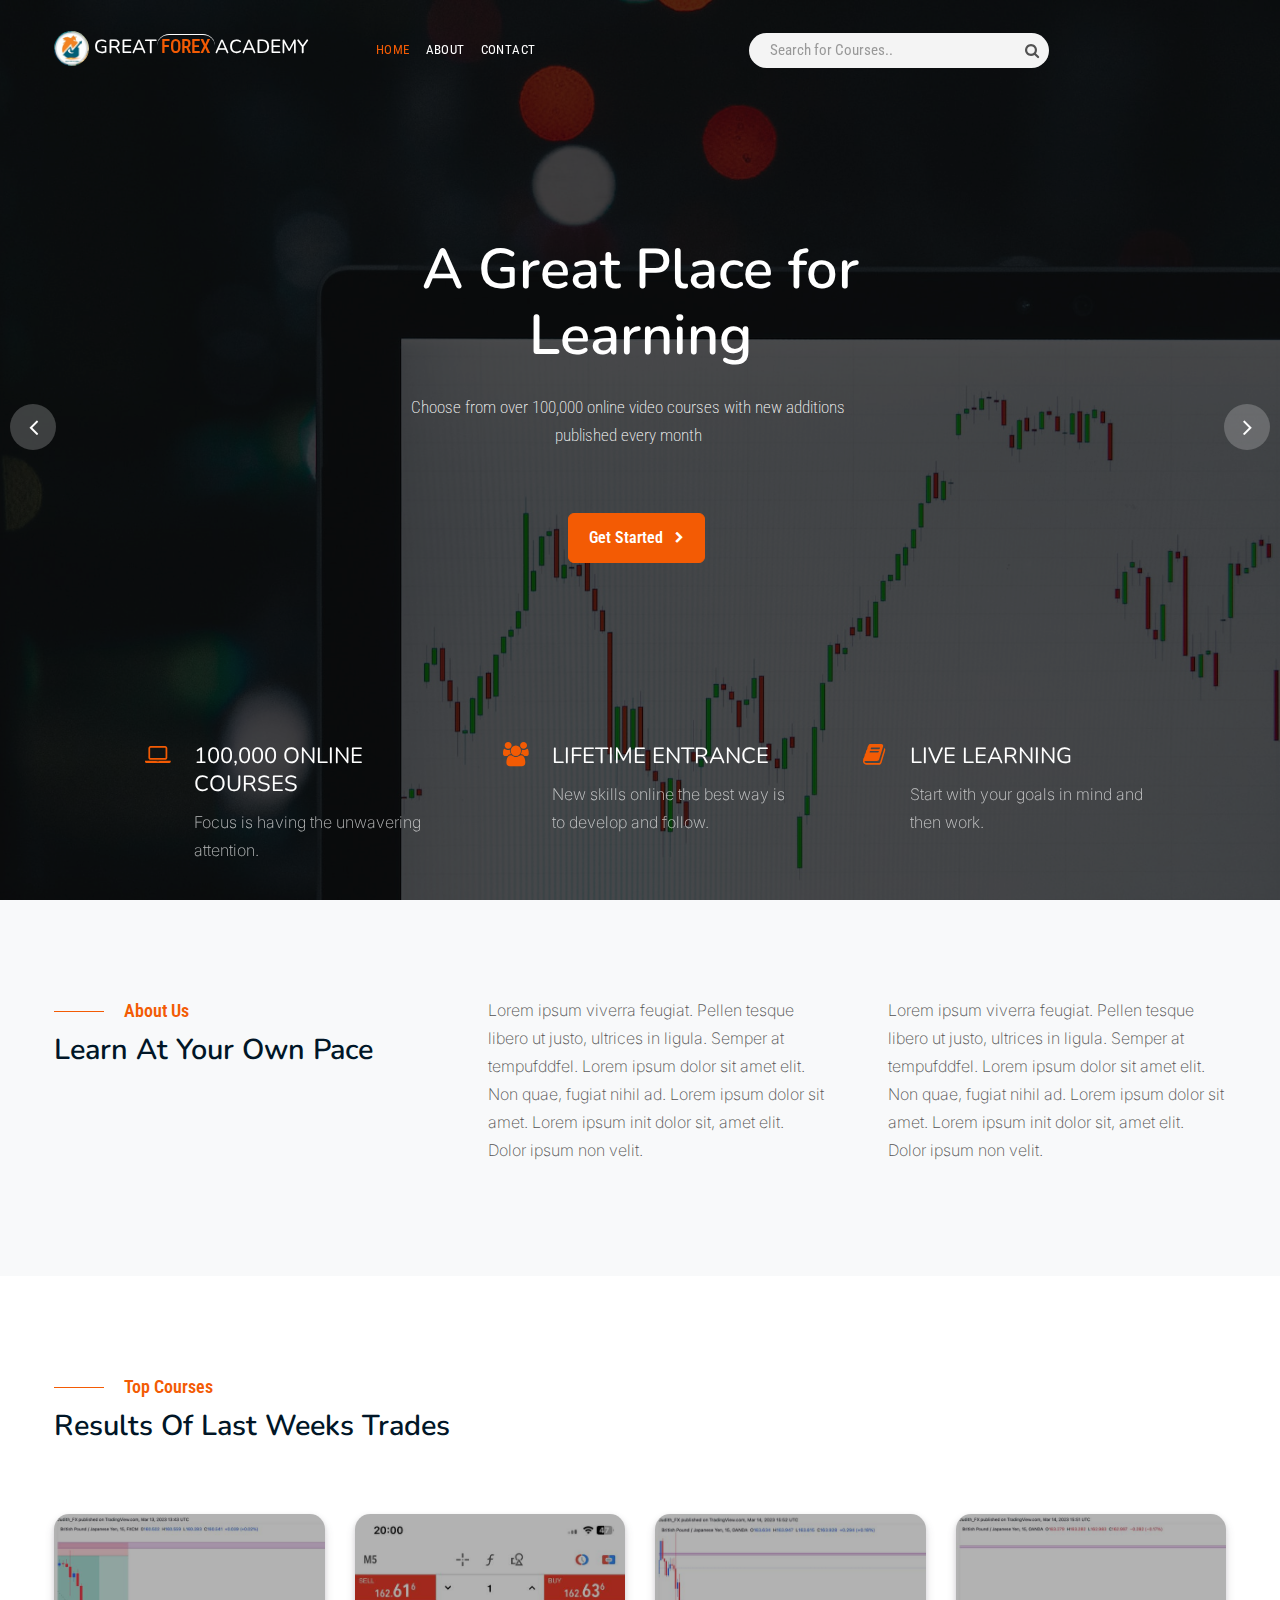
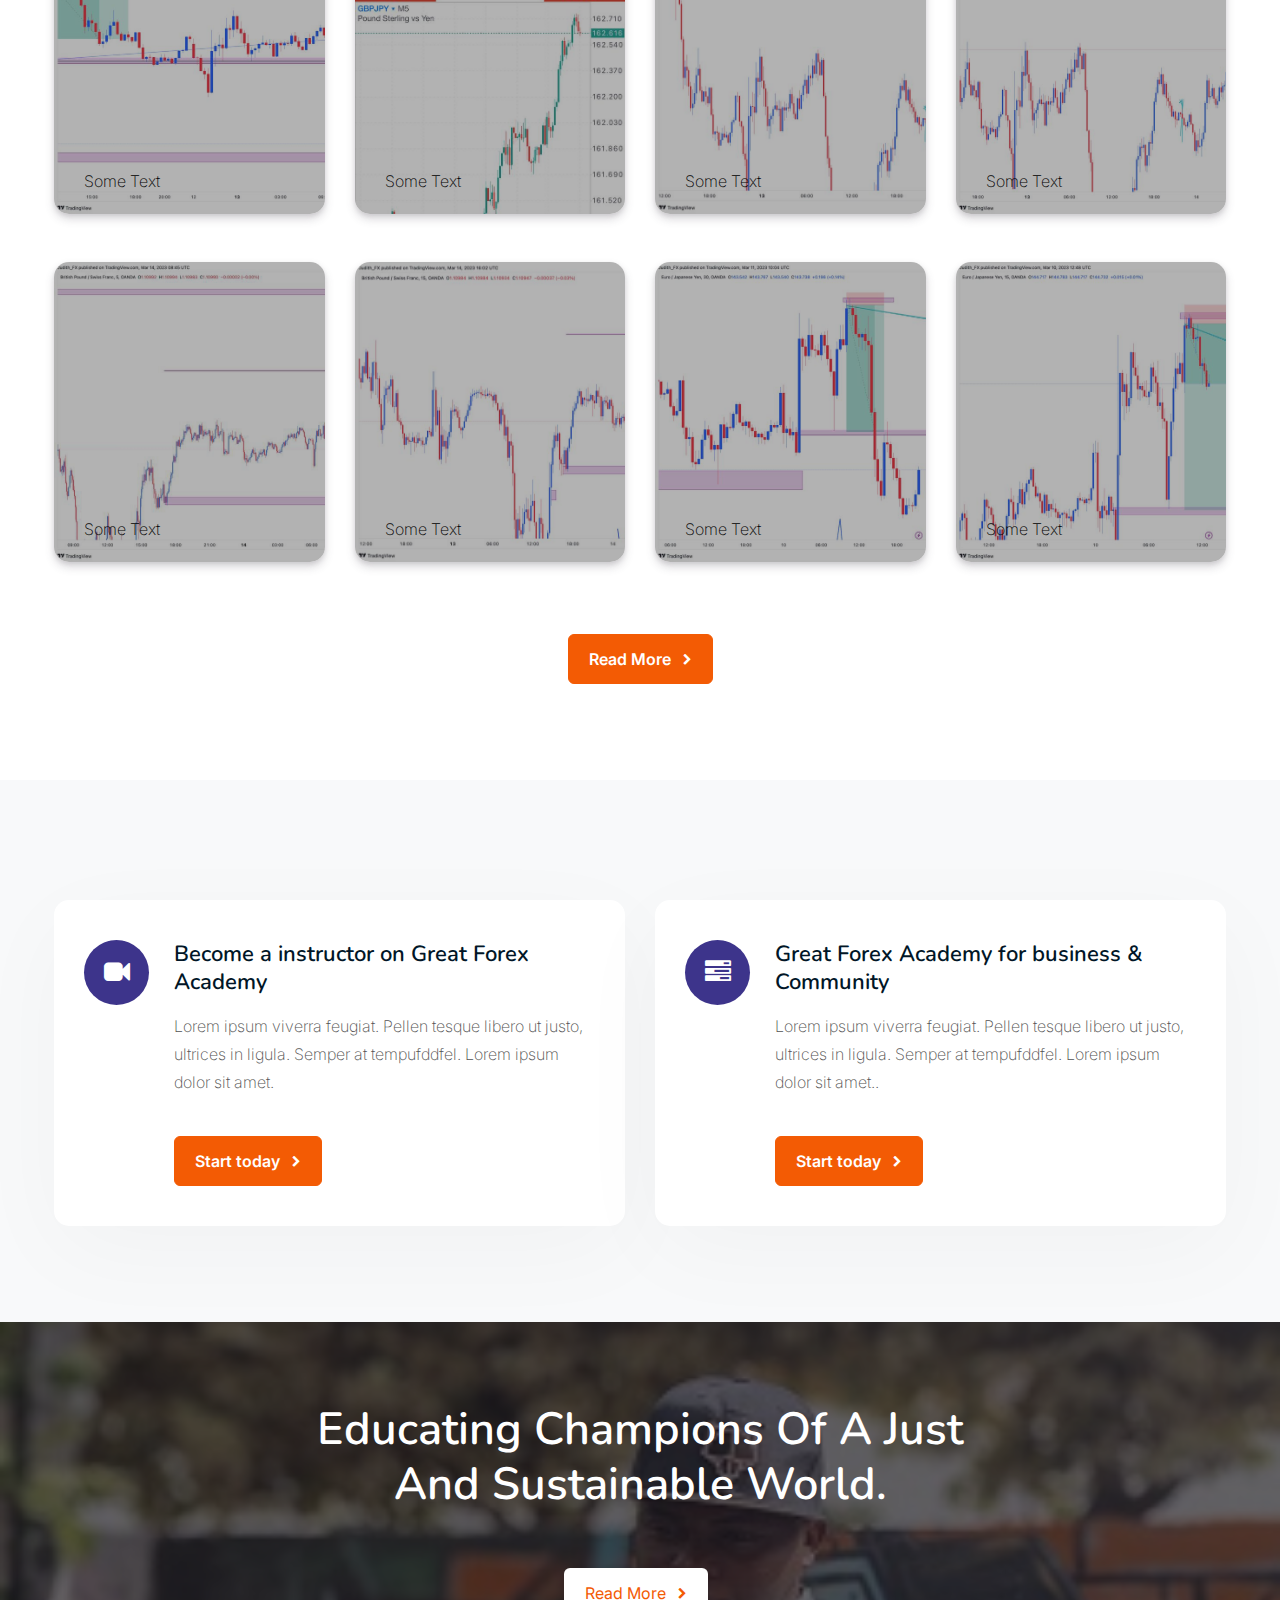
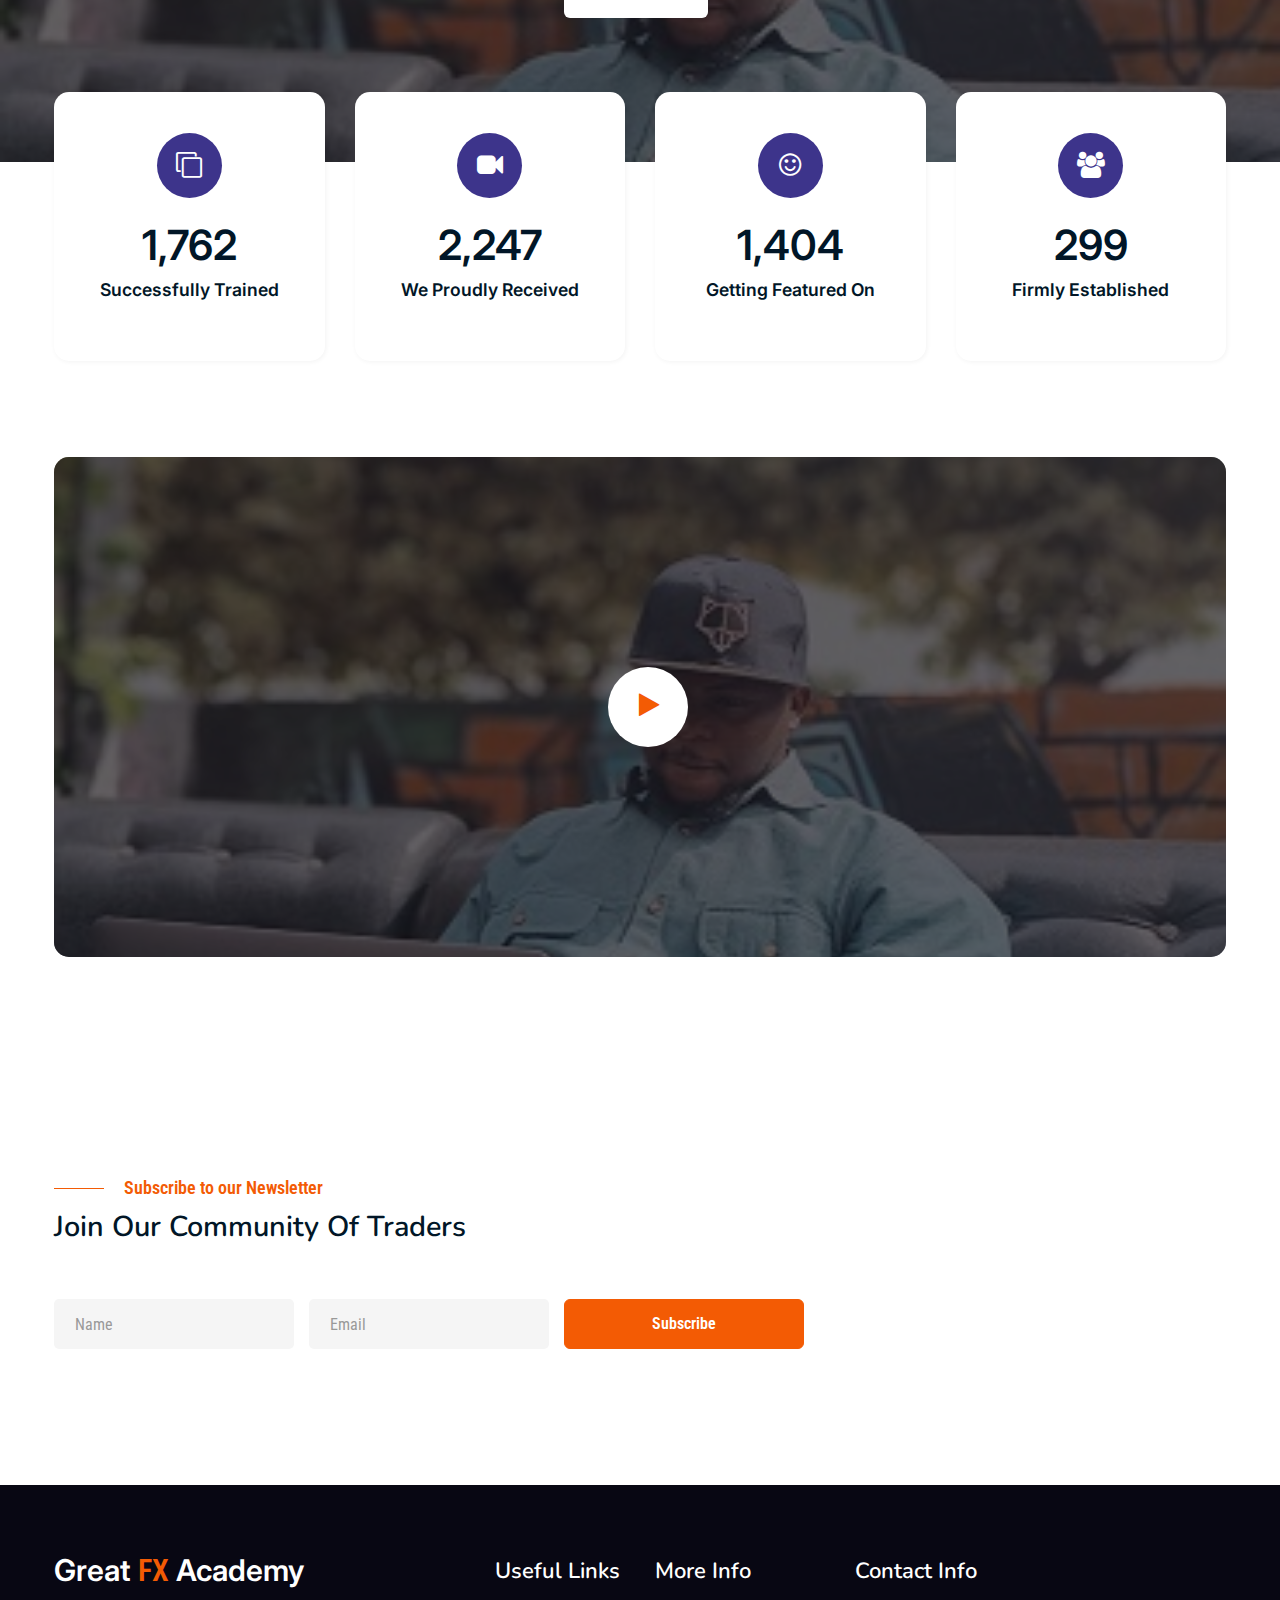
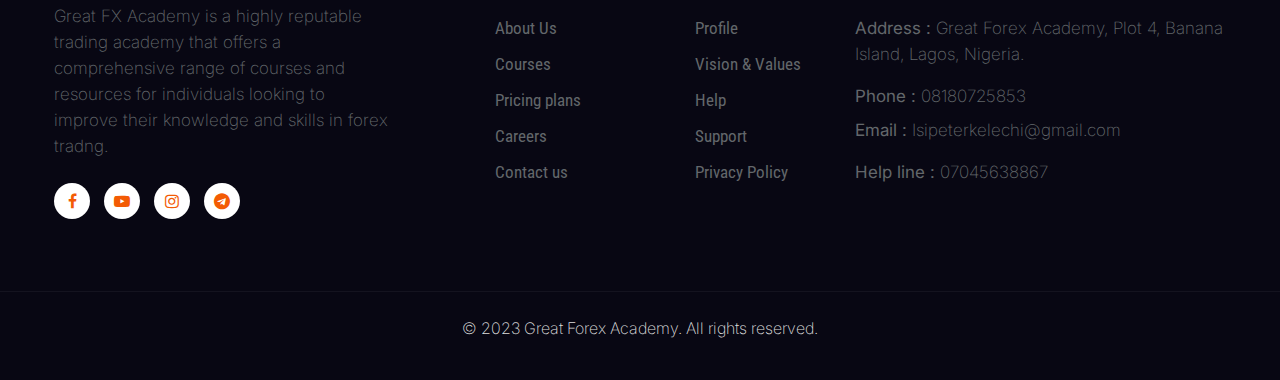
==== commit f309f661: "Update v2.2" ====
--- a/index.html
+++ b/index.html
@@ -247,156 +247,64 @@
                 <div class="col-lg-3 col-md-6 mt-5">
                     <div class="top-pic1">
                         <div class="card-body blog-details">
-                            <p class="course-sub">283 online courses</p>
-                            <a href="services.html" class="blog-desc">Business
-                            </a>
-                            <div class="author align-items-center">
-                                <img src="assets/images/admin.jpg" alt="" class="img-fluid rounded-circle">
-                                <ul class="blog-meta">
-                                    <ul class="blog-meta">
-                                        <li class="meta-item blog-lesson">
-                                            <span class="meta-value"> 40 Lessons </span>. <span
-                                                class="meta-value text-bold">$89.00</span>
-                                        </li>
-                                    </ul>
-                                </ul>
-                            </div>
+                            <p class="course-sub fx-text">Some text</p>
+                            
                         </div>
                     </div>
                 </div>
                 <div class="col-lg-3 col-md-6 mt-5">
                     <div class="top-pic2">
                         <div class="card-body blog-details">
-                            <p class="course-sub">383 online courses</p>
-                            <a href="services.html" class="blog-desc">Creative Art
-                            </a>
-                            <div class="author align-items-center">
-                                <img src="assets/images/admin.jpg" alt="" class="img-fluid rounded-circle">
-                                <ul class="blog-meta">
-                                    <ul class="blog-meta">
-                                        <li class="meta-item blog-lesson">
-                                            <span class="meta-value"> 30 Lessons </span>. <span
-                                                class="meta-value text-bold">$49.00</span>
-                                        </li>
-                                    </ul>
-                                </ul>
-                            </div>
+                            <p class="course-sub">Some Text</p>
+                          
                         </div>
                     </div>
                 </div>
                 <div class="col-lg-3 col-md-6 mt-5">
                     <div class="top-pic3">
                         <div class="card-body blog-details">
-                            <p class="course-sub">483 online courses</p>
-                            <a href="services.html" class="blog-desc">Development
-                            </a>
-                            <div class="author align-items-center">
-                                <img src="assets/images/admin.jpg" alt="" class="img-fluid rounded-circle">
-                                <ul class="blog-meta">
-                                    <ul class="blog-meta">
-                                        <li class="meta-item blog-lesson">
-                                            <span class="meta-value"> 30 Lessons </span>. <span
-                                                class="meta-value text-bold">$59.00</span>
-                                        </li>
-                                    </ul>
-                                </ul>
-                            </div>
+                            <p class="course-sub">Some Text</p>
+                            
                         </div>
                     </div>
                 </div>
                 <div class="col-lg-3 col-md-6 mt-5">
                     <div class="top-pic4">
                         <div class="card-body blog-details">
-                            <p class="course-sub">583 online courses</p>
-                            <a href="services.html" class="blog-desc">Photography
-                            </a>
-                            <div class="author align-items-center">
-                                <img src="assets/images/admin.jpg" alt="" class="img-fluid rounded-circle">
-                                <ul class="blog-meta">
-                                    <li class="meta-item blog-lesson">
-                                        <span class="meta-value"> 20 Lessons </span>. <span
-                                            class="meta-value text-bold">$49.00</span>
-                                    </li>
-                                </ul>
-                            </div>
+                            <p class="course-sub">Some Text</p>
+                           
                         </div>
                     </div>
                 </div>
                 <div class="col-lg-3 col-md-6 mt-5">
                     <div class="top-pic5">
                         <div class="card-body blog-details">
-                            <p class="course-sub">283 online courses</p>
-                            <a href="services.html" class="blog-desc">Business
-                            </a>
-                            <div class="author align-items-center">
-                                <img src="assets/images/admin.jpg" alt="" class="img-fluid rounded-circle">
-                                <ul class="blog-meta">
-                                    <ul class="blog-meta">
-                                        <li class="meta-item blog-lesson">
-                                            <span class="meta-value"> 40 Lessons </span>. <span
-                                                class="meta-value text-bold">$89.00</span>
-                                        </li>
-                                    </ul>
-                                </ul>
-                            </div>
+                            <p class="course-sub">Some Text</p>
+                           
                         </div>
                     </div>
                 </div>
                 <div class="col-lg-3 col-md-6 mt-5">
                     <div class="top-pic6">
                         <div class="card-body blog-details">
-                            <p class="course-sub">383 online courses</p>
-                            <a href="services.html" class="blog-desc">Creative Art
-                            </a>
-                            <div class="author align-items-center">
-                                <img src="assets/images/admin.jpg" alt="" class="img-fluid rounded-circle">
-                                <ul class="blog-meta">
-                                    <ul class="blog-meta">
-                                        <li class="meta-item blog-lesson">
-                                            <span class="meta-value"> 30 Lessons </span>. <span
-                                                class="meta-value text-bold">$49.00</span>
-                                        </li>
-                                    </ul>
-                                </ul>
-                            </div>
+                            <p class="course-sub">Some Text</p>
+                            
                         </div>
                     </div>
                 </div>
                 <div class="col-lg-3 col-md-6 mt-5">
                     <div class="top-pic7">
                         <div class="card-body blog-details">
-                            <p class="course-sub">483 online courses</p>
-                            <a href="services.html" class="blog-desc">Development
-                            </a>
-                            <div class="author align-items-center">
-                                <img src="assets/images/admin.jpg" alt="" class="img-fluid rounded-circle">
-                                <ul class="blog-meta">
-                                    <ul class="blog-meta">
-                                        <li class="meta-item blog-lesson">
-                                            <span class="meta-value"> 30 Lessons </span>. <span
-                                                class="meta-value text-bold">$59.00</span>
-                                        </li>
-                                    </ul>
-                                </ul>
-                            </div>
+                            <p class="course-sub">Some Text</p>
+                           
                         </div>
                     </div>
                 </div>
                 <div class="col-lg-3 col-md-6 mt-5">
                     <div class="top-pic8">
                         <div class="card-body blog-details">
-                            <p class="course-sub">583 online courses</p>
-                            <a href="services.html" class="blog-desc">Photography
-                            </a>
-                            <div class="author align-items-center">
-                                <img src="assets/images/admin.jpg" alt="" class="img-fluid rounded-circle">
-                                <ul class="blog-meta">
-                                    <li class="meta-item blog-lesson">
-                                        <span class="meta-value"> 20 Lessons </span>. <span
-                                            class="meta-value text-bold">$49.00</span>
-                                    </li>
-                                </ul>
-                            </div>
+                            <p class="course-sub">Some Text</p>
+                           
                         </div>
                     </div>
                 </div>
@@ -453,8 +361,8 @@
                 <div class="middle-buttons pb-5">
                     <a href="about.html" class="btn btn-style btn-white mt-sm-5 mt-4 mr-2">Read More <span
                             class="fa fa-chevron-right ml-2" aria-hidden="true"></span></a>
-                    <a href="contact.html" class="btn btn-style btn-primary mt-sm-5 mt-4">Contact Us <span
-                            class="fa fa-chevron-right ml-2" aria-hidden="true"></span></a>
+                    <!-- <a href="contact.html" class="btn btn-style btn-primary mt-sm-5 mt-4">Contact Us <span
+                            class="fa fa-chevron-right ml-2" aria-hidden="true"></span></a> -->
                 </div>
             </div>
         </div>
@@ -614,16 +522,16 @@
     
     <!--//w3l-newsletter-->
     <!-- testimonials -->
-    <section class="w3l-clients-1" id="testimonials">
+    <!-- <section class="w3l-clients-1" id="testimonials"> -->
         <!-- /grids -->
-        <div class="cusrtomer-layout py-5">
+        <!-- <div class="cusrtomer-layout py-5">
             <div class="container py-lg-5 py-md-4">
                 <div class="header-title mb-md-5 mb-4">
                     <span class="sub-title">Testimonials</span>
                     <h3 class="hny-title text-left">What People Say</h3>
-                </div>
+                </div> -->
                 <!-- /grids -->
-                <div class="testimonial-row">
+                <!-- <div class="testimonial-row">
                     <div id="owl-demo1" class="owl-two owl-carousel owl-theme mb-md-3 mb-sm-5 mb-4">
                         <div class="item">
                             <div class="testimonial-content">
@@ -756,11 +664,11 @@
                         </div>
                     </div>
                 </div>
-            </div>
+            </div> -->
             <!-- /grids -->
-        </div>
+        <!-- </div> -->
         <!-- //grids -->
-    </section>
+    <!-- </section> -->
     <!-- //testimonials -->
 
     <section class="w3l-newsletter">
@@ -771,7 +679,7 @@
 
                     <div class="header-title mb-md-5 mt-4">
                         <span class="sub-title">Subscribe to our Newsletter</span>
-                        <h3 class="hny-title text-left">Join our Community of Students</h3>
+                        <h3 class="hny-title text-left">Join our Community of Traders</h3>
                     </div>
                     <form action="#" method="post" class="signin-form mt-4 mb-2">
                         <div class="forms-gds">
@@ -792,15 +700,16 @@
                 <div class="row footer-top-29">
                     <div class="col-lg-4 col-md-6 col-sm-7 footer-list-29 footer-1 pr-lg-5">
                         <div class="footer-logo mb-3">
-                            <a class="navbar-brand" href="index.html">Great<span class="sub-log"> Forex </span>Academy</a>
-                        </div>
-                        <p>Lorem ipsum viverra feugiat. Pellen tesque libero ut justo, ultrices in ligula. Semper at
-                            tempufddfel. Lorem ipsum dolor sit amet Semper at elit.</p>
+                            <a class="navbar-brand" href="index.html">Great<span class="sub-log"> FX </span>Academy</a>
+                        </div>
+                        <p>Great FX Academy is a highly reputable trading academy that offers a comprehensive range of courses
+                            and resources for individuals looking to improve their knowledge and skills in forex tradng.
+                        </p>
                         <div class="main-social-footer-29 mt-4">
-                            <a href="#facebook" class="facebook"><span class="fa fa-facebook"></span></a>
-                            <a href="#twitter" class="twitter"><span class="fa fa-twitter"></span></a>
-                            <a href="#instagram" class="instagram"><span class="fa fa-instagram"></span></a>
-                            <a href="#linkedin" class="linkedin"><span class="fa fa-linkedin"></span></a>
+                            <a href="#facebook" class="facebook" target="_blank"><span class="fa fa-facebook"></span></a>
+                            <a href="https://youtube.com/@greatfxacademy644" target="_blank" class="twitter"><span class="fa fa-youtube-play"></span></a>
+                            <a href="https://www.instagram.com/great_forex_trading_academy/" target="_blank" class="instagram"><span class="fa fa-instagram"></span></a>
+                            <a href="https://t.me/+ApkX8XVOOHNiY2I0" target="_blank" class="linkedin"><span class="fa fa-telegram"></span></a>
                         </div>
                     </div>
                     <div class="col-lg-2 col-md-6 col-sm-5 col-6 footer-list-29 footer-2 mt-sm-0 mt-5">
@@ -828,9 +737,10 @@
                     </div>
                     <div class="col-lg-4 col-md-6 col-sm-7 footer-list-29 footer-4 mt-lg-0 mt-5">
                         <h6 class="footer-title-29">Contact Info</h6>
-                        <p><strong>Address :</strong> Great Forex Academy, 343 Honey Avenue street, NY - 62617.</p>
-                        <p class="my-2"><strong>Phone :</strong> <a href="tel:+12 23456799">+12 23456799</a></p>
-                        <p><strong>Email :</strong> <a href="mailto:info@example.com">info@example.com</a></p>
+                        <p><strong>Address :</strong> Great Forex Academy, Plot 4, Banana Island, Lagos, Nigeria.</p>
+                        <p class="my-2"><strong>Phone :</strong> <a href="tel:+2348180725853" target="_blank">08180725853</a></p>
+                        <p><strong>Email :</strong> <a href="mailto:Isipeterkelechi@gmail.com" target="_blank">Isipeterkelechi@gmail.com</a></p>
+                        <p class="my-2"><strong>Help line :</strong> <a href="tel:+2347045638867" target="_blank">07045638867</a></p>
                     </div>
                 </div>
             </div>
--- a/assets/css/style-starter.css
+++ b/assets/css/style-starter.css
@@ -5053,7 +5053,8 @@
 .card-body {
   flex: 1 1 auto;
   min-height: 1px;
-  padding: 1.25rem;
+  padding-inline: 1.25rem;
+  padding-top: 4rem;
 }
 
 .card-title {
@@ -8709,7 +8710,7 @@
 
 .pt-4,
 .py-4 {
-  padding-top: 1.5rem !important;
+  padding-top: 1.5rem;
 }
 
 .pr-4,
@@ -8719,7 +8720,7 @@
 
 .pb-4,
 .py-4 {
-  padding-bottom: 1.5rem !important;
+  padding-bottom: 1.5rem;
 }
 
 .pl-4,
@@ -11726,6 +11727,10 @@
 
 .fa-linkedin-square:before {
   content: "";
+}
+
+.fa-telegram:before {
+  content: "f2c6";
 }
 
 .fa-thumb-tack:before {
@@ -15231,7 +15236,9 @@
   }
 
   .w3l-main-slider .banner-info-bg {
-    margin-top: 40px;
+    margin-block: auto;
+    padding-block-end: 0;
+    padding-block: 20px;
   }
 
   .w3l-main-slider .arrow-downhny {
@@ -15241,6 +15248,15 @@
     right: 0px;
     margin: 0 auto;
     text-align: center;
+  }
+/* 
+  .middle .container .py-4 {
+    padding-block: 0 !important;
+    margin: 0 auto;
+
+  } */
+  .middle .pb-5 {
+    padding-bottom: 0 !important;
   }
 }
 
@@ -15844,7 +15860,7 @@
 }
 
 .w3-stats p {
-  font-size: 1.1em;
+  font-size: 1.1rem;
 }
 
 .counter {
@@ -16839,10 +16855,11 @@
   }
 }
 
+
 /*-- //play icon animation --*/
 
 .w3l-videohny .history-info{
-  background: url(../images/banner1.jpg) no-repeat center;
+  background: url(../images/IMG_1905.jpeg) no-repeat center;
   background-size: cover;
   -webkit-background-size: cover;
   -o-background-size: cover;
@@ -16924,7 +16941,7 @@
 .w3l-homeblog .top-pic6,
 .w3l-homeblog .top-pic7,
 .w3l-homeblog .top-pic8 {
-  background: url(../images/IMG_1961.JPG) no-repeat 0px 0px;
+  background: url(../images/IMG_1970.JPG) no-repeat 0px 0px;
   background-size: cover;
   padding: 10px;
   border-radius: var(--border-radius-full);
@@ -16936,7 +16953,7 @@
 }
 
 .w3l-homeblog .top-pic2 {
-  background: url(../images/IMG_1962.JPG) no-repeat 0px 0px;
+  background: url(../images/IMG_1971.JPG) no-repeat 0px 0px;
   background-size: cover;
 }
 
@@ -17017,8 +17034,8 @@
   bottom: 0;
   left: 0;
   right: 0;
-  background: rgba(0, 0, 0, 0);
-  opacity: .7;
+  background: rgba(0, 0, 0, 0.3);
+  opacity: 1;
   border-radius: var(--border-radius-full);
   z-index: -1;
 }
@@ -17061,10 +17078,10 @@
 }
 
 .w3l-homeblog p.course-sub {
-  color: #fff;
-  opacity: 0.9;
+  color: rgb(0 0 0 / 1);
+  opacity: 1;
   text-transform: capitalize;
-  font-size: 15px;
+  font-size: 1rem;
   line-height: 14px;
 }
 
@@ -17367,6 +17384,12 @@
   .w3l-team-main .team-title {
     font-size: 18px;
   }
+}
+
+.fx-text {
+  color: black;
+  /* color: rgba(255, 255, 255, .8); */
+  /* padding-top: 4px; */
 }
 
 @media all and (max-width: 568px) {
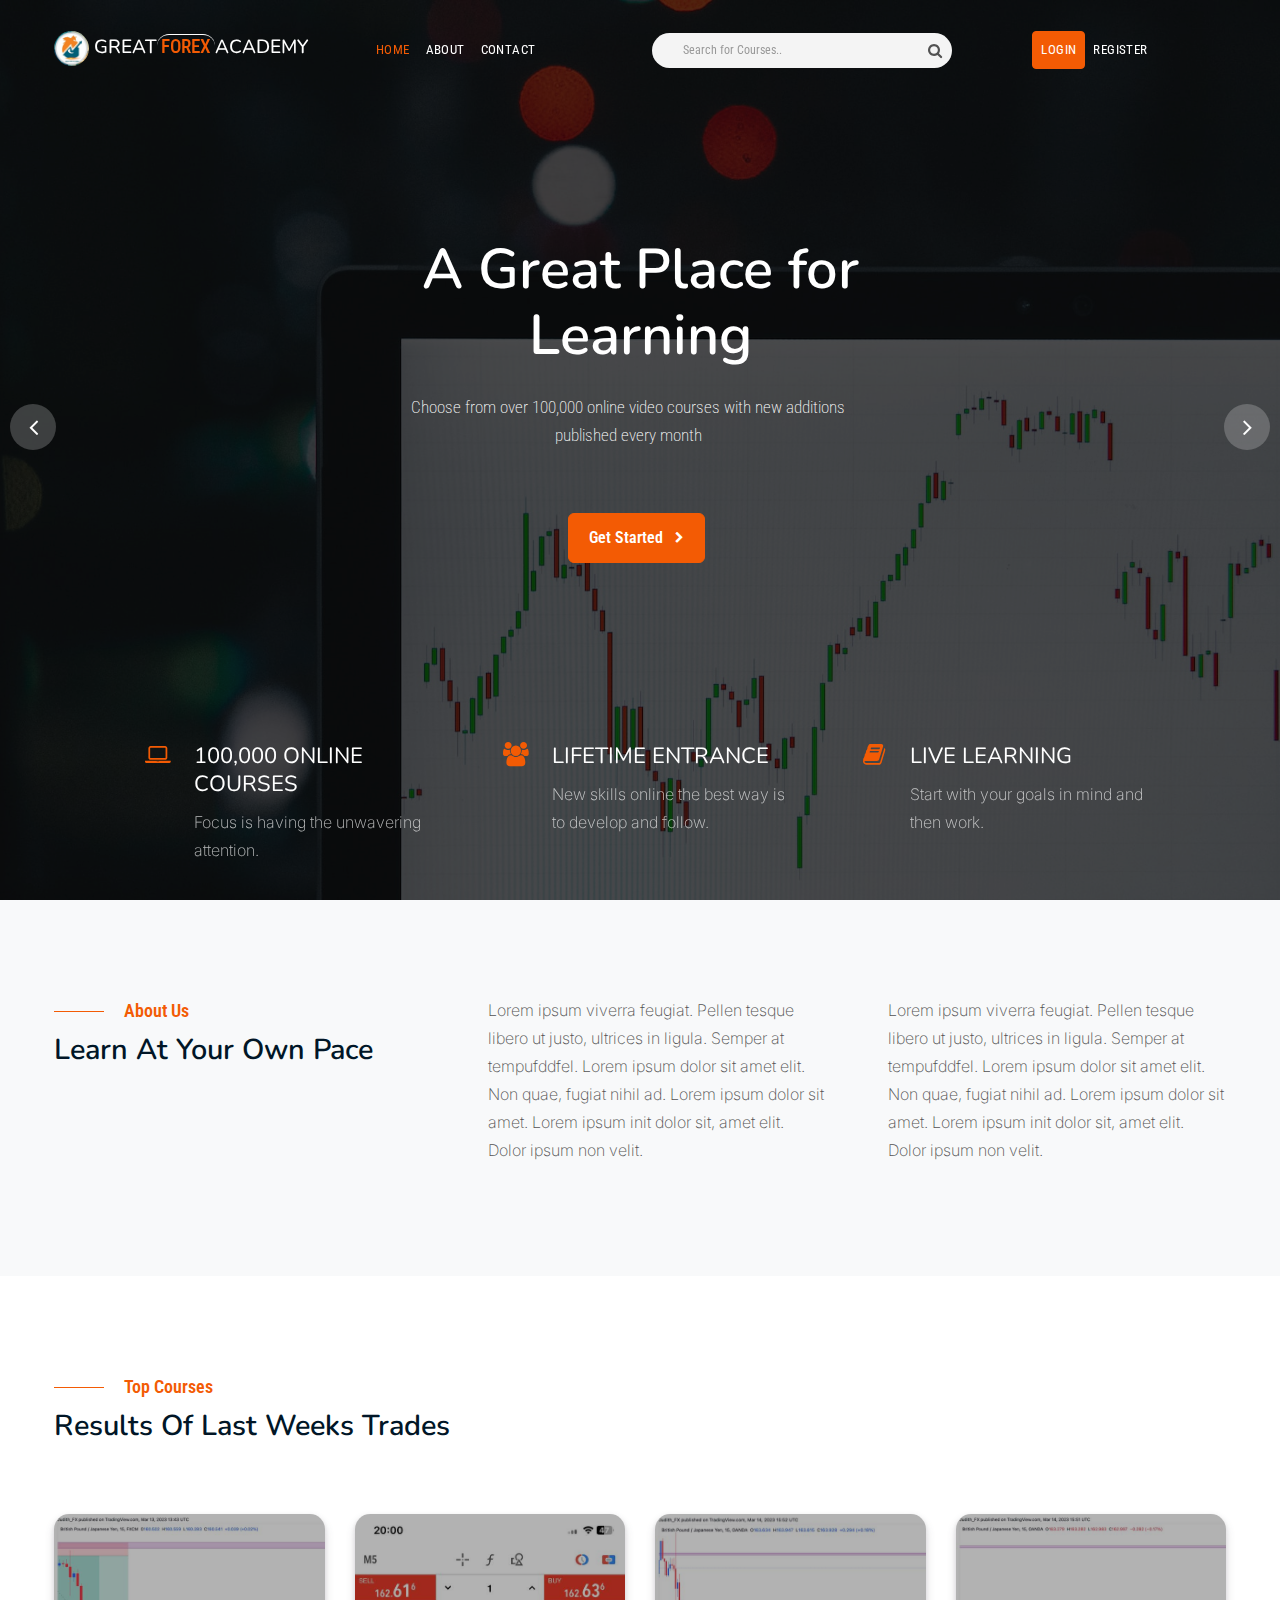
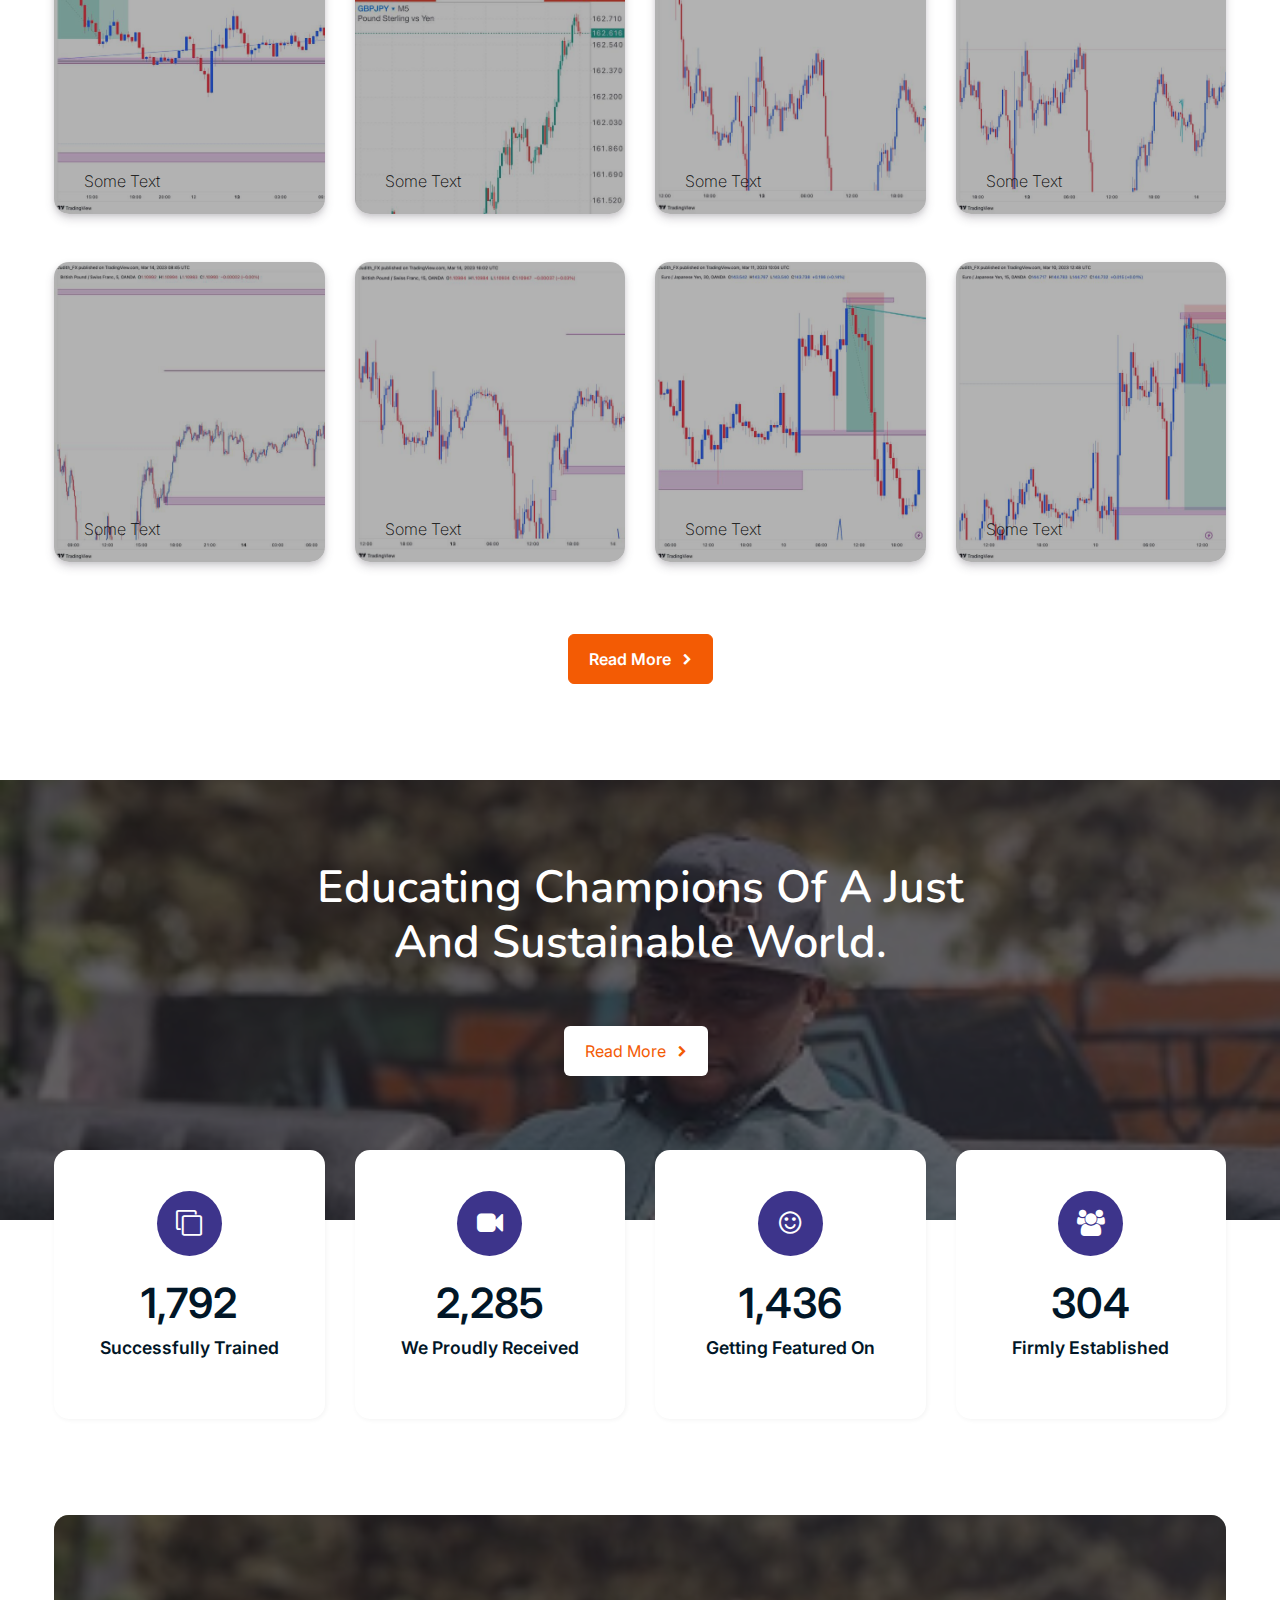
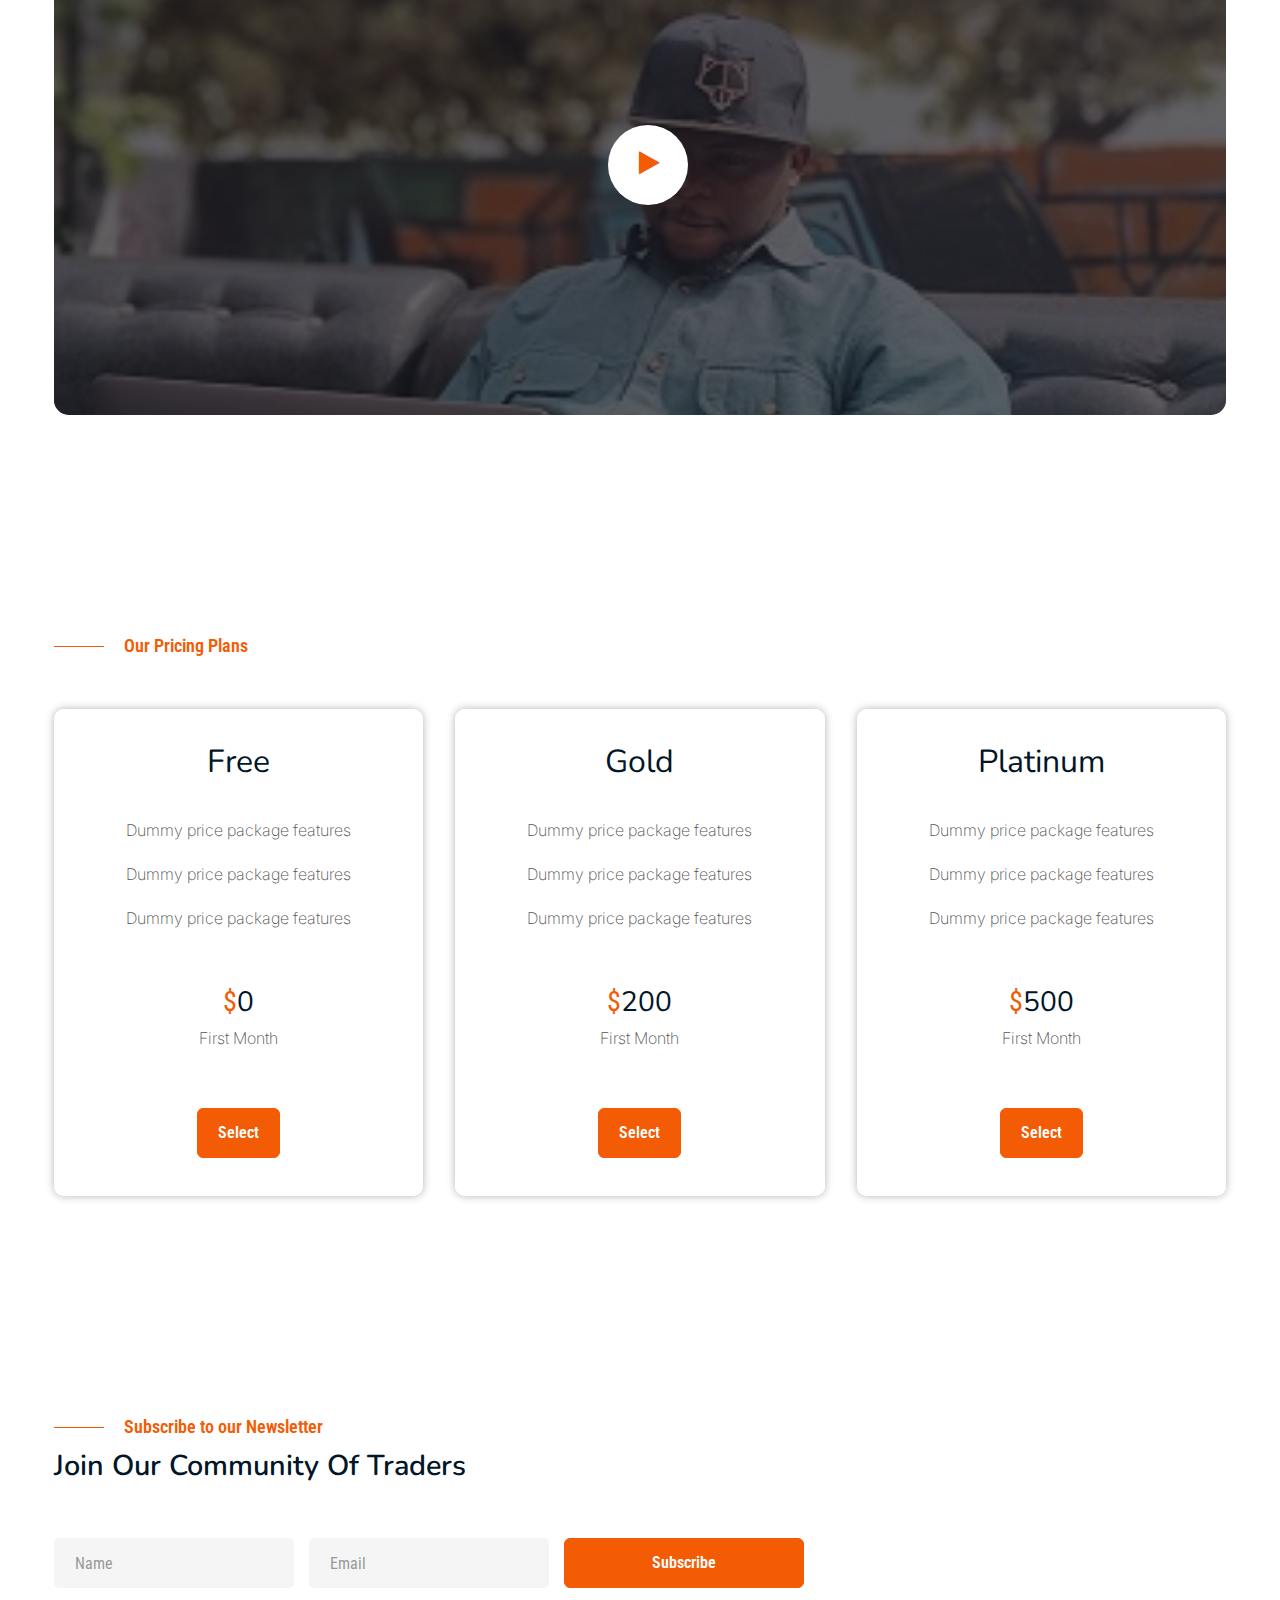
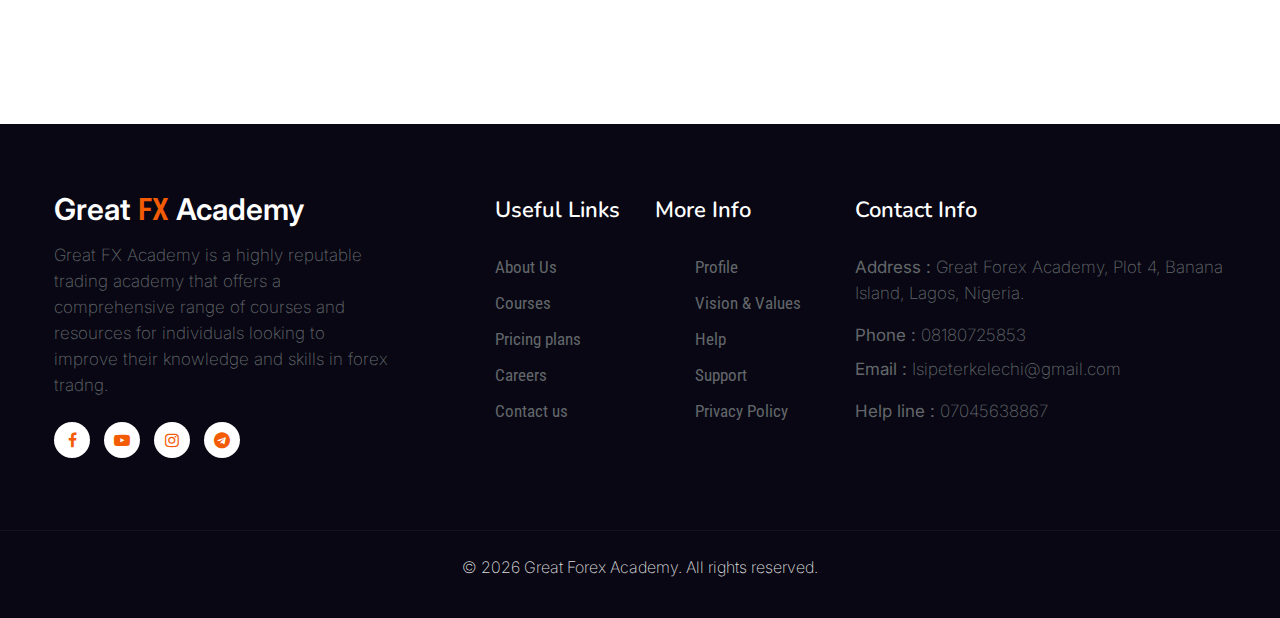
==== commit 905b5b33: "Update" ====
--- a/index.html
+++ b/index.html
@@ -21,7 +21,7 @@
                         Great<span class="sub-log"> Forex </span>Academy
                     </a></h1>   
               
-                <button class="navbar-toggler  collapsed bg-gradient" type="button" data-toggle="collapse"
+                <button class="navbar-toggler collapsed bg-gradient" type="button" data-toggle="collapse"
                     data-target="#navbarTogglerDemo02" aria-controls="navbarTogglerDemo02" aria-expanded="false"
                     aria-label="Toggle navigation">
                     <span class="navbar-toggler-icon fa icon-expand fa-bars"></span>
@@ -38,10 +38,6 @@
                         <li class="nav-item">
                             <a class="nav-link" href="about.html">About</a>
                         </li>
-
-                        <!-- <li class="nav-item">
-                            <a class="nav-link" href="services.html">Courses</a>
-                          </li> -->
                        
                         <li class="nav-item">
                             <a class="nav-link" href="contact.html">Contact</a>
@@ -57,6 +53,15 @@
                             </form>
                         </div>
                     </nav>
+
+                    <ul class="user-btn navbar-nav mr-auto"> 
+                        <li class="nav-item">
+                            <a class="nav-link btn btn-primary" href="login.html">Login</a>
+                        </li>
+                        <li class="nav-item">
+                            <a class="nav-link" href="register.html">Register</a>
+                        </li>
+                    </ul>
                 </div>
                 <!-- toggle switch for light and dark theme -->
 
@@ -315,44 +320,7 @@
             </div>
         </div>
     </div>
-    <!--//courses-->
-    <section class="w3l-bottom-grids-6 py-5" id="features">
-        <div class="container py-lg-5 py-md-4">
-            <div class="grids-area-hny main-cont-wthree-fea row grid-md-1fr">
-                <!-- /feature-left-->
-                <div class="col-md-6 grids-feature mt-4">
-                    <div class="area-box w-1">
-                        <div class="row">
-                            <div class="col-sm-2 icon">
-                                <span class="fa fa-video-camera"></span>
-                            </div>
-                            <div class="col-sm-10 area-box-info">
-                                <h4><a href="#feature" class="title-head">Become a instructor on Great Forex Academy</a></h4>
-                                <p class="mt-3">Lorem ipsum viverra feugiat. Pellen tesque libero ut justo, ultrices in ligula. Semper at tempufddfel. Lorem ipsum dolor sit amet.</p>
-                                <a class="btn btn-primary btn-style mt-4" href="about.html">Start today <span class="fa fa-chevron-right ml-2" aria-hidden="true"></span></a>
-                            </div>
-                        </div>
-                    </div>
-                </div>
-                <div class="col-md-6 grids-feature mt-4 w-1">
-                    <div class="area-box">
-                        <div class="row">
-                            <div class="col-sm-2 icon">
-                                <span class="fa fa-tasks"></span>
-                            </div>
-                            <div class="col-sm-10 area-box-info">
-                                <h4><a href="#feature" class="title-head">Great Forex Academy for business & Community</a></h4>
-                                <p class="mt-3">Lorem ipsum viverra feugiat. Pellen tesque libero ut justo, ultrices in ligula. Semper at tempufddfel. Lorem ipsum dolor sit amet..</p>
-                                <a class="btn btn-primary btn-style mt-4" href="about.html">Start today <span class="fa fa-chevron-right ml-2" aria-hidden="true"></span></a>
-                            </div>
-                        </div>
-                    </div>
-                </div>
-            </div>
-        </div>
-    </section>
-    <!-- //bottom-grids-->
-
+    
     <!-- middle -->
     <div class="middle py-5">
         <div class="container pt-lg-2 pb-lg-4 py-4">
@@ -433,243 +401,62 @@
                 </div>
             </div>
     </div>
-</section>
-<!-- //home page video popup section -->
-    <!--/blog-post-->
-    <!-- <section class="w3l-blogpost-content py-5">
-        <div class="container py-md-5">
-            <div class="header-title mb-md-5 mt-4">
-                <span class="sub-title">Latest Posts</span>
-                <h3 class="hny-title text-left">Our Blog Posts</h3>
-            </div>
-            <div class="row">
-                <div class="col-lg-4 col-md-6 item">
-                    <div class="card">
-                        <div class="card-header p-0 position-relative">
-                            <a href="blog-single.html">
-                                <img class="card-img-bottom d-block radius-image-full" src="assets/images/ab8.jpg" alt="Card image cap">
-                            </a>
-                        </div>
-                        <div class="card-body blog-details">
-                            <a href="blog-single.html" class="blog-desc">Learning to Write as a Professional Author
-                            </a>
-                            <div class="author align-items-center">
-                                <img src="assets/images/admin.jpg" alt="" class="img-fluid rounded-circle">
-                                <ul class="blog-meta">
-                                    <li>
-                                        <a href="#">Isabella ava</a> 
-                                    </li>
-                                    <li class="meta-item blog-lesson">
-                                        <span class="meta-value"> Sep 13, 2020 </span>. <span class="meta-value ml-2"><span class="fa fa-clock-o"></span> 1 min</span>
-                                    </li>
-                                </ul>
-                            </div>
-                        </div>
-                    </div>
-                </div>
-                <div class="col-lg-4 col-md-6 mt-md-0 mt-4">
-                    <div class="card">
-                        <div class="card-header p-0 position-relative">
-                            <a href="blog-single.html">
-                                <img class="card-img-bottom d-block radius-image-full" src="assets/images/ab2.jpg" alt="Card image cap">
-                            </a>
-                        </div>
-                        <div class="card-body blog-details">
-                            <a href="blog-single.html" class="blog-desc">Learning to Write as a Professional Author</a>
-                            <div class="author align-items-center">
-                                <img src="assets/images/admin.jpg" alt="" class="img-fluid rounded-circle">
-                                <ul class="blog-meta">
-                                    <li>
-                                        <a href="#">Charlotte mia</a> 
-                                    </li>
-                                    <li class="meta-item blog-lesson">
-                                        <span class="meta-value"> Sep 13, 2020 </span>. <span class="meta-value ml-2"><span class="fa fa-clock-o"></span> 1 min</span>
-                                    </li>
-                                </ul>
-                            </div>
-                        </div>
-                    </div>
-                </div>
-                <div class="col-lg-4 col-md-6 mt-md-0 mt-4">
-                    <div class="card">
-                        <div class="card-header p-0 position-relative">
-                            <a href="blog-single.html">
-                                <img class="card-img-bottom d-block radius-image-full" src="assets/images/ab6.jpg" alt="Card image cap">
-                            </a>
-                        </div>
-                        <div class="card-body blog-details">
-                            <a href="blog-single.html" class="blog-desc">Learning to Write as a Professional Author
-                            </a>
-                            <div class="author align-items-center">
-                                <img src="assets/images/admin.jpg" alt="" class="img-fluid rounded-circle">
-                                <ul class="blog-meta">
-                                    <li>
-                                        <a href="#">Elizabeth</a> 
-                                    </li>
-                                    <li class="meta-item blog-lesson">
-                                        <span class="meta-value"> Sep 13, 2020 </span>. <span class="meta-value ml-2"><span class="fa fa-clock-o"></span> 1 min</span>
-                                    </li>
-                                </ul>
-                            </div>
-                        </div>
-                    </div>
-                </div>
-            </div>
-        </div>
-    </section> -->
-    <!--//blog-posts-->
-    <!--/w3l-newsletter-->
-    
-    <!--//w3l-newsletter-->
-    <!-- testimonials -->
-    <!-- <section class="w3l-clients-1" id="testimonials"> -->
-        <!-- /grids -->
-        <!-- <div class="cusrtomer-layout py-5">
-            <div class="container py-lg-5 py-md-4">
-                <div class="header-title mb-md-5 mb-4">
-                    <span class="sub-title">Testimonials</span>
-                    <h3 class="hny-title text-left">What People Say</h3>
-                </div> -->
-                <!-- /grids -->
-                <!-- <div class="testimonial-row">
-                    <div id="owl-demo1" class="owl-two owl-carousel owl-theme mb-md-3 mb-sm-5 mb-4">
-                        <div class="item">
-                            <div class="testimonial-content">
-                                <div class="testimonial">
-                                    <blockquote>
-                                        <q>Lorem ipsum dolor sit amet int consectetur adipisicing elit. Velita beatae
-                                            laudantium Quas minima sunt natus tempore, maiores aliquid modi felis vitae
-                                            facere aperiam sequi optio lacinia id ipsum non velit, culpa.
-                                            voluptate rem ullam dolore nisi est quasi, doloribus tempora.</q>
-                                    </blockquote>
-                                </div>
-                                <div class="testi-des">
-                                    <div class="test-img">
-                                        <img src="assets/images/team1.jpg" class="img-fluid" alt="client-img">
-                                    </div>
-                                    <div class="peopl align-self">
-                                        <h4>Gloria Parker</h4>
-                                        <p class="indentity">Student </p>
-                                    </div>
-                                </div>
-                            </div>
-                        </div>
-                        <div class="item">
-                            <div class="testimonial-content">
-                                <div class="testimonial">
-                                    <blockquote>
-                                        <q>Lorem ipsum dolor sit amet int consectetur adipisicing elit. Velita beatae
-                                            laudantium Quas minima sunt natus tempore, maiores aliquid modi felis vitae
-                                            facere aperiam sequi optio lacinia id ipsum non velit, culpa.
-                                            voluptate rem ullam dolore nisi est quasi, doloribus tempora.</q>
-                                    </blockquote>
-                                </div>
-                                <div class="testi-des">
-                                    <div class="test-img"><img src="assets/images/team2.jpg" class="img-fluid"
-                                        alt="client-img">
-                                </div>
-                                    <div class="peopl align-self">
-                                        <h4>Tommy sakura</h4>
-                                        <p class="indentity">Student </p>
-                                    </div>
-                                </div>
-                            </div>
-                        </div>
-                        <div class="item">
-                            <div class="testimonial-content">
-                                <div class="testimonial">
-                                   
-                                    <blockquote>
-                                        <q>Lorem ipsum dolor sit amet int consectetur adipisicing elit. Velita beatae
-                                            laudantium Quas minima sunt natus tempore, maiores aliquid modi felis vitae
-                                            facere aperiam sequi optio lacinia id ipsum non velit, culpa.
-                                            voluptate rem ullam dolore nisi est quasi, doloribus tempora.</q>
-                                    </blockquote>
-                                   
-                                </div>
-                                <div class="testi-des">
-                                    <div class="test-img"><img src="assets/images/team3.jpg" class="img-fluid"
-                                        alt="client-img">
-                                    </div>
-                                    <div class="peopl align-self">
-                                        <h4>Bruce Bailey </h4>
-                                        <p class="indentity">Student </p>
-                                    </div>
-                                </div>
-                            </div>
-                        </div>
-                        <div class="item">
-                            <div class="testimonial-content">
-                                <div class="testimonial">
-                                    <blockquote>
-                                        <q>Lorem ipsum dolor sit amet int consectetur adipisicing elit. Velita beatae
-                                            laudantium Quas minima sunt natus tempore, maiores aliquid modi felis vitae
-                                            facere aperiam sequi optio lacinia id ipsum non velit, culpa.
-                                            voluptate rem ullam dolore nisi est quasi, doloribus tempora.</q>
-                                    </blockquote>
-                                  
-                                </div>
-                                <div class="testi-des">
-                                    <div class="test-img"><img src="assets/images/team3.jpg" class="img-fluid"
-                                        alt="client-img">
-                                    </div>
-                                    <div class="peopl align-self">
-                                        <h4>Ruth Edwards</h4>
-                                        <p class="indentity">Student </p>
-                                    </div>
-                                </div>
-                            </div>
-                        </div>
-                        <div class="item">
-                            <div class="testimonial-content">
-                                <div class="testimonial">
-                                    <blockquote>
-                                        <q>Lorem ipsum dolor sit amet int consectetur adipisicing elit. Velita beatae
-                                            laudantium Quas minima sunt natus tempore, maiores aliquid modi felis vitae
-                                            facere aperiam sequi optio lacinia id ipsum non velit, culpa.
-                                            voluptate rem ullam dolore nisi est quasi, doloribus tempora.</q>
-                                    </blockquote>
-                                </div>
-                                <div class="testi-des">
-                                    <div class="test-img">
-                                        <img src="assets/images/team1.jpg" class="img-fluid" alt="client-img">
-                                    </div>
-                                    <div class="peopl align-self">
-                                        <h4>Gloria Parker</h4>
-                                        <p class="indentity">Student </p>
-                                    </div>
-                                </div>
-                            </div>
-                        </div>
-                        <div class="item">
-                            <div class="testimonial-content">
-                                <div class="testimonial">
-                                    <blockquote>
-                                        <q>Lorem ipsum dolor sit amet int consectetur adipisicing elit. Velita beatae
-                                            laudantium Quas minima sunt natus tempore, maiores aliquid modi felis vitae
-                                            facere aperiam sequi optio lacinia id ipsum non velit, culpa.
-                                            voluptate rem ullam dolore nisi est quasi, doloribus tempora.</q>
-                                    </blockquote>
-                                </div>
-                                <div class="testi-des">
-                                    <div class="test-img"><img src="assets/images/team2.jpg" class="img-fluid"
-                                        alt="client-img">
-                                </div>
-                                    <div class="peopl align-self">
-                                        <h4>Tommy sakura</h4>
-                                        <p class="indentity">Student </p>
-                                    </div>
-                                </div>
-                            </div>
-                        </div>
-                    </div>
-                </div>
-            </div> -->
-            <!-- /grids -->
-        <!-- </div> -->
-        <!-- //grids -->
-    <!-- </section> -->
-    <!-- //testimonials -->
+
+    <section class="pricing" id="pricing">
+        <div class="form-25-main py-5">
+            <div class="container py-lg-5">
+                <div class="forms-25-info">
+
+                    <div class="header-title mb-md-5 mt-4">
+                        <span class="sub-title">Our Pricing Plans</span>
+                        <!-- <h3 class="hny-title text-left">Join our Community of Traders</h3> -->
+                    </div>
+                    <div class="main-wrap">
+                        <div class="price-card">
+                            <h2>Free</h2>
+                            <div class="price-features">
+                                <p>Dummy price package features</p>
+                                <p>Dummy price package features</p>
+                                <p>Dummy price package features</p>
+                            </div>
+                            <div class="price">
+                                <h3><span class="dollar">$</span>0</h3>
+                                <p>First Month</p>
+                            </div>
+                            <a href="payment.html"><button type="submit" class="btn-signup btn-style btn btn-primary">Select</button></a>
+                        </div>
+                        <div class="price-card">
+                            <h2>Gold</h2>
+                            <div class="price-features">
+                                <p>Dummy price package features</p>
+                                <p>Dummy price package features</p>
+                                <p>Dummy price package features</p>
+                            </div>
+                            <div class="price">
+                                <h3><span class="dollar">$</span>200</h3>
+                                <p>First Month</p>
+                            </div>
+                            <a href="payment.html"><button type="submit" class="btn-signup btn-style btn btn-primary">Select</button></a>
+                            
+                        </div>
+                        <div class="price-card">
+                            <h2>Platinum</h2>
+                            <div class="price-features">
+                                <p>Dummy price package features</p>
+                                <p>Dummy price package features</p>
+                                <p>Dummy price package features</p>
+                            </div>
+                            <div class="price">
+                                <h3><span class="dollar">$</span>500</h3>
+                                <p>First Month</p>
+                            </div>
+                            <a href="payment.html"><button type="submit" class="btn-signup btn-style btn btn-primary">Select</button></a>
+                        </div>
+                    </div>
+                </div>
+            </div>
+        </div>
+    </section>
 
     <section class="w3l-newsletter">
         <!-- /form-25-section -->
@@ -750,13 +537,18 @@
 
     <!-- copyright -->
     <section class="w3l-copyright align-center">
-        <p class="col-lg-8 copy-footer-29">© 2023 Great Forex Academy. All rights reserved.</p>
+        <p id="footer" class="col-lg-8 copy-footer-29"></p>
 
         <!-- move top -->
         <button onclick="topFunction()" id="movetop" title="Go to top">
             &#10548;
         </button>
         <script>
+            const date = new Date().getFullYear();
+            const footer = document.getElementById('footer');
+            const textDate = document.createTextNode(`© ${date} Great Forex Academy. All rights reserved.`);
+            footer.appendChild(textDate);
+
             // When the user scrolls down 20px from the top of the document, show the button
             window.onscroll = function () {
                 scrollFunction()
--- a/assets/css/style-starter.css
+++ b/assets/css/style-starter.css
@@ -8326,7 +8326,7 @@
 }
 
 .fixed-top {
-  position: fixed;
+  position: absolute;
   top: 0;
   right: 0;
   left: 0;
@@ -14703,6 +14703,7 @@
   border-top: 1px solid #062c33;
 }
 
+
 .dropdown-item:hover,
 .dropdown-item:focus {
   color: var(--para-color);
@@ -14715,7 +14716,7 @@
   display: flex;
   flex: 1;
   max-width: 700px;
-  width: 300px;
+  width: 240px;
   margin: 0 auto;
 }
 
@@ -14729,9 +14730,9 @@
 .navbar-expand-lg nav .search-bar .search .search__input {
   display: flex;
   flex: 1;
-  padding: 10px 50px 10px 20px;
+  padding: 10px 30px;
   height: 35px;
-  font-size: .95em;
+  font-size: .75rem;
   color: var(--font-color);
   border: none;
   font-weight: 400;
@@ -14865,12 +14866,12 @@
   }
 
   .navbar .navbar-brand img {
-    max-width: 109px;
+    max-width: 100px;
   }
 
   .navbar-expand-lg .btn-gradient {
-    padding: 10px 20px;
-    font-size: .875em;
+    padding: 10px 16px;
+    font-size: .8rem;
   }
 
   .navbar-expand-lg .navbar-nav.nav_btn>li {
@@ -14878,7 +14879,7 @@
   }
 
   .navbar-expand-lg .navbar-nav.nav_btn a.btn {
-    padding: 10px 20px;
+    padding: 10px 16px;
   }
 
   .navbar-expand-lg .navbar-nav.nav_btn a {
@@ -14894,7 +14895,7 @@
 }
 
 .navbar .navbar-brand img {
-  max-width: 140px;
+  max-width: 100px;
 }
 
 .navbar-toggler {
@@ -14902,14 +14903,14 @@
   font-size: 24px;
 }
 
-.navbar-nav {
+/* .navbar-nav {
   -webkit-animation-name: none;
   animation-name: none;
   float: left;
   text-align: center;
   width: 100%;
   padding: 10px 0;
-}
+} */
 
 .navbar-nav:last-child {
   border: 0;
@@ -18614,6 +18615,9 @@
   .contact-view {
     grid-template-columns: 1fr;
   }
+  .main-wrap {
+    grid-template-columns: 1fr;
+  }
 
   .map-content-9 {
     margin-top: 20px;
@@ -18624,6 +18628,7 @@
   .twice-two {
     grid-template-columns: 1fr;
   }
+ 
 
   button.btn-contact {
     width: 100%;
@@ -18659,4 +18664,143 @@
 /* / contact1-responsive */
 /* /contact1 */
 
-/*# sourceMappingURL=style-freedom.css.map */+/*# sourceMappingURL=style-freedom.css.map */
+
+.bg-black {
+  background-color: rgba(0, 0, 0, .9);
+}
+
+.register--main {
+  max-width: 94%;
+  margin: 0 auto;
+  background-color: rgba(0, 0, 0, .1);
+  min-height: 75vh;
+  margin-block: 2rem;
+  padding: 2rem;
+}
+.header {
+  text-align: center;
+}
+
+.form--container {
+  max-width: 60%;
+  margin: 0 auto;
+  display: flex;
+  flex-direction: column;
+  gap: 2rem;
+}
+.check {
+  display: flex;
+  justify-content: space-between;
+  align-items: center;
+}
+#checkBox {
+  -webkit-appearance: checkbox;
+}
+input[type=text], input[type=email], input[type=password] {
+  border: 1px solid rgba(0, 0, 0, .8);
+  outline: none;
+  padding-left: 1rem;
+  height: 50px;
+  border-radius: 10px;
+}
+label {
+  font-weight: 700;
+}
+
+.form-flex {
+  display: flex;
+  flex-direction: column;
+}
+
+.user-btn {
+  display: flex;
+  flex-direction: column;
+  align-items: center;
+}
+.btn-signup:hover {
+  color: var(--primary-color);
+}
+.main-wrap {
+  max-width: 100%;
+  display: grid;
+  grid-template-columns: repeat(3, 1fr);
+  gap: 2rem;
+}
+@media screen and (max-width: 768px) {
+  .main-wrap {
+    grid-template-columns: 1fr;
+  }
+}
+@media screen and (min-width: 769px) and (max-width: 991px) {
+  .main-wrap {
+    grid-template-columns: repeat(2, 1fr);
+  }
+}
+.price-card {
+  text-align: center;
+  background-color: rgba(255, 255, 255, .9);
+  box-shadow: 0 0 8px rgba(0, 0, 0, 0.3);
+  border-radius: 10px;
+  display: flex;
+  flex-direction: column;
+  align-items: center;
+  padding-block: 2.4rem;
+}
+.price-card:hover {
+  border: 1px solid var(--primary-color);
+  transition: all .5s ease;
+}
+.price-card h2 {
+  padding-bottom: 2rem;
+}
+.price-card p:last-child {
+  padding-bottom: 2.5rem;
+}
+.dollar {
+  color: var(--primary);
+}
+.profile {
+  position: relative;
+  width: 45px;
+  margin: 0 1em;
+  height: 45px;
+  border-radius: 50%;
+  background: url(../images/admin.jpg);
+  background-repeat: no-repeat;
+  background-size: cover;
+  background-position: center;
+  cursor: pointer;
+  transition: .2s;
+}
+
+.content {
+  position: absolute;
+  bottom: 75px;
+  padding: 20px;
+  min-width: 400px;
+  background-color: red;
+  border: 1px solid #ccc;
+  border-radius: 10px;
+  visibility: hidden;
+  opacity: 0;
+  transform: translateY(-4px);
+  transition: .5s;
+}
+
+.content .header {
+  display: flex;
+  align-items: center;
+}
+.content .header img {
+  grid-column: 1/2;
+  width: 40px;
+  height: 40px;
+  border-radius: 50%;
+  object-fit: cover;
+}
+.profile:hover .content {
+  visibility: visible;
+  opacity: 1;
+  transform: translateX(-5%) translateY(0px);
+}
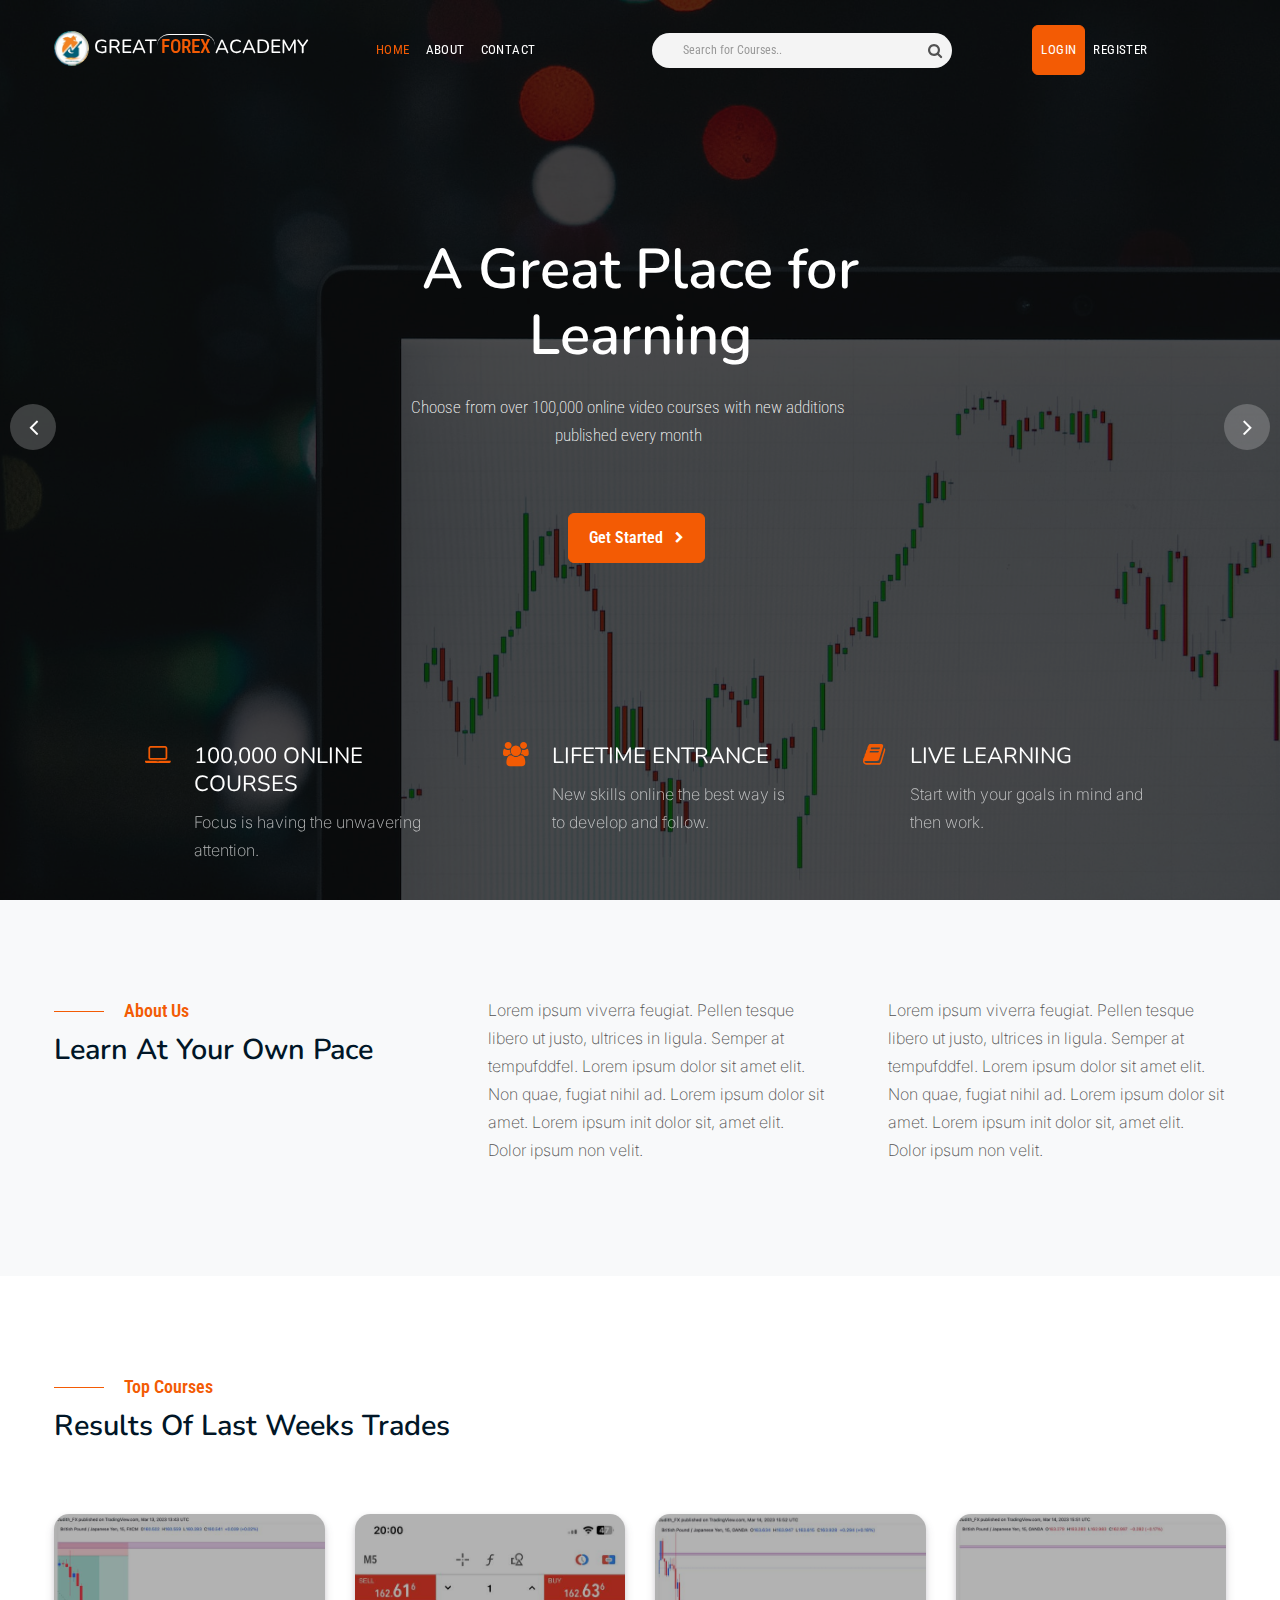
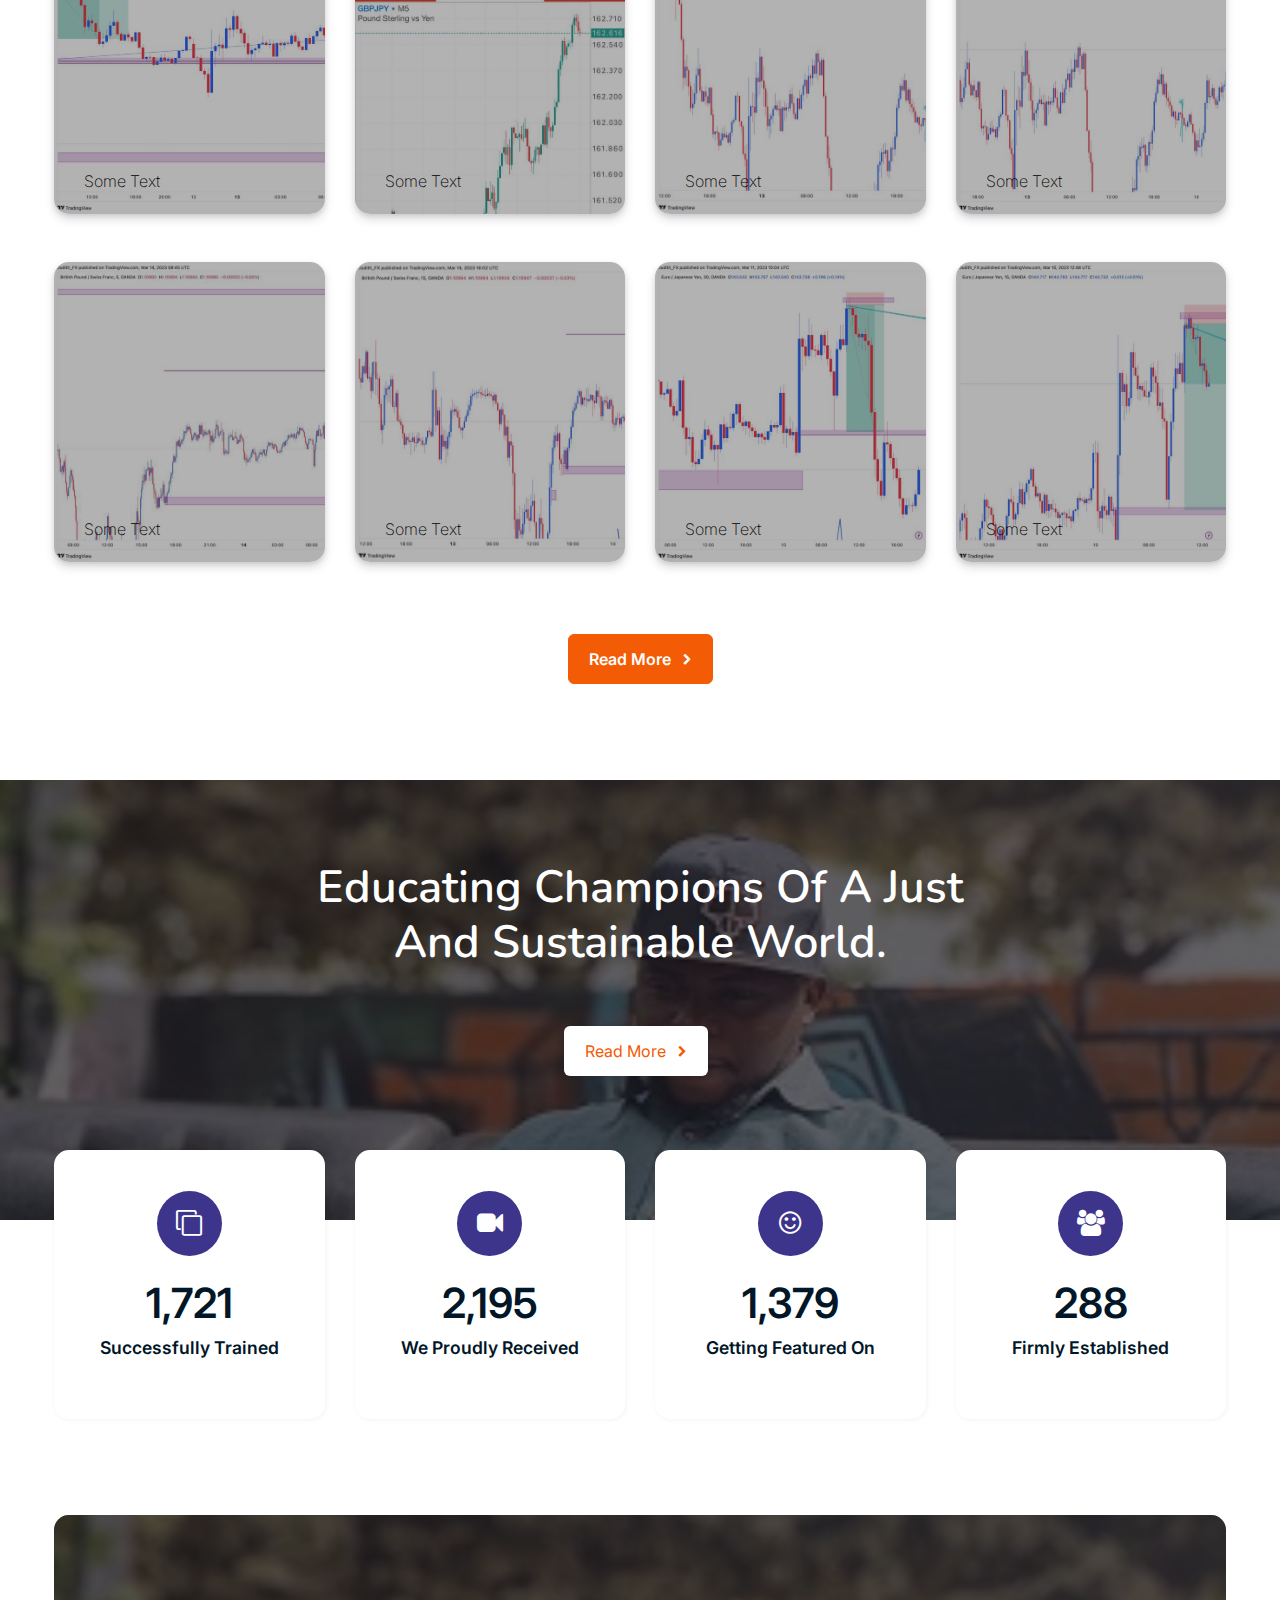
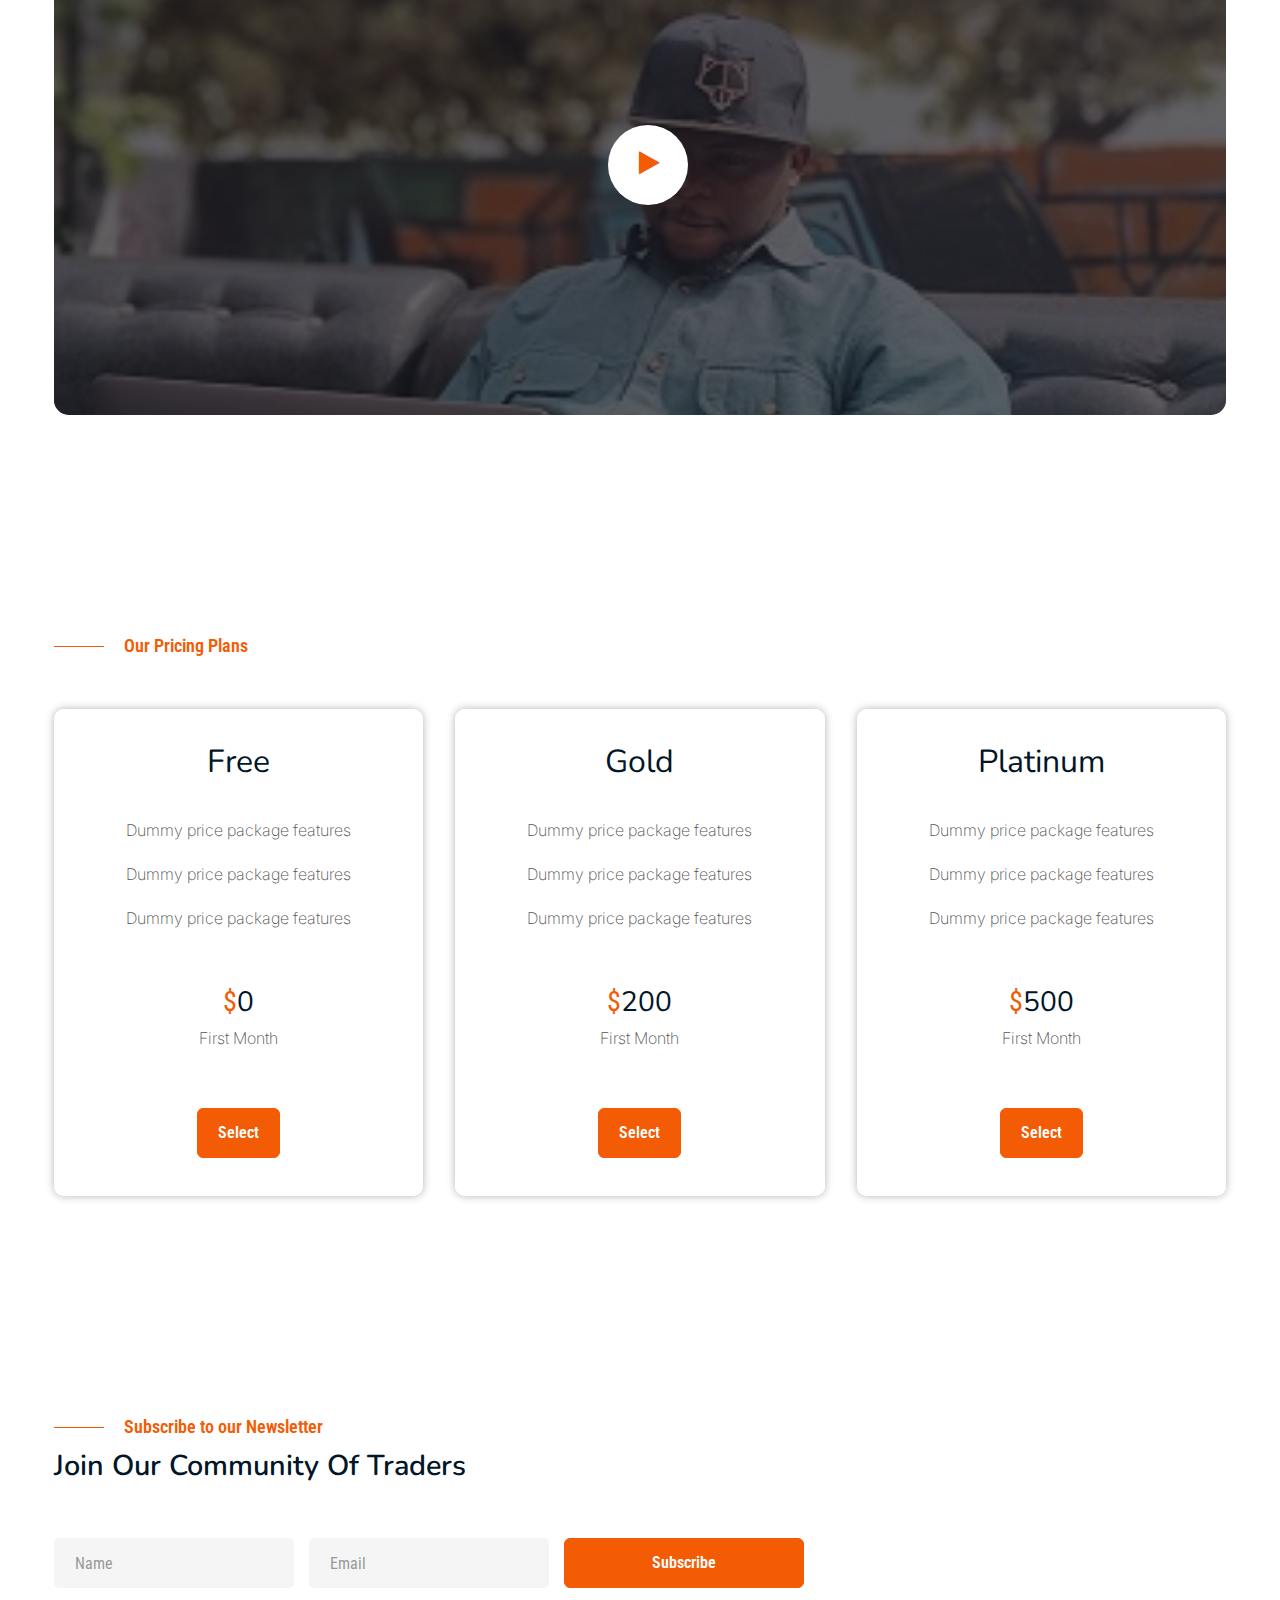
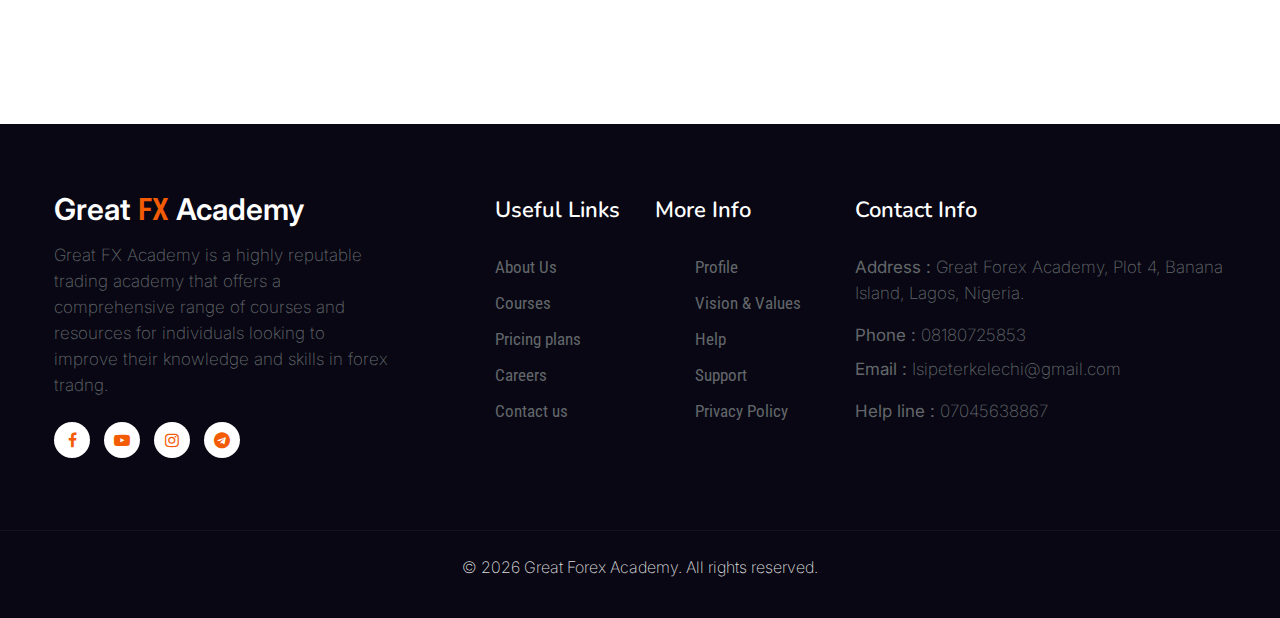
==== commit 5de997f9: "New Update" ====
--- a/index.html
+++ b/index.html
@@ -56,7 +56,7 @@
 
                     <ul class="user-btn navbar-nav mr-auto"> 
                         <li class="nav-item">
-                            <a class="nav-link btn btn-primary" href="login.html">Login</a>
+                            <a class="nav-link btn btn-primary btn-style" href="login.html">Login</a>
                         </li>
                         <li class="nav-item">
                             <a class="nav-link" href="register.html">Register</a>
--- a/assets/css/style-starter.css
+++ b/assets/css/style-starter.css
@@ -14640,13 +14640,13 @@
   z-index: 1001;
 }
 
-header.nav-fixed {
+/* header.nav-fixed {
   padding: 0px;
   background-color: var(--bg-color);
   height: 80px;
   border-bottom: none;
   box-shadow: 0 3px 6px 0 rgba(0, 0, 0, .1);
-}
+} */
 
 .navbar-dark .navbar-nav .show>,
 .navbar-dark .navbar-nav .nav-link.show {
@@ -18776,31 +18776,79 @@
 
 .content {
   position: absolute;
-  bottom: 75px;
-  padding: 20px;
-  min-width: 400px;
-  background-color: red;
-  border: 1px solid #ccc;
+  /* bottom: 75px; */
+  padding-top: 20px;
+  min-width: 300px;
+  background-color: rgba(255, 255, 255, 1);
+  box-shadow: 0 0 8px rgba(0, 0, 0, 0.3);
+  border: 1px solid rgba(255, 255, 255, .85);
   border-radius: 10px;
   visibility: hidden;
   opacity: 0;
-  transform: translateY(-4px);
+  transform: translateY(0px);
   transition: .5s;
-}
-
-.content .header {
+  /* display: flex; */
+  /* text-align: center; */
+}
+
+/* .content .header {
   display: flex;
   align-items: center;
-}
-.content .header img {
-  grid-column: 1/2;
-  width: 40px;
-  height: 40px;
-  border-radius: 50%;
-  object-fit: cover;
-}
+} */
+
 .profile:hover .content {
   visibility: visible;
   opacity: 1;
-  transform: translateX(-5%) translateY(0px);
-}
+  transform: translateY(50px);
+}
+
+.user {
+  display: flex;
+  flex-direction: column;
+  /* justify-content: center; */
+  align-items: center;
+  border-bottom: 1px solid gray;
+}
+.user img {
+  /* grid-column: 1/2; */
+  width: 50px;
+  height: 50px;
+  border-radius: 50%;
+  object-fit: cover;
+}
+.user h4 {
+  font-size: .9rem;
+  font-weight: 700;
+}
+.user p {
+  font-size: .75rem;
+}
+.user span {
+  font-size: .75rem;
+  color: var(--primary);
+  padding-bottom: 1rem;
+}
+.user-link {
+  display: flex;
+  flex-direction: column;
+  gap: 1.2rem;
+  padding-top: 0.5rem;
+  padding-left: .5rem;
+}
+.user-link a {
+  cursor: pointer;
+  color: black;
+  font-size: .875rem;
+}
+.user-link a:hover {
+  color: var(--primary-color);
+}
+.dashboard {
+  min-height: 75vh;
+  max-width: 100%;
+}
+.courses {
+  width: 90%;
+  margin: 0 auto;
+  padding-top: 1.6rem;
+}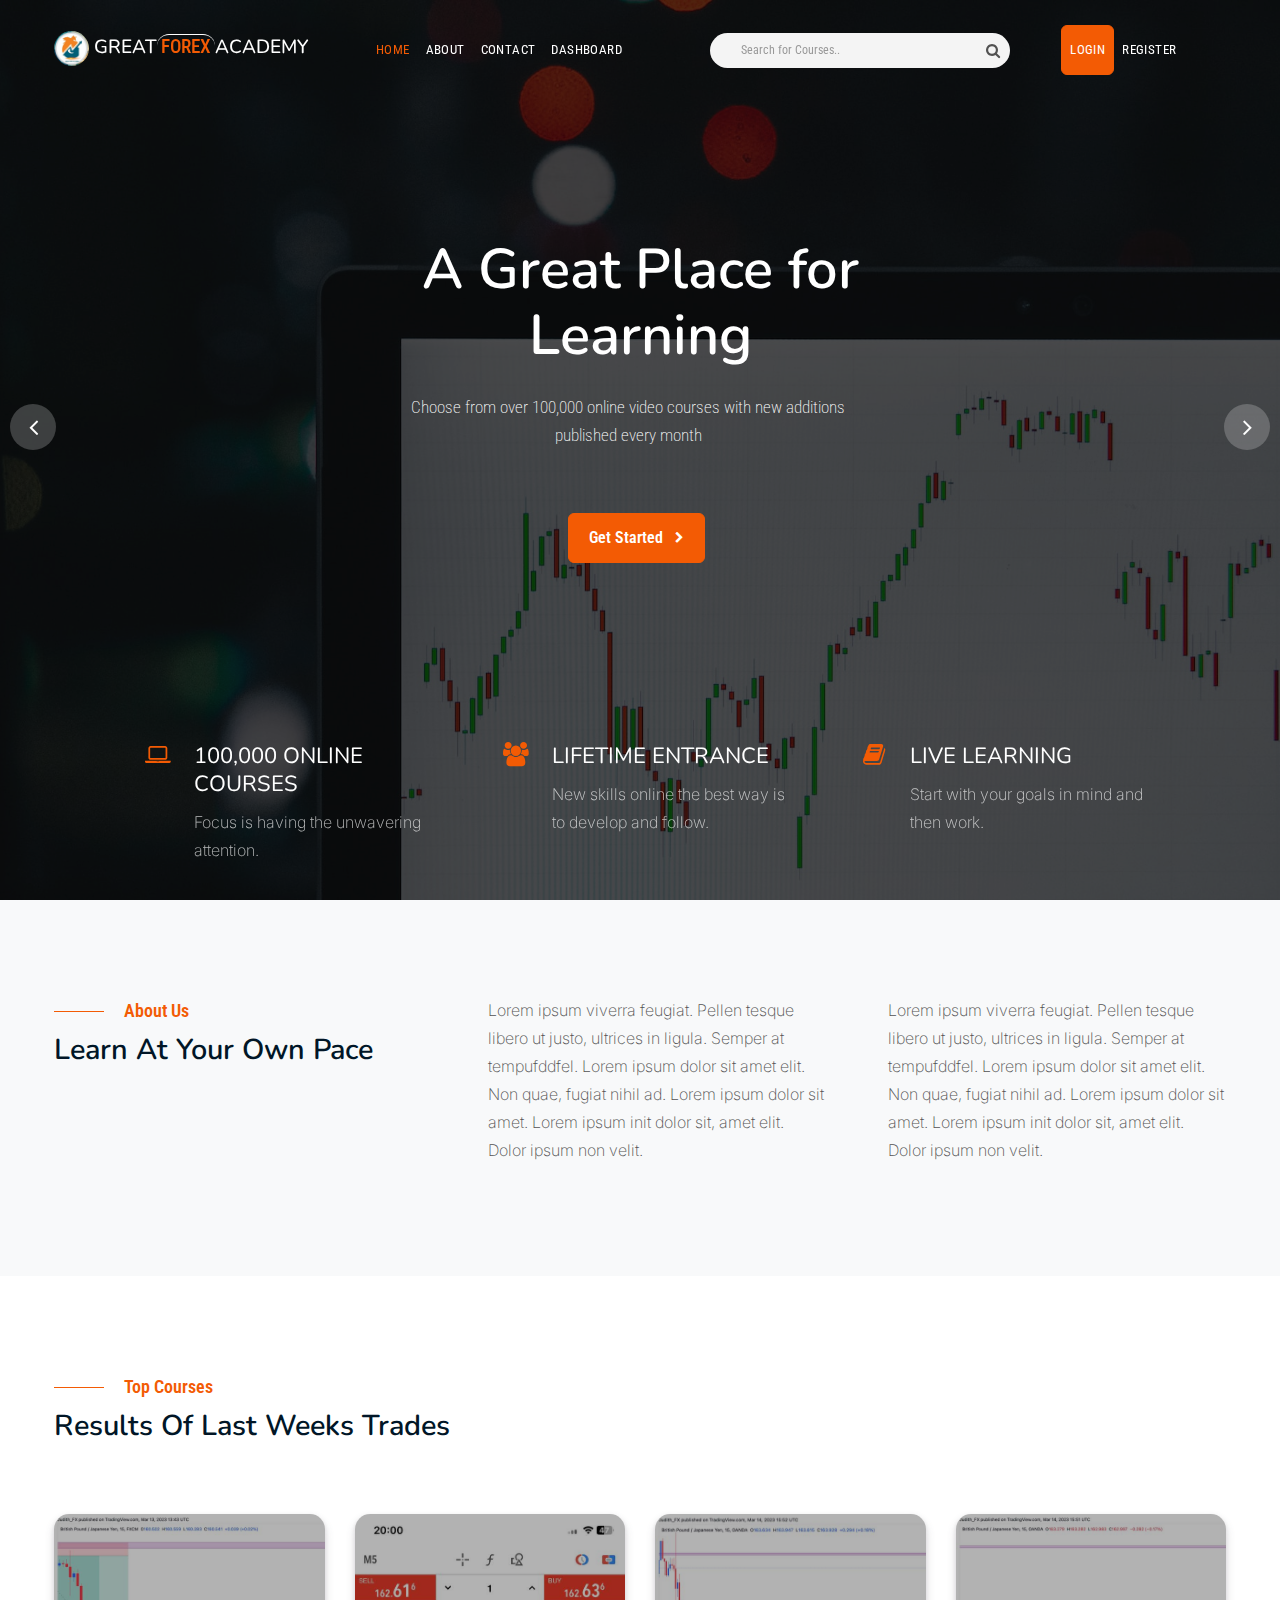
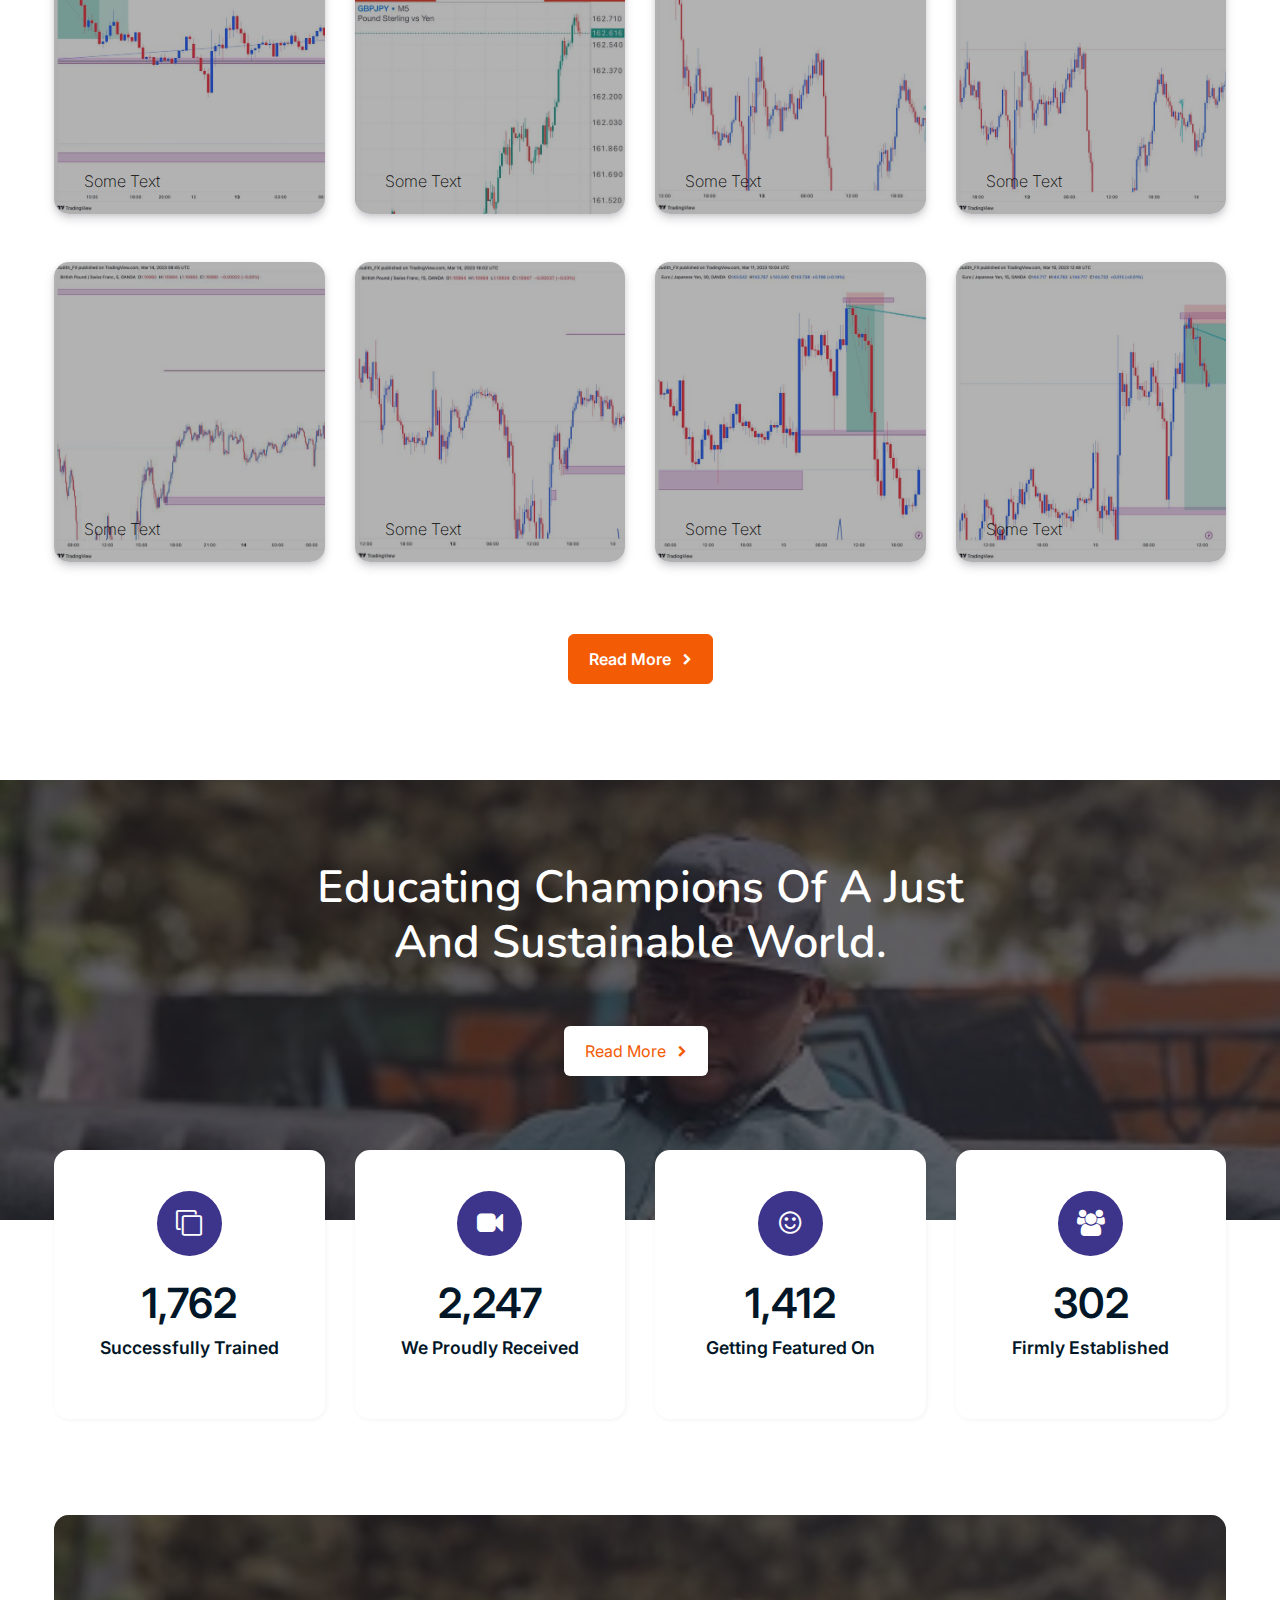
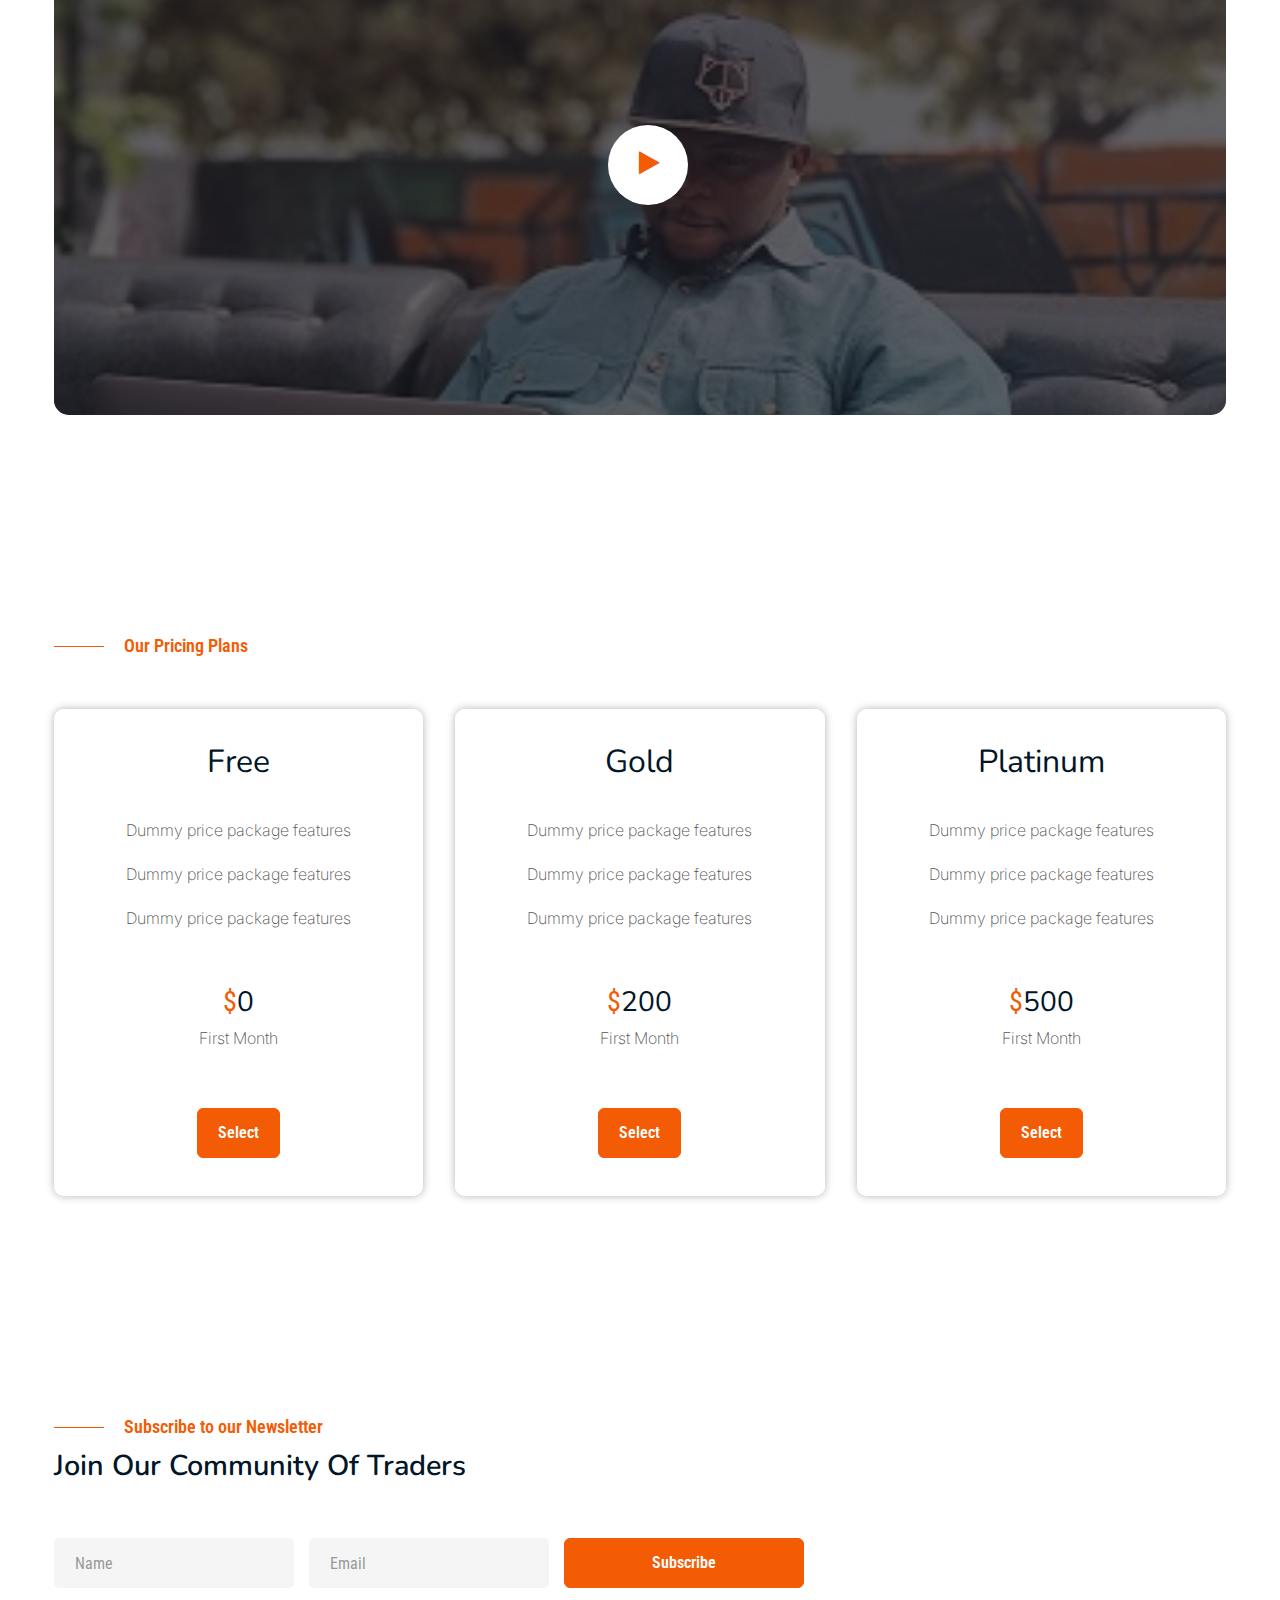
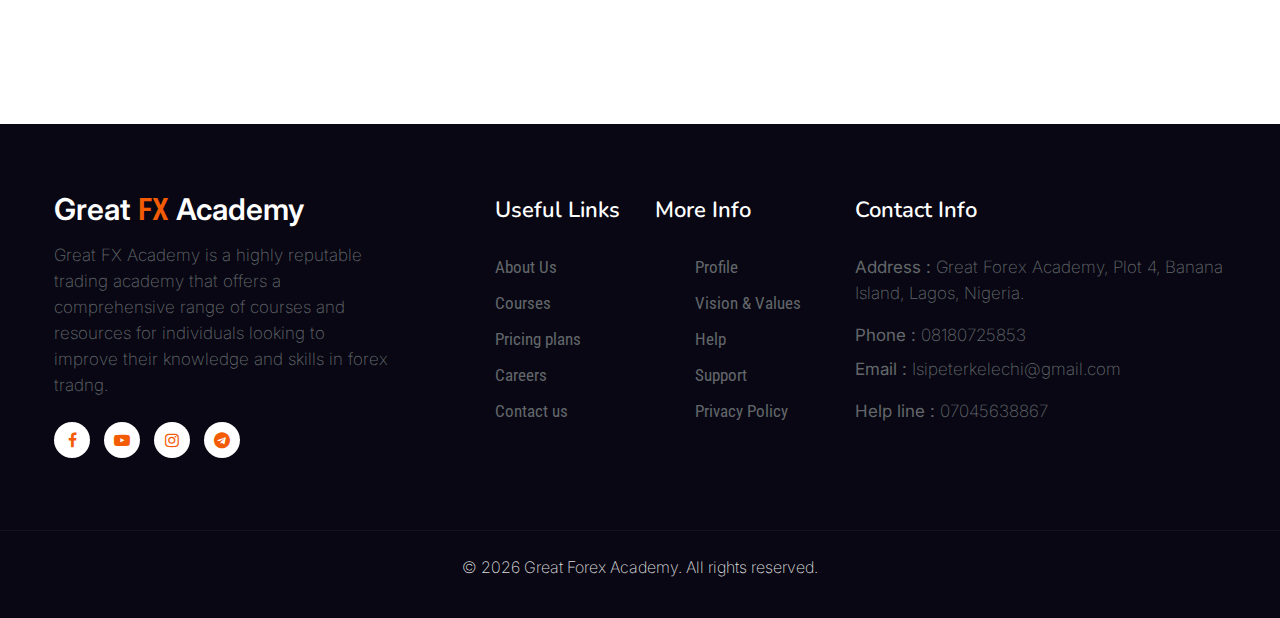
==== commit ecc16201: "Added Payment Feature" ====
--- a/index.html
+++ b/index.html
@@ -41,6 +41,9 @@
                        
                         <li class="nav-item">
                             <a class="nav-link" href="contact.html">Contact</a>
+                        </li>
+                        <li class="nav-item">
+                            <a class="nav-link" href="dashboard.html">Dashboard</a>
                         </li>
                     </ul>
 
--- a/assets/css/style-starter.css
+++ b/assets/css/style-starter.css
@@ -18851,4 +18851,64 @@
   width: 90%;
   margin: 0 auto;
   padding-top: 1.6rem;
-}+}
+ /* PAYMENT PAGE */
+ .payment {
+  position: absolute;
+  top: 50%;
+  left: 50%;
+  transform: translate(-50%, 0%);
+  width: 95%;
+  max-width: 700px;
+  background: rgba(216, 217, 219, 0.5);
+  box-shadow: 0px 2px 5px 2px rgba(0, 0, 0, .08);
+  padding: 10px 20px;
+ }
+ .tab-header {
+  display: flex;
+  justify-content: space-between;
+  padding: 20px;
+ }
+ .tab-header>div {
+  flex: 1;
+  padding: 15px;
+  text-align: center;
+  cursor: pointer;
+ }
+ .tab-header>div.active {
+  background: var(--primary-color);
+  color: #fff;
+ }
+ .tab-header>div.active:hover {
+  background: transparent;
+  border: 1px solid var(--primary);
+  color: var(--primary-color);
+  transition: all .3s ease;
+ }
+ .tab-body {
+  position: relative;
+  min-height: 360px;
+  overflow: hidden;
+ }
+ .tab-body>div {
+  position: absolute;
+  width: 100%;
+  top: -150vh;
+  opacity: 0;
+  padding: 5px 25px;
+  transition: opacity .3s ease-in-out 0ms;
+ }
+ .tab-body>div.active {
+  top: 0px;
+  opacity: 1;
+  transition: opacity .3s ease-in-out 0ms;
+ }
+ .crypto>label {
+  font-weight: 700;
+  color: black;
+ }
+ .crypto>p, .bank>p {
+  width: 70%;
+  border: 1px solid gray;
+  padding: 5px;
+ }